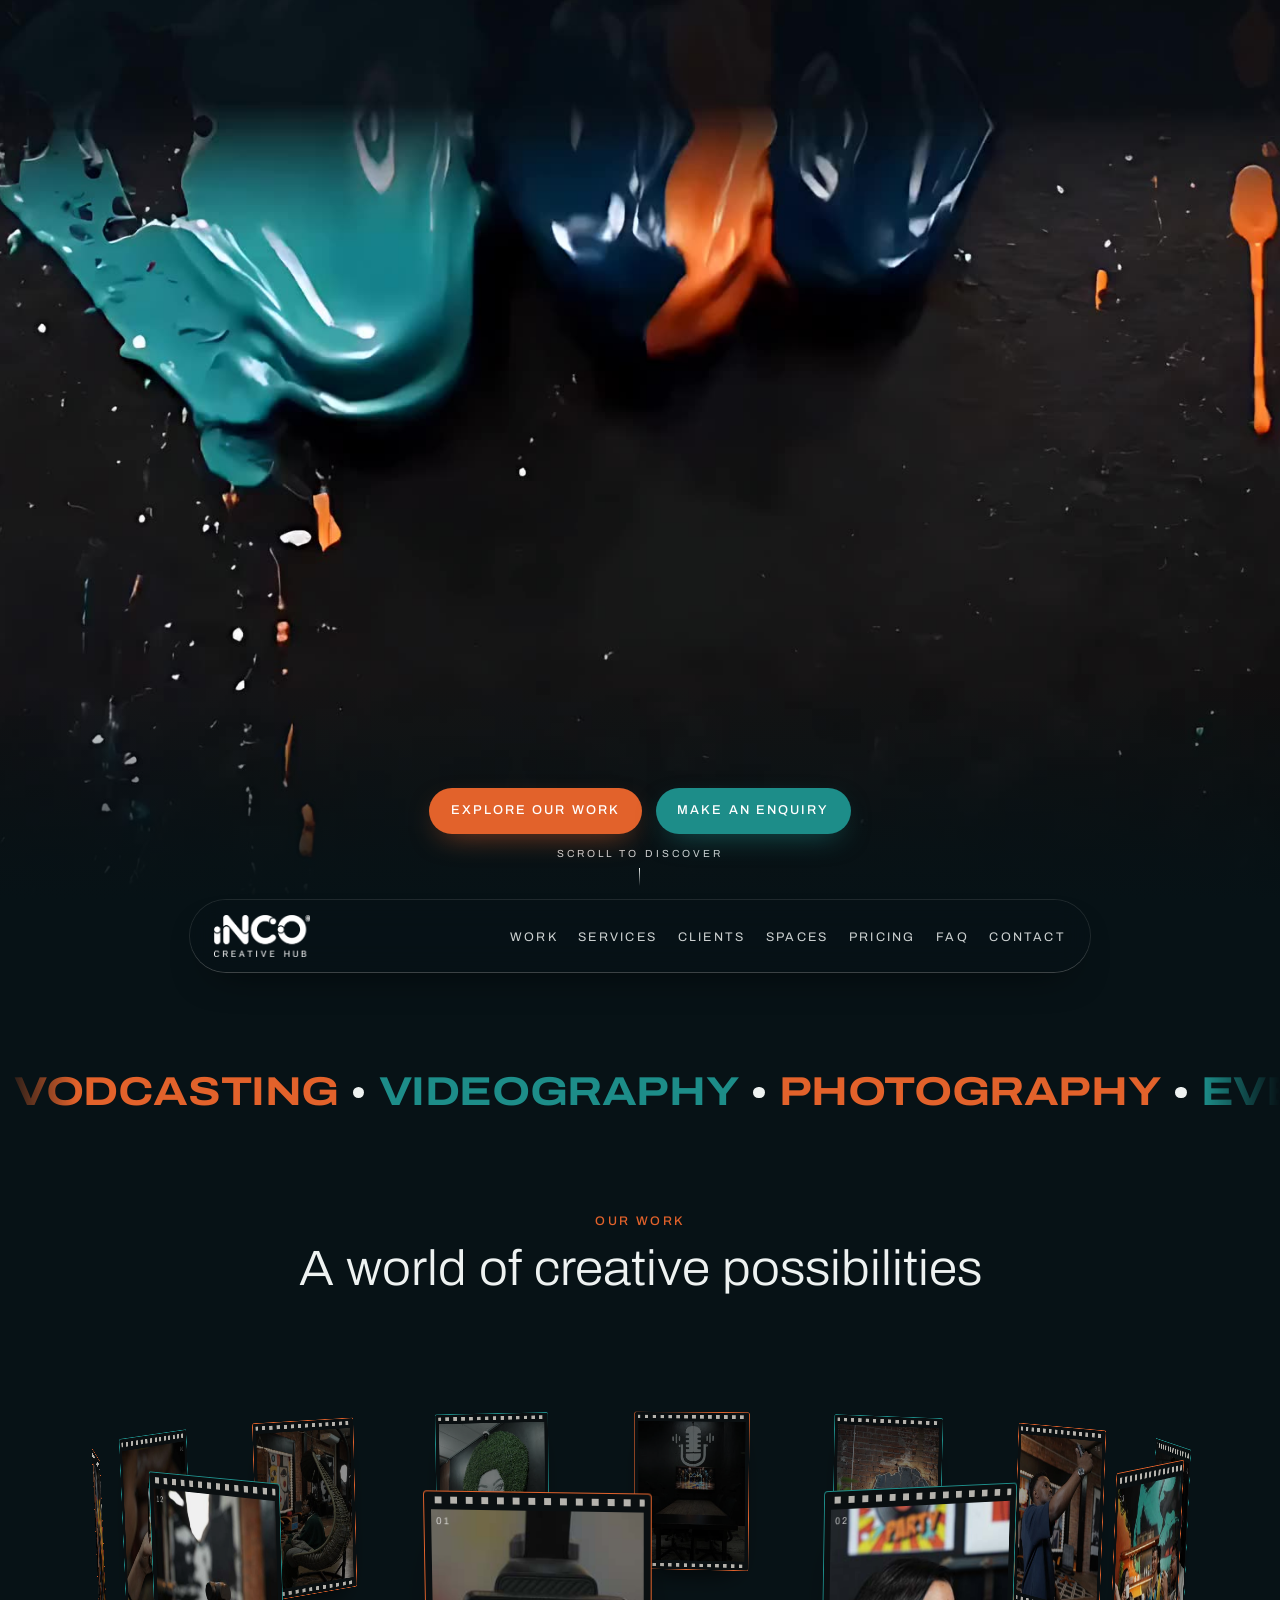
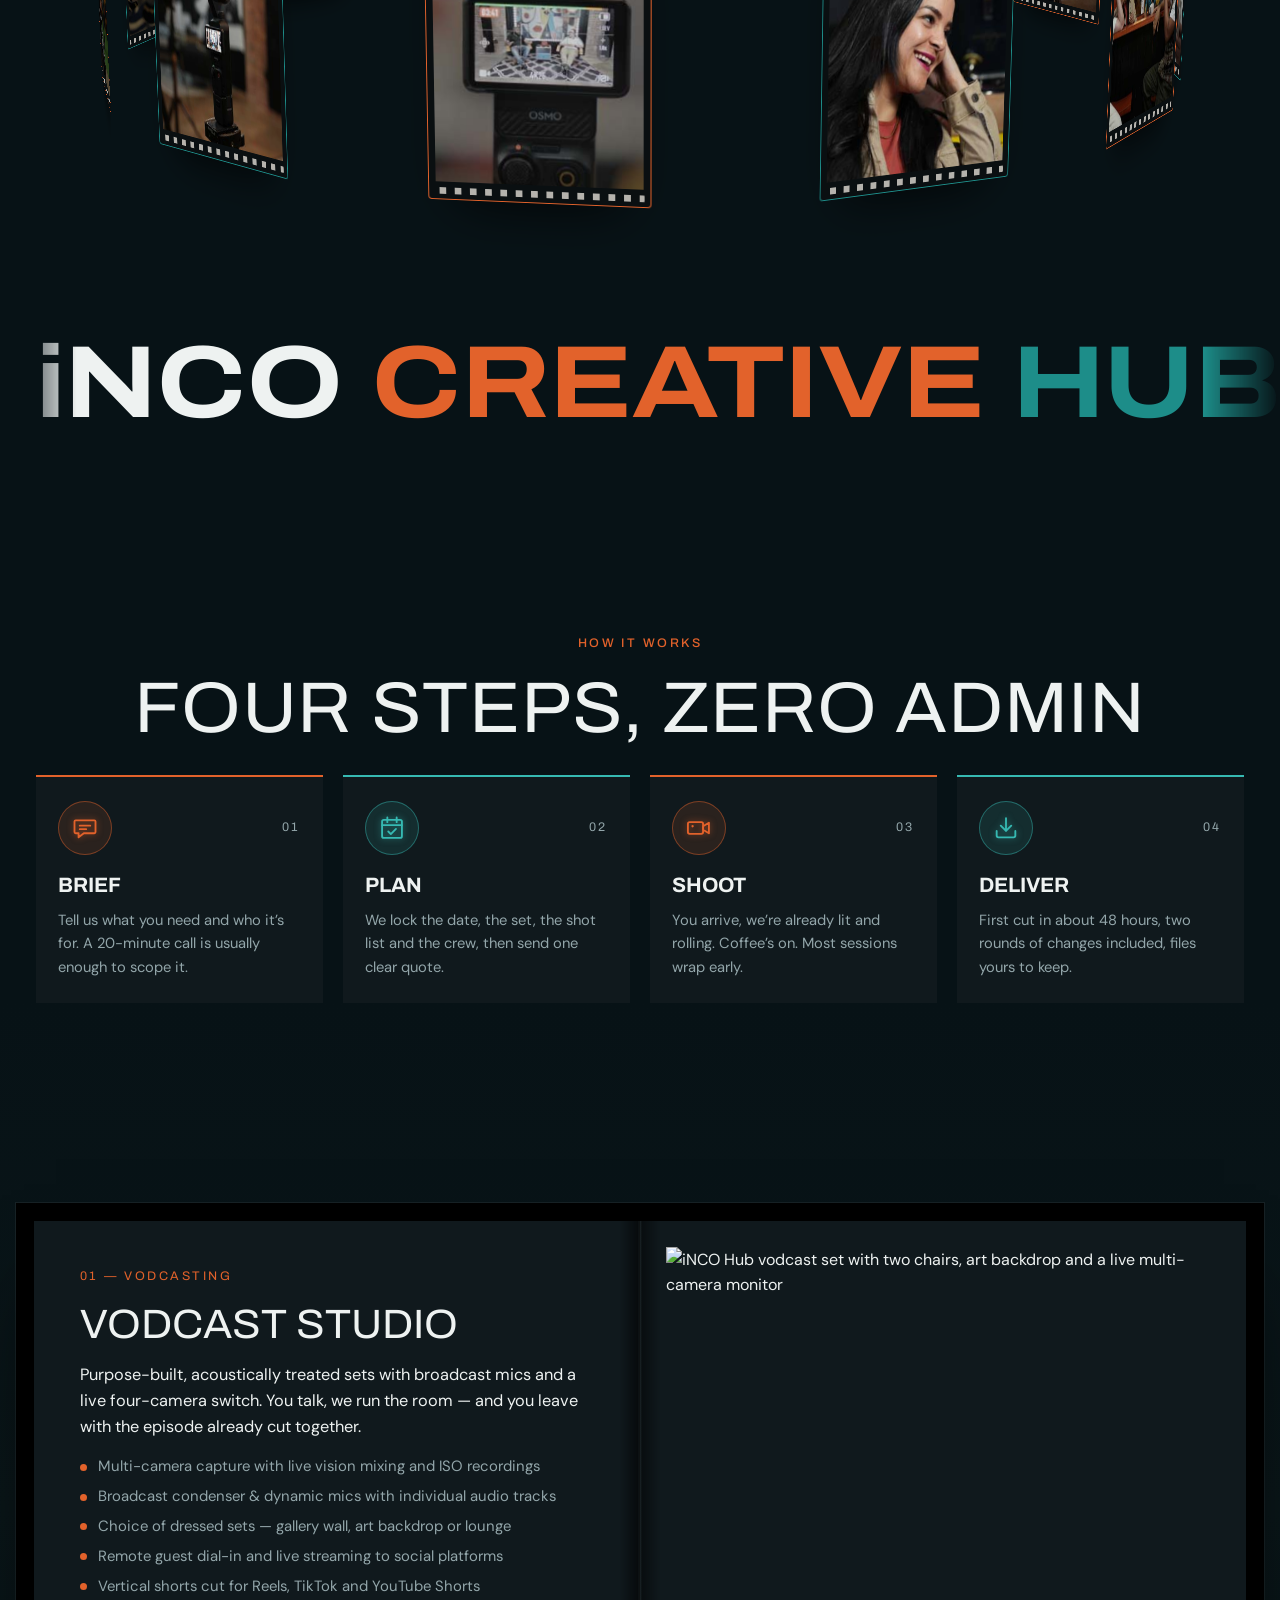
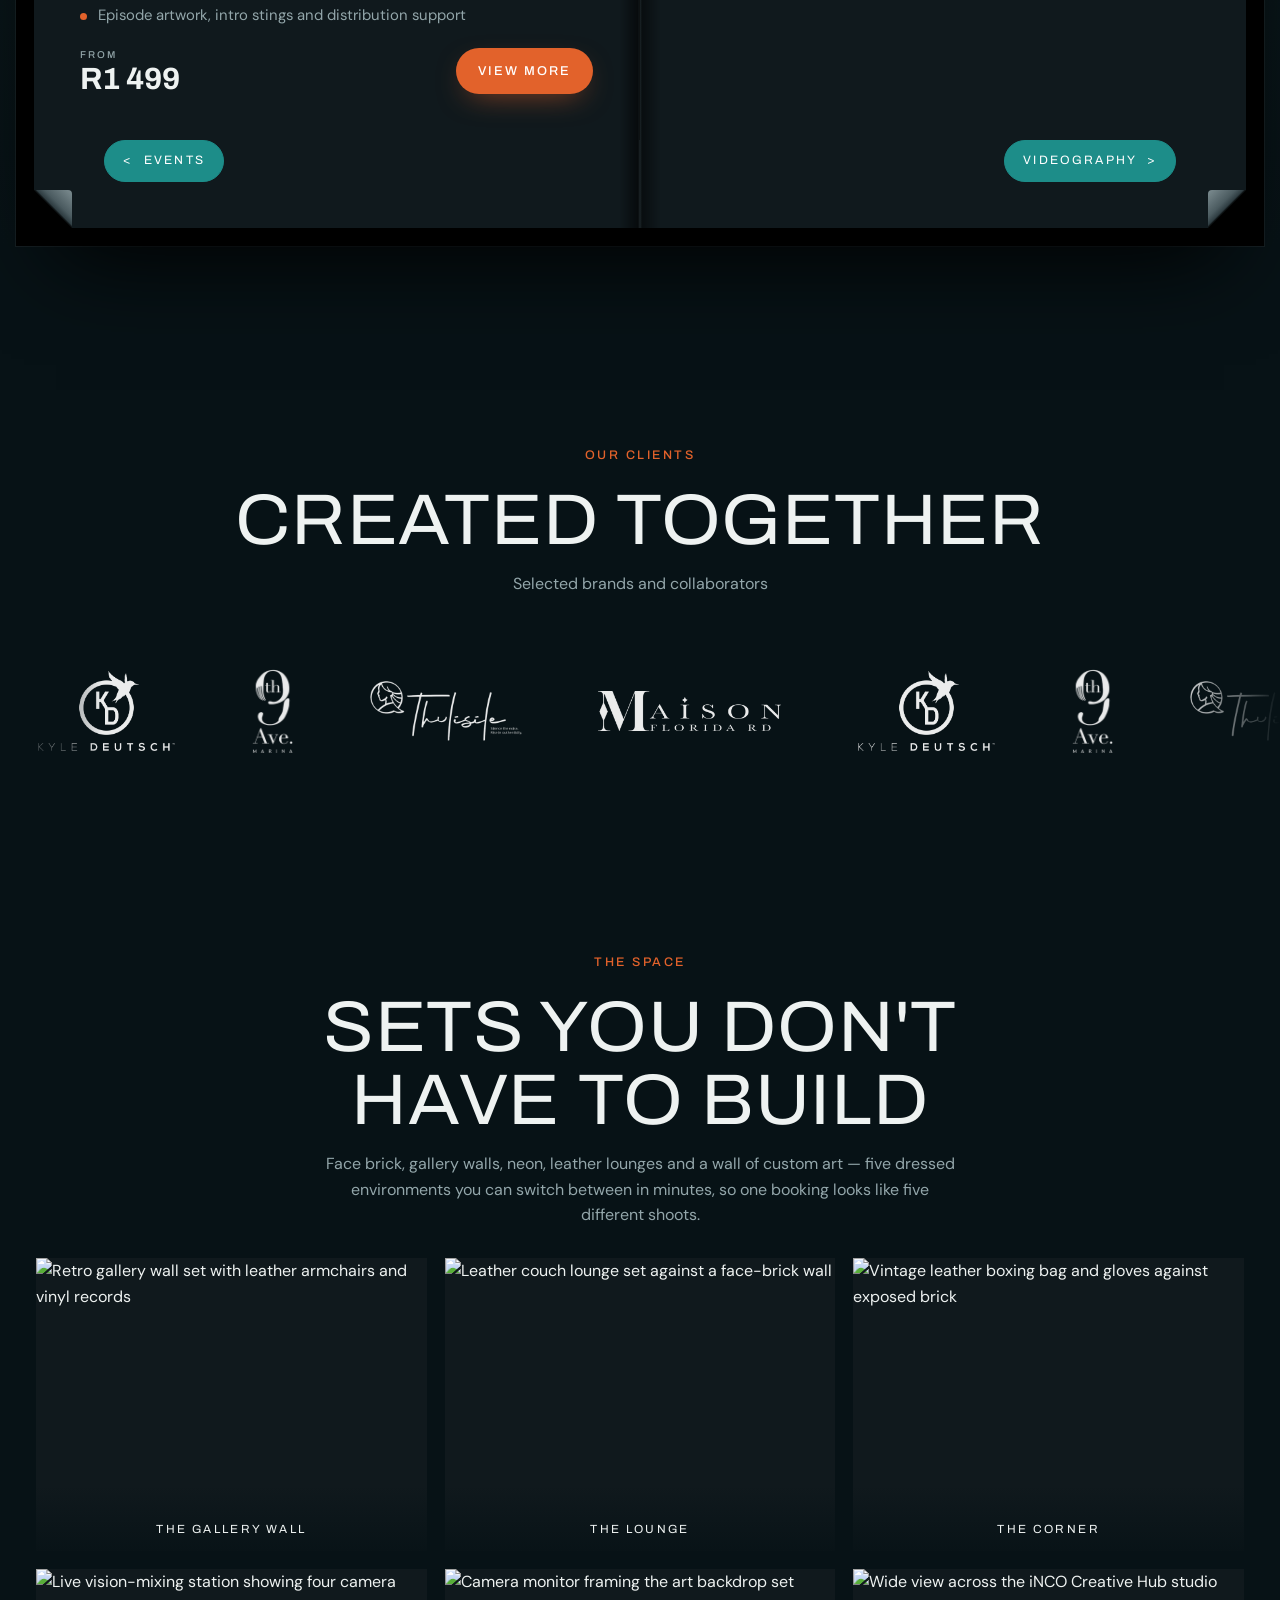
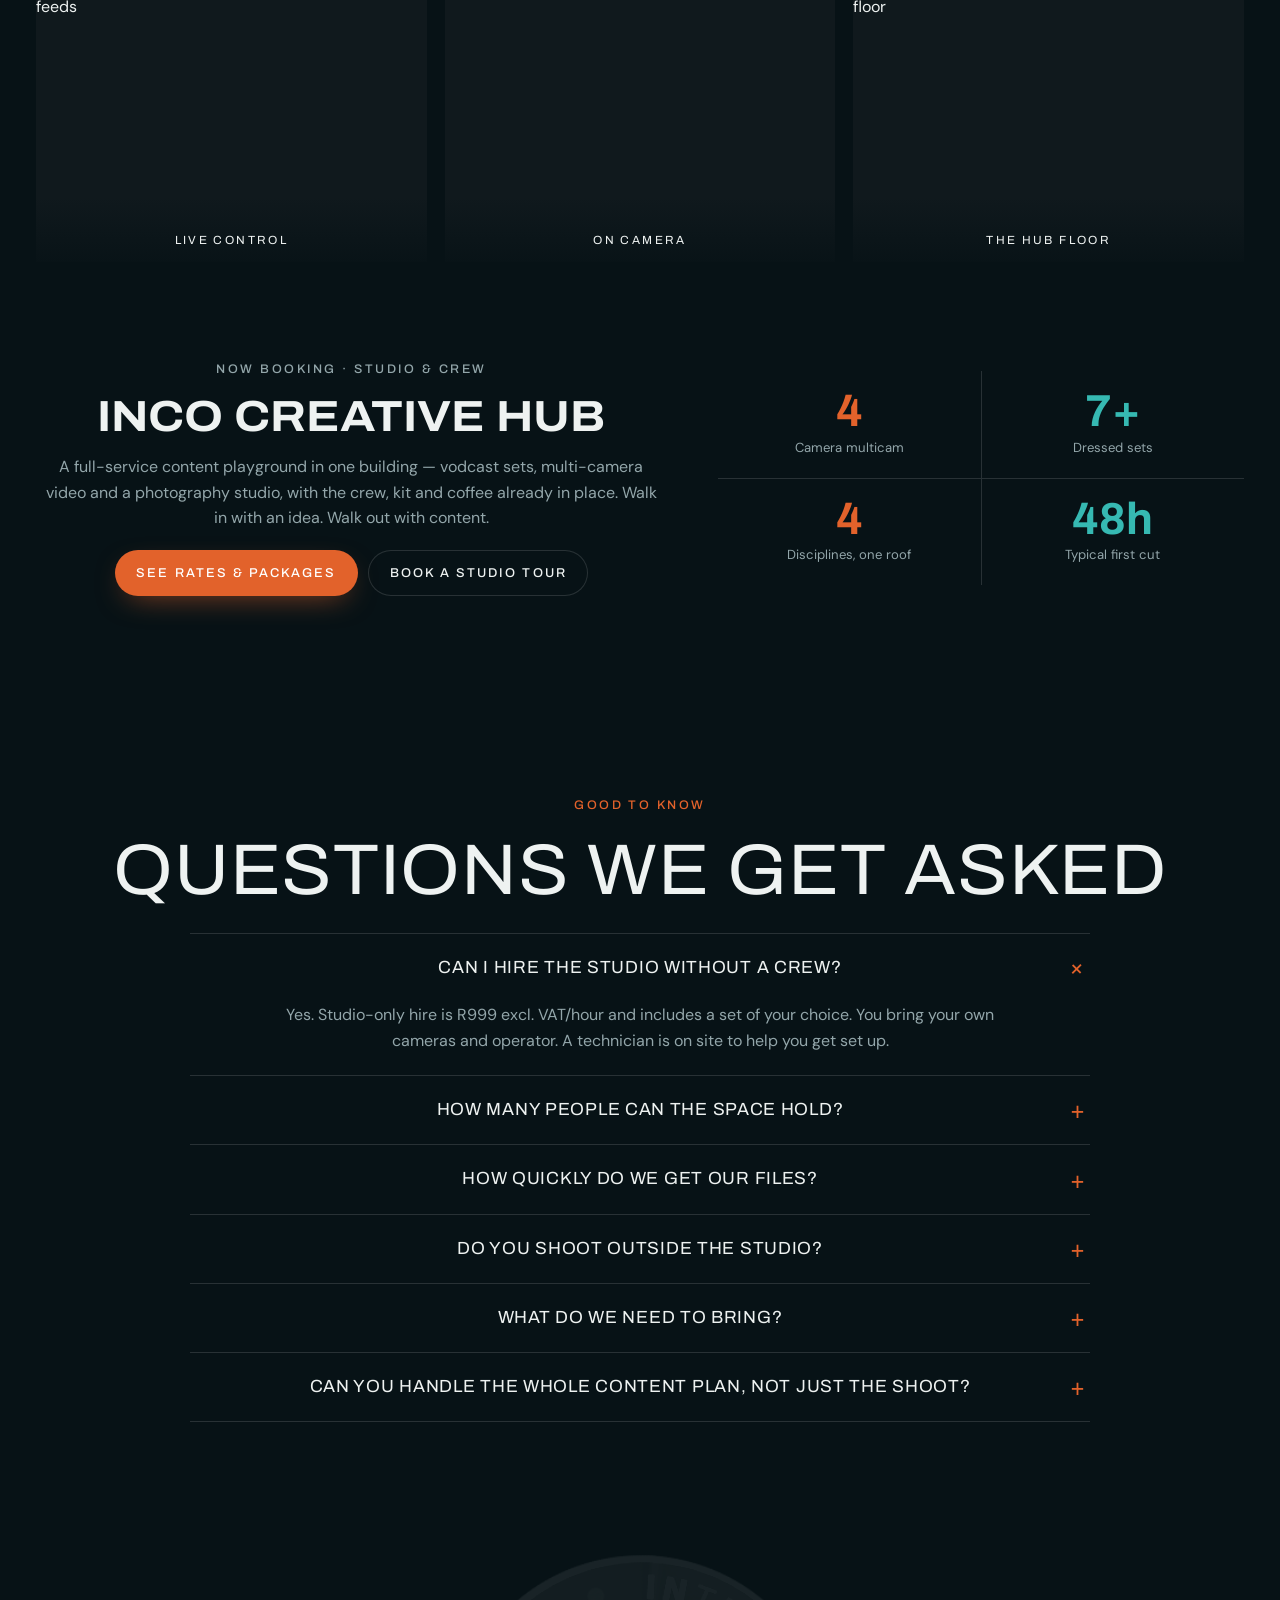
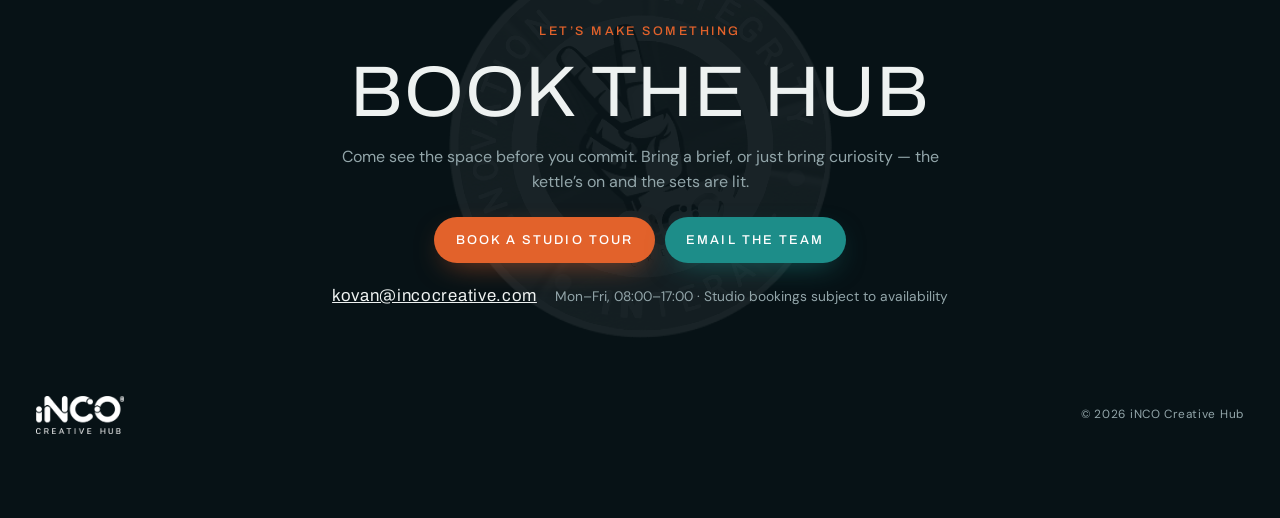
==== index.html @ 477db793 "Service pages: booklet View more opens #vodcasting/#videography/#photography/#events with packages i" ====
<!doctype html>
<html lang="en">
<head>
<meta charset="utf-8">
<meta name="viewport" content="width=device-width, initial-scale=1, viewport-fit=cover">
<title>iNCO Creative Hub</title>
<meta name="description" content="iNCO Creative Hub. Step into a creative studio.">
<link rel="preconnect" href="https://fonts.googleapis.com">
<link rel="preconnect" href="https://fonts.gstatic.com" crossorigin>
<link rel="stylesheet" href="https://fonts.googleapis.com/css2?family=Archivo:wdth,wght@62..125,300..700&family=DM+Sans:opsz,wght@9..40,300..600&display=swap">
<style>
/* Layout: one-page cinematic scroll in five sections (Home, Work ring, Services book, Spaces, Clients) on a dark studio ground. */
:root{--strip-pad:26px;--sec:100px; /* space between sections (200px on bigger screens, see below) *//* one gap between every section */
  --ink:#071216;          /* page ground (brief dark) */
  --panel:#10191d;        /* book pages, panels */
  --panel-2:#192428;      /* raised surface */
  --deep:#0b3b4f;         /* brand deep teal (cover) */
  --teal:#1d8d89;         /* teal action */
  --teal-hi:#36b9b2;      /* teal on dark, links */
  --orange:#e2622b;       /* brand orange */
  --orange-hi:#f07a45;
  --cream:#f3eee5;        /* logo strip */
  --fg:#eef2f1;
  --muted:#93a6aa;
  --line:rgba(238,242,241,.14);
  --display:"Archivo","Arial Narrow",Arial,sans-serif;
  --body:"DM Sans",system-ui,-apple-system,"Segoe UI",Roboto,sans-serif;
  --gutter:max(16px,env(safe-area-inset-left,0px));
  --gutter-r:max(16px,env(safe-area-inset-right,0px));
  --wrap:1240px;
  --ease:cubic-bezier(.22,.8,.24,1);
  color-scheme:dark;
}
@media (min-width:1024px){:root{--sec:200px}}
*{box-sizing:border-box}
[hidden]{display:none!important}
html{scroll-behavior:smooth;background:var(--ink)}
body{margin:0;background:var(--ink);color:var(--fg);font-family:var(--body);font-size:16px;line-height:1.6;-webkit-font-smoothing:antialiased;overflow-x:hidden}
body::before{content:"";position:fixed;inset:0 0 auto;height:env(safe-area-inset-top,0px);z-index:60;background:var(--ink)}
img,video{max-width:100%;display:block}
a{color:inherit}
button{font:inherit;color:inherit}
:focus-visible{outline:2px solid var(--orange);outline-offset:3px}
.sr{position:absolute!important;width:1px;height:1px;overflow:hidden;clip:rect(0 0 0 0);white-space:nowrap}
.wrap{max-width:var(--wrap);margin:0 auto;padding-left:var(--gutter);padding-right:var(--gutter-r)}
.eyebrow{font-family:var(--display);font-size:.78rem;letter-spacing:.2em;text-transform:uppercase;color:var(--orange);font-weight:500;margin:0}
.h-xl{font-family:var(--display);font-weight:400;font-stretch:105%;text-transform:uppercase;letter-spacing:.01em;line-height:1.02;font-size:clamp(2.3rem,5.6vw,4.6rem);margin:.25em 0 .2em;text-wrap:balance}
.h-lg{font-family:var(--display);font-weight:400;font-stretch:104%;line-height:1.08;font-size:clamp(1.9rem,4vw,3.1rem);margin:.2em 0;text-wrap:balance}
.lede{color:var(--muted);margin:0;max-width:58ch}
.btn{display:inline-flex;align-items:center;justify-content:center;gap:.6em;border:0;cursor:pointer;text-decoration:none;font-family:var(--display);font-weight:500;font-size:.8rem;letter-spacing:.16em;text-transform:uppercase;padding:1em 1.7em;border-radius:999px;transition:transform .35s var(--ease),background .25s,box-shadow .35s var(--ease)}
/* same shine as the step icons (7s cycle, same streak): a light streak sweeps across every call-to-action button */
.btn{position:relative;overflow:hidden;isolation:isolate}
.btn::after{content:"";position:absolute;inset:-20%;background:linear-gradient(115deg,transparent 38%,rgba(255,255,255,.55) 50%,transparent 62%);transform:translateX(-70%);animation:btnShine 7s ease-in-out infinite;animation-delay:var(--sd,0s);pointer-events:none}
.btn:nth-child(2){--sd:.9s}.btn:nth-child(3){--sd:1.8s}.btn:nth-child(4){--sd:2.7s}
@keyframes btnShine{0%,45%{transform:translateX(-70%)}85%,100%{transform:translateX(70%)}}  /* same timing as icoShine, shorter path for wide buttons */
.paused .btn::after{animation:none}
.btn:hover{transform:translateY(-2px)}
.btn--orange{background:var(--orange);color:#fff;box-shadow:0 10px 30px -12px rgba(226,98,43,.7)}
.btn--orange:hover{background:var(--orange-hi)}
.btn--teal{background:var(--teal);color:#fff;box-shadow:0 10px 30px -12px rgba(29,141,137,.7)}
.btn--teal:hover{background:#22a39e}
.btn--ghost{background:transparent;color:var(--fg);box-shadow:inset 0 0 0 1px var(--line)}
.btn--ghost:hover{box-shadow:inset 0 0 0 1px var(--fg)}
.note{font-size:.72rem;color:var(--muted);letter-spacing:.02em}

/* ---------- NAV ---------- */
/* The nav sits just below the hero video as a floating pill; as it scrolls up to the top it widens
   (driven by --nx, 0 → 1, set on scroll) into a full-width bar that then sticks above every section. */
html{scroll-padding-top:72px}
.nav{--nx:0;--pw:min(900px,calc(100% - 32px));position:sticky;top:0;z-index:50;height:72px}
.nav__in{display:flex;align-items:center;justify-content:space-between;gap:24px;height:72px;width:calc(var(--pw) + (100% - var(--pw)) * var(--nx));margin:0 auto;padding-inline:max(24px,calc(var(--nx) * (100vw - 1352px) / 2));border-radius:calc((1 - var(--nx)) * 36px);background:rgba(7,18,22,.82);backdrop-filter:blur(14px);-webkit-backdrop-filter:blur(14px);box-shadow:0 0 0 1px rgba(255,255,255,calc((1 - var(--nx)) * .1)),0 1px 0 var(--line),0 18px 40px -24px rgba(0,0,0,calc((1 - var(--nx)) * .9))}
.nav__logo{display:block;width:96px;transition:opacity .5s,transform .5s var(--ease)}
.nav__logo img{width:100%;height:auto}
.nav.is-solid .nav__logo{opacity:1;transform:none;pointer-events:auto}
.nav__links{display:flex;gap:calc(clamp(14px,1.6vw,22px) + var(--nx) * (clamp(18px,3.4vw,52px) - clamp(14px,1.6vw,22px)));list-style:none;margin:0;padding:0}
.nav__links a{font-family:var(--display);font-size:.78rem;letter-spacing:.18em;text-decoration:none;color:var(--fg);opacity:.86;position:relative;padding:6px 0;transition:color .25s,opacity .25s}
.nav__links a::after{content:"";position:absolute;left:0;right:0;bottom:0;height:1px;background:var(--orange);transform:scaleX(0);transform-origin:left;transition:transform .4s var(--ease)}
.nav__links a:hover,.nav__links a.is-active{color:var(--orange);opacity:1}
.nav__links a.is-active::after{transform:scaleX(1)}
.nav__menu{display:none;background:none;border:0;font-family:var(--display);letter-spacing:.2em;font-size:.78rem;padding:10px 0;cursor:pointer}

/* ---------- 01 HOME ---------- */
.home{position:relative;height:100svh;min-height:540px;overflow:hidden;background:#000}
.home__bg{position:absolute;inset:0;z-index:0;container-type:size;opacity:calc(1 - .45*var(--hx,0));transform:translateY(calc(var(--hx,0) * 8%));background:#000 url("assets/img/paint-film3-poster.jpg") 50% 75%/cover no-repeat}
/* the logo + CREATIVE HUB sit ~1.6% left of centre in paint-film3; nudge right and scale up a touch so no edge shows */
.home__film{--nudge:translateX(1.6%) scale(1.035);position:absolute;inset:0;width:100%;height:100%;object-fit:cover;object-position:50% 75%;transform:var(--nudge);pointer-events:none}
.home::after{content:"";position:absolute;inset:0;z-index:1;background:linear-gradient(180deg,rgba(7,18,22,0) 0,rgba(7,18,22,0) 76%,rgba(7,18,22,.45) 86%,rgba(7,18,22,.85) 95%,var(--ink) 100%);pointer-events:none}
.home__ctas{position:absolute;z-index:3;left:0;right:0;bottom:calc(env(safe-area-inset-bottom,0px) + 14px);display:flex;flex-direction:column;align-items:center;gap:12px;padding-left:var(--gutter);padding-right:var(--gutter-r)}
.home__btns{display:flex;flex-wrap:wrap;gap:14px;justify-content:center;transition:transform 1s var(--ease),opacity 1s}
.scrollcue{font-family:var(--display);font-size:.64rem;letter-spacing:.3em;color:rgba(255,255,255,.8);text-decoration:none;display:flex;flex-direction:column;align-items:center;gap:6px}
.scrollcue i{width:1px;height:18px;background:linear-gradient(var(--fg),transparent);animation:cue 2.2s var(--ease) infinite;transform-origin:top}
@keyframes cue{0%{transform:scaleY(0)}50%{transform:scaleY(1)}100%{transform:scaleY(1);opacity:0}}

/* ---------- 02 WORK ---------- */
.work{position:relative;min-height:100svh;overflow:hidden;display:flex;flex-direction:column;isolation:isolate;background:var(--ink)}
.work__bg{position:absolute;inset:0;z-index:-1;container-type:size;background:#05090b url("assets/img/walkthrough-poster.jpg") center/cover;-webkit-mask-image:linear-gradient(180deg,transparent 0,rgba(0,0,0,.35) 9%,#000 30%);mask-image:linear-gradient(180deg,transparent 0,rgba(0,0,0,.35) 9%,#000 30%)}
.work__bg video{position:absolute;inset:0;width:100%;height:100%;object-fit:cover}
.work__yt{position:absolute;top:50%;left:50%;width:calc((max(100cqh,56.25cqw) + 180px) * 1.7778);height:calc(max(100cqh,56.25cqw) + 180px);transform:translate(-50%,-50%);border:0;pointer-events:none;opacity:0;transition:opacity 1.6s}
.work__yt.is-live{opacity:1}
/* Portrait screens (phones, upright tablets): show each 16:9 video whole, as a full-width band,
   instead of cropping it to a thin middle strip. A blurred copy of the artwork fills the space around it. */
@media (max-aspect-ratio:4/3){
  .home__bg{background:#05090b}
  .home__bg::before{content:"";position:absolute;inset:-60px;background:url("assets/img/paint-film3-poster.jpg") center/cover no-repeat;filter:blur(40px) brightness(.45) saturate(1.2)}
  .home__bg::after{content:"";position:absolute;z-index:1;left:0;top:-6.75cqw;width:100%;height:56.25cqw;transform:none;background:url("assets/img/paint-film3-poster.jpg") center/cover no-repeat}
  .home__film{z-index:2;inset:auto;left:0;top:-6.75cqw;width:100%;height:56.25cqw;transform:var(--nudge);transform-origin:50% 0}
  .home__ctas{bottom:auto;top:calc(49.5vw - 48px);gap:10px}
  .home__btns{flex-wrap:nowrap!important;gap:8px!important;justify-content:center}
  .home__btns .btn{font-size:.6rem;letter-spacing:.1em;padding:.95em 1.15em;white-space:nowrap;box-shadow:0 6px 18px rgba(0,0,0,.35)}
  .home__ctas .scrollcue{display:none}
  .home{height:49.5vw;min-height:0} /* top ~12% of paint-film3 is a near-black band; crop it off on narrow screens */
  .home::after{background:none}
  .work__bg.yt-live video{filter:blur(30px) brightness(.5) saturate(1.2);transform:scale(1.15)}
  .work__yt{width:100cqw;height:56.25cqw;transform:translate(-50%,-50%)}
}
.work__bg::after{content:"";position:absolute;inset:0;background:radial-gradient(ellipse at 50% 58%,rgba(7,18,22,.35) 0,rgba(7,18,22,.78) 70%),linear-gradient(180deg,rgba(7,18,22,.75),rgba(7,18,22,.2) 30%,rgba(7,18,22,.35) 70%,var(--ink))}
.work__head{padding-top:40px;text-align:center}
.work__head .h-lg{font-weight:300}
.stage{position:relative;flex:1;display:flex;align-items:center;justify-content:center;min-height:clamp(380px,56vh,620px);perspective:1500px;perspective-origin:50% 42%;touch-action:pan-y;user-select:none;-webkit-user-select:none;cursor:grab}
.stage.is-drag{cursor:grabbing}
.ring{--cw:clamp(150px,min(18vw,30vh),330px);--r:460px;position:relative;width:var(--cw);height:calc(var(--cw)*1.38);transform-style:preserve-3d;will-change:transform}
.reel{--f:1;position:absolute;inset:0;padding:0;border:0;background:#0a0f11;cursor:pointer;transform-style:preserve-3d;transform:rotateY(var(--a)) translateZ(var(--r));transition:transform .6s var(--ease),box-shadow .4s;box-shadow:0 0 0 1px var(--edge,var(--teal)),0 30px 60px -30px rgba(0,0,0,.9);border-radius:3px;overflow:hidden}
.reel:nth-child(odd){--edge:var(--orange)}
.reel::before,.reel::after{content:"";position:absolute;left:6px;right:6px;height:7px;z-index:2;background:repeating-linear-gradient(90deg,transparent 0 5px,rgba(243,238,229,.82) 5px 12px,transparent 12px 16px);opacity:.9;border-radius:1px}
.reel::before{top:5px}.reel::after{bottom:5px}
.reel__img{position:absolute;inset:18px 7px;width:calc(100% - 14px);height:calc(100% - 36px);object-fit:cover;filter:brightness(calc(.45 + .55*var(--f))) saturate(calc(.7 + .3*var(--f)));transition:filter .4s;backface-visibility:hidden}
.reel__cap{position:absolute;left:7px;right:7px;bottom:18px;z-index:1;padding:28px 12px 10px;text-align:left;background:linear-gradient(transparent,rgba(7,18,22,.92));opacity:0;transform:translateY(8px);transition:opacity .4s,transform .5s var(--ease)}
.reel__cap b{display:block;font-family:var(--display);font-weight:500;font-size:.82rem;letter-spacing:.06em;text-transform:uppercase}
.reel__cap span{font-size:.7rem;color:var(--teal-hi)}
.reel__num{position:absolute;top:22px;left:12px;z-index:1;font-family:var(--display);font-size:.62rem;letter-spacing:.18em;color:rgba(255,255,255,.75);opacity:calc(var(--f))}
.reel.is-hot{transform:rotateY(var(--a)) translateZ(calc(var(--r) + 90px)) scale(1.16);box-shadow:0 0 0 2px var(--orange),0 50px 90px -30px rgba(0,0,0,.95);z-index:5}
.reel.is-hot .reel__img{filter:none}
.reel.is-hot .reel__cap{opacity:1;transform:none}
.ring.has-hot .reel:not(.is-hot) .reel__img{filter:brightness(calc(.35 + .45*var(--f))) saturate(.65)}
.work__foot{display:flex;justify-content:center;align-items:flex-end;gap:16px;flex-wrap:wrap;padding-bottom:8px}
.work__hint{font-family:var(--display);font-size:.72rem;letter-spacing:.24em;color:var(--fg);text-transform:uppercase;margin:0 auto;transition:color .3s}
.work__hint.is-sel{color:var(--orange)}
/* scrolling "iNCO CREATIVE HUB" band under the carousel */
.work__mq{overflow:hidden;margin-top:100px;padding:clamp(6px,1.2vw,14px) 0 clamp(18px,2.6vw,34px);-webkit-mask-image:linear-gradient(90deg,transparent,#000 6%,#000 94%,transparent);mask-image:linear-gradient(90deg,transparent,#000 6%,#000 94%,transparent)}
.work__mq-track{display:flex;width:max-content;animation:marquee 40s linear infinite}
.work__mq-set{display:flex;align-items:center;flex:none}
.work__mq-set>span{font-family:var(--display);font-weight:700;font-stretch:118%;text-transform:none;font-size:clamp(2.6rem,8vw,6.8rem);line-height:1;letter-spacing:-.01em;white-space:nowrap;color:var(--fg);padding:0 .35em}
.work__mq-set .mq-c{color:var(--orange)}
.work__mq-set .mq-h{color:var(--teal)}
.work__mq-set>span:nth-child(4n+3),.work__mq-set>span:nth-child(4n+3) span{color:transparent;-webkit-text-stroke:2px var(--fg)}
.work__mq-set i{flex:none;width:.5em;height:.5em;font-size:clamp(2.6rem,8vw,6.8rem);border-radius:50%;background:var(--orange)}
.work__mq-set i:nth-of-type(even){background:var(--teal)}
.paused .work__mq-track{animation-play-state:paused}
/* slow services band above "Our work": each service alternates orange / teal */
.work__mq--svc{margin-top:0;padding:100px 0}
.work__mq--svc + .work__head{padding-top:0}
.work__mq--svc .work__mq-track{animation-duration:28s}
.work__mq--svc .work__mq-set>span{font-size:clamp(1.2rem,3.15vw,2.7rem);text-transform:uppercase}
.work__mq--svc .work__mq-set>span:nth-child(4n+1){color:var(--orange)}
.work__mq--svc .work__mq-set>span:nth-child(4n+3){color:var(--teal);-webkit-text-stroke:0}
.work__mq--svc .work__mq-set i,.work__mq--svc .work__mq-set i:nth-of-type(even){font-size:clamp(1.2rem,3.15vw,2.7rem);width:.28em;height:.28em;background:var(--fg)}
.work__swipe{display:none;font-family:var(--display);font-size:.75rem;letter-spacing:.18em;color:var(--fg)}

/* ---------- MODAL (project) ---------- */
.modal{position:fixed;inset:0;z-index:80;display:grid;place-items:center;padding:calc(env(safe-area-inset-top,0px) + 20px) var(--gutter-r) calc(env(safe-area-inset-bottom,0px) + 20px) var(--gutter)}
.modal__scrim{position:absolute;inset:0;background:rgba(4,10,12,.86);backdrop-filter:blur(10px);-webkit-backdrop-filter:blur(10px);opacity:0;transition:opacity .45s}
.modal.is-open .modal__scrim{opacity:1}
.modal__box{position:relative;width:min(1080px,100%);max-height:100%;overflow:auto;background:var(--panel);display:grid;grid-template-columns:1.55fr 1fr;box-shadow:0 0 0 1px var(--teal),0 60px 120px -40px #000;border-radius:3px}
.modal__box.is-flip{overflow:visible}
.modal__media{position:relative;z-index:2;background:#000;min-height:300px;aspect-ratio:16/10}
.modal__media img,.modal__media video{position:absolute;inset:0;width:100%;height:100%;object-fit:cover}
.modal__media{overflow:hidden}.modal__media .m-bg{filter:blur(28px) brightness(.45) saturate(1.2);transform:scale(1.2)}.modal__media .m-fit{object-fit:contain}
.modal__body{padding:clamp(22px,3vw,40px);display:flex;flex-direction:column;gap:14px;min-width:0}
.modal__body h3{font-family:var(--display);font-weight:400;font-stretch:104%;text-transform:uppercase;font-size:clamp(1.5rem,2.6vw,2.2rem);line-height:1.05;margin:0}
.modal__body p{margin:0;color:var(--muted)}
.modal__meta{padding-right:44px;display:flex;justify-content:space-between;align-items:center;font-family:var(--display);font-size:.72rem;letter-spacing:.2em;color:var(--muted)}
.modal__nav{margin-top:auto;display:flex;gap:10px;flex-wrap:wrap}
@media (max-width:760px){.modal .modal__box{grid-template-columns:minmax(0,1fr)}.modal .modal__media{min-height:0}.modal__nav .btn{flex:1 1 auto}}
.modal__close{position:absolute;top:12px;right:12px;z-index:3;width:42px;height:42px;border-radius:50%;border:1px solid rgba(255,255,255,.4);background:rgba(7,18,22,.6);cursor:pointer;display:grid;place-items:center}
.modal__close:hover{background:var(--orange);border-color:var(--orange)}
.modal .anim-in{opacity:0;transform:translateY(10px);transition:opacity .5s .25s,transform .6s .25s var(--ease)}
.modal.is-open .anim-in{opacity:1;transform:none}

/* ---------- 03 SERVICES BOOK ---------- */
.services{padding-block:var(--sec) 0;background:linear-gradient(180deg,var(--ink),#0a1619 60%,var(--ink))}
.services__grid{display:block;max-width:1480px}
.services__grid>*{min-width:0}
.book{--pgpad:clamp(26px,3.6vw,58px);--s:clamp(30px,3vw,42px);--fp:clamp(10px,1.4vw,18px);position:relative;perspective:2400px;outline:none} /* --pgpad: page inner spacing; the buttons sit the same distance from the content above as from the page bottom */
.book__frame{position:relative;background:#000;padding:clamp(10px,1.4vw,18px);box-shadow:0 50px 90px -40px #000,0 0 0 1px rgba(255,255,255,.06)}
/* page curls: folded corners that say "this is a booklet"; they peel a little every few seconds, lift on hover and turn the page on click */
.curl{position:absolute;bottom:var(--fp);width:var(--s);height:var(--s);z-index:8;cursor:pointer;transition:transform .45s var(--ease);animation:curlHint 6s ease-in-out infinite}
.curl--r{right:var(--fp);transform-origin:100% 100%;background:linear-gradient(135deg,#7d8d91 0%,#4b5b60 36%,#2a383d 48%,#000 50.5%);border-top-left-radius:4px}
.curl--l{left:var(--fp);transform-origin:0 100%;background:linear-gradient(225deg,#7d8d91 0%,#4b5b60 36%,#2a383d 48%,#000 50.5%);border-top-right-radius:4px;animation-delay:3s}
.curl::after{content:"";position:absolute;inset:0;pointer-events:none;background:linear-gradient(135deg,transparent 46%,rgba(0,0,0,.55) 49.5%,transparent 50%)}
.curl--l::after{background:linear-gradient(225deg,transparent 46%,rgba(0,0,0,.55) 49.5%,transparent 50%)}
.curl:hover{animation:none;transform:scale(1.25)}
.book__ctrl button{position:relative;z-index:9} /* page buttons stay above the curls */
@keyframes curlHint{0%,78%,100%{transform:none}86%{transform:scale(1.22)}93%{transform:scale(1.08)}}
.paused .curl{animation:none}
@media (prefers-reduced-motion:reduce){.curl{animation:none}}
@media (max-width:900px){
  .curl--l{display:none}
  .curl--r{top:var(--fp);bottom:auto;transform-origin:100% 0;background:linear-gradient(45deg,#7d8d91 0%,#4b5b60 36%,#2a383d 48%,#000 50.5%);border-radius:0 0 0 4px}
  .curl--r::after{background:linear-gradient(45deg,transparent 46%,rgba(0,0,0,.55) 49.5%,transparent 50%)}
}
.book__spine{position:absolute;top:clamp(10px,1.4vw,18px);bottom:clamp(10px,1.4vw,18px);left:50%;width:40px;margin-left:-20px;z-index:6;pointer-events:none;background:linear-gradient(90deg,transparent,rgba(0,0,0,.55) 45%,rgba(255,255,255,.05) 50%,rgba(0,0,0,.45) 55%,transparent)}
.book__pages{position:relative;display:grid;grid-template-columns:1fr 1fr;min-height:clamp(460px,40vw,640px);transform-style:preserve-3d}
.half{position:relative;background:var(--panel);min-width:0;overflow:hidden}
.half--l{border-right:1px solid rgba(0,0,0,.6)}
.pg-text{height:100%;padding:var(--pgpad);display:flex;flex-direction:column;gap:16px}
.pg-text .num{font-family:var(--display);color:var(--orange);font-size:.78rem;letter-spacing:.2em}
.pg-text h3{font-family:var(--display);font-weight:400;font-stretch:104%;text-transform:uppercase;font-size:clamp(1.8rem,3.2vw,3rem);line-height:1.05;margin:0}
.pg-text p{margin:0;color:var(--fg)}
.pg-text>p{font-size:1.02rem;max-width:54ch}
.pg-text .small{color:var(--muted);font-size:.86rem}
.pg-text .btn{margin-top:auto;align-self:flex-start}
.pg-img{height:100%;padding:clamp(14px,2vw,26px) clamp(14px,2vw,26px) var(--pgpad);display:flex;flex-direction:column;gap:12px}
.pg-img figure{margin:0;flex:1;position:relative;overflow:hidden;min-height:200px}
.pg-img img{position:absolute;inset:0;width:100%;height:100%;object-fit:cover;transition:transform 1.4s var(--ease)}
.pg-img figure:hover img{transform:scale(1.05)}
.pg-img .lbl{font-family:var(--display);font-size:.7rem;letter-spacing:.2em;color:var(--orange);display:flex;align-items:center;gap:10px;background:none;border:0;padding:0;cursor:pointer;text-align:left}
.play{position:absolute;inset:0;margin:auto;width:66px;height:66px;border-radius:50%;background:rgba(226,98,43,.92);display:grid;place-items:center;border:0;cursor:pointer;transition:transform .35s var(--ease)}
.play:hover{transform:scale(1.08)}
.leaf{position:absolute;top:0;bottom:0;width:50%;z-index:5;transform-style:preserve-3d;pointer-events:none}
.leaf__face{position:absolute;inset:0;backface-visibility:hidden;-webkit-backface-visibility:hidden;background:var(--panel);overflow:hidden}
.leaf__face--back{transform:rotateY(180deg)}
.leaf__shade{position:absolute;inset:0;pointer-events:none;opacity:0}
/* page controls sit inside the booklet as its footer strip, so they read as part of the book */
.book__ctrl{display:flex;justify-content:space-between;align-items:center;gap:12px;background:var(--panel);padding:0 calc(var(--fp) + var(--s) + 14px) var(--pgpad);font-family:var(--display);font-size:.76rem;letter-spacing:.18em;text-transform:uppercase}
.book__ctrl{--btn:var(--teal);--btn-hover:var(--orange)}
.book[data-tone="b"] .book__ctrl{--btn:var(--orange);--btn-hover:var(--teal)} /* colours alternate page to page */
.book__ctrl button{display:inline-flex;white-space:nowrap;align-items:center;gap:6px;background:var(--btn);border:1px solid var(--btn);border-radius:999px;cursor:pointer;padding:10px 18px;letter-spacing:inherit;font-family:inherit;font-size:inherit;text-transform:inherit;color:#fff;transition:color .25s,background-color .25s,border-color .25s}
.book__ctrl button:hover,.book__ctrl button:focus-visible{border-color:var(--btn-hover);background:var(--btn-hover);color:#fff}
.book__ctrl button:disabled{opacity:.3;cursor:default}
.book__ctrl #bPrev{justify-self:start}
.book__ctrl .nx{justify-self:end}
.book__ctrl .pgno{color:var(--muted);font-variant-numeric:tabular-nums;position:relative;z-index:7}

/* ---------- 04 SPACES ---------- */
.spaces{padding-block:calc(var(--sec) - var(--strip-pad) - 6px) 0} /* logo strip already adds its own bottom padding (+ logo row inset) */
.spaces__grid{display:grid;grid-template-columns:1.45fr 1fr;gap:clamp(14px,2vw,22px);margin-top:28px}
.shot{position:relative;margin:0;overflow:hidden;background:var(--panel)}
.shot img{width:100%;height:100%;object-fit:cover;transform:scale(1.08);transition:transform 1.6s var(--ease)}
.shot:hover img{transform:scale(1.12)}
.shot--big{aspect-ratio:4/3}
.spaces__side{display:flex;flex-direction:column;gap:18px;min-width:0}
.spaces__side .shot{aspect-ratio:16/9}
.visit h3{font-family:var(--display);font-weight:400;letter-spacing:.06em;text-transform:uppercase;font-size:1.35rem;margin:0}
.visit p{margin:.2em 0 1.1em;color:var(--muted);font-size:.92rem}
.visit__btns{display:flex;gap:10px;flex-wrap:wrap}
.facilities{display:grid;grid-template-columns:auto 1fr;gap:18px 40px;align-items:center;margin-top:30px;padding-top:22px;border-top:1px solid var(--line)}
.facilities p{margin:0;color:var(--muted)}


/* ---------- services spreads: hub detail ---------- */
.pg-list{list-style:none;margin:0;padding:0;display:grid;gap:9px;font-size:.93rem;color:var(--muted)}
.pg-list li{position:relative;padding-left:18px;line-height:1.4}
.pg-list li::before{content:"";position:absolute;left:0;top:.5em;width:7px;height:7px;border-radius:50%;background:var(--orange)}
.pg-foot{margin-top:auto;display:flex;align-items:flex-end;justify-content:space-between;gap:14px;flex-wrap:wrap;padding-top:6px}
.pg-text .pg-foot .btn{margin-top:0}
.pg-from{margin:0;font-family:var(--display);font-weight:700;font-size:clamp(1.5rem,2.4vw,2rem);line-height:1}
.pg-from small{display:block;font-weight:500;font-size:.62rem;letter-spacing:.2em;color:var(--muted);margin-bottom:4px;text-transform:uppercase}

/* ---------- spaces: sets gallery + hub intro ---------- */
.spaces .lede{margin-top:6px}
.sets{display:grid;grid-template-columns:repeat(3,1fr);gap:clamp(10px,1.4vw,18px);margin-top:30px}
.set{position:relative;margin:0;overflow:hidden;background:var(--panel);aspect-ratio:4/3}
.set img{width:100%;height:100%;object-fit:cover;transition:transform 1.4s var(--ease)}
.set:hover img{transform:scale(1.06)}
/* photo shine: same sweep as the buttons, softer on images, staggered across the grid */
.set::after{content:"";position:absolute;inset:-20%;z-index:1;background:linear-gradient(115deg,transparent 40%,rgba(255,255,255,.22) 50%,transparent 60%);transform:translateX(-70%);animation:btnShine 7s ease-in-out infinite;animation-delay:var(--sd,0s);pointer-events:none}
.set:nth-child(2){--sd:.5s}.set:nth-child(3){--sd:1s}.set:nth-child(4){--sd:1.5s}.set:nth-child(5){--sd:2s}.set:nth-child(6){--sd:2.5s}
.set figcaption{z-index:2}
.paused .set::after{animation:none;opacity:0}
@media (prefers-reduced-motion:reduce){.set::after{animation:none;opacity:0}}
.set figcaption{position:absolute;left:0;right:0;bottom:0;padding:34px 16px 12px;font-family:var(--display);font-size:.74rem;letter-spacing:.2em;text-transform:uppercase;background:linear-gradient(transparent,rgba(7,18,22,.85))}
.hubintro{display:grid;grid-template-columns:1.2fr 1fr;gap:clamp(24px,4vw,60px);align-items:center;margin-top:clamp(36px,5vw,60px);padding-top:clamp(26px,3vw,40px)}
.hubintro h3{font-family:var(--display);font-weight:700;font-stretch:112%;text-transform:uppercase;font-size:clamp(1.8rem,3.4vw,2.8rem);line-height:1;margin:.25em 0 .35em}
.hubintro p{color:var(--muted);margin:0 0 1.2em;max-width:56ch}
.stats{list-style:none;margin:0;padding:0;display:grid;grid-template-columns:1fr 1fr;gap:1px;background:var(--line)}
.stats li{background:var(--ink);padding:18px 20px}
.stats b{display:block;font-family:var(--display);font-weight:700;font-size:clamp(2rem,3.6vw,2.8rem);line-height:1;color:var(--orange)}
.stats li:nth-child(even) b{color:var(--teal-hi)}
.stats span{font-size:.82rem;color:var(--muted)}
/* The Space: all text centred */
.spaces .wrap>.eyebrow,.spaces .wrap>.h-xl,.spaces .wrap>.lede,.hubintro,.stats li,.set figcaption{text-align:center}
.spaces .wrap>.lede,.hubintro p{margin-inline:auto}
.hubintro .visit__btns{justify-content:center}

/* ---------- service pages ---------- */
.on-svc main>section:not(.svcpage):not(.closing){display:none!important}
.svcpage{padding:clamp(36px,5vw,72px) 0 0}
.svcpage__back{display:inline-block;font-family:var(--display);font-size:.74rem;letter-spacing:.18em;text-transform:uppercase;color:var(--muted);text-decoration:none;padding:6px 0;transition:color .25s}
.svcpage__back:hover{color:var(--orange)}
.svcpage__hero{display:grid;grid-template-columns:minmax(0,1.05fr) minmax(0,1fr);gap:clamp(28px,4vw,64px);align-items:center;margin-top:clamp(18px,2.4vw,30px)}
.svcpage .pg-text{height:auto;padding:0;gap:18px}
.svcpage .pg-text h1{font-family:var(--display);font-weight:400;font-stretch:104%;text-transform:uppercase;font-size:clamp(2.4rem,5vw,4.4rem);line-height:1.02;margin:0}
.svcpage .pg-text>p{font-size:1.08rem}
.svcpage .pg-list{font-size:.98rem;gap:10px}
.svcpage .pg-foot{margin-top:10px;align-items:center;justify-content:flex-start;gap:22px 28px}
.svcpage__btns{display:flex;flex-wrap:wrap;gap:12px}
.svcpage__img{margin:0;position:relative;aspect-ratio:4/5;overflow:hidden;box-shadow:0 0 0 1px var(--line),0 40px 80px -40px rgba(0,0,0,.9)}
.svcpage__img img{position:absolute;inset:0;width:100%;height:100%;object-fit:cover}
.svcpage__pk{margin-top:var(--sec);scroll-margin-top:90px}
.svcpage__pk>.h-lg{margin:8px 0 clamp(22px,3vw,36px)}
.svcpage__pk .ppanel{display:block}
@media (max-width:860px){
  .svcpage__hero{grid-template-columns:1fr}
  .svcpage__img{aspect-ratio:16/10;order:-1}
}

/* ---------- 05 rates & packages ---------- */
/* ---------- RATES & PACKAGES pop-up ---------- */
.rates{padding:0;border:0;background:transparent;color:var(--fg);width:min(1180px,calc(100vw - 32px));max-width:none;max-height:calc(100dvh - 32px);overflow:visible}
.rates::backdrop{background:rgba(4,10,12,.86);backdrop-filter:blur(10px);-webkit-backdrop-filter:blur(10px)}
.rates[open]{animation:ratesIn .45s var(--ease)}
@keyframes ratesIn{from{opacity:0;transform:translateY(18px) scale(.985)}to{opacity:1;transform:none}}
.rates__frame{position:relative;display:flex;flex-direction:column;max-height:calc(100dvh - 32px);background:#000;padding:clamp(8px,1.2vw,14px);box-shadow:0 60px 120px -40px #000,0 0 0 1px rgba(255,255,255,.08)}
.rates__scroll{flex:1;min-height:0;overflow:auto;overscroll-behavior:contain;background:var(--ink);padding:0 clamp(18px,3vw,44px) clamp(22px,3vw,40px)}
.rates__head{padding:clamp(24px,3vw,40px) 52px 0 0}
.rates__title{font-family:var(--display);font-weight:400;font-stretch:105%;text-transform:uppercase;line-height:1.04;font-size:clamp(1.7rem,3.2vw,2.7rem);margin:.25em 0 .3em}
.rates .ptabs{position:sticky;top:0;z-index:2;margin:18px 0 20px;padding:12px 0;background:var(--ink);box-shadow:0 10px 16px -12px rgba(0,0,0,.8)}
.rates__close{top:clamp(16px,2vw,24px);right:clamp(16px,2vw,24px)}
.addons__intro{margin:-4px 0 8px;color:var(--muted);font-size:.86rem}
.ptabs{display:flex;flex-wrap:wrap;gap:8px;margin:30px 0 26px}
.ptabs button{font-family:var(--display);font-size:.78rem;letter-spacing:.18em;text-transform:uppercase;color:var(--fg);background:transparent;border:0;box-shadow:inset 0 0 0 1px var(--line);padding:.95em 1.5em;border-radius:999px;cursor:pointer;transition:background .25s,box-shadow .25s,color .25s}
.ptabs button:hover{box-shadow:inset 0 0 0 1px var(--fg)}
.ptabs button[aria-selected="true"]{background:var(--orange);box-shadow:none;color:#fff}
.tiers{display:grid;grid-template-columns:repeat(auto-fit,minmax(250px,1fr));gap:clamp(12px,1.6vw,20px);align-items:stretch}
.tier{position:relative;display:flex;flex-direction:column;background:var(--panel);padding:clamp(22px,2.4vw,32px);box-shadow:inset 0 0 0 1px var(--line);border-radius:3px}
.tier--best{box-shadow:inset 0 0 0 2px var(--orange)}
.tier__flag{position:absolute;top:-1px;right:20px;background:var(--orange);color:#fff;font-family:var(--display);font-size:.62rem;letter-spacing:.2em;text-transform:uppercase;padding:.5em .9em;border-radius:0 0 2px 2px}
.tier h3{font-family:var(--display);font-weight:700;font-stretch:108%;text-transform:uppercase;font-size:1.35rem;line-height:1.1;margin:0}
.tier__sub{color:var(--muted);font-size:.9rem;margin:.4em 0 0}
.tier__price{font-family:var(--display);font-weight:700;font-size:clamp(2rem,3.2vw,2.6rem);line-height:1;margin:18px 0 0}
.tier__price small{display:block;font-weight:500;font-size:.66rem;letter-spacing:.18em;text-transform:uppercase;color:var(--teal-hi);margin-top:8px}
/* small "From" label above every package price, matching the booklet (.pg-from small) */
.tier__price::before{content:"From";display:block;font-weight:500;font-size:.62rem;letter-spacing:.2em;color:var(--muted);margin-bottom:6px;text-transform:uppercase}
.tier ul{list-style:none;margin:20px 0 24px;padding:16px 0 0;border-top:1px solid var(--line);display:grid;gap:9px;font-size:.9rem}
.tier li{position:relative;padding-left:22px;line-height:1.4}
.tier li::before{content:"";position:absolute;left:2px;top:.3em;width:10px;height:6px;border-left:2px solid var(--teal-hi);border-bottom:2px solid var(--teal-hi);transform:rotate(-45deg)}
.tier .btn{margin-top:auto;align-self:flex-start}
.addons{margin-top:clamp(22px,3vw,34px);padding:clamp(20px,2.4vw,30px);background:var(--panel-2);border-radius:3px}
.addons h4{font-family:var(--display);font-weight:500;font-size:.78rem;letter-spacing:.2em;text-transform:uppercase;color:var(--orange);margin:0 0 12px}
.addons dl{margin:0;display:grid;grid-template-columns:repeat(auto-fit,minmax(min(100%,280px),1fr));column-gap:clamp(20px,3vw,48px)}
.addons dl div{display:flex;justify-content:space-between;gap:16px;padding:11px 0;border-bottom:1px solid var(--line);font-size:.9rem}
.addons dt{color:var(--fg)}
.addons dd{margin:0;color:var(--teal-hi);font-family:var(--display);white-space:nowrap;text-align:right}
/* event booking form (Events card): booking pickers + contact details; Book this checks the required fields and sends the booking */
.bk{margin-top:auto;padding-top:20px;border-top:1px solid var(--line)}
.tier__price--gap{margin-bottom:20px} /* space between the Event Package price and its booking form */
.bk__grid{display:grid;grid-template-columns:repeat(3,minmax(0,1fr));gap:18px 16px}
.bk__f{display:flex;flex-direction:column;gap:8px;min-width:0}
.bk__f--full{grid-column:1/-1}
.bk__lbl{font-family:var(--display);font-size:.7rem;letter-spacing:.18em;text-transform:uppercase;color:var(--muted)}
.bk__opt{text-transform:none;letter-spacing:.02em}
.bk__ctl{width:100%;min-height:48px;margin:0;font:inherit;font-size:.92rem;color:var(--fg);background-color:transparent;border:0;box-shadow:inset 0 0 0 1px var(--line);border-radius:999px;padding:0 44px 0 20px;text-align:left;cursor:pointer;transition:box-shadow .25s;-webkit-appearance:none;appearance:none}
.bk__ctl:hover{box-shadow:inset 0 0 0 1px rgba(238,242,241,.4)}
.bk__ctl:focus-visible,.bk__date[aria-expanded="true"]{outline:none;box-shadow:inset 0 0 0 1.5px var(--teal-hi)}
select.bk__ctl{background-image:url("data:image/svg+xml,%3Csvg xmlns='http://www.w3.org/2000/svg' width='12' height='8' viewBox='0 0 12 8'%3E%3Cpath d='M1 1.5l5 5 5-5' fill='none' stroke='%2336b9b2' stroke-width='1.6'/%3E%3C/svg%3E");background-repeat:no-repeat;background-position:right 20px center;background-size:12px 8px}
select.bk__ctl:invalid{color:var(--muted)}
.bk__ctl option{color:var(--fg);background:var(--panel)}
.bk__dwrap{position:relative}
.bk__date{display:flex;align-items:center;justify-content:space-between;gap:10px;padding-right:18px}
.bk__date svg{flex:none;color:var(--teal-hi)}
.bk__date:not(.has-val) span{color:var(--muted)}
input.bk__ctl{padding:0 20px;cursor:text}
input.bk__ctl::placeholder{color:var(--muted);opacity:.8}
textarea.bk__ctl{display:block;border-radius:22px;padding:14px 20px;min-height:96px;resize:vertical;cursor:text;line-height:1.5}
textarea.bk__ctl::placeholder{color:var(--muted);opacity:.8}
.bk__help{margin:0;font-size:.76rem;color:var(--teal-hi);letter-spacing:.02em}
.bk__count{margin:0;font-size:.72rem;color:var(--muted);text-align:right;font-variant-numeric:tabular-nums}
.bk__err{margin:0;font-size:.78rem;color:var(--orange-hi)}
.bk__f.is-err .bk__ctl{box-shadow:inset 0 0 0 1.5px var(--orange)}
.bk__foot{display:flex;flex-wrap:wrap;align-items:center;gap:12px 20px;margin-top:22px}
.bk__foot .note{margin:0}
.tier .bk__foot .btn{margin-top:0}
/* Book this buttons: brand turquoise, brand orange on hover */
.tier .btn,#bkSend{background:var(--teal);color:#fff;box-shadow:0 10px 30px -12px rgba(29,141,137,.7)}
.tier .btn:hover,.tier .btn:focus-visible,#bkSend:hover,#bkSend:focus-visible{background:var(--orange);color:#fff;box-shadow:0 10px 30px -12px rgba(226,98,43,.7)}
.bk__msg{margin:16px 0 0;background:rgba(29,141,137,.15);border-left:2px solid var(--teal);padding:12px 14px;font-size:.88rem}
.bk__msg.is-err{background:rgba(226,98,43,.14);border-left-color:var(--orange)}
.bk__msg a{color:var(--fg)}
.bk__done{margin-top:auto;padding:16px 18px;font-size:.95rem}
.bk__done:focus{outline:none}
.bk .btn:disabled{cursor:progress;opacity:.8;transform:none}
.bk__spin{width:12px;height:12px;flex:none;border-radius:50%;border:1.5px solid currentColor;border-right-color:transparent;animation:bkSpin .8s linear infinite}
@keyframes bkSpin{to{transform:rotate(360deg)}}
/* add-on toggles (Events): Required | Supplying myself, under each item name */
.addons.addons--pick dl div{flex-direction:column;align-items:stretch;gap:10px;padding:14px 0}
.addons.addons--pick dd{text-align:left;white-space:normal}
.bk__addons{margin-top:4px;gap:0}   /* add-ons inside the booking form, above Other info */
.bk__addons dl{grid-template-columns:repeat(auto-fit,minmax(min(100%,240px),1fr))}
.bk__addons .seg__btn{white-space:normal;line-height:1.25}
@media (max-width:520px){.bk__addons{padding:16px 14px}.bk__addons .seg__btn{letter-spacing:.1em;padding:.85em .4em}}
.seg{display:grid;grid-template-columns:1fr 1fr;gap:3px;padding:3px;border-radius:999px;box-shadow:inset 0 0 0 1px var(--line)}
.seg__btn{border:0;border-radius:999px;background:transparent;color:var(--muted);font-family:var(--display);font-size:.64rem;letter-spacing:.14em;text-transform:uppercase;padding:.9em .6em;cursor:pointer;white-space:nowrap;transition:background-color .2s,color .2s}
.seg__btn:hover{color:var(--fg)}
.seg__btn:focus-visible{outline:none;box-shadow:inset 0 0 0 1.5px var(--teal-hi)}
.seg__btn[aria-pressed="true"]{background:var(--teal);color:#fff}
/* Studio Hire tab: section heading, picked card, gear link, booking panel (the Events booking form moves in here) */
.phead{margin:0 0 clamp(18px,2.4vw,26px)}
.phead__title{font-family:var(--display);font-weight:700;font-stretch:108%;text-transform:uppercase;font-size:clamp(1.4rem,2.4vw,1.9rem);line-height:1.1;margin:0}
.phead__sub{color:var(--muted);margin:.45em 0 0;font-size:.95rem;max-width:62ch}
.tier.is-picked{box-shadow:inset 0 0 0 2px var(--teal)}
.gear{display:flex;flex-wrap:wrap;align-items:center;gap:12px 20px;margin-top:clamp(18px,2.4vw,26px)}
.gear__help{margin:0;color:var(--muted);font-size:.88rem}
/* Need any gear? button: brand turquoise, brand orange on hover */
.gear .btn{background:var(--teal);color:#fff;box-shadow:0 10px 30px -12px rgba(29,141,137,.7)}
.gear .btn:hover,.gear .btn:focus-visible{background:var(--orange);color:#fff;box-shadow:0 10px 30px -12px rgba(226,98,43,.7)}
.sbook{display:flex;flex-direction:column;margin-top:clamp(18px,2.4vw,26px);background:var(--panel);box-shadow:inset 0 0 0 1px var(--line);border-radius:3px;padding:clamp(22px,2.4vw,32px);scroll-margin-top:96px}
.sbook__title{font-family:var(--display);font-weight:700;font-stretch:108%;text-transform:uppercase;font-size:1.25rem;line-height:1.15;margin:.4em 0 18px}
@media (max-width:520px){
  .rates .ptabs[role=tablist]{margin-right:0;padding-right:52px}   /* five tabs wrap to three rows: keep the sticky bar solid edge to edge */
  .sbook{scroll-margin-top:170px}
}
.bk__cal{position:absolute;top:calc(100% + 8px);left:0;z-index:5;width:300px;max-width:calc(100vw - 64px);background:var(--panel-2);box-shadow:0 0 0 1px var(--line),0 24px 48px -16px rgba(0,0,0,.85);border-radius:18px;padding:14px}
.bk__calhead{display:flex;align-items:center;justify-content:space-between;gap:8px;margin-bottom:8px}
.bk__month{margin:0;font-family:var(--display);font-size:.78rem;letter-spacing:.18em;text-transform:uppercase}
.bk__nav{width:34px;height:34px;border:0;border-radius:50%;background:transparent;box-shadow:inset 0 0 0 1px var(--line);color:var(--fg);cursor:pointer;display:grid;place-items:center;transition:box-shadow .25s,color .25s}
.bk__nav:hover:not(:disabled),.bk__nav:focus-visible{outline:none;box-shadow:inset 0 0 0 1px var(--teal-hi);color:var(--teal-hi)}
.bk__nav:disabled{opacity:.3;cursor:default}
.bk__wd,.bk__days{display:grid;grid-template-columns:repeat(7,1fr);gap:2px;text-align:center}
.bk__wd span{font-family:var(--display);font-size:.62rem;letter-spacing:.12em;text-transform:uppercase;color:var(--muted);padding:4px 0}
.bk__day{aspect-ratio:1;width:100%;border:0;border-radius:50%;background:transparent;color:var(--fg);font:inherit;font-size:.84rem;cursor:pointer;font-variant-numeric:tabular-nums;transition:background-color .2s}
.bk__day:hover:not(:disabled){background:rgba(54,185,178,.16)}
.bk__day:focus-visible{outline:none;box-shadow:inset 0 0 0 1.5px var(--teal-hi)}
.bk__day.is-today{box-shadow:inset 0 0 0 1px var(--line)}
.bk__day[aria-pressed="true"]{background:var(--teal);color:#fff}
.bk__day:disabled{color:rgba(238,242,241,.22);cursor:not-allowed}
.bk__day.is-closed{text-decoration:line-through}
.bk__calnote{margin:10px 0 0;padding-top:10px;border-top:1px solid var(--line);font-size:.72rem;color:var(--muted)}
@media (max-width:600px){
  .bk__grid{grid-template-columns:1fr}
  .bk__cal{width:100%;max-width:none}
}
.pricing__note{margin-top:22px;max-width:90ch;font-size:.78rem}

/* ---------- 06 process ---------- */
.process .eyebrow,.process .h-xl{text-align:center}
.process{padding-block:calc(var(--sec) - clamp(18px,2.6vw,34px)) 0} /* equal space above (after marquee) and below (services top padding) */
.steps{list-style:none;margin:30px 0 0;padding:0;display:grid;grid-template-columns:repeat(4,1fr);gap:clamp(12px,1.6vw,20px)}
.steps li{--c:var(--orange);padding:24px 22px;background:var(--panel);border-top:2px solid var(--c);transition:transform .4s var(--ease),box-shadow .4s}
.steps li:nth-child(even){--c:var(--teal-hi)}
.steps li:hover{transform:translateY(-4px);box-shadow:0 24px 40px -28px rgba(0,0,0,.9)}
.step__top{display:flex;align-items:center;justify-content:space-between;margin-bottom:14px}
.step__ico{width:54px;height:54px;border-radius:50%;display:grid;place-items:center;color:var(--c);background:color-mix(in srgb,var(--c) 12%,transparent);box-shadow:inset 0 0 0 1px color-mix(in srgb,var(--c) 45%,transparent);transition:transform .45s var(--ease),background .3s}
.step__ico svg{width:28px;height:28px;position:relative;z-index:1;filter:drop-shadow(0 0 3px color-mix(in srgb,var(--c) 55%,transparent))}
/* glow + shine: a soft pulse of colour around the badge and a light sweep across it, staggered per step */
.step__ico{position:relative;overflow:hidden;animation:icoGlow 7s ease-in-out infinite;animation-delay:var(--d,0s)}
.step__ico::after{content:"";position:absolute;inset:-20%;background:linear-gradient(115deg,transparent 38%,rgba(255,255,255,.55) 50%,transparent 62%);transform:translateX(-120%);animation:icoShine 7s ease-in-out infinite;animation-delay:var(--d,0s);pointer-events:none}
.steps li:nth-child(2){--d:.9s}.steps li:nth-child(3){--d:1.8s}.steps li:nth-child(4){--d:2.7s}
@keyframes icoShine{0%,45%{transform:translateX(-120%)}85%,100%{transform:translateX(120%)}}
@keyframes icoGlow{0%,45%,100%{box-shadow:inset 0 0 0 1px color-mix(in srgb,var(--c) 45%,transparent),0 0 0 0 transparent}65%{box-shadow:inset 0 0 0 1px color-mix(in srgb,var(--c) 80%,transparent),0 0 22px 2px color-mix(in srgb,var(--c) 45%,transparent)}}
.paused .step__ico,.paused .step__ico::after{animation:none}
.steps li:hover .step__ico{transform:rotate(-6deg) scale(1.06);background:color-mix(in srgb,var(--c) 20%,transparent)}
.step__num{font-family:var(--display);font-size:.78rem;letter-spacing:.2em;color:var(--muted)}
.steps h3{font-family:var(--display);font-weight:700;text-transform:uppercase;font-size:1.3rem;margin:.4em 0 .3em}
.steps p{margin:0;color:var(--muted);font-size:.92rem}

/* ---------- 07 faq ---------- */
.faq{padding-block:var(--sec) 0}
.faq__list{margin-top:26px;border-top:1px solid var(--line);max-width:900px}
.faq details{border-bottom:1px solid var(--line)}
.faq summary{list-style:none;cursor:pointer;display:flex;justify-content:space-between;align-items:center;gap:20px;padding:20px 0;font-family:var(--display);font-size:clamp(.95rem,1.4vw,1.1rem);letter-spacing:.04em;text-transform:uppercase}
.faq summary::-webkit-details-marker{display:none}
.faq summary::after{content:"+";flex:none;font-size:1.5rem;line-height:1;color:var(--orange);transition:transform .3s var(--ease)}
.faq details[open] summary::after{transform:rotate(45deg)}
.faq summary:hover{color:var(--orange)}
.faq details p{margin:0 0 22px;color:var(--muted);max-width:70ch}
/* FAQ centred: heading, list block, questions and answers */
.faq .wrap>.eyebrow,.faq .wrap>.h-xl{text-align:center}
.faq__list{margin-inline:auto}
.faq summary{position:relative;justify-content:center;text-align:center;padding-inline:40px}
.faq summary::after{position:absolute;right:4px;top:50%;margin-top:-.5em}
.faq details p{margin-inline:auto;text-align:center}

/* ---------- contact: book the hub ---------- */
.talk .h-xl{margin-top:.2em}
.talk .lede{margin-bottom:22px}
.talk__mail{margin:20px 0 0;display:flex;flex-wrap:wrap;gap:6px 18px;align-items:baseline;color:var(--muted);font-size:.86rem}
.talk__mail a{font-family:var(--display);font-size:1.05rem;letter-spacing:.04em;color:var(--fg)}
.talk__mail a:hover{color:var(--orange)}

@media (max-width:860px){
  .sets{grid-template-columns:1fr 1fr}
  .hubintro{grid-template-columns:1fr}
  .steps{grid-template-columns:1fr 1fr}
}
@media (max-width:520px){
  .steps{grid-template-columns:1fr}
  .ptabs button{flex:1 1 40%;padding:.9em .6em}
  .rates{width:100vw;max-height:100dvh;height:100dvh;margin:0}
  .rates__frame{height:100%;max-height:100dvh;padding:0}
  .rates__scroll{padding:0 16px 24px}
  .rates__close{top:12px;right:12px}
  .rates .ptabs{margin-right:52px}
  .addons dl div{flex-direction:column;gap:2px}
  .addons dd{text-align:left}
}

/* ---------- 05 CLIENTS ---------- */
.clients{padding-block:var(--sec) 0;position:relative;overflow:hidden}
.clients__sticker{position:relative;display:block;margin:clamp(64px,8vw,110px) auto clamp(72px,9vw,120px);width:clamp(200px,26vw,340px);height:auto;transform:rotate(calc(-12deg + var(--spin,0deg)));z-index:3;cursor:grab;will-change:transform;filter:drop-shadow(0 18px 30px rgba(0,0,0,.5))}
.clients__head{text-align:center}
.clients__head .lede{margin-inline:auto}
.strip{margin-top:40px;overflow:hidden;padding-block:var(--strip-pad);mask-image:linear-gradient(90deg,transparent,#000 8%,#000 92%,transparent);-webkit-mask-image:linear-gradient(90deg,transparent,#000 8%,#000 92%,transparent)}
.strip__track{display:flex;width:max-content;animation:marquee 70s linear infinite}
.strip:focus-within .strip__track,.paused .strip__track{animation-play-state:paused}
.strip__set{display:flex;list-style:none;margin:0;padding:0}
.strip__set li{flex:none;display:flex;align-items:center;justify-content:center;height:96px;padding:0 clamp(24px,3vw,46px)}
.strip__set img{display:block;width:auto;height:calc(var(--h) * var(--ls,1));max-width:none;opacity:.92;filter:brightness(0) invert(1);transition:opacity .3s,transform .4s var(--ease)}
.strip__set li:hover img{opacity:1;transform:scale(1.06)}
@keyframes marquee{to{transform:translateX(-50%)}}
.talk{padding-block:calc(var(--sec) / 2) 60px;margin-top:calc(var(--sec) / 2)}
.talk__links{display:flex;gap:14px;align-items:center;font-family:var(--display);letter-spacing:.12em;font-size:.82rem;color:var(--muted)}
.talk__links span[aria-hidden]{opacity:.5}
.foot{padding-block:26px calc(env(safe-area-inset-bottom,0px) + 84px);display:flex;justify-content:space-between;align-items:center;gap:16px;flex-wrap:wrap}
.foot img{width:88px;height:auto}
.foot small{color:var(--muted);font-size:.74rem;letter-spacing:.06em}
/* Contact + footer centred */
.talk{text-align:center;position:relative;isolation:isolate}
/* watermark: the round iNCO values sticker, faded and slowly turning behind "Book the Hub" */
.talk::before{content:"";position:absolute;left:50%;top:50%;width:clamp(280px,30vw,420px);aspect-ratio:1;margin:calc(clamp(280px,30vw,420px) / -2) 0 0 calc(clamp(280px,30vw,420px) / -2);background:url(assets/img/sticker-integrity.png) center/contain no-repeat;opacity:.07;filter:grayscale(1) brightness(1.6);z-index:-1;pointer-events:none;animation:wmSpin 45s linear infinite}
@keyframes wmSpin{to{transform:rotate(360deg)}}
.paused .talk::before{animation-play-state:paused}
@media (prefers-reduced-motion:reduce){.talk::before{animation:none}}
.talk .lede{margin-inline:auto}
.talk .visit__btns,.talk__mail,.talk__links{justify-content:center}

/* ---------- ENQUIRY DRAWER ---------- */
.drawer{position:fixed;inset:0;z-index:90}
.drawer__scrim{position:absolute;inset:0;background:rgba(4,10,12,.7);opacity:0;transition:opacity .4s}
.drawer__panel{position:absolute;top:0;right:0;bottom:0;width:min(480px,100%);background:var(--panel);box-shadow:-30px 0 80px rgba(0,0,0,.5);transform:translateX(100%);transition:transform .55s var(--ease);overflow:auto;padding:calc(env(safe-area-inset-top,0px) + 28px) var(--gutter-r) calc(env(safe-area-inset-bottom,0px) + 28px) 28px;display:flex;flex-direction:column;gap:16px}
.drawer.is-open .drawer__scrim{opacity:1}
.drawer.is-open .drawer__panel{transform:none}
.drawer h2{font-family:var(--display);font-weight:400;text-transform:uppercase;font-size:2rem;margin:0;line-height:1.05}
.field{display:flex;flex-direction:column;gap:6px}
.field label{font-family:var(--display);font-size:.7rem;letter-spacing:.18em;text-transform:uppercase;color:var(--muted)}
.field input,.field select,.field textarea{background:var(--ink);border:1px solid var(--line);color:var(--fg);font:inherit;padding:12px 14px;border-radius:2px}
.field input:focus,.field select:focus,.field textarea:focus{outline:none;border-color:var(--teal-hi)}
.drawer__msg{background:rgba(29,141,137,.15);border-left:2px solid var(--teal);padding:12px 14px;font-size:.88rem}
.drawer__msg.is-err{background:rgba(226,98,43,.14);border-left-color:var(--orange)}
.drawer__msg a{color:var(--fg)}
.field__opt{text-transform:none;letter-spacing:.02em}
.hp{position:absolute!important;left:-9999px;width:1px;height:1px;overflow:hidden}
.consent{display:flex;gap:10px;align-items:flex-start;font-size:.84rem;color:var(--muted);line-height:1.45;cursor:pointer}
.consent input{margin:.2em 0 0;accent-color:var(--orange);width:16px;height:16px;flex:none}
#fSend[disabled]{opacity:.6;cursor:progress;transform:none}
.drawer__x{align-self:flex-end;background:none;border:1px solid var(--line);width:40px;height:40px;border-radius:50%;cursor:pointer;display:grid;place-items:center}

/* ---------- MOTION TOGGLE ---------- */
.totop{position:fixed;z-index:55;right:max(18px,env(safe-area-inset-right,0px));bottom:calc(env(safe-area-inset-bottom,0px) + 18px);width:48px;height:48px;border-radius:50%;display:grid;place-items:center;color:var(--fg);background:rgba(7,18,22,.72);backdrop-filter:blur(8px);-webkit-backdrop-filter:blur(8px);border:1px solid var(--line);cursor:pointer;opacity:0;visibility:hidden;transform:translateY(12px);transition:opacity .35s,transform .45s var(--ease),visibility .35s,background .25s,border-color .25s}
.totop.is-on{opacity:1;visibility:visible;transform:none}
.totop:hover{background:var(--orange);border-color:var(--orange)}
.totop svg{width:20px;height:20px}

/* ---------- reveal ---------- */
.js .rv{transition:opacity 1s var(--ease),transform 1.1s var(--ease)}
.js .rv.pre{opacity:0;transform:translateY(34px)}

/* ---------- RESPONSIVE ---------- */
/* short landscape screens (small laptops, split windows): tighter spread so a whole page fits on screen */
@media (min-width:901px) and (max-height:760px){
  .book__pages{min-height:clamp(400px,74vh,520px)}
  .pg-text{padding:clamp(20px,2.4vw,34px) clamp(24px,3vw,44px);gap:11px}
  .pg-text h3{font-size:clamp(1.6rem,2.6vw,2.3rem)}
  .pg-text>p{font-size:.95rem}
  .pg-list{gap:6px;font-size:.88rem}
  .book{--pgpad:clamp(20px,2.4vw,34px)}
}
@media (max-width:900px){
  .book__ctrl{padding-left:clamp(16px,2.6vw,40px);padding-right:clamp(16px,2.6vw,40px)} /* no bottom curls here, so the buttons can sit wider */
  .book__pages{grid-template-columns:1fr;min-height:0}
  .book__spine{display:none}
  .half--l{border-right:0}
  .half--r{order:-1}
  .pg-img{height:auto;padding:clamp(12px,3vw,22px) clamp(12px,3vw,22px) 0}
  .pg-img figure{flex:none;min-height:0;aspect-ratio:16/10;max-height:420px}
  .pg-text{padding:clamp(20px,5vw,34px)}
  .pg-text h3{font-size:clamp(1.6rem,6vw,2.3rem)}
  .pg-text>p{font-size:1rem}
  .book{--pgpad:clamp(20px,5vw,34px)}
  .book__ctrl{font-size:.7rem;letter-spacing:.1em;gap:8px;padding:0 12px var(--pgpad)}
  .book__ctrl button{padding:9px 12px}
  .book__ctrl .pgno{font-size:.66rem}
}
@media (max-width:860px){
  .nav__links{display:none}
  .nav__menu{display:block}
  .nav.menu-open .nav__links{display:flex;position:fixed;inset:72px 0 auto;flex-direction:column;gap:0;background:rgba(7,18,22,.96);padding:10px var(--gutter-r) 24px var(--gutter)}
  .nav.menu-open .nav__links a{display:block;padding:14px 0;border-bottom:1px solid var(--line);font-size:.9rem}
  .nav__logo{opacity:1;transform:none;pointer-events:auto;width:80px}
  .spaces__grid{grid-template-columns:1fr}
}
@media (max-width:760px){
  .stage{perspective:none;min-height:auto;display:block;cursor:auto;padding-block:20px 10px}
  .ring{--cw:62vw;width:auto;height:auto;transform:none!important;display:flex;gap:14px;overflow-x:auto;scroll-snap-type:x mandatory;padding:10px var(--gutter-r) 24px var(--gutter);scrollbar-width:none}
  .ring::-webkit-scrollbar{display:none}
  .reel{position:relative;inset:auto;flex:none;width:var(--cw);height:calc(var(--cw)*1.3);transform:none!important;scroll-snap-align:center}
  .reel .reel__img{filter:none!important}
  .reel .reel__cap{opacity:1;transform:none}
  .work__swipe{display:block}
  .work__hint{display:none}
  .facilities{grid-template-columns:1fr}
  .modal__box{grid-template-columns:1fr}
  .strip{--ls:.72}
  :root{--strip-pad:18px}
  .strip__set li{height:72px;padding:0 20px}
  .work{min-height:0}
  .work__mq{margin-top:0}
  .totop{width:44px;height:44px}
}
@media (prefers-reduced-motion:reduce){
  html{scroll-behavior:auto}
  .strip__track{animation:none;width:auto;flex-wrap:wrap;justify-content:center}
  .strip__set{flex-wrap:wrap;justify-content:center}
  .strip__set[aria-hidden]{display:none}
  .work__mq-track{animation:none}
  .scrollcue i{animation:none}
  .js .rv.pre{opacity:1;transform:none}
  *,*::before,*::after{transition-duration:.01ms!important}
}
</style>
</head>
<body>



<main>
  <!-- 01 HOME LANDING -->
  <section class="home" id="home" aria-label="iNCO Creative Hub">
    <div class="home__bg" id="homeBg" aria-hidden="true">
      <video class="home__film" id="film" muted loop playsinline preload="auto" poster="assets/img/paint-film3-start.jpg">
        <source src="assets/video/paint-film3-hd.mp4" type="video/mp4">
      </video>
    </div>
    <h1 class="sr">iNCO Creative Hub</h1>
    <div class="home__ctas">
      <div class="home__btns">
        <a class="btn btn--orange" href="#work">Explore our work</a>
        <button class="btn btn--teal" type="button" data-enquire="General enquiry">Make an enquiry</button>
      </div>
      <a class="scrollcue" href="#work">SCROLL TO DISCOVER<i></i></a>
    </div>
  </section>

  <!-- NAV (sits below the hero, sticks to the top once reached) -->
  <header class="nav" id="nav">
  <div class="nav__in">
    <a class="nav__logo" href="#home" aria-label="iNCO Creative Hub, back to top"><img src="assets/img/inco-creative-hub-logo.png" alt="iNCO Creative Hub" width="840" height="362"></a>
    <button class="nav__menu" id="menuBtn" aria-expanded="false" aria-controls="navLinks">MENU</button>
    <ul class="nav__links" id="navLinks">
      <li><a href="#work" data-spy="work">WORK</a></li>
      <li><a href="#services" data-spy="services">SERVICES</a></li>
      <li><a href="#clients" data-spy="clients">CLIENTS</a></li>
      <li><a href="#spaces" data-spy="spaces">SPACES</a></li>
      <li><a href="#pricing" data-spy="pricing">PRICING</a></li>
      <li><a href="#faq" data-spy="faq">FAQ</a></li>
      <li><a href="#contact" data-spy="contact">CONTACT</a></li>
    </ul>
  </div>
</header>

  <!-- SERVICE PAGES (#vodcasting, #videography, #photography, #events): the booklet's text and image for that
       service, with its packages panel shown on the page (borrowed from the rates pop-up while the page is open) -->
  <section class="svcpage" id="svcpage" aria-labelledby="svcTitle" hidden>
    <div class="wrap">
      <a class="svcpage__back" href="#services">&lt;&nbsp; All services</a>
      <div class="svcpage__hero">
        <div class="pg-text svcpage__text" id="svcText"></div>
        <figure class="svcpage__img" id="svcImg"></figure>
      </div>
      <div class="svcpage__pk" id="svcPk">
        <p class="eyebrow">Packages</p>
        <h2 class="h-lg" id="svcPkTitle">Packages</h2>
        <div id="svcPanel"></div>
        <p class="note pricing__note">All prices are in South African Rand and exclude VAT. Rates are indicative — send us the brief and we’ll price it properly.</p>
      </div>
    </div>
  </section>

  <!-- 02 OUR WORK -->
  <section class="work" id="work" aria-labelledby="workTitle">
    <div class="work__bg" aria-hidden="true">
      <video id="walk" muted loop playsinline preload="none" poster="assets/img/walkthrough-poster.jpg">
        <source src="assets/video/walkthrough.mp4" type="video/mp4">
        <source src="assets/video/walkthrough.webm" type="video/webm">
      </video>
      <!-- YouTube background is injected here when the section comes into view -->
    </div>
    <div class="work__mq work__mq--svc" aria-label="Our services: Vodcasting, Videography, Photography, Events, Studio Hire, Editing"><div class="work__mq-track" aria-hidden="true"><div class="work__mq-set"><span>Vodcasting</span><i></i><span>Videography</span><i></i><span>Photography</span><i></i><span>Events</span><i></i><span>Studio Hire</span><i></i><span>Editing</span><i></i></div><div class="work__mq-set"><span>Vodcasting</span><i></i><span>Videography</span><i></i><span>Photography</span><i></i><span>Events</span><i></i><span>Studio Hire</span><i></i><span>Editing</span><i></i></div></div></div>
    <div class="wrap work__head">
      <p class="eyebrow">Our work</p>
      <h2 class="h-lg" id="workTitle">A world of creative possibilities</h2>
    </div>
    <div class="stage" id="stage" tabindex="0" aria-roledescription="carousel" aria-label="Project ring. Use left and right arrow keys to rotate, Enter to open the front project.">
      <div class="ring" id="ring"></div>
    </div>
    <div class="wrap work__foot">
      <p class="work__swipe">Swipe to explore &gt;</p>
    </div>
    <div class="work__mq" aria-label="iNCO Creative Hub"><div class="work__mq-track" aria-hidden="true"><div class="work__mq-set"><span>iNCO <span class="mq-c">CREATIVE</span> <span class="mq-h">HUB</span></span><i></i><span>iNCO <span class="mq-c">CREATIVE</span> <span class="mq-h">HUB</span></span><i></i><span>iNCO <span class="mq-c">CREATIVE</span> <span class="mq-h">HUB</span></span><i></i><span>iNCO <span class="mq-c">CREATIVE</span> <span class="mq-h">HUB</span></span><i></i></div><div class="work__mq-set"><span>iNCO <span class="mq-c">CREATIVE</span> <span class="mq-h">HUB</span></span><i></i><span>iNCO <span class="mq-c">CREATIVE</span> <span class="mq-h">HUB</span></span><i></i><span>iNCO <span class="mq-c">CREATIVE</span> <span class="mq-h">HUB</span></span><i></i><span>iNCO <span class="mq-c">CREATIVE</span> <span class="mq-h">HUB</span></span><i></i></div></div></div>
  </section>

  <!-- 02b PROCESS (How it works) -->
  <section class="process" id="process" aria-labelledby="procTitle">
    <div class="wrap">
      <p class="eyebrow rv">How it works</p>
      <h2 class="h-xl rv" id="procTitle">Four steps, zero admin</h2>
      <ol class="steps"><li class="rv"><div class="step__top"><span class="step__ico" aria-hidden="true"><svg viewBox="0 0 24 24" fill="none" stroke="currentColor" stroke-width="1.6" stroke-linecap="round" stroke-linejoin="round"><path d="M4 5.5h16a1 1 0 0 1 1 1v9a1 1 0 0 1-1 1h-9l-4.5 3.5V16.5H4a1 1 0 0 1-1-1v-9a1 1 0 0 1 1-1z"/><path d="M7.5 10h9M7.5 13h5.5"/></svg></span><span class="step__num">01</span></div><h3>Brief</h3><p>Tell us what you need and who it’s for. A 20-minute call is usually enough to scope it.</p></li><li class="rv"><div class="step__top"><span class="step__ico" aria-hidden="true"><svg viewBox="0 0 24 24" fill="none" stroke="currentColor" stroke-width="1.6" stroke-linecap="round" stroke-linejoin="round"><rect x="3.5" y="5" width="17" height="15.5" rx="1.5"/><path d="M3.5 9.5h17M8 3v4M16 3v4"/><path d="M8.8 15l2.2 2.2 4.4-4.4"/></svg></span><span class="step__num">02</span></div><h3>Plan</h3><p>We lock the date, the set, the shot list and the crew, then send one clear quote.</p></li><li class="rv"><div class="step__top"><span class="step__ico" aria-hidden="true"><svg viewBox="0 0 24 24" fill="none" stroke="currentColor" stroke-width="1.6" stroke-linecap="round" stroke-linejoin="round"><rect x="2.5" y="7" width="13" height="10" rx="1.5"/><path d="M15.5 10.5l5-3v9l-5-3z"/><circle cx="6.5" cy="10.5" r="1" fill="var(--orange)" stroke="none"/></svg></span><span class="step__num">03</span></div><h3>Shoot</h3><p>You arrive, we’re already lit and rolling. Coffee’s on. Most sessions wrap early.</p></li><li class="rv"><div class="step__top"><span class="step__ico" aria-hidden="true"><svg viewBox="0 0 24 24" fill="none" stroke="currentColor" stroke-width="1.6" stroke-linecap="round" stroke-linejoin="round"><path d="M12 3.5v11M7.5 10l4.5 4.5 4.5-4.5"/><path d="M4 14.5v4a1.5 1.5 0 0 0 1.5 1.5h13a1.5 1.5 0 0 0 1.5-1.5v-4"/></svg></span><span class="step__num">04</span></div><h3>Deliver</h3><p>First cut in about 48 hours, two rounds of changes included, files yours to keep.</p></li></ol>
    </div>
  </section>

  <!-- 03 SERVICES BOOK -->
  <section class="services" id="services" aria-labelledby="servTitle">
    <h2 class="sr" id="servTitle">Our services</h2>
    <div class="wrap services__grid">
      <div class="book rv" id="book" tabindex="0" aria-roledescription="booklet" aria-label="Services booklet. Use left and right arrow keys to turn pages.">
        <div class="book__frame">
          <div class="book__pages" id="pages">
            <div class="half half--l" id="halfL"></div>
            <div class="half half--r" id="halfR"></div>
          </div>
          <div class="book__ctrl">
            <button type="button" id="bPrev">&lt;&nbsp; Previous</button>
            <span class="pgno sr" id="pgno" aria-live="polite">01 / 04</span>
            <button type="button" class="nx" id="bNext">Next &nbsp;&gt;</button>
          </div>
          <div class="book__spine"></div>
          <span class="curl curl--l" data-turn="-1" aria-hidden="true" title="Previous page"></span>
          <span class="curl curl--r" data-turn="1" aria-hidden="true" title="Next page"></span>
        </div>
      </div>
    </div>
    <!-- Spread content (kept in the page so text stays selectable and indexable) -->
        <template id="spreads">
      <div data-spread data-name="Vodcasting">
        <div class="pg-text">
          <span class="num">01 — VODCASTING</span>
          <h3>Vodcast Studio</h3>
          <p>Purpose-built, acoustically treated sets with broadcast mics and a live four-camera switch. You talk, we run the room — and you leave with the episode already cut together.</p>
          <ul class="pg-list"><li>Multi-camera capture with live vision mixing and ISO recordings</li><li>Broadcast condenser &amp; dynamic mics with individual audio tracks</li><li>Choice of dressed sets — gallery wall, art backdrop or lounge</li><li>Remote guest dial-in and live streaming to social platforms</li><li>Vertical shorts cut for Reels, TikTok and YouTube Shorts</li><li>Episode artwork, intro stings and distribution support</li></ul>
          <div class="pg-foot"><p class="pg-from"><small>From</small>R1 499</p><a class="btn btn--orange" href="#vodcasting">View more</a></div>
        </div>
        <div class="pg-img">
          <figure><img src="https://incocreative.com/wp-content/uploads/2026/09/inco-hub-podcasting-1024x1016.jpg" alt="iNCO Hub vodcast set with two chairs, art backdrop and a live multi-camera monitor" loading="lazy"></figure>
        </div>
      </div>
      <div data-spread data-name="Videography">
        <div class="pg-text">
          <span class="num">02 — VIDEOGRAPHY</span>
          <h3>Video Production</h3>
          <p>From a single founder interview to a full campaign shoot. Concept, crew, cameras, lighting and edit under one roof — so the brief never gets lost between three suppliers.</p>
          <ul class="pg-list"><li>Brand films, founder stories and customer testimonials</li><li>Product and promo shoots with cinema-grade lighting</li><li>Training, internal comms and explainer video</li><li>Event and live-stream capture, on site or in studio</li><li>Scripting, storyboards, teleprompter and direction</li><li>Full post: edit, grade, sound mix, motion graphics, subtitles</li></ul>
          <div class="pg-foot"><p class="pg-from"><small>From</small>R6 999</p><a class="btn btn--teal" href="#videography">View more</a></div>
        </div>
        <div class="pg-img">
          <figure><img src="https://incocreative.com/wp-content/uploads/2026/09/inco-hub-videography-1341x1536.jpg" alt="Wide view of the iNCO Hub video floor with lighting, tripods and a dressed backdrop" loading="lazy"></figure>
        </div>
      </div>
      <div data-spread data-name="Photography">
        <div class="pg-text">
          <span class="num">03 — PHOTOGRAPHY</span>
          <h3>Photo Studio</h3>
          <p>Controlled light, real backdrops and no rushing. Shoot a full brand library in a day and stop borrowing stock photos that look like everyone else’s.</p>
          <ul class="pg-list"><li>Team headshots and executive portraits</li><li>Product, packaging and flat-lay photography</li><li>Brand lifestyle libraries shot against dressed sets</li><li>Fashion, lookbook and editorial work</li><li>Event coverage and behind-the-scenes stills</li><li>Professional retouching, colour grading and web-ready exports</li></ul>
          <div class="pg-foot"><p class="pg-from"><small>From</small>R2 200</p><a class="btn btn--orange" href="#photography">View more</a></div>
        </div>
        <div class="pg-img">
          <figure><img src="https://incocreative.com/wp-content/uploads/2026/09/inco-hub-control.jpg" alt="Live vision-mixing station showing four camera feeds" loading="lazy"></figure>
        </div>
      </div>
      <div data-spread data-name="Events">
        <div class="pg-text">
          <span class="num">04 — EVENTS</span>
          <h3>Events at the Hub</h3>
          <p>Bring your people into the space. Launches, talks, screenings and brand gatherings for 80–100 guests, with the extras arranged by the same team that runs the studio.</p>
          <ul class="pg-list"><li>Hosts 80–100 guests across the Hub floor and dressed sets</li><li>6–8 hour event bookings</li><li>Catering, seating and tables arranged for you</li><li>Sound, lighting and entertainment</li><li>Decor and on-site security</li><li>Videography and photography coverage of the day</li></ul>
          <div class="pg-foot"><p class="pg-from"><small>From</small>R6 000</p><a class="btn btn--teal" href="#events">View more</a></div>
        </div>
        <div class="pg-img">
          <figure><img src="https://incocreative.com/wp-content/uploads/2026/09/inco-hub-space.jpg" alt="Wide view across the iNCO Creative Hub studio floor" loading="lazy"></figure>
        </div>
      </div>
    </template>
  </section>

  <!-- 04 CLIENTS -->
  <section class="clients" id="clients" aria-labelledby="clientTitle">
    <div class="wrap clients__head">
      <p class="eyebrow rv">Our clients</p>
      <h2 class="h-xl rv" id="clientTitle">Created together</h2>
      <p class="lede rv">Selected brands and collaborators</p>
    </div>
    <div class="strip" aria-label="Client logos">
      <div class="strip__track">
        <ul class="strip__set">
          <li><img src="assets/img/clients/kyle-deutsch.png" alt="Kyle Deutsch" width="445" height="260" style="--h:80px" loading="lazy" decoding="async"></li><li><img src="assets/img/clients/9th-ave-marina.png" alt="9th Ave Marina" width="88" height="180" style="--h:84px" loading="lazy" decoding="async"></li><li><img src="assets/img/clients/thulisile.png" alt="Thulisile" width="450" height="178" style="--h:60px" loading="lazy" decoding="async"></li><li><img src="assets/img/clients/maison-florida.png" alt="Maison Florida Rd" width="640" height="140" style="--h:40px" loading="lazy" decoding="async"></li><li><img src="assets/img/clients/kyle-deutsch.png" alt="" width="445" height="260" style="--h:80px" loading="lazy" decoding="async"></li><li><img src="assets/img/clients/9th-ave-marina.png" alt="" width="88" height="180" style="--h:84px" loading="lazy" decoding="async"></li><li><img src="assets/img/clients/thulisile.png" alt="" width="450" height="178" style="--h:60px" loading="lazy" decoding="async"></li><li><img src="assets/img/clients/maison-florida.png" alt="" width="640" height="140" style="--h:40px" loading="lazy" decoding="async"></li><li><img src="assets/img/clients/kyle-deutsch.png" alt="" width="445" height="260" style="--h:80px" loading="lazy" decoding="async"></li><li><img src="assets/img/clients/9th-ave-marina.png" alt="" width="88" height="180" style="--h:84px" loading="lazy" decoding="async"></li><li><img src="assets/img/clients/thulisile.png" alt="" width="450" height="178" style="--h:60px" loading="lazy" decoding="async"></li><li><img src="assets/img/clients/maison-florida.png" alt="" width="640" height="140" style="--h:40px" loading="lazy" decoding="async"></li><li><img src="assets/img/clients/kyle-deutsch.png" alt="" width="445" height="260" style="--h:80px" loading="lazy" decoding="async"></li><li><img src="assets/img/clients/9th-ave-marina.png" alt="" width="88" height="180" style="--h:84px" loading="lazy" decoding="async"></li><li><img src="assets/img/clients/thulisile.png" alt="" width="450" height="178" style="--h:60px" loading="lazy" decoding="async"></li><li><img src="assets/img/clients/maison-florida.png" alt="" width="640" height="140" style="--h:40px" loading="lazy" decoding="async"></li>
        </ul>
        <ul class="strip__set" aria-hidden="true">
          <li><img src="assets/img/clients/kyle-deutsch.png" alt="" width="445" height="260" style="--h:80px" loading="lazy" decoding="async"></li><li><img src="assets/img/clients/9th-ave-marina.png" alt="" width="88" height="180" style="--h:84px" loading="lazy" decoding="async"></li><li><img src="assets/img/clients/thulisile.png" alt="" width="450" height="178" style="--h:60px" loading="lazy" decoding="async"></li><li><img src="assets/img/clients/maison-florida.png" alt="" width="640" height="140" style="--h:40px" loading="lazy" decoding="async"></li><li><img src="assets/img/clients/kyle-deutsch.png" alt="" width="445" height="260" style="--h:80px" loading="lazy" decoding="async"></li><li><img src="assets/img/clients/9th-ave-marina.png" alt="" width="88" height="180" style="--h:84px" loading="lazy" decoding="async"></li><li><img src="assets/img/clients/thulisile.png" alt="" width="450" height="178" style="--h:60px" loading="lazy" decoding="async"></li><li><img src="assets/img/clients/maison-florida.png" alt="" width="640" height="140" style="--h:40px" loading="lazy" decoding="async"></li><li><img src="assets/img/clients/kyle-deutsch.png" alt="" width="445" height="260" style="--h:80px" loading="lazy" decoding="async"></li><li><img src="assets/img/clients/9th-ave-marina.png" alt="" width="88" height="180" style="--h:84px" loading="lazy" decoding="async"></li><li><img src="assets/img/clients/thulisile.png" alt="" width="450" height="178" style="--h:60px" loading="lazy" decoding="async"></li><li><img src="assets/img/clients/maison-florida.png" alt="" width="640" height="140" style="--h:40px" loading="lazy" decoding="async"></li><li><img src="assets/img/clients/kyle-deutsch.png" alt="" width="445" height="260" style="--h:80px" loading="lazy" decoding="async"></li><li><img src="assets/img/clients/9th-ave-marina.png" alt="" width="88" height="180" style="--h:84px" loading="lazy" decoding="async"></li><li><img src="assets/img/clients/thulisile.png" alt="" width="450" height="178" style="--h:60px" loading="lazy" decoding="async"></li><li><img src="assets/img/clients/maison-florida.png" alt="" width="640" height="140" style="--h:40px" loading="lazy" decoding="async"></li>
        </ul>
      </div>
    </div>
  </section>

  <!-- RATES & PACKAGES (pop-up, opened from the booklet's package buttons) -->
  <dialog class="rates" id="rates" aria-labelledby="priceTitle">
    <div class="rates__frame">
      <button class="modal__close rates__close" type="button" data-rates-close aria-label="Close rates and packages"><svg width="16" height="16" viewBox="0 0 24 24" stroke="currentColor" stroke-width="1.8" fill="none"><path d="M5 5l14 14M19 5L5 19"/></svg></button>
      <div class="rates__scroll" id="ratesScroll">
        <header class="rates__head">
      <p class="eyebrow">Rates &amp; packages</p>
      <h2 class="rates__title" id="priceTitle">Straight pricing, no surprises</h2>
      <p class="lede">Pick a discipline below. Every package includes the space; our production packages add the crew to run it and your finished files. Nothing hidden in the small print.</p>
        </header>
      <div class="ptabs" role="tablist" aria-label="Disciplines"><button type="button" role="tab" id="tab-pod" aria-controls="panel-pod" aria-selected="true">Vodcasting</button><button type="button" role="tab" id="tab-vid" aria-controls="panel-vid" aria-selected="false" tabindex="-1">Videography</button><button type="button" role="tab" id="tab-pho" aria-controls="panel-pho" aria-selected="false" tabindex="-1">Photography</button><button type="button" role="tab" id="tab-evt" aria-controls="panel-evt" aria-selected="false" tabindex="-1">Events</button><button type="button" role="tab" id="tab-std" aria-controls="panel-std" aria-selected="false" tabindex="-1">Studio Hire</button></div>
      <div class="ppanel" id="panel-pod" role="tabpanel" aria-labelledby="tab-pod">
        <div class="tiers">
          <article class="tier">
            <h3>The Mic Check</h3>
            <p class="tier__sub">A single episode, solo or with one guest.</p>
            <p class="tier__price">R1 499<small>per 1-hour session</small></p>
            <ul><li>1-hour studio booking</li><li>3 cameras &amp; 2 broadcast mics</li><li>Studio engineer on the desk</li><li>Raw files handed over</li></ul>
            <a class="btn btn--ghost" href="mailto:kovan@incocreative.com?subject=Booking%20enquiry">Book this</a>
          </article>
          <article class="tier tier--best"><span class="tier__flag">Most booked</span>
            <h3>The Full Show</h3>
            <p class="tier__sub">A proper multicam episode with a panel.</p>
            <p class="tier__price">R6 999<small>per 4-hour session</small></p>
            <ul><li>4-hour studio booking</li><li>4 cameras, live switch + ISO records</li><li>Up to 4 broadcast mics</li><li>Fully edited episode</li><li>3 vertical shorts for social</li><li>Episode cover artwork</li><li>Multiple Episodes subject to add-on costs below</li></ul>
            <a class="btn btn--orange" href="mailto:kovan@incocreative.com?subject=Booking%20enquiry">Book this</a>
          </article>
          <article class="tier">
            <h3>The Series Deal</h3>
            <p class="tier__sub">The Full Show Package x4</p>
            <p class="tier__price">R20 999<small>per month</small></p>
            <ul><li>4 episodes per month</li><li>Full multicam production &amp; edit</li><li>12 vertical shorts</li><li>Priority studio scheduling</li></ul>
            <a class="btn btn--ghost" href="mailto:kovan@incocreative.com?subject=Booking%20enquiry">Book this</a>
          </article></div>
        <div class="addons"><h4>Add-ons</h4><dl><div><dt>Styling, makeup &amp; set design</dt><dd>Production Dependant</dd></div><div><dt>Extra camera + operator</dt><dd>R1 450 / session</dd></div><div><dt>Live stream to socials</dt><dd>R2 400 / hour</dd></div><div><dt>Extra vertical short</dt><dd>R 450 each</dd></div><div><dt>Intro/outro</dt><dd>R1 999 each</dd></div><div><dt>Live Editing</dt><dd>R 999 per Vodcast</dd></div></dl></div>
      </div>
      <div class="ppanel" id="panel-vid" role="tabpanel" aria-labelledby="tab-vid" hidden>
        <div class="tiers">
          <article class="tier">
            <h3>Half Day</h3>
            <p class="tier__sub">One location, one message, quick turnaround.</p>
            <p class="tier__price">R6 999<small>up to 4 hours</small></p>
            <ul><li>Director + camera operator</li><li>2-camera interview setup &amp; lighting</li><li>1 finished film up to 2 minutes</li><li>Licensed music &amp; subtitles</li></ul>
            <a class="btn btn--ghost" href="mailto:kovan@incocreative.com?subject=Booking%20enquiry">Book this</a>
          </article>
          <article class="tier tier--best"><span class="tier__flag">Best value</span>
            <h3>Full Day</h3>
            <p class="tier__sub">Enough runway for a real production.</p>
            <p class="tier__price">R14 999<small>up to 8 hours</small></p>
            <ul><li>Full crew: Director, DOP &amp; Sound</li><li>Multi-camera, cinema lighting</li><li>1 hero film up to 3 minutes</li><li>2 social cutdowns (16:9 + 9:16)</li><li>Colour grade, sound mix, motion titles</li><li>Stills pulled from the shoot</li></ul>
            <a class="btn btn--orange" href="mailto:kovan@incocreative.com?subject=Booking%20enquiry">Book this</a>
          </article>
          <article class="tier">
            <h3>Campaign</h3>
            <p class="tier__sub">Multi-day, multi-deliverable, fully scoped.</p>
            <p class="tier__price">R28 000<small>Brief Dependant</small></p>
            <ul><li>Full crew: Director, DOP &amp; Sound</li><li>Multi-camera, cinema lighting</li><li>Concept, script &amp; storyboard</li><li>Multi-day and multi-location shooting</li><li>Art direction</li><li>Dedicated producer end to end</li><li>Preproduction/ Storyboarding</li><li>Strategy</li></ul>
            <a class="btn btn--ghost" href="mailto:kovan@incocreative.com?subject=Booking%20enquiry">Book this</a>
          </article></div>
        <div class="addons"><h4>Add-ons</h4><dl><div><dt>Styling, makeup &amp; set design</dt><dd>Production Dependant</dd></div><div><dt>Pre-Production/ storyboarding</dt><dd>Production Dependant</dd></div><div><dt>Extra camera + operator</dt><dd>R1 450 / session</dd></div><div><dt>Live stream to socials</dt><dd>R2 400 / hour</dd></div><div><dt>Extra vertical short</dt><dd>R 450 each</dd></div></dl></div>
      </div>
      <div class="ppanel" id="panel-pho" role="tabpanel" aria-labelledby="tab-pho" hidden>
        <div class="tiers">
          <article class="tier">
            <h3>The Quick Shoot</h3>
            <p class="tier__sub">Headshots and small product runs.</p>
            <p class="tier__price">R2 200<small>1-hour session</small></p>
            <ul><li>1 hour in studio, 1 backdrop</li><li>Photographer &amp; lighting included</li><li>15 retouched images</li><li>Digital exports</li><li>Files in 3 working days</li></ul>
            <a class="btn btn--ghost" href="mailto:kovan@incocreative.com?subject=Booking%20enquiry">Book this</a>
          </article>
          <article class="tier tier--best"><span class="tier__flag">Most booked</span>
            <h3>The Standard</h3>
            <p class="tier__sub">Teams, products and a change of set.</p>
            <p class="tier__price">R4 999<small>3-hour session</small></p>
            <ul><li>3 hours in studio, up to 3 sets</li><li>Photographer + assistant</li><li>Art direction on the day</li><li>Online gallery for selects</li><li>40 retouched images</li></ul>
            <a class="btn btn--orange" href="mailto:kovan@incocreative.com?subject=Booking%20enquiry">Book this</a>
          </article>
          <article class="tier">
            <h3>Brand Library</h3>
            <p class="tier__sub">A full year of imagery in one day.</p>
            <p class="tier__price">R12 999<small>full day</small></p>
            <ul><li>Full studio day, all sets available</li><li>Shot list built to your content calendar</li><li>100 retouched images</li><li>Mixed portrait, product &amp; lifestyle</li><li>Behind-the-scenes clips included</li><li>Organised, tagged asset delivery</li></ul>
            <a class="btn btn--ghost" href="mailto:kovan@incocreative.com?subject=Booking%20enquiry">Book this</a>
          </article></div>
        <div class="addons"><h4>Add-ons</h4><dl><div><dt>Styling, makeup &amp; set design</dt><dd>Production Dependant</dd></div><div><dt>Pre-Production/ storyboarding</dt><dd>Production Dependant</dd></div><div><dt>Extra camera + operator</dt><dd>R1 450 / session</dd></div><div><dt>Live stream to socials</dt><dd>R2 400 / hour</dd></div><div><dt>Extra vertical short</dt><dd>R 450 each</dd></div></dl></div>
      </div>
      <div class="ppanel" id="panel-evt" role="tabpanel" aria-labelledby="tab-evt" hidden>
        <div class="tiers">
          <article class="tier">
            <h3>Event Package</h3>
            <p class="tier__sub">For events of 80–100 pax.</p>
            <p class="tier__price tier__price--gap">R6 000<small>6–8 hour event</small></p>
            <form class="bk" id="bkForm" novalidate aria-label="Book the event space" data-package="Event Package" data-price-zar="6000" data-duration="6–8 hours">
              <div class="bk__grid">
                <div class="bk__f" id="bkDateF">
                  <span class="bk__lbl" id="bkDateLbl">Date</span>
                  <div class="bk__dwrap">
                    <button class="bk__ctl bk__date" id="bkDate" type="button" aria-haspopup="dialog" aria-expanded="false" aria-controls="bkCal" aria-labelledby="bkDateLbl bkDateTxt" aria-describedby="bkDateErr"><span id="bkDateTxt">Choose a date</span><svg width="16" height="16" viewBox="0 0 24 24" fill="none" stroke="currentColor" stroke-width="1.6" aria-hidden="true"><rect x="3.5" y="5" width="17" height="15.5" rx="2"/><path d="M3.5 10h17M8 3v4M16 3v4"/></svg></button>
                    <div class="bk__cal" id="bkCal" role="dialog" aria-label="Choose an event date" hidden></div>
                  </div>
                  <p class="bk__err" id="bkDateErr" hidden>Choose a date for your event.</p>
                </div>
                <div class="bk__f" id="bkTypeF">
                  <label class="bk__lbl" for="bkType">Event type</label>
                  <select class="bk__ctl" id="bkType" required aria-describedby="bkTypeErr">
                    <option value="" disabled selected>Select event type</option><option>Corporate function</option><option>Product launch</option><option>Conference / seminar</option><option>Workshop / training</option><option>Networking event</option><option>Brand activation</option><option>Private celebration</option><option>Other</option>
                  </select>
                  <p class="bk__err" id="bkTypeErr" hidden>Choose the type of event.</p>
                </div>
                <div class="bk__f" id="bkPaxF">
                  <label class="bk__lbl" for="bkPax">Expected pax</label>
                  <select class="bk__ctl" id="bkPax" required aria-describedby="bkPaxHelp bkPaxErr">
                    <option value="" disabled selected>Select guest count</option><option>10–20</option><option>21–30</option><option>31–40</option><option>41–50</option><option>51–60</option><option>61–70</option><option>71–80</option><option>81–90</option><option>91–100</option>
                  </select>
                  <p class="bk__help" id="bkPaxHelp">Maximum 100 guests</p>
                  <p class="bk__err" id="bkPaxErr" hidden>Choose how many guests you expect.</p>
                </div>
                <div class="bk__f" id="bkNameF">
                  <label class="bk__lbl" for="bkName">Name</label>
                  <input class="bk__ctl" id="bkName" autocomplete="name" maxlength="80" required aria-describedby="bkNameErr" placeholder="Your full name">
                  <p class="bk__err" id="bkNameErr" hidden>Add your name so we know who&rsquo;s booking.</p>
                </div>
                <div class="bk__f" id="bkEmailF">
                  <label class="bk__lbl" for="bkEmail">Email</label>
                  <input class="bk__ctl" id="bkEmail" type="email" autocomplete="email" maxlength="120" required aria-describedby="bkEmailErr" placeholder="name@example.com">
                  <p class="bk__err" id="bkEmailErr" hidden>Enter an email address like name@example.com.</p>
                </div>
                <div class="bk__f" id="bkPhoneF">
                  <label class="bk__lbl" for="bkPhone">Phone <span class="bk__opt">(optional)</span></label>
                  <input class="bk__ctl" id="bkPhone" type="tel" inputmode="tel" autocomplete="tel" maxlength="30" aria-describedby="bkPhoneErr" placeholder="e.g. 082 123 4567">
                  <p class="bk__err" id="bkPhoneErr" hidden>Check the number (digits, spaces, + and - only).</p>
                </div>
                <!-- spam trap: hidden from people, bots fill it in -->
                <div class="hp" aria-hidden="true"><label for="bkWeb">Leave this empty</label><input id="bkWeb" type="text" tabindex="-1" autocomplete="off"></div>
                <!-- add-ons (Events only): Required | Supplying myself, sent with the booking -->
                <div class="bk__f bk__f--full addons addons--pick bk__addons" id="bkAddons"><h4>Add-ons</h4><p class="addons__intro">Tell us what you need from us and what you&rsquo;re bringing yourself.</p><dl><div><dt id="ao-catering">Catering</dt><dd><span class="seg" role="group" aria-labelledby="ao-catering" data-addon="catering"><button class="seg__btn" type="button" data-val="required" aria-pressed="false">Required</button><button class="seg__btn" type="button" data-val="self_supplied" aria-pressed="false">Supplying myself</button></span></dd></div><div><dt id="ao-seating_tables">Seating / tables</dt><dd><span class="seg" role="group" aria-labelledby="ao-seating_tables" data-addon="seating_tables"><button class="seg__btn" type="button" data-val="required" aria-pressed="false">Required</button><button class="seg__btn" type="button" data-val="self_supplied" aria-pressed="false">Supplying myself</button></span></dd></div><div><dt id="ao-entertainment">Entertainment</dt><dd><span class="seg" role="group" aria-labelledby="ao-entertainment" data-addon="entertainment"><button class="seg__btn" type="button" data-val="required" aria-pressed="false">Required</button><button class="seg__btn" type="button" data-val="self_supplied" aria-pressed="false">Supplying myself</button></span></dd></div><div><dt id="ao-sound">Sound</dt><dd><span class="seg" role="group" aria-labelledby="ao-sound" data-addon="sound"><button class="seg__btn" type="button" data-val="required" aria-pressed="false">Required</button><button class="seg__btn" type="button" data-val="self_supplied" aria-pressed="false">Supplying myself</button></span></dd></div><div><dt id="ao-videography_photography">Videography / photography</dt><dd><span class="seg" role="group" aria-labelledby="ao-videography_photography" data-addon="videography_photography"><button class="seg__btn" type="button" data-val="required" aria-pressed="false">Required</button><button class="seg__btn" type="button" data-val="self_supplied" aria-pressed="false">Supplying myself</button></span></dd></div><div><dt id="ao-lighting">Lighting</dt><dd><span class="seg" role="group" aria-labelledby="ao-lighting" data-addon="lighting"><button class="seg__btn" type="button" data-val="required" aria-pressed="false">Required</button><button class="seg__btn" type="button" data-val="self_supplied" aria-pressed="false">Supplying myself</button></span></dd></div><div><dt id="ao-decor">Decor</dt><dd><span class="seg" role="group" aria-labelledby="ao-decor" data-addon="decor"><button class="seg__btn" type="button" data-val="required" aria-pressed="false">Required</button><button class="seg__btn" type="button" data-val="self_supplied" aria-pressed="false">Supplying myself</button></span></dd></div><div><dt id="ao-security">Security</dt><dd><span class="seg" role="group" aria-labelledby="ao-security" data-addon="security"><button class="seg__btn" type="button" data-val="required" aria-pressed="false">Required</button><button class="seg__btn" type="button" data-val="self_supplied" aria-pressed="false">Supplying myself</button></span></dd></div></dl></div>
                <div class="bk__f bk__f--full">
                  <label class="bk__lbl" for="bkInfo">Other info <span class="bk__opt">(optional)</span></label>
                  <textarea class="bk__ctl" id="bkInfo" rows="3" maxlength="500" aria-describedby="bkCount" placeholder="Anything else we should know – setup time, access, special requirements"></textarea>
                  <p class="bk__count" id="bkCount">0 / 500</p>
                </div>
              </div>
              <div class="bk__foot">
                <button class="btn btn--ghost" type="submit" id="bkSend">Book this</button>
                <p class="note">Sent straight to the Hub team. We&rsquo;ll confirm availability, and your details are only used to reply.</p>
              </div>
              <p class="bk__msg" id="bkMsg" role="status" aria-live="polite" hidden></p>
            </form>
          </article></div>
      </div>
      <div class="ppanel" id="panel-std" role="tabpanel" aria-labelledby="tab-std" hidden>
        <header class="phead"><h3 class="phead__title">Studio Hire</h3><p class="phead__sub">For photographers and videographers with their own gear – all you need is the space.</p></header>
        <div class="tiers">
          <article class="tier">
            <h3>Plug &amp; Play</h3>
            <p class="tier__price">R999<small>per hour</small></p>
            <ul><li>1 hour in studio</li><li>1 set-up</li></ul>
            <button class="btn btn--ghost" type="button" data-book="Plug &amp; Play" data-price="999" data-duration="Per hour" aria-controls="stdBook" aria-expanded="false">Book this</button>
          </article>
          <article class="tier">
            <h3>Lil&rsquo; Extra</h3>
            <p class="tier__price">R2 499<small>3 hour session</small></p>
            <ul><li>3 hours in studio</li><li>3 set-ups</li></ul>
            <button class="btn btn--ghost" type="button" data-book="Lil' Extra" data-price="2499" data-duration="3 hour session" aria-controls="stdBook" aria-expanded="false">Book this</button>
          </article>
          <article class="tier">
            <h3>The Keys</h3>
            <p class="tier__price">R4 999<small>6 hour shoot</small></p>
            <ul><li>6-hour shoot</li><li>Unlimited set-ups</li></ul>
            <button class="btn btn--ghost" type="button" data-book="The Keys" data-price="4999" data-duration="6 hour shoot" aria-controls="stdBook" aria-expanded="false">Book this</button>
          </article></div>
        <!-- gear rental: replace #gear-app with the Camera Equipment app URL (until then the button opens the enquiry form) -->
        <div class="gear"><a class="btn btn--ghost" id="gearBtn" href="#gear-app" target="_blank" rel="noopener">Need any gear?<svg width="12" height="12" viewBox="0 0 24 24" fill="none" stroke="currentColor" stroke-width="2" aria-hidden="true"><path d="M7 17L17 7M9 7h8v8"/></svg></a><p class="gear__help">Don&rsquo;t have everything? Rent it for your session.</p></div>
        <section class="sbook" id="stdBook" aria-labelledby="stdBookTitle" hidden><p class="eyebrow">Your booking</p><h3 class="sbook__title" id="stdBookTitle"></h3><div id="stdSlot"></div></section>
      </div>
      <p class="note pricing__note">All prices are in South African Rand and exclude VAT. Rates are indicative — send us the brief and we’ll price it properly.</p>
      </div>
    </div>
  </dialog>

  <!-- 04 SPACES -->
  <section class="spaces" id="spaces" aria-labelledby="spaceTitle">
    <div class="wrap">
      <p class="eyebrow rv">The space</p>
      <h2 class="h-xl rv" id="spaceTitle">Sets you don't have to build</h2>
      <p class="lede rv">Face brick, gallery walls, neon, leather lounges and a wall of custom art — five dressed environments you can switch between in minutes, so one booking looks like five different shoots.</p>
      <div class="sets">
        <figure class="set rv"><img src="https://incocreative.com/wp-content/uploads/2026/09/inco-hub-retro-set.jpg" alt="Retro gallery wall set with leather armchairs and vinyl records" loading="lazy"><figcaption>The Gallery Wall</figcaption></figure>
        <figure class="set rv"><img src="https://incocreative.com/wp-content/uploads/2026/09/inco-hub-lounge.jpg" alt="Leather couch lounge set against a face-brick wall" loading="lazy"><figcaption>The Lounge</figcaption></figure>
        <figure class="set rv"><img src="https://incocreative.com/wp-content/uploads/2026/09/inco-hub-detail-bag.jpg" alt="Vintage leather boxing bag and gloves against exposed brick" loading="lazy"><figcaption>The Corner</figcaption></figure>
        <figure class="set rv"><img src="https://incocreative.com/wp-content/uploads/2026/09/inco-hub-control.jpg" alt="Live vision-mixing station showing four camera feeds" loading="lazy"><figcaption>Live Control</figcaption></figure>
        <figure class="set rv"><img src="https://incocreative.com/wp-content/uploads/2026/09/inco-hub-monitorcam.jpg" alt="Camera monitor framing the art backdrop set" loading="lazy"><figcaption>On Camera</figcaption></figure>
        <figure class="set rv"><img src="https://incocreative.com/wp-content/uploads/2026/09/inco-hub-space.jpg" alt="Wide view across the iNCO Creative Hub studio floor" loading="lazy"><figcaption>The Hub floor</figcaption></figure>
      </div>
      <div class="hubintro rv">
        <div>
          <p class="eyebrow">Now booking · Studio &amp; crew</p>
          <h3>iNCO Creative Hub</h3>
          <p>A full-service content playground in one building — vodcast sets, multi-camera video and a photography studio, with the crew, kit and coffee already in place. Walk in with an idea. Walk out with content.</p>
          <div class="visit__btns"><a class="btn btn--orange" href="#pricing">See rates &amp; packages</a><button class="btn btn--ghost" type="button" data-enquire="Studio tour" aria-haspopup="dialog">Book a studio tour</button></div>
        </div>
        <ul class="stats"><li><b>4</b><span>Camera multicam</span></li><li><b>7+</b><span>Dressed sets</span></li><li><b>4</b><span>Disciplines, one roof</span></li><li><b>48h</b><span>Typical first cut</span></li></ul>
      </div>
    </div>
  </section>

  <!-- 07 FAQ -->
  <section class="faq" id="faq" aria-labelledby="faqTitle">
    <div class="wrap">
      <p class="eyebrow rv">Good to know</p>
      <h2 class="h-xl rv" id="faqTitle">Questions we get asked</h2>
      <div class="faq__list rv"><details open><summary>Can I hire the studio without a crew?</summary><p>Yes. Studio-only hire is R999 excl. VAT/hour and includes a set of your choice. You bring your own cameras and operator. A technician is on site to help you get set up.</p></details><details><summary>How many people can the space hold?</summary><p>The vodcast sets are built for up to four people on camera. For larger shoots, the open floor comfortably takes a crew of twelve plus talent. For events the space comfortably holds up to 100 pax.</p></details><details><summary>How quickly do we get our files?</summary><p>Photography selects land in an online gallery the same day, with retouched files in three working days. Video and vodcast first cuts are typically ready within 48 hours. Campaign work is scheduled against an agreed timeline.</p></details><details><summary>Do you shoot outside the studio?</summary><p>We shoot on location across Durban with no extra travel charge within a 20km radius.</p></details><details><summary>What do we need to bring?</summary><p>Yourself, your talking points and anything you want on camera — product, wardrobe, branding. Everything else is here: mics, cameras, lights, backdrops, teleprompter, steamer and wifi.</p></details><details><summary>Can you handle the whole content plan, not just the shoot?</summary><p>We can, using our sister company iNCO Creative, which is a full design and media agency, so strategy, scripting, branding, editing and distribution can all sit with one team.</p></details></div>
    </div>
  </section>

  <!-- 08 CONTACT -->
  <section class="closing" aria-label="Contact">
    <div class="wrap">
      <div class="talk" id="contact">
        <p class="eyebrow">Let’s make something</p>
        <h2 class="h-xl">Book the Hub</h2>
        <p class="lede">Come see the space before you commit. Bring a brief, or just bring curiosity — the kettle’s on and the sets are lit.</p>
        <div class="visit__btns"><button class="btn btn--orange" type="button" data-enquire="Studio tour" aria-haspopup="dialog">Book a studio tour</button><button class="btn btn--teal" type="button" data-enquire="General enquiry" aria-haspopup="dialog">Email the team</button></div>
        <p class="talk__mail"><a href="mailto:kovan@incocreative.com">kovan@incocreative.com</a><span>Mon–Fri, 08:00–17:00 · Studio bookings subject to availability</span></p>
      </div>
      <footer class="foot">
        <img src="assets/img/inco-creative-hub-logo.png" alt="iNCO Creative Hub" width="840" height="362" loading="lazy">
        <small>&copy; <span id="yr">2026</span> iNCO Creative Hub</small>
      </footer>
    </div>
  </section>
</main>

<!-- Project modal -->
<div class="modal" id="modal" role="dialog" aria-modal="true" aria-labelledby="mTitle" hidden>
  <div class="modal__scrim" data-close></div>
  <div class="modal__box" id="mBox">
    <button class="modal__close" type="button" data-close aria-label="Close project"><svg width="16" height="16" viewBox="0 0 24 24" stroke="currentColor" stroke-width="1.8" fill="none"><path d="M5 5l14 14M19 5L5 19"/></svg></button>
    <div class="modal__media" id="mMedia"></div>
    <div class="modal__body">
      <div class="modal__meta anim-in"><span id="mNum">PROJECT 01 / 12</span><span id="mKind">STILL</span></div>
      <h3 class="anim-in" id="mTitle">Studio Stories</h3>
      <p class="anim-in" id="mDesc"></p>
      <div class="modal__nav anim-in">
        <button class="btn btn--ghost" type="button" id="mPrev">&lt; Prev</button>
        <button class="btn btn--ghost" type="button" id="mNext">Next &gt;</button>
        <button class="btn btn--orange" type="button" data-enquire="Project enquiry">Make an enquiry</button>
      </div>
    </div>
  </div>
</div>

<!-- Enquiry drawer -->
<div class="drawer" id="drawer" role="dialog" aria-modal="true" aria-labelledby="dTitle" hidden>
  <div class="drawer__scrim" data-dclose></div>
  <div class="drawer__panel">
    <button class="drawer__x" type="button" data-dclose aria-label="Close enquiry"><svg width="14" height="14" viewBox="0 0 24 24" stroke="currentColor" stroke-width="1.8" fill="none"><path d="M5 5l14 14M19 5L5 19"/></svg></button>
    <p class="eyebrow">Make an enquiry</p>
    <h2 id="dTitle">Let&rsquo;s talk</h2>
    <form id="enqForm" novalidate>
      <div style="display:flex;flex-direction:column;gap:14px">
        <div class="field"><label for="fName">Name</label><input id="fName" name="name" autocomplete="name" maxlength="80" required></div>
        <div class="field"><label for="fEmail">Email</label><input id="fEmail" name="email" type="email" autocomplete="email" maxlength="120" required></div>
        <div class="field"><label for="fPhone">Phone <span class="field__opt">(optional)</span></label><input id="fPhone" name="phone" type="tel" autocomplete="tel" inputmode="tel" maxlength="30"></div>
        <div class="field"><label for="fTopic">I&rsquo;m interested in</label>
          <select id="fTopic" name="topic">
            <option>General enquiry</option><option>Studio tour</option><option>Vodcasting</option><option>Photography</option><option>Videography</option><option>Events</option><option>Full offering</option><option>The space</option><option>Project enquiry</option>
          </select></div>
        <div class="field"><label for="fMsg">Message</label><textarea id="fMsg" name="message" rows="5" maxlength="2000" required></textarea></div>
        <!-- spam trap: hidden from people, bots fill it in -->
        <div class="hp" aria-hidden="true"><label for="fWeb">Leave this empty</label><input id="fWeb" name="_honey" type="text" tabindex="-1" autocomplete="off"></div>
        <label class="consent"><input id="fConsent" type="checkbox" required> <span>I agree that iNCO Creative may use these details to respond to my enquiry.</span></label>
        <button class="btn btn--orange" type="submit" id="fSend">Send enquiry</button>
        <p class="drawer__msg" id="dMsg" role="status" aria-live="polite" hidden></p>
        <p class="note" style="margin:0">Sent securely (HTTPS) straight to the iNCO team at kovan@incocreative.com. Your details are only used to reply to you.</p>
      </div>
    </form>
  </div>
</div>

<button class="totop" id="toTop" type="button" aria-label="Back to top" title="Back to top" tabindex="-1">
  <svg viewBox="0 0 24 24" fill="none" stroke="currentColor" stroke-width="1.8" stroke-linecap="round" stroke-linejoin="round" aria-hidden="true"><path d="M12 19V5M5.5 11.5L12 5l6.5 6.5"/></svg>
</button>

<script>
(function(){
"use strict";
/* ===== CONFIG ===== Swap the YouTube background here (11-character video id). */
var YT_ID = "TSe4M-KJiYQ";
var YT_START = 0;
/* Header (Home) background: paint-film3 (assets/video/paint-film3-hd.mp4 = paint-film3.MP4 trimmed to 7.96s before its dark end frame, AI-upscaled to 1920x1080). */

var doc = document.documentElement;
doc.classList.add("js");
var $ = function(s,c){return (c||document).querySelector(s)};
var $$ = function(s,c){return Array.prototype.slice.call((c||document).querySelectorAll(s))};
var reduce = window.matchMedia("(prefers-reduced-motion: reduce)");
var mobileMQ = window.matchMedia("(max-width: 760px)");
var store = {get:function(k){try{return sessionStorage.getItem(k)}catch(e){return null}},set:function(k,v){try{sessionStorage.setItem(k,v)}catch(e){}}};
var motionPaused = reduce.matches;
$("#yr").textContent = new Date().getFullYear();

/* ---------- PROJECTS (illustrative, from supplied footage) ---------- */
var P = [
 {img:"hub-01.jpg",title:"Vodcast Set",kind:"Still",pos:"54% 50%",desc:"The mural set framed up on the Osmo, ready to roll."},
 {img:"hub-02.jpg",title:"Guest Portrait",kind:"Still",pos:"58% 50%",desc:"A candid moment between takes in the lounge."},
 {img:"hub-03.jpg",title:"Coffee Bar",kind:"Still",pos:"65% 50%",desc:"The crew catching up at the Hub coffee bar."},
 {img:"hub-04.jpg",title:"Between Takes",kind:"Still",tall:1,desc:"Off-camera laughs over coffee."},
 {img:"hub-05.jpg",title:"Content Creator",kind:"Still",tall:1,desc:"Shooting social content on the studio floor."},
 {img:"hub-06.jpg",title:"The Africa Wall",kind:"Still",tall:1,desc:"The lit Africa map on our brick feature wall."},
 {img:"hub-07.jpg",title:"Boardroom",kind:"Still",tall:1,desc:"The meeting room, set for planning sessions."},
 {img:"hub-08.jpg",title:"Mural Wall",kind:"Still",tall:1,desc:"One of the Hub’s signature murals."},
 {img:"hub-09.jpg",title:"Lounge Corner",kind:"Still",tall:1,desc:"The hanging chair in the studio lounge."},
 {img:"hub-10.jpg",title:"Mobile Capture",kind:"Still",tall:1,desc:"Recording on phone with wireless mics."},
 {img:"hub-11.jpg",title:"The Paint Wall",kind:"Still",tall:1,desc:"A photographer at work in front of the paint wall."},
 {img:"hub-12.jpg",title:"Behind the Scenes",kind:"Still",tall:1,desc:"Gimbal set up and rolling on the studio floor."}
];
var N = P.length, STEP = 360/N;
var ring = $("#ring"), stage = $("#stage"), hint = $("#hint");
P.forEach(function(p,i){
  var b = document.createElement("button");
  b.type = "button"; b.className = "reel"; b.style.setProperty("--a",(i*STEP)+"deg");
  b.setAttribute("aria-label","Project "+(i+1)+" of "+N+": "+p.title+". Open project.");
  b.dataset.i = i;
  b.innerHTML = '<img class="reel__img" src="assets/img/'+p.img+'"'+(p.pos?' style="object-position:'+p.pos+'"':'')+' alt="" loading="'+(i<5||i>N-3?"eager":"lazy")+'" draggable="false">'+
    '<span class="reel__num">'+String(i+1).padStart(2,"0")+'</span>'+
    '<span class="reel__cap"><b>'+p.title+'</b><span>View this project</span></span>';
  ring.appendChild(b);
});
var reels = $$(".reel", ring);

/* ---------- RING ENGINE ---------- */
var ang = 0, speed = 0, BASE = 7; // deg per second
var target = null, hot = null, dragging = false, inView = false, modalOpen = false;
function sizeRing(){
  if (mobileMQ.matches) return;
  var cw = reels[0].offsetWidth || 180;                       // layout width (getBoundingClientRect is skewed by the 3D rotation)
  var base = (cw/2)/Math.tan(Math.PI/N) * 1.32;              // spacing that keeps neighbouring cards close
  var P = parseFloat(getComputedStyle(stage).perspective) || 1500;
  var X = Math.max(0, stage.clientWidth*0.46 - cw*0.35);     // spread the ring out to ~92% of the stage width
  var fill = X < P*0.9 ? X*P/(P - X) : base*1.5;
  var r = Math.round(Math.max(base, Math.min(fill, base*1.5)));
  ring.style.setProperty("--r", r+"px");
}
function frontIndex(){ var k = Math.round(ang/STEP) % N; return (k+N)%N; }
function setHot(el){
  if (hot === el) return;
  if (hot) hot.classList.remove("is-hot");
  hot = el;
  if (el){ el.classList.add("is-hot"); ring.classList.add("has-hot"); if(hint){ hint.textContent="SELECTED PROJECT / CLICK TO OPEN"; hint.classList.add("is-sel"); } }
  else { ring.classList.remove("has-hot"); if(hint){ hint.textContent="HOVER TO ROTATE / SELECT A PROJECT"; hint.classList.remove("is-sel"); } }
}
var last = performance.now();
function tick(now){
  var dt = Math.min(.05,(now-last)/1000); last = now;
  if (!mobileMQ.matches && inView){
    var want = (hot || dragging || modalOpen || motionPaused) ? 0 : BASE;
    speed += (want - speed) * Math.min(1, dt*3.2);          // ease to stop / start
    if (target !== null && !dragging){
      var d = target - ang; ang += d * Math.min(1, dt*6);
      if (Math.abs(d) < .05){ ang = target; target = null; }
    } else if (!dragging) ang += speed*dt;
    ring.style.transform = "translateZ(calc(var(--r) * -1)) rotateX(-7deg) rotateY("+(-ang)+"deg)";
    for (var i=0;i<N;i++){
      var rel = (i*STEP - ang) * Math.PI/180;
      var f = (Math.cos(rel)+1)/2;
      reels[i].style.setProperty("--f", f.toFixed(3));
    }
  }
  requestAnimationFrame(tick);
}
requestAnimationFrame(tick);
function goStep(dir){ var base = target!==null?target:Math.round(ang/STEP)*STEP; target = base + dir*STEP; setHot(null); }
reels.forEach(function(el){
  el.addEventListener("pointerenter",function(e){ if(e.pointerType==="mouse" && !dragging && !mobileMQ.matches) setHot(el); });
  el.addEventListener("pointerleave",function(e){ if(e.pointerType==="mouse") setHot(null); });
  el.addEventListener("focus",function(){
    if (mobileMQ.matches) return;
    var i = +el.dataset.i; var k = Math.round((ang - i*STEP)/360);
    target = i*STEP + k*360; setHot(el);
  });
  el.addEventListener("blur",function(){ if(hot===el) setHot(null); });
  el.addEventListener("click",function(e){ if (moved > 6){ e.preventDefault(); return; } openProject(+el.dataset.i, el); });
});
stage.addEventListener("keydown",function(e){
  if (mobileMQ.matches) return;
  if (e.key==="ArrowLeft"){ e.preventDefault(); goStep(-1); }
  else if (e.key==="ArrowRight"){ e.preventDefault(); goStep(1); }
  else if ((e.key==="Enter"||e.key===" ") && e.target===stage){ e.preventDefault(); var i=frontIndex(); openProject(i, reels[i]); }
});
/* drag / swipe to spin */
var px=0, moved=0, startAng=0, vel=0, lastX=0, lastT=0;
stage.addEventListener("pointerdown",function(e){
  if (mobileMQ.matches || e.button>0) return;
  dragging = true; moved = 0; px = lastX = e.clientX; lastT = performance.now(); startAng = ang; target = null; vel=0;
  stage.classList.add("is-drag");
});
window.addEventListener("pointermove",function(e){
  if (!dragging) return;
  var dx = e.clientX - px; moved = Math.max(moved, Math.abs(dx));
  if (moved > 6) setHot(null);
  ang = startAng - dx*0.22;
  var t = performance.now(); vel = (e.clientX-lastX)/Math.max(1,t-lastT); lastX=e.clientX; lastT=t;
});
window.addEventListener("pointerup",function(){
  if (!dragging) return; dragging=false; stage.classList.remove("is-drag");
  if (moved > 6){ var fling = -vel*120; target = Math.round((ang+fling)/STEP)*STEP; }
});
window.addEventListener("resize",sizeRing);
mobileMQ.addEventListener && mobileMQ.addEventListener("change",function(){ sizeRing(); ring.style.transform=""; });
sizeRing();

/* ---------- PROJECT MODAL (FLIP open from the card) ---------- */
var modal=$("#modal"), mBox=$("#mBox"), mMedia=$("#mMedia"), cur=0, opener=null;
function fill(i){
  cur = (i+N)%N; var p = P[cur];
  $("#mNum").textContent = "PROJECT "+String(cur+1).padStart(2,"0")+" / "+N;
  $("#mKind").textContent = p.kind.toUpperCase();
  $("#mTitle").textContent = p.title;
  $("#mDesc").textContent = p.desc;
  mMedia.innerHTML = p.video
    ? '<video poster="assets/img/'+p.img+'" muted playsinline controls autoplay loop><source src="assets/video/'+p.video+'" type="video/mp4"><source src="assets/video/'+p.video.replace('.mp4','.webm')+'" type="video/webm"></video>'
    : p.tall
      ? '<img class="m-bg" src="assets/img/'+p.img+'" alt="" aria-hidden="true"><img class="m-fit" src="assets/img/'+p.img+'" alt="'+p.title+'">'
      : '<img src="assets/img/'+p.img+'" alt="'+p.title+'"'+(p.pos?' style="object-position:'+p.pos+'"':'')+'>';
}
function openProject(i, fromEl){
  opener = fromEl || document.activeElement;
  fill(i); modal.hidden = false; modalOpen = true; setHot(null);
  document.body.style.overflow="hidden";
  requestAnimationFrame(function(){
    modal.classList.add("is-open");
    if (fromEl && !reduce.matches && mMedia.animate){
      // the card grows into the post: uniform scale + horizontal clip, so the image never distorts
      var a = fromEl.getBoundingClientRect(), b = mMedia.getBoundingClientRect();
      var s = a.height/b.height, inset = Math.max(0,(b.width - a.width/s)/2);
      var tx = (a.left+a.width/2)-(b.left+b.width/2), ty = (a.top+a.height/2)-(b.top+b.height/2);
      var ease = "cubic-bezier(.22,.8,.24,1)";
      mBox.classList.add("is-flip");
      var an = mMedia.animate([
        {transform:"translate("+tx+"px,"+ty+"px) scale("+s+")",clipPath:"inset(0 "+inset+"px 0 "+inset+"px round 3px)"},
        {transform:"none",clipPath:"inset(0 0 0 0 round 0px)"}
      ],{duration:760,easing:ease});
      mBox.animate([{backgroundColor:"rgba(16,25,29,0)",boxShadow:"0 0 0 0 rgba(29,141,137,0)"},{backgroundColor:"rgba(16,25,29,0)",offset:.35},{backgroundColor:"rgb(16,25,29)",boxShadow:"0 0 0 1px rgb(29,141,137)"}],{duration:760,easing:ease});
      an.onfinish = function(){ mBox.classList.remove("is-flip"); };
    }
    $(".modal__close").focus({preventScroll:true});
  });
}
function closeProject(){
  if (modal.hidden) return;
  modal.classList.remove("is-open");
  var anim = mBox.animate && !reduce.matches ? mBox.animate([{opacity:1,transform:"none"},{opacity:0,transform:"scale(.94)"}],{duration:280,easing:"ease-in"}) : null;
  var done = function(){ modal.hidden = true; mMedia.innerHTML=""; modalOpen=false; document.body.style.overflow=""; if(opener&&opener.focus) opener.focus({preventScroll:true}); };
  if (anim) anim.onfinish = done; else done();
}
$$("[data-close]",modal).forEach(function(b){b.addEventListener("click",closeProject)});
$("#mPrev").addEventListener("click",function(){fill(cur-1)});
$("#mNext").addEventListener("click",function(){fill(cur+1)});
document.addEventListener("click",function(e){ var o=e.target.closest("[data-open]"); if(o){ openProject(+o.dataset.open, o.closest("figure")||o); } });

/* ---------- ENQUIRY DRAWER ---------- */
var drawer=$("#drawer"), dOpener=null, formOpenedAt=0;
function openDrawer(topic){
  dOpener=document.activeElement;
  if (!modal.hidden){ modal.hidden=true; modal.classList.remove("is-open"); mMedia.innerHTML=""; modalOpen=false; }
  var sel=$("#fTopic"); if(topic){ for(var i=0;i<sel.options.length;i++) if(sel.options[i].text===topic) sel.selectedIndex=i; }
  $("#dMsg").hidden=true; drawer.hidden=false; document.body.style.overflow="hidden"; formOpenedAt=Date.now();
  requestAnimationFrame(function(){ requestAnimationFrame(function(){ drawer.classList.add("is-open"); $("#fName").focus({preventScroll:true}); }); });
}
function closeDrawer(){
  if (drawer.hidden) return;
  drawer.classList.remove("is-open");
  setTimeout(function(){ drawer.hidden=true; document.body.style.overflow=""; if(dOpener&&dOpener.focus) dOpener.focus({preventScroll:true}); }, reduce.matches?0:500);
}
document.addEventListener("click",function(e){ var b=e.target.closest("[data-enquire]"); if(b){ e.preventDefault(); openDrawer(b.dataset.enquire); } });
$$("[data-dclose]",drawer).forEach(function(b){b.addEventListener("click",closeDrawer)});
/* Enquiry delivery: FormSubmit (formsubmit.co) e-mails each enquiry to kovan@incocreative.com over HTTPS.
   Protection: hidden honeypot field, minimum fill time, length limits, consent tick, one send per minute,
   and a pre-filled e-mail fallback if the service can't be reached. */
var ENQ_TO="kovan@incocreative.com", ENQ_URL="https://formsubmit.co/ajax/"+ENQ_TO, sending=false;
function enqMsg(html, err){ var m=$("#dMsg"); m.hidden=false; m.classList.toggle("is-err",!!err); m.innerHTML=html; }
function esc(t){ return String(t).replace(/[&<>"']/g,function(c){return {"&":"&amp;","<":"&lt;",">":"&gt;","\"":"&quot;","'":"&#39;"}[c];}); }
function mailtoFallback(d){
  var body="Name: "+d.name+"\nEmail: "+d.email+(d.phone?"\nPhone: "+d.phone:"")+"\nInterested in: "+d.topic+"\n\n"+d.message;
  return "mailto:"+ENQ_TO+"?subject="+encodeURIComponent("Website enquiry: "+d.topic)+"&body="+encodeURIComponent(body);
}
$("#enqForm").addEventListener("submit",function(e){
  e.preventDefault();
  if (sending) return;
  var n=$("#fName"), em=$("#fEmail"), ph=$("#fPhone"), msg=$("#fMsg"), ok=$("#fConsent"), hp=$("#fWeb");
  var d={ name:n.value.trim().slice(0,80), email:em.value.trim().slice(0,120), phone:ph.value.trim().slice(0,30),
          topic:$("#fTopic").value, message:msg.value.trim().slice(0,2000) };
  if (hp.value){ enqMsg("Thanks, your enquiry has been sent."); return; }            // bot: pretend success, send nothing
  if (!d.name){ enqMsg("Add your name so iNCO knows who to reply to.",1); n.focus(); return; }
  if (!/^[^\s@]+@[^\s@]+\.[^\s@]{2,}$/.test(d.email)){ enqMsg("Enter an email address like name@example.com.",1); em.focus(); return; }
  if (d.phone && !/^[+()\d\s-]{7,30}$/.test(d.phone)){ enqMsg("Check the phone number (digits, spaces, + and - only).",1); ph.focus(); return; }
  if (d.message.length<10){ enqMsg("Tell us a little about what you need (at least a sentence).",1); msg.focus(); return; }
  if (!ok.checked){ enqMsg("Please tick the box so iNCO may use your details to reply.",1); ok.focus(); return; }
  if (Date.now()-formOpenedAt < 3000){ enqMsg("That was quick! Please check your details and press send again.",1); return; }
  var last=0; try{ last=+sessionStorage.getItem("incoEnqSent")||0; }catch(x){}
  if (Date.now()-last < 60000){ enqMsg("Your enquiry is already on its way. Please wait a minute before sending another.",1); return; }
  sending=true; var btn=$("#fSend"); btn.disabled=true; btn.textContent="Sending…";
  var payload={ name:d.name, email:d.email, phone:d.phone||"Not given", interested_in:d.topic, message:d.message,
    _subject:"New website enquiry: "+d.topic+" ("+d.name+")", _template:"table", _captcha:"false", _honey:"" };
  var done=function(){ sending=false; btn.disabled=false; btn.textContent="Send enquiry"; };
  fetch(ENQ_URL,{ method:"POST", headers:{"Content-Type":"application/json","Accept":"application/json"}, body:JSON.stringify(payload) })
    .then(function(r){ return r.json().catch(function(){ return {success:r.ok?"true":"false"}; }); })
    .then(function(res){
      done();
      if (String(res.success)==="true"){
        try{ sessionStorage.setItem("incoEnqSent", String(Date.now())); }catch(x){}
        $("#enqForm").reset();
        enqMsg("Thanks, "+esc(d.name.split(" ")[0])+". Your enquiry has been sent to the iNCO team. We&rsquo;ll reply to "+esc(d.email)+" soon.");
      } else {
        enqMsg("Sorry, the enquiry couldn&rsquo;t be sent just now. <a href=\""+mailtoFallback(d)+"\">Email it to "+ENQ_TO+" instead</a> (your message is already filled in).",1);
      }
    })
    .catch(function(){ done(); enqMsg("Sorry, we couldn&rsquo;t reach the server. <a href=\""+mailtoFallback(d)+"\">Email it to "+ENQ_TO+" instead</a> (your message is already filled in).",1); });
});
document.addEventListener("keydown",function(e){ if(e.key==="Escape"){ closeProject(); closeDrawer(); setMenu(false); } });

/* ---------- YouTube background guard (header + Our Work) ----------
   Keeps YouTube's own UI out of sight: the video only shows once its start-up title/controls have faded,
   fades out whenever it pauses or ends (when YouTube shows related videos), and loops by seeking back
   just before the end so the end screen never appears. (YouTube still flashes its play button briefly on each loop.) */
function ytGuard(getFrame, cmd, startAt, onShow){
  var dur=0, ct=0, state=-1, looping=false, firstCt=null, ready=false;
  function vis(){ var f=getFrame(); if(!f) return; var show = state===1 && ready; f.classList.toggle("is-live",show); if(show && onShow) onShow(); }
  window.addEventListener("message",function(e){
    var f=getFrame(); if (!f || e.source!==f.contentWindow) return;
    var d; try{ d = typeof e.data==="string" ? JSON.parse(e.data) : e.data; }catch(x){ return; }
    if (!d || d.info===undefined || d.info===null) return;
    var info=d.info;
    if (typeof info==="object"){
      if (info.duration) dur=info.duration;
      if (typeof info.currentTime==="number"){
        ct=info.currentTime;
        if (state===1 && firstCt===null) firstCt=ct;
        if (!ready && firstCt!==null && ct-firstCt>=3.2) ready=true;     // start-up title/controls have faded
        if (dur && ct>dur-0.35 && !looping){ looping=true; cmd("seekTo",[startAt,true]); cmd("playVideo"); }
        else if (ct<dur-2) looping=false;
      }
    }
    var st = d.event==="onStateChange" ? info : (typeof info==="object" ? info.playerState : undefined);
    if (typeof st==="number"){
      state=st;
      if (st===0){ cmd("seekTo",[startAt,true]); cmd("playVideo"); }
    }
    vis();
  });
}
/* ---------- 01 HOME: muted looping paint film (assets/video) ---------- */
var home=$("#home"), film=$("#film"), heroInView=true;
function heroPlay(){ if (reduce.matches || motionPaused || !heroInView) return; var pp=film.play(); if(pp&&pp.catch) pp.catch(function(){}); }
new IntersectionObserver(function(es){
  es.forEach(function(en){ heroInView = en.isIntersecting; if (heroInView) heroPlay(); else film.pause(); });
}).observe(home);
heroPlay();

/* ---------- NAV: solid after hero, scroll-spy, mobile menu ---------- */
var nav=$("#nav"), menuBtn=$("#menuBtn");
function setMenu(open){ nav.classList.toggle("menu-open",open); menuBtn.setAttribute("aria-expanded",open?"true":"false"); menuBtn.textContent=open?"CLOSE":"MENU"; }
menuBtn.addEventListener("click",function(){ setMenu(!nav.classList.contains("menu-open")); });
$$(".nav__links a").forEach(function(a){ a.addEventListener("click",function(){ setMenu(false); }); });
function onScroll(){
  var y = window.scrollY, h = home.offsetHeight;
  if (!reduce.matches) home.style.setProperty("--hx", Math.min(1, Math.max(0, y/h)).toFixed(3));
  nav.classList.toggle("is-solid", y > h*0.6);
  // nav grows from a pill into a full-width bar over the last half-screen before it reaches the top
  var nt=nav.getBoundingClientRect().top;
  nav.style.setProperty("--nx", (1 - Math.min(1, Math.max(0, nt/(window.innerHeight*0.5)))).toFixed(3));
  var ids=["work","process","services","clients","spaces","faq","contact"], act=null, mid=y+window.innerHeight*0.45;
  ids.forEach(function(id){ var el=document.getElementById(id); if(el && el.offsetParent && el.getBoundingClientRect().top+y<=mid) act=id; });
  if (window.innerHeight + y >= document.documentElement.scrollHeight - 4) act="contact";
  $$(".nav__links a").forEach(function(a){ a.classList.toggle("is-active", a.dataset.spy===act); });
}
window.addEventListener("scroll",onScroll,{passive:true}); onScroll();

/* ---------- sticker: stays still; spins only while the mouse is over it, faster the closer the pointer is to its centre ---------- */
(function(){
  var st=$("#sticker"); if(!st) return;
  var angle=0, speed=0, target=0, last=0, raf=0;
  var MIN=40, MAX=900; // degrees per second at the rim / at the dead centre
  function frame(t){
    var dt=Math.min(0.05,(t-(last||t))/1000); last=t;
    speed += (target-speed)*Math.min(1,dt*(target>speed?6:3.5)); // quick to speed up, gentle to slow down
    angle=(angle+speed*dt)%360;
    st.style.setProperty("--spin",angle.toFixed(2)+"deg");
    if (target===0 && speed<1){ speed=0; raf=0; last=0; return; }
    raf=requestAnimationFrame(frame);
  }
  function kick(){ if(!raf){ last=0; raf=requestAnimationFrame(frame); } }
  st.addEventListener("pointermove",function(e){
    if (reduce.matches || motionPaused || e.pointerType==="touch") return;
    var r=st.getBoundingClientRect(), rad=st.offsetWidth/2;
    var d=Math.min(1,Math.hypot(e.clientX-(r.left+r.width/2),e.clientY-(r.top+r.height/2))/rad); // 0 centre → 1 rim
    var k=1-d; target=MIN+(MAX-MIN)*k*k;
    kick();
  });
  st.addEventListener("pointerleave",function(){ target=autoSpin(); kick(); });
  /* phones/tablets (no hover): turn slowly on its own while it's on screen */
  var noHover=window.matchMedia("(hover: none), (max-width: 760px)"), stIn=false, AUTO=50;
  function autoSpin(){ return (noHover.matches && stIn && !reduce.matches && !motionPaused) ? AUTO : 0; }
  function syncAuto(){ target=autoSpin(); if(target) kick(); }
  if ("IntersectionObserver" in window) new IntersectionObserver(function(es){ stIn=es[0].isIntersecting; syncAuto(); }).observe(st);
  window.__stickerSync=syncAuto;
})();

/* ---------- 02 background: walkthrough video + YouTube (loads when near) ---------- */
var walk=$("#walk"), bg=$(".work__bg"), yt=null, ytLive=false;
function ytCmd(func,args){ if(yt&&yt.contentWindow){ try{ yt.contentWindow.postMessage(JSON.stringify({event:"command",func:func,args:args||[]}),"*"); }catch(e){} } }
ytGuard(function(){ return yt; }, ytCmd, YT_START, function(){ if(!bg.classList.contains("yt-live")){ bg.classList.add("yt-live"); walk.pause(); } });
function startYT(){
  if (yt || !YT_ID || reduce.matches) return;
  var origin = /^https?:/.test(location.protocol) ? "&origin="+encodeURIComponent(location.origin) : "";
  yt = document.createElement("iframe");
  yt.className="work__yt"; yt.title="Background film"; yt.tabIndex=-1;
  yt.allow="autoplay; encrypted-media; picture-in-picture"; yt.setAttribute("referrerpolicy","strict-origin-when-cross-origin");
  yt.src="https://www.youtube-nocookie.com/embed/"+YT_ID+"?autoplay=1&mute=1&controls=0&disablekb=1&playsinline=1&rel=0&modestbranding=1&iv_load_policy=3&fs=0&start="+YT_START+"&enablejsapi=1"+origin;
  yt.addEventListener("load",function(){ try{ yt.contentWindow.postMessage(JSON.stringify({event:"listening",id:"incobg",channel:"widget"}),"*"); }catch(e){} });
  bg.appendChild(yt);
}
window.addEventListener("message",function(e){
  if (!yt || e.source!==yt.contentWindow) return;
  var d; try{ d = typeof e.data==="string" ? JSON.parse(e.data) : e.data; }catch(x){ return; }
  if (!d) return;
  var state = d.event==="onStateChange" ? d.info : (d.info && d.info.playerState);
  if (state===1 && !ytLive){ ytLive=true; ytCmd("mute"); if (motionPaused || !inView) ytCmd("pauseVideo"); }
});
var io = new IntersectionObserver(function(es){
  es.forEach(function(en){
    if (en.target.id==="work"){
      inView = en.isIntersecting;
      if (inView){
        if (!ytLive && !motionPaused && !reduce.matches){ walk.preload="auto"; var pp=walk.play(); if(pp&&pp.catch) pp.catch(function(){}); }
        startYT();
        if (ytLive && !motionPaused) ytCmd("playVideo");
      } else { walk.pause(); if (ytLive) ytCmd("pauseVideo"); }
    }
  });
},{rootMargin:"200px 0px"});
io.observe($("#work"));

/* ---------- 03 SERVICES BOOK (page turn) ---------- */
var spreads = $$("[data-spread]", $("#spreads").content).map(function(s){ return {name:s.dataset.name, l:s.children[0].outerHTML, r:s.children[1].outerHTML}; });
var halfL=$("#halfL"), halfR=$("#halfR"), pages=$("#pages"), pg=0, turning=false;
var bookMQ = window.matchMedia("(max-width: 900px)"); // single-page booklet below this width
var bPrev=$("#bPrev"), bNext=$("#bNext");
function pad(n){return String(n).padStart(2,"0")}
function paint(i){
  halfL.innerHTML=spreads[i].l; halfR.innerHTML=spreads[i].r;
  $("#pgno").textContent=pad(i+1)+" / "+pad(spreads.length);
  $("#book").dataset.tone = i%2 ? "b" : "a";
  // the booklet loops: Next on the last page goes back to the first, Previous on the first goes to the last
  var n=spreads.length;
  bPrev.innerHTML = "&lt;&nbsp; "+spreads[(i-1+n)%n].name;
  bNext.innerHTML = spreads[(i+1)%n].name+" &nbsp;&gt;";
}
function turn(to, dir){
  var n=spreads.length;
  if (dir) to=(to%n+n)%n;
  if (turning || to===pg || to<0 || to>=n) return;
  var fwd = dir ? dir>0 : to>pg, from=pg; pg=to;
  if (reduce.matches || bookMQ.matches || !pages.animate){
    paint(to);
    if (pages.animate && !reduce.matches) pages.animate([{opacity:0,transform:"translateX("+(fwd?24:-24)+"px)"},{opacity:1,transform:"none"}],{duration:450,easing:"cubic-bezier(.22,.8,.24,1)"});
    return;
  }
  turning=true;
  var leaf=document.createElement("div"); leaf.className="leaf";
  leaf.style[fwd?"left":"right"]="50%"; leaf.style.transformOrigin=fwd?"left center":"right center";
  leaf.innerHTML='<div class="leaf__face">'+(fwd?spreads[from].r:spreads[from].l)+'<div class="leaf__shade"></div></div>'+
                 '<div class="leaf__face leaf__face--back">'+(fwd?spreads[to].l:spreads[to].r)+'<div class="leaf__shade"></div></div>';
  // under the leaf: the side being uncovered shows the new page, the other keeps the old one until covered
  if (fwd){ halfR.innerHTML=spreads[to].r; } else { halfL.innerHTML=spreads[to].l; }
  pages.appendChild(leaf);
  var shades=$$(".leaf__shade",leaf);
  shades[0].style.background="linear-gradient("+(fwd?"90deg":"270deg")+",rgba(0,0,0,.0),rgba(0,0,0,.55))";
  shades[1].style.background="linear-gradient("+(fwd?"270deg":"90deg")+",rgba(0,0,0,.0),rgba(0,0,0,.45))";
  var dur=950, ease="cubic-bezier(.45,.05,.25,1)";
  leaf.animate([{transform:"rotateY(0deg)"},{transform:"rotateY("+(fwd?-180:180)+"deg)"}],{duration:dur,easing:ease,fill:"forwards"});
  shades.forEach(function(s,k){ s.animate([{opacity:k?0.9:0},{opacity:.6},{opacity:k?0:0.9}],{duration:dur,easing:ease}); });
  setTimeout(function(){ paint(to); leaf.remove(); turning=false; }, dur);
  $("#pgno").textContent=pad(to+1)+" / "+pad(spreads.length);
  $("#book").dataset.tone = to%2 ? "b" : "a";
}
paint(0);
bPrev.addEventListener("click",function(){turn(pg-1,-1)});
bNext.addEventListener("click",function(){turn(pg+1,1)});
$$(".curl").forEach(function(c){ c.addEventListener("click",function(){ var d=+c.dataset.turn; turn(pg+d,d); }); });
var book=$("#book");
book.addEventListener("keydown",function(e){ if(e.key==="ArrowRight"){e.preventDefault();turn(pg+1,1)} else if(e.key==="ArrowLeft"){e.preventDefault();turn(pg-1,-1)} });
var sx0=null, sy0=null;
pages.addEventListener("touchstart",function(e){ sx0=e.touches[0].clientX; sy0=e.touches[0].clientY; },{passive:true});
pages.addEventListener("touchend",function(e){ if(sx0===null) return; var dx=e.changedTouches[0].clientX-sx0, dy=e.changedTouches[0].clientY-sy0; if(Math.abs(dx)>50 && Math.abs(dx)>Math.abs(dy)*1.3) turn(pg+(dx<0?1:-1),dx<0?1:-1); sx0=null; });

/* ---------- 04 directions note ---------- */


/* ---------- reveal on scroll (content stays visible without JS) ---------- */
if (!reduce.matches && "IntersectionObserver" in window){
  var rv = $$(".rv").filter(function(el){ return el.getBoundingClientRect().top > window.innerHeight; });
  rv.forEach(function(el){ el.classList.add("pre"); });
  var rio = new IntersectionObserver(function(es){ es.forEach(function(en){ if(en.isIntersecting){ en.target.classList.remove("pre"); rio.unobserve(en.target); } }); },{rootMargin:"0px 0px -8% 0px"});
  rv.forEach(function(el){ rio.observe(el); });
}


/* ---------- RATES & PACKAGES tabs ---------- */
var ptabs=$$(".ptabs [role=tab]");
function selectTab(key, focus){
  ptabs.forEach(function(t){
    var on = t.id==="tab-"+key;
    t.setAttribute("aria-selected", on?"true":"false"); t.tabIndex = on?0:-1;
    var panel=document.getElementById(t.getAttribute("aria-controls")); if(panel) panel.hidden=!on;
    if(on && focus) t.focus();
  });
}
ptabs.forEach(function(t,i){
  t.addEventListener("click",function(){ selectTab(t.id.slice(4)); });
  t.addEventListener("keydown",function(e){
    var d = e.key==="ArrowRight"?1:e.key==="ArrowLeft"?-1:0; if(!d) return;
    e.preventDefault(); selectTab(ptabs[(i+d+ptabs.length)%ptabs.length].id.slice(4), true);
  });
});
/* pop-up: opens on the category of the button that was clicked (booklet "… packages" buttons);
   nav "Pricing" and "See rates & packages" open it on the service showing in the booklet */
var rates=$("#rates"), ratesScroll=$("#ratesScroll"), ratesOpener=null, BOOK_KEYS=["pod","vid","pho","evt"];
function openRates(key, opener){
  selectTab(key);
  ratesOpener = opener || null;
  if (!rates.open){ if (rates.showModal) rates.showModal(); else rates.setAttribute("open",""); }
  document.documentElement.style.overflow="hidden";
  ratesScroll.scrollTop = 0;
  var t=document.getElementById("tab-"+key); if (t) t.focus({preventScroll:true});
}
function closeRates(){ if (rates.close) rates.close(); else { rates.removeAttribute("open"); onRatesClosed(); } }
function onRatesClosed(){ document.documentElement.style.overflow=""; if (ratesOpener && ratesOpener.isConnected && ratesOpener.focus) ratesOpener.focus({preventScroll:true}); }
rates.addEventListener("close", onRatesClosed);
rates.addEventListener("click",function(e){ if (e.target===rates) closeRates(); });   // click on the dimmed backdrop
$("[data-rates-close]").addEventListener("click", closeRates);
document.addEventListener("click",function(e){
  if (!e.target.closest) return;
  var a = e.target.closest("[data-tab]");
  if (a){ e.preventDefault(); openRates(a.dataset.tab, a); return; }
  var l = e.target.closest('a[href="#pricing"]');
  if (l){ e.preventDefault(); if (svcOn){ $("#svcPk").scrollIntoView({behavior:reduce.matches?"auto":"smooth"}); return; } openRates(BOOK_KEYS[pg] || "pod", l); }
});

/* ---------- EVENT BOOKING form (Events card) ----------
   Date / event type / pax are pickers; name, email and phone are typed; add-ons are Required | Supplying myself toggles.
   Book this checks the required fields (inline errors), POSTs one JSON booking to HUBS, then e-mails a copy to the
   bookings address (FormSubmit). Until HUBS_URL is filled in, the e-mail is the only delivery.
   Spam guards as on the enquiry form: honeypot, minimum fill time, one send per minute. */
(function(){
var bk=$("#bkForm"); if(!bk) return;
var MONTHS=["January","February","March","April","May","June","July","August","September","October","November","December"],
    DAYS=["Sunday","Monday","Tuesday","Wednesday","Thursday","Friday","Saturday"];
var dBtn=$("#bkDate"), dTxt=$("#bkDateTxt"), cal=$("#bkCal"), info=$("#bkInfo"), count=$("#bkCount");
function day0(d){ return new Date(d.getFullYear(),d.getMonth(),d.getDate()); }
var today=day0(new Date()), maxD=new Date(today.getFullYear(),today.getMonth()+19,0);   // bookable up to ~18 months ahead
function closed(d){ var m=d.getMonth(), x=d.getDate(); return (m===11&&x>=18)||(m===0&&x<=6); }   // studio closed 18 Dec – 6 Jan
function blocked(d){ return d<today || d>maxD || closed(d); }
function same(a,b){ return !!a && !!b && a.getTime()===b.getTime(); }
function longDate(d){ return DAYS[d.getDay()]+", "+d.getDate()+" "+MONTHS[d.getMonth()]+" "+d.getFullYear(); }
function shortDate(d){ return DAYS[d.getDay()].slice(0,3)+", "+d.getDate()+" "+MONTHS[d.getMonth()].slice(0,3)+" "+d.getFullYear(); }
var sel=null, view=new Date(today.getFullYear(),today.getMonth(),1), focusD=null;
var arrow=function(p){ return '<svg width="14" height="14" viewBox="0 0 24 24" fill="none" stroke="currentColor" stroke-width="1.8" aria-hidden="true"><path d="'+p+'"/></svg>'; };
function render(){
  var y=view.getFullYear(), m=view.getMonth(), first=new Date(y,m,1), n=new Date(y,m+1,0).getDate(), lead=(first.getDay()+6)%7;
  var h='<div class="bk__calhead"><button class="bk__nav" type="button" data-nav="-1" aria-label="Previous month"'+(y===today.getFullYear()&&m===today.getMonth()?" disabled":"")+'>'+arrow("M15 5l-7 7 7 7")+'</button>'
       +'<p class="bk__month" aria-live="polite">'+MONTHS[m]+' '+y+'</p>'
       +'<button class="bk__nav" type="button" data-nav="1" aria-label="Next month"'+(new Date(y,m+1,1)>maxD?" disabled":"")+'>'+arrow("M9 5l7 7-7 7")+'</button></div>'
       +'<div class="bk__wd" aria-hidden="true"><span>Mo</span><span>Tu</span><span>We</span><span>Th</span><span>Fr</span><span>Sa</span><span>Su</span></div><div class="bk__days">';
  for (var i=0;i<lead;i++) h+='<span></span>';
  var tab=null;
  if (focusD && focusD.getMonth()===m && focusD.getFullYear()===y && !blocked(focusD)) tab=focusD;
  else if (sel && sel.getMonth()===m && sel.getFullYear()===y) tab=sel;
  for (var x=1;x<=n;x++){ var d=new Date(y,m,x); if(!tab && !blocked(d)) tab=d; }
  for (x=1;x<=n;x++){
    d=new Date(y,m,x); var off=blocked(d);
    h+='<button class="bk__day'+(same(d,today)?" is-today":"")+(closed(d)?" is-closed":"")+'" type="button" data-d="'+x+'"'
      +' aria-label="'+longDate(d)+(closed(d)?" (studio closed)":"")+'" aria-pressed="'+(same(d,sel)?"true":"false")+'"'
      +' tabindex="'+(same(d,tab)?0:-1)+'"'+(off?" disabled":"")+'>'+x+'</button>';
  }
  h+='</div><p class="bk__calnote">Studio closed 18 Dec – 6 Jan.</p>';
  cal.innerHTML=h;
}
function focusDay(){ var b=cal.querySelector('.bk__day[tabindex="0"]'); if(b) b.focus(); }
function openCal(){ if(sel) view=new Date(sel.getFullYear(),sel.getMonth(),1); focusD=null; render(); cal.hidden=false; dBtn.setAttribute("aria-expanded","true"); focusDay(); }
function closeCal(back){ if(cal.hidden) return; cal.hidden=true; dBtn.setAttribute("aria-expanded","false"); if(back) dBtn.focus(); }
function setErr(id,on){
  var f=$("#"+id+"F"), e=$("#"+id+"Err"), c=$("#"+id);
  f.classList.toggle("is-err",on); e.hidden=!on;
  if(on) c.setAttribute("aria-invalid","true"); else c.removeAttribute("aria-invalid");
}
function pick(d){ sel=d; dTxt.textContent=shortDate(d); dBtn.classList.add("has-val"); setErr("bkDate",false); closeCal(true); }
dBtn.addEventListener("click",function(){ if(cal.hidden) openCal(); else closeCal(true); });
cal.addEventListener("click",function(e){
  var nb=e.target.closest(".bk__nav"); if(nb){ view=new Date(view.getFullYear(),view.getMonth()+(+nb.dataset.nav),1); focusD=null; render(); var again=cal.querySelector('[data-nav="'+nb.dataset.nav+'"]'); (again&&!again.disabled?again:cal.querySelector('.bk__day[tabindex="0"]')||dBtn).focus(); return; }
  var b=e.target.closest(".bk__day"); if(b && !b.disabled) pick(new Date(view.getFullYear(),view.getMonth(),+b.dataset.d));
});
cal.addEventListener("keydown",function(e){
  if (e.key==="Escape"){ e.preventDefault(); e.stopPropagation(); closeCal(true); return; }
  var b=e.target.closest(".bk__day"); if(!b) return;
  var step={ArrowLeft:-1,ArrowRight:1,ArrowUp:-7,ArrowDown:7}[e.key]; if(!step) return;
  e.preventDefault();
  var d=new Date(view.getFullYear(),view.getMonth(),+b.dataset.d), s=step>0?1:-1;
  d.setDate(d.getDate()+step);
  for (var i=0;i<60 && d>=today && d<=maxD && blocked(d);i++) d.setDate(d.getDate()+s);   // skip the closed period
  if (blocked(d)) return;
  focusD=d; view=new Date(d.getFullYear(),d.getMonth(),1); render(); focusDay();
});
document.addEventListener("click",function(e){ if(!cal.hidden && e.target.isConnected && !e.target.closest(".bk__dwrap")) closeCal(false); });
rates.addEventListener("cancel",function(e){ if(!cal.hidden){ e.preventDefault(); closeCal(true); } });   // Esc closes the calendar first, not the pop-up
["bkType","bkPax"].forEach(function(id){ $("#"+id).addEventListener("change",function(){ setErr(id,false); }); });
["bkName","bkEmail","bkPhone"].forEach(function(id){ $("#"+id).addEventListener("input",function(){ setErr(id,false); }); });
info.addEventListener("input",function(){ count.textContent=info.value.length+" / 500"; });
var HUBS_URL="";                          // HUBS booking endpoint: paste the URL here (it must accept cross-origin JSON POSTs)
var BOOKINGS_TO=ENQ_TO, BK_MAIL_URL="https://formsubmit.co/ajax/"+BOOKINGS_TO;   // bookings address for the e-mailed copy
var SITE=location.origin+location.pathname.replace(/(index\.html)?$/,"").replace(/\/?$/,"/");   // + "events" / "studio-hire" as the booking source
var ADDON_KEYS=["catering","seating_tables","videography_photography","security","sound","decor","entertainment","lighting"],
    ADDON_LABELS={required:"Required",self_supplied:"Supplying myself",not_needed:"Not needed"};
/* add-on toggles: tap to highlight, tap again to clear, one option per item; nothing selected = not needed */
$$(".seg").forEach(function(g){
  g.addEventListener("click",function(e){
    var b=e.target.closest(".seg__btn"); if(!b) return;
    var on=b.getAttribute("aria-pressed")!=="true";
    $$(".seg__btn",g).forEach(function(x){ x.setAttribute("aria-pressed", x===b&&on?"true":"false"); });
  });
});
function addOns(){
  var o={}; ADDON_KEYS.forEach(function(k){ var g=mode==="evt"&&$('.seg[data-addon="'+k+'"]'), a=g&&g.querySelector('[aria-pressed="true"]'); o[k]=a?a.dataset.val:"not_needed"; });
  return o;
}
/* one booking form, many homes: inline on the Event Package card, or in a "Your booking" panel under the cards
   of whichever tab's Book this was pressed (Vodcasting, Videography, Photography, Studio Hire). Each tab has its own wording. */
var MODES={
  evt:{ label:"Book the event space", dateErr:"Choose a date for your event.", typeLbl:"Event type", typePh:"Select event type", typeErr:"Choose the type of event.",
        types:["Corporate function","Product launch","Conference / seminar","Workshop / training","Networking event","Brand activation","Private celebration","Other"],
        paxLbl:"Expected pax", paxPh:"Select guest count", paxErr:"Choose how many guests you expect.", help:"Maximum 100 guests",
        pax:["10–20","21–30","31–40","41–50","51–60","61–70","71–80","81–90","91–100"], source:"events" },
  std:{ label:"Book the studio", dateErr:"Choose a date for your shoot.", typeLbl:"Shoot type", typePh:"Select shoot type", typeErr:"Choose the type of shoot.",
        types:["Photography","Videography","Photo + video","Content creation","Other"],
        paxLbl:"People on set", paxPh:"Select number of people", paxErr:"Choose how many people will be on set.", help:"",
        pax:["1–5","6–10","11–15","16–20"], source:"studio-hire" },
  pod:{ label:"Book a vodcast session", dateErr:"Choose a date for your recording.", typeLbl:"Vodcast format", typePh:"Select vodcast format", typeErr:"Choose the vodcast format.",
        types:["Solo","Interview (1 guest)","Panel discussion","Live stream","Other"],
        paxLbl:"People on mic", paxPh:"Select number of people", paxErr:"Choose how many people will be on mic.", help:"",
        pax:["1","2","3","4"], source:"podcasting" },
  vid:{ label:"Book a video shoot", dateErr:"Choose a date for your shoot.", typeLbl:"Video type", typePh:"Select video type", typeErr:"Choose the type of video.",
        types:["Brand / corporate film","Interview","Social content","Event coverage","Music video","Other"],
        paxLbl:"People on camera", paxPh:"Select number of people", paxErr:"Choose how many people will be on camera.", help:"",
        pax:["1–2","3–5","6–10","11–20","20+"], source:"videography" },
  pho:{ label:"Book a photo shoot", dateErr:"Choose a date for your shoot.", typeLbl:"Shoot type", typePh:"Select shoot type", typeErr:"Choose the type of shoot.",
        types:["Headshots / portraits","Product","Team / corporate","Fashion / lifestyle","Content library","Other"],
        paxLbl:"People in the shoot", paxPh:"Select number of people", paxErr:"Choose how many people will be photographed.", help:"",
        pax:["None (product only)","1","2–5","6–10","11–20","20+"], source:"photography" } };
var BOOK_TRIGGER='.tier [data-book], .tier a[href^="mailto:"]';   // the card buttons (mailto links stay as the no-script fallback)
var mode="evt", doneMsg=null, evtHome=bk.parentNode,
    EVT={ name:bk.dataset.package, price:bk.dataset.priceZar, duration:bk.dataset.duration };
function fillSel(el,ph,list){ el.innerHTML='<option value="" disabled selected>'+ph+'</option>'+list.map(function(t){ return "<option>"+t+"</option>"; }).join(""); }
function setMode(m,pkg){
  var M=MODES[m];
  if (mode!==m){
    mode=m; fillSel($("#bkType"),M.typePh,M.types); fillSel($("#bkPax"),M.paxPh,M.pax);
    $('label[for="bkType"]').textContent=M.typeLbl; $('label[for="bkPax"]').textContent=M.paxLbl;
    var h=$("#bkPaxHelp"); h.textContent=M.help; h.hidden=!M.help;
    $("#bkDateErr").textContent=M.dateErr; $("#bkTypeErr").textContent=M.typeErr; $("#bkPaxErr").textContent=M.paxErr;
    setErr("bkType",false); setErr("bkPax",false);
    bk.setAttribute("aria-label",M.label);
    $("#bkAddons").hidden = m!=="evt";   // add-ons only apply to event bookings
  }
  bk.dataset.package=pkg.name; bk.dataset.priceZar=pkg.price; bk.dataset.duration=pkg.duration;
  $("#bkMsg").hidden=true;
}
function freshForm(){   // after a sent booking, moving the form brings back a clean copy
  if (!doneMsg) return;
  doneMsg.remove(); doneMsg=null; bk.reset(); bk.hidden=false;
  sel=null; dTxt.textContent="Choose a date"; dBtn.classList.remove("has-val"); count.textContent="0 / 500"; started=0;
}
function clearPicks(panel){   // a tab the form has left: no picked card, booking panel closed
  if (!panel) return;
  var sb=panel.querySelector(".sbook"); if (sb && !sb.contains(bk)) sb.hidden=true;
  $$(".tier",panel).forEach(function(t){ t.classList.remove("is-picked"); });
  $$(BOOK_TRIGGER,panel).forEach(function(x){ x.setAttribute("aria-expanded","false"); });
}
function goHome(){
  if (bk.parentNode===evtHome && mode==="evt") return;
  var from=bk.closest(".ppanel");
  closeCal(false); freshForm(); evtHome.appendChild(bk); setMode("evt",EVT); clearPicks(from);
}
function slotFor(panel,key){
  var sb=panel.querySelector(".sbook");
  if (!sb){
    sb=document.createElement("section"); sb.className="sbook"; sb.id="book-"+key; sb.hidden=true; sb.setAttribute("aria-labelledby","book-"+key+"-title");
    sb.innerHTML='<p class="eyebrow">Your booking</p><h3 class="sbook__title" id="book-'+key+'-title"></h3><div></div>';
    var t=panel.querySelector(".tiers"); t.parentNode.insertBefore(sb,t.nextSibling);
  }
  return sb;
}
document.addEventListener("click",function(e){
  if (!e.target.closest) return;
  var b=e.target.closest(BOOK_TRIGGER), panel=b&&b.closest(".ppanel"), key=panel&&panel.id.replace("panel-","");
  if (!b || !MODES[key] || key==="evt") return;
  e.preventDefault();
  var card=b.closest(".tier"), pr=card.querySelector(".tier__price"), sm=pr.querySelector("small"), priceTxt=pr.firstChild.textContent.trim(),
      dur=b.dataset.duration || (sm?sm.textContent.trim():"");
  dur=dur.charAt(0).toUpperCase()+dur.slice(1);
  var pkg={ name:b.dataset.book || card.querySelector("h3").textContent.trim().replace(/’/g,"'"),
            price:b.dataset.price || priceTxt.replace(/\D/g,""), duration:dur };
  var from=bk.closest(".ppanel");
  closeCal(false); freshForm();
  $$(".tier",panel).forEach(function(t){ t.classList.toggle("is-picked",t===card); });
  $$(BOOK_TRIGGER,panel).forEach(function(x){ x.setAttribute("aria-expanded",x===b?"true":"false"); });
  setMode(key,pkg);
  var sb=slotFor(panel,key), slot=sb.querySelector("div");
  sb.querySelector(".sbook__title").textContent=pkg.name+" – "+priceTxt+" · "+dur.toLowerCase();
  if (bk.parentNode!==slot) slot.appendChild(bk);
  if (from && from!==panel) clearPicks(from);
  sb.hidden=false;
  sb.scrollIntoView({ behavior:reduce.matches?"auto":"smooth", block:"start" });
  dBtn.focus({preventScroll:true});
});
var tabSelect=selectTab;
selectTab=function(k,f){ tabSelect(k,f); if(k==="evt") goHome(); else { var p=$("#panel-"+k); if(p && !p.contains(bk)) clearPicks(p); } };   // Events tab always shows its own form
var gear=$("#gearBtn");
if (gear) gear.addEventListener("click",function(e){   // until the gear app URL is in, ask through the enquiry form instead
  if (gear.getAttribute("href")!=="#gear-app") return;
  e.preventDefault(); ratesOpener=null; closeRates(); openDrawer("General enquiry");
  $("#fMsg").value="I'd like to rent some gear for my studio session.";
});
var started=0, sendingBk=false, sendBtn=$("#bkSend"), bkMsgEl=$("#bkMsg");
bk.addEventListener("focusin",function(){ if(!started) started=Date.now(); });
function bkMsg(html,err){ bkMsgEl.hidden=false; bkMsgEl.classList.toggle("is-err",!!err); bkMsgEl.innerHTML=html; }
function isoDate(d){ return d.getFullYear()+"-"+String(d.getMonth()+1).padStart(2,"0")+"-"+String(d.getDate()).padStart(2,"0"); }
function postJSON(url,body){
  var ctl=window.AbortController?new AbortController():null, t=ctl?setTimeout(function(){ ctl.abort(); },20000):0;
  return fetch(url,{ method:"POST", headers:{"Content-Type":"application/json","Accept":"application/json"}, body:JSON.stringify(body), signal:ctl?ctl.signal:undefined })
    .then(function(r){ clearTimeout(t); return r; },function(err){ clearTimeout(t); throw err; });
}
function emailCopy(p){
  var f={ _subject:"New booking: "+p.package+" on "+p.event_date+" ("+p.contact.name+")", _template:"table", _captcha:"false", _honey:"", _replyto:p.contact.email,
    package:p.package+" (R"+p.price_zar+", "+p.duration+")", event_date:p.event_date, event_type:p.event_type, expected_pax:p.expected_pax,
    name:p.contact.name, email:p.contact.email, phone:p.contact.phone||"Not given", other_info:p.other_info||"None" };
  ADDON_KEYS.forEach(function(k){ f["add_on_"+k]=ADDON_LABELS[p.add_ons[k]]; });
  f.source=p.source; f.submitted_at=p.submitted_at; f.payload_json=JSON.stringify(p);
  return postJSON(BK_MAIL_URL,f)
    .then(function(r){ return r.json().catch(function(){ return {success:r.ok?"true":"false"}; }); })
    .then(function(res){ if(String(res.success)!=="true") throw new Error("e-mail copy not sent"); });
}
bk.addEventListener("submit",function(e){
  e.preventDefault(); closeCal(false);
  if (sendingBk) return;
  var d={ type:$("#bkType").value, pax:$("#bkPax").value,
          name:$("#bkName").value.trim().slice(0,80), email:$("#bkEmail").value.trim().slice(0,120),
          phone:$("#bkPhone").value.trim().slice(0,30), other:info.value.trim().slice(0,500) };
  var checks=[["bkDate",!sel,dBtn],["bkType",!d.type],["bkPax",!d.pax],["bkName",!d.name],
              ["bkEmail",!/^[^\s@]+@[^\s@]+\.[^\s@]{2,}$/.test(d.email)],["bkPhone",!!d.phone && !/^[+()\d\s-]{7,30}$/.test(d.phone)]], first=null;
  checks.forEach(function(c){ setErr(c[0],c[1]); if(c[1] && !first) first=c[2]||$("#"+c[0]); });
  bkMsgEl.hidden=true;
  if (first){ first.focus(); return; }
  if ($("#bkWeb").value){ bkMsg("Thanks, your booking request has been sent."); return; }   // bot: pretend success, send nothing
  if (Date.now()-started < 3000){ bkMsg("That was quick! Please check your details and press Book this again.",1); return; }
  var last=0; try{ last=+sessionStorage.getItem("incoBkSent")||0; }catch(x){}
  if (Date.now()-last < 60000){ bkMsg("Your booking request is already on its way. Please wait a minute before sending another.",1); return; }
  var payload={ package:bk.dataset.package, price_zar:+bk.dataset.priceZar, duration:bk.dataset.duration,
    event_date:isoDate(sel), event_type:d.type, expected_pax:d.pax, other_info:d.other,
    contact:{ name:d.name, email:d.email, phone:d.phone },
    add_ons:addOns(), source:SITE+MODES[mode].source, submitted_at:new Date().toISOString() };
  sendingBk=true; bk.setAttribute("aria-busy","true"); sendBtn.disabled=true;
  sendBtn.innerHTML='<span class="bk__spin" aria-hidden="true"></span>Sending…';
  var done=function(){ sendingBk=false; bk.removeAttribute("aria-busy"); sendBtn.disabled=false; sendBtn.textContent="Book this"; };
  var send = HUBS_URL
    ? postJSON(HUBS_URL,payload).then(function(r){ if(!r.ok) throw new Error("HUBS "+r.status); emailCopy(payload).catch(function(){}); })
    : emailCopy(payload);
  send.then(function(){
      done();
      try{ sessionStorage.setItem("incoBkSent", String(Date.now())); }catch(x){}
      var ok=document.createElement("p"); ok.className="bk__msg bk__done"; ok.setAttribute("role","status"); ok.tabIndex=-1;
      ok.textContent="Booking request sent. The Hub team will be in touch to confirm availability.";
      bk.hidden=true; bk.parentNode.insertBefore(ok,bk.nextSibling); doneMsg=ok; ok.focus({preventScroll:true}); ok.scrollIntoView({block:"nearest"});
      $$(".seg__btn").forEach(function(x){ x.setAttribute("aria-pressed","false"); });
    })
    .catch(function(){
      done();
      bkMsg("Something went wrong &ndash; please try again or email <a href=\"mailto:"+BOOKINGS_TO+"?subject="+encodeURIComponent("Event booking: "+payload.event_date)+"\">"+BOOKINGS_TO+"</a>.",1);
    });
});
})();

/* ---------- motion: paused automatically when the visitor's device asks for reduced motion ---------- */
function applyMotion(){
  doc.classList.toggle("paused",motionPaused);
  if (window.__stickerSync) window.__stickerSync();
  if (!motionPaused) heroPlay();
  if (motionPaused){ walk.pause(); ytCmd("pauseVideo"); film.pause(); }
  else if (inView){ if (ytLive) ytCmd("playVideo"); else { var pp=walk.play(); if(pp&&pp.catch) pp.catch(function(){}); } startYT(); }
}
applyMotion();

/* ---------- back to top: shows once you've scrolled past the header ---------- */
var toTop=$("#toTop");
function toTopState(){ var on = window.scrollY > Math.max(400, home.offsetHeight*0.8); toTop.classList.toggle("is-on",on); toTop.tabIndex = on ? 0 : -1; }
window.addEventListener("scroll",toTopState,{passive:true}); toTopState();
toTop.addEventListener("click",function(){
  window.scrollTo({top:0, behavior: reduce.matches ? "auto" : "smooth"});
  var skip=$(".nav__logo")||$("#home"); if (skip && skip.focus) setTimeout(function(){ skip.focus({preventScroll:true}); }, reduce.matches?0:700);
});

/* ---------- SERVICE PAGES: #vodcasting, #videography, #photography, #events ----------
   "View more" in the booklet opens the service's own page: its booklet text and image, then its packages
   panel (moved in from the rates pop-up, so Book this and the booking forms work as before). Any other
   link (nav, logo, "All services") or the browser's Back button returns to the main page. */
var SVC={ vodcasting:{key:"pod",i:0,pk:"Vodcast packages"}, videography:{key:"vid",i:1,pk:"Video packages"},
          photography:{key:"pho",i:2,pk:"Photo packages"}, events:{key:"evt",i:3,pk:"Event packages"} };
var svcPage=$("#svcpage"), svcText=$("#svcText"), svcImg=$("#svcImg"), svcSlot=$("#svcPanel"),
    lent=null, lentMark=null, svcOn=null, svcFromY=0, TITLE=document.title;
function giveBack(){ if (!lent) return; lentMark.parentNode.replaceChild(lent,lentMark); lent=null; lentMark=null; }
function showSvc(name){
  var s=SVC[name], sp=spreads[s.i];
  if (rates.open) closeRates();
  if (!svcOn) svcFromY=window.scrollY;
  var w=document.createElement("div"); w.innerHTML=sp.l;
  var src=w.firstElementChild, h=src.querySelector("h3"), h1=document.createElement("h1");
  h1.id="svcTitle"; h1.innerHTML=h.innerHTML; h.parentNode.replaceChild(h1,h);
  var foot=src.querySelector(".pg-foot"), old=foot.querySelector("a,button"); if (old) old.remove();
  foot.insertAdjacentHTML("beforeend",'<div class="svcpage__btns"><button class="btn btn--orange" type="button" data-svc-pk>See packages</button>'+
    '<button class="btn btn--ghost" type="button" data-enquire="'+sp.name+'" aria-haspopup="dialog">Make an enquiry</button></div>');
  svcText.innerHTML=src.innerHTML;
  w.innerHTML=sp.r; var img=w.querySelector("img"); svcImg.innerHTML=""; if (img){ img.loading="eager"; svcImg.appendChild(img); }
  $("#svcPkTitle").textContent=s.pk;
  giveBack();
  var p=$("#panel-"+s.key); lentMark=document.createComment("panel-"+s.key); p.parentNode.insertBefore(lentMark,p); svcSlot.appendChild(p); lent=p;
  selectTab(s.key); p.hidden=false;
  pg=s.i; paint(pg);   // the booklet waits on this service for when they come back
  document.title=sp.name+" | "+TITLE;
  doc.classList.add("on-svc"); svcPage.hidden=false; svcOn=name;
  window.scrollTo(0,0); onScroll(); toTopState();
}
function hideSvc(){
  giveBack(); svcPage.hidden=true; doc.classList.remove("on-svc"); svcOn=null; document.title=TITLE;
  window.dispatchEvent(new Event("resize"));   // the work carousel re-measures now it's visible again
}
function route(){
  var h=decodeURIComponent(location.hash.slice(1));
  if (SVC[h]){ showSvc(h); return; }
  if (!svcOn) return;
  hideSvc();
  var el=h && document.getElementById(h);
  if (el) el.scrollIntoView(); else window.scrollTo(0,svcFromY);
  onScroll(); toTopState();
}
window.addEventListener("hashchange",route);
document.addEventListener("click",function(e){
  var b=e.target.closest && e.target.closest("[data-svc-pk]");
  if (b) $("#svcPk").scrollIntoView({behavior:reduce.matches?"auto":"smooth"});
});
route();
})();
</script>

</body>
</html>
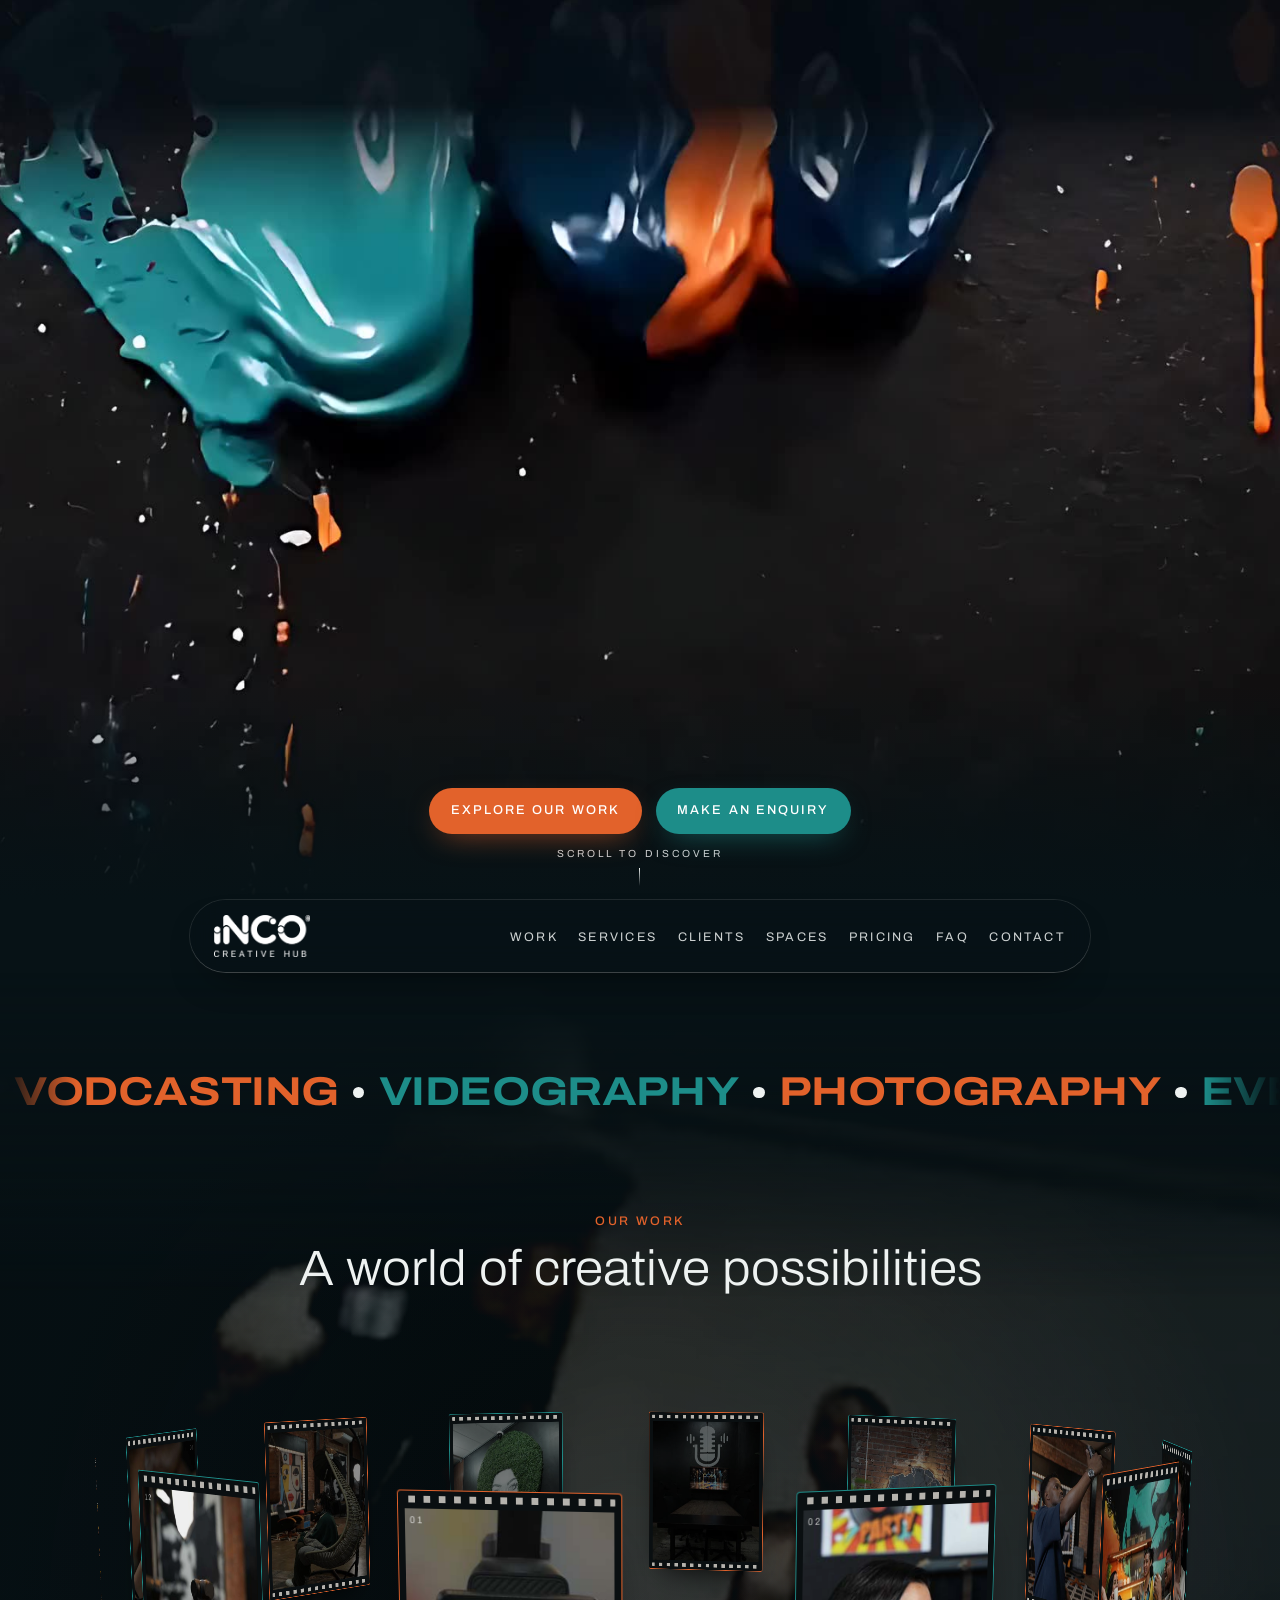
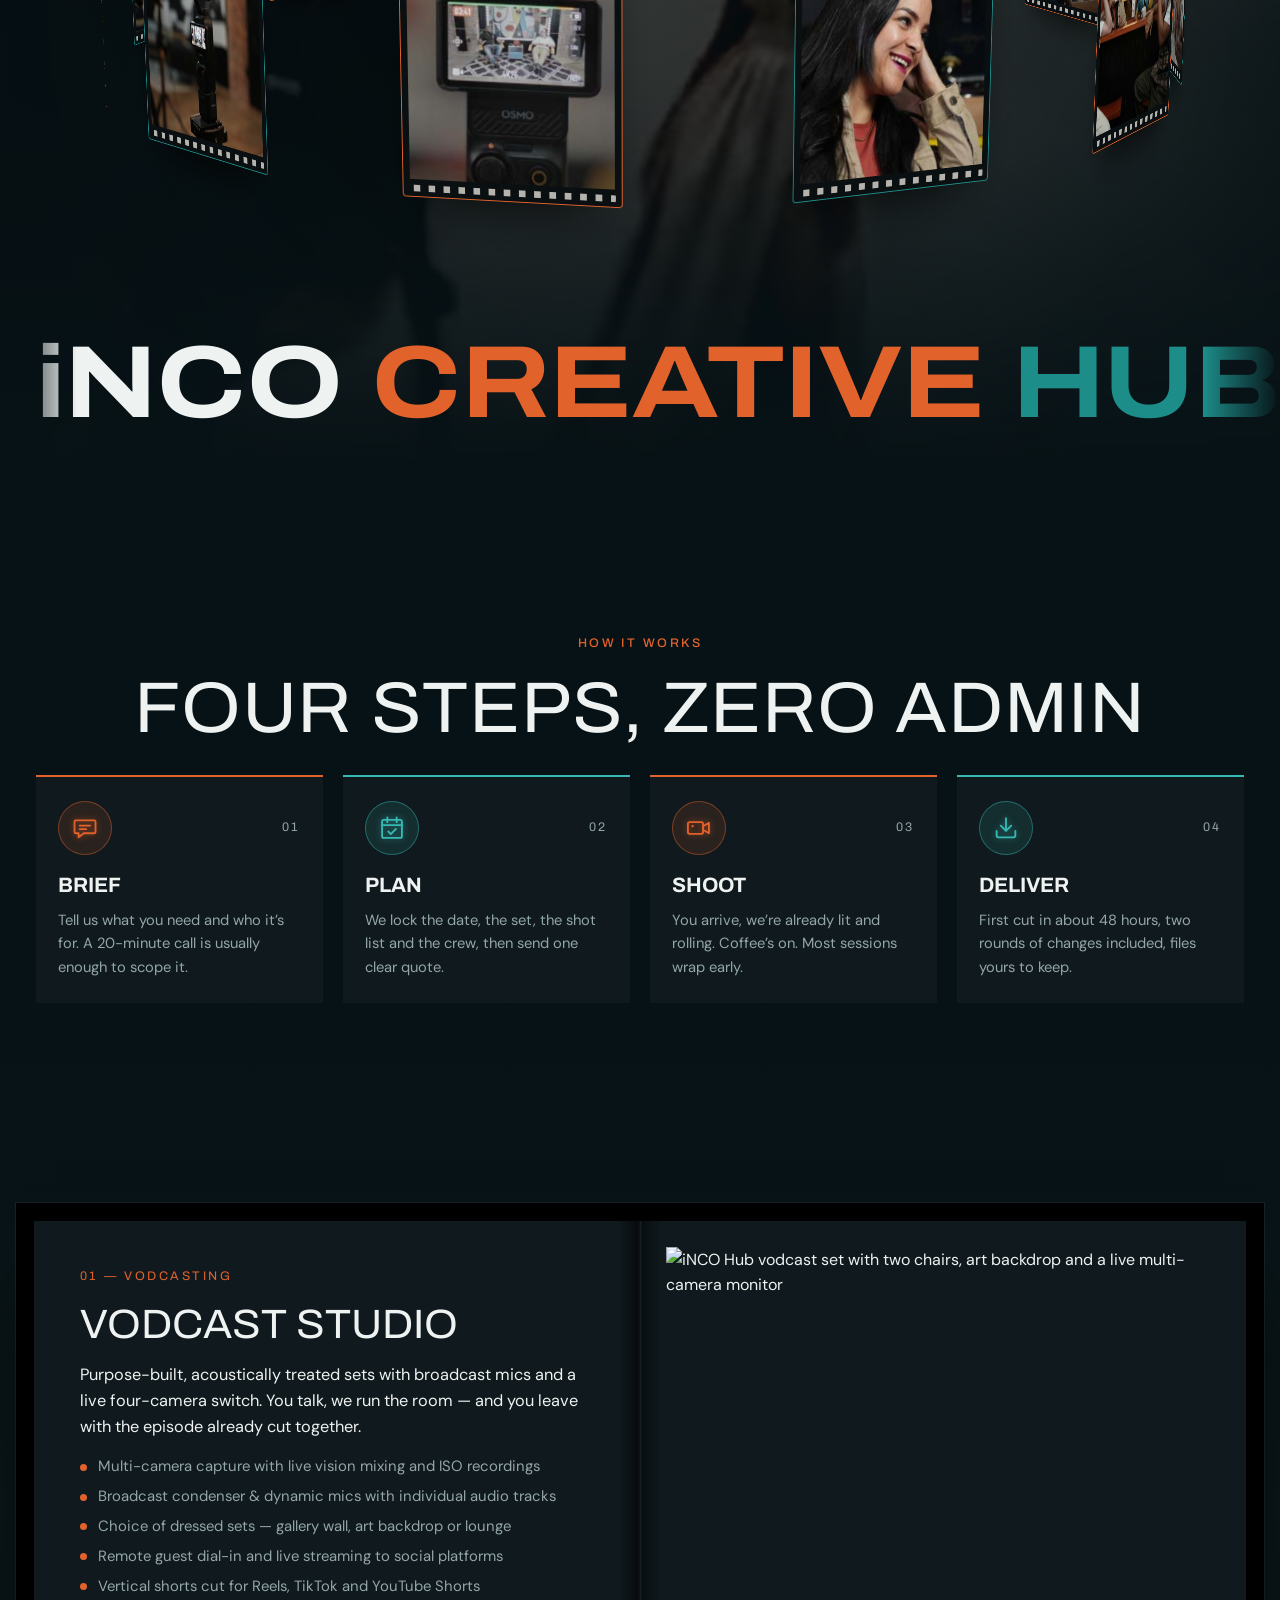
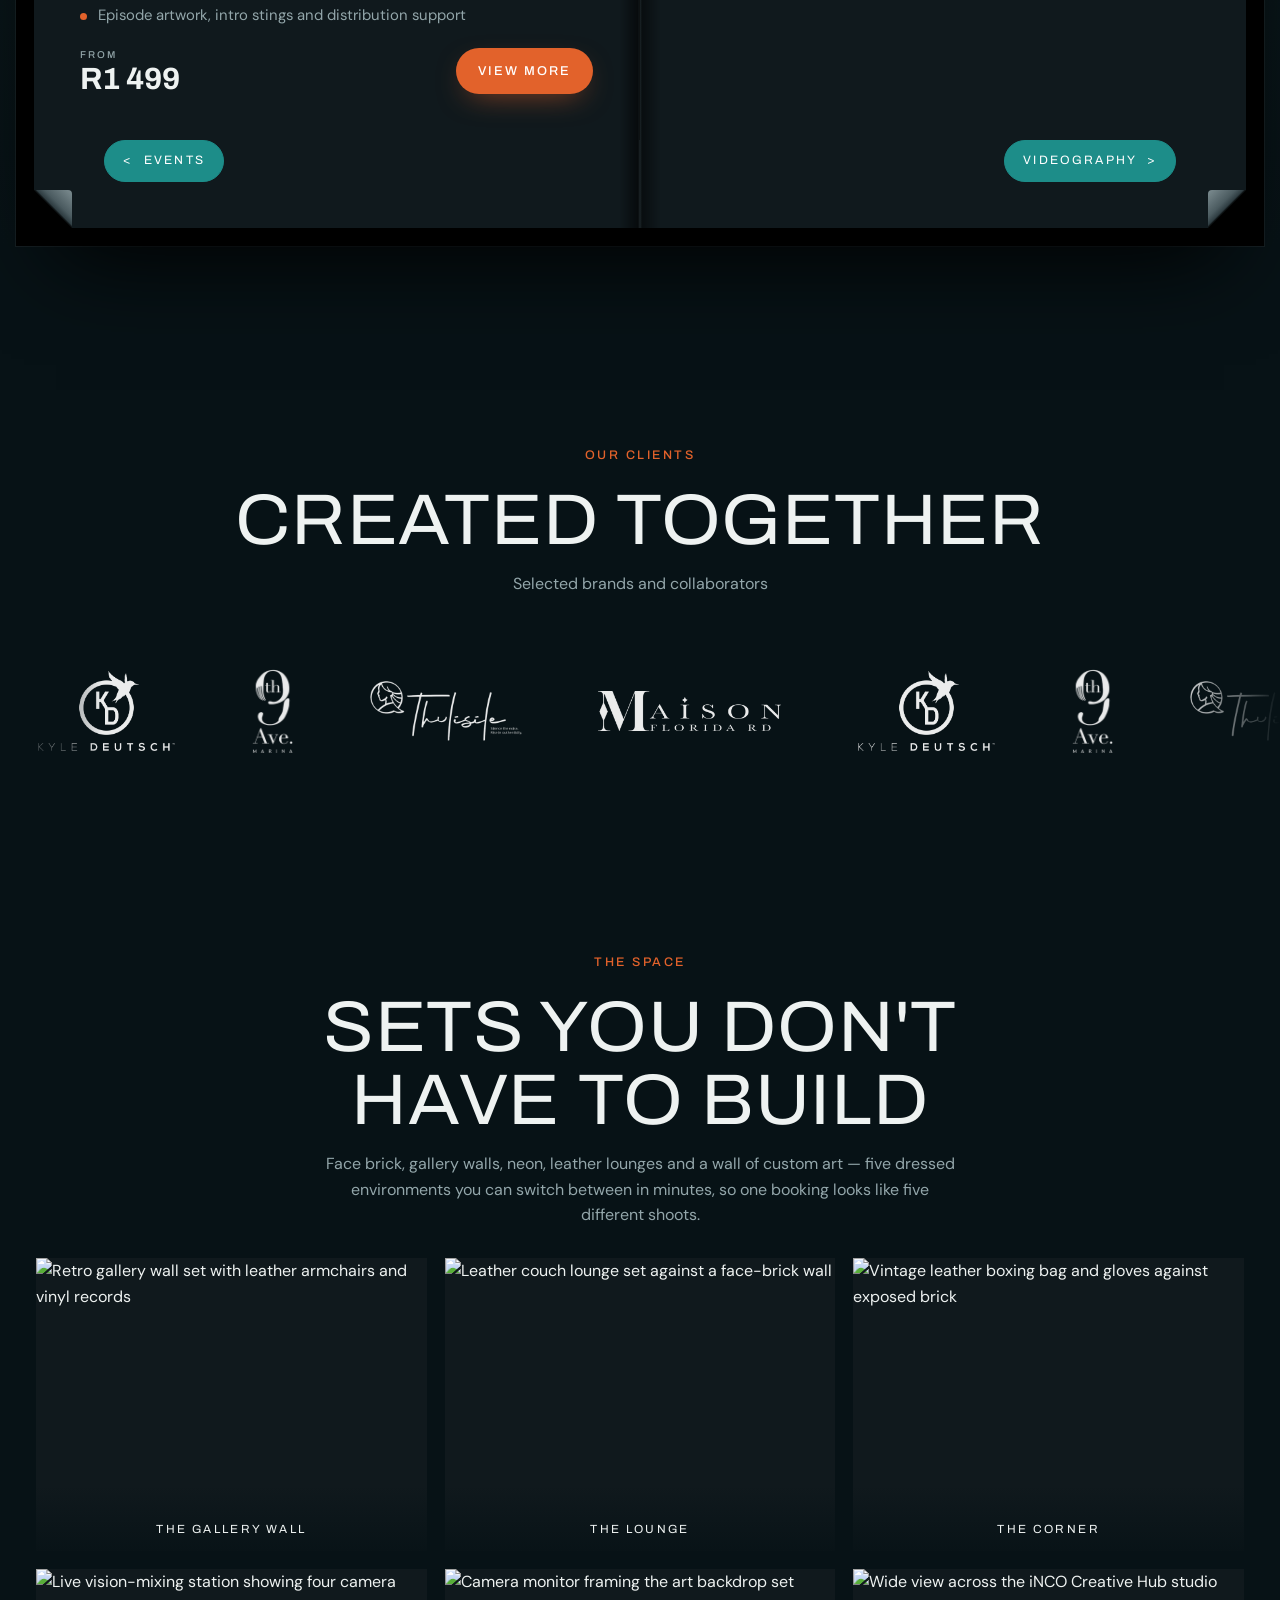
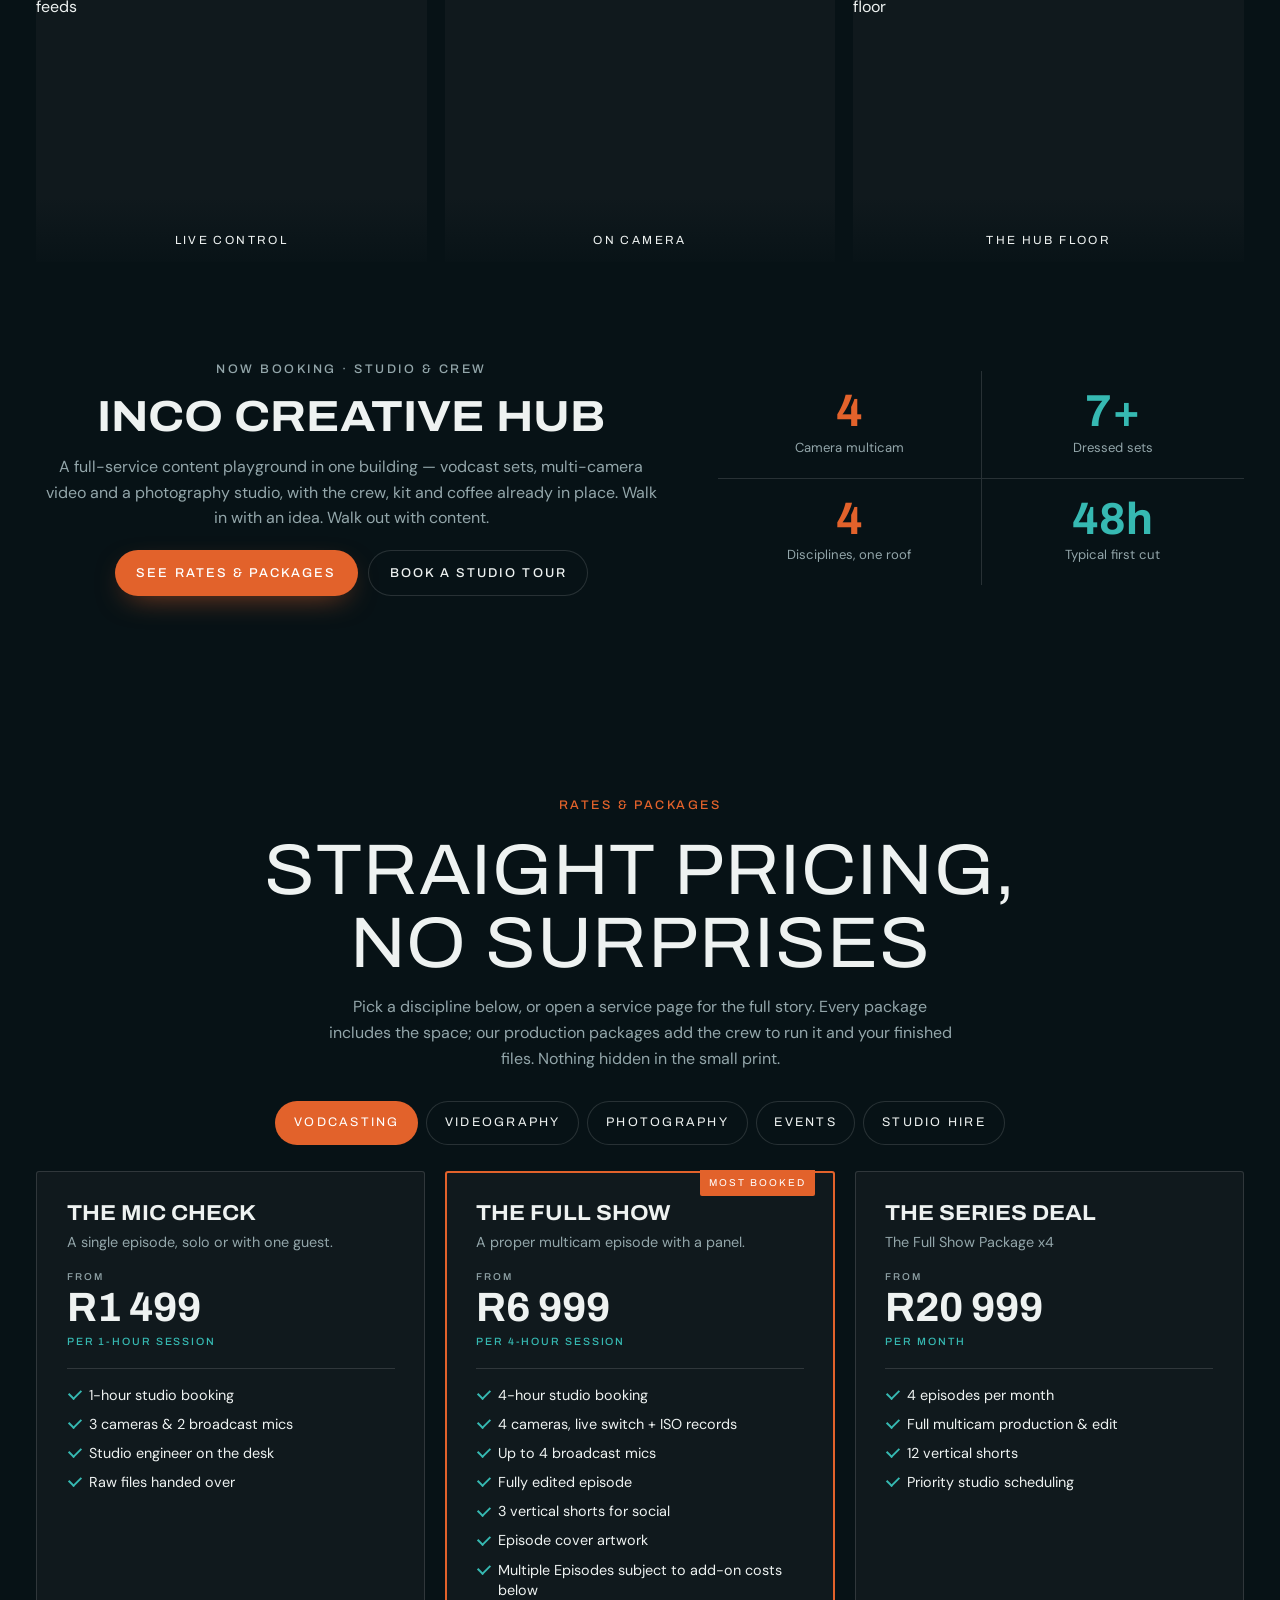
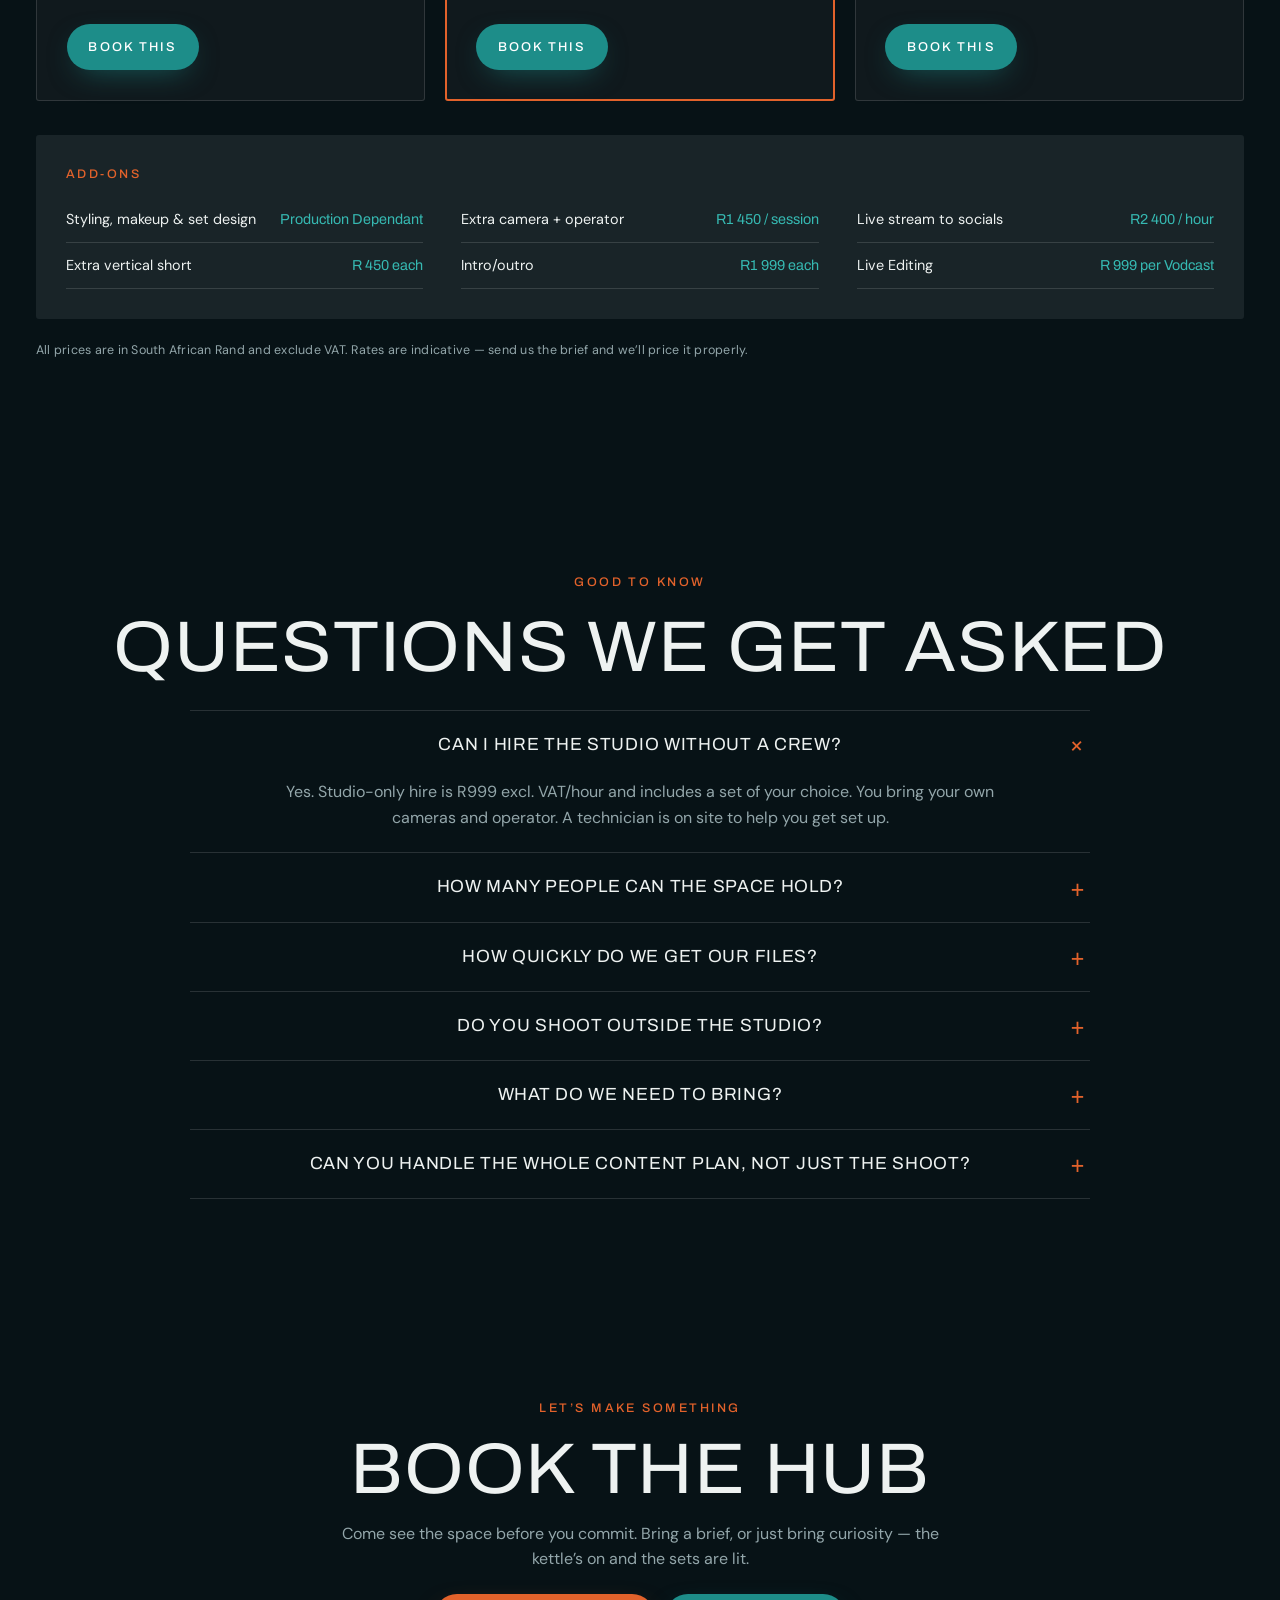
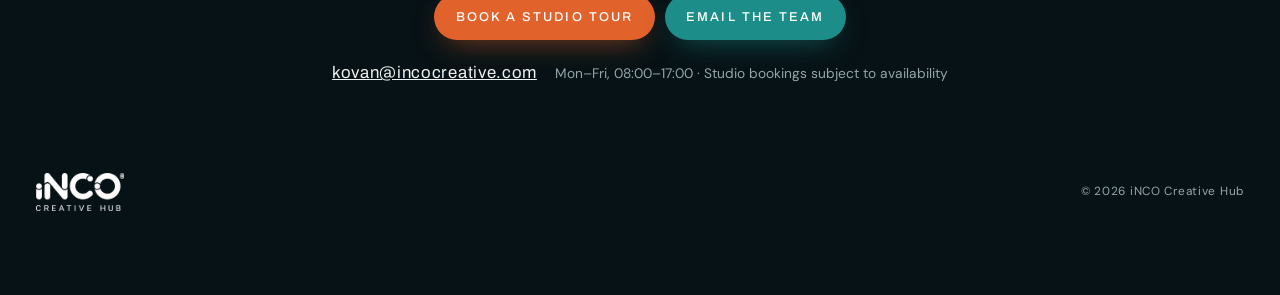
==== commit 69b6cc2a: "Real service pages + Services sub-menu; pricing on the page (no pop-up); sitemap and robots" ====
--- a/index.html
+++ b/index.html
@@ -8,615 +8,8 @@
 <link rel="preconnect" href="https://fonts.googleapis.com">
 <link rel="preconnect" href="https://fonts.gstatic.com" crossorigin>
 <link rel="stylesheet" href="https://fonts.googleapis.com/css2?family=Archivo:wdth,wght@62..125,300..700&family=DM+Sans:opsz,wght@9..40,300..600&display=swap">
-<style>
-/* Layout: one-page cinematic scroll in five sections (Home, Work ring, Services book, Spaces, Clients) on a dark studio ground. */
-:root{--strip-pad:26px;--sec:100px; /* space between sections (200px on bigger screens, see below) *//* one gap between every section */
-  --ink:#071216;          /* page ground (brief dark) */
-  --panel:#10191d;        /* book pages, panels */
-  --panel-2:#192428;      /* raised surface */
-  --deep:#0b3b4f;         /* brand deep teal (cover) */
-  --teal:#1d8d89;         /* teal action */
-  --teal-hi:#36b9b2;      /* teal on dark, links */
-  --orange:#e2622b;       /* brand orange */
-  --orange-hi:#f07a45;
-  --cream:#f3eee5;        /* logo strip */
-  --fg:#eef2f1;
-  --muted:#93a6aa;
-  --line:rgba(238,242,241,.14);
-  --display:"Archivo","Arial Narrow",Arial,sans-serif;
-  --body:"DM Sans",system-ui,-apple-system,"Segoe UI",Roboto,sans-serif;
-  --gutter:max(16px,env(safe-area-inset-left,0px));
-  --gutter-r:max(16px,env(safe-area-inset-right,0px));
-  --wrap:1240px;
-  --ease:cubic-bezier(.22,.8,.24,1);
-  color-scheme:dark;
-}
-@media (min-width:1024px){:root{--sec:200px}}
-*{box-sizing:border-box}
-[hidden]{display:none!important}
-html{scroll-behavior:smooth;background:var(--ink)}
-body{margin:0;background:var(--ink);color:var(--fg);font-family:var(--body);font-size:16px;line-height:1.6;-webkit-font-smoothing:antialiased;overflow-x:hidden}
-body::before{content:"";position:fixed;inset:0 0 auto;height:env(safe-area-inset-top,0px);z-index:60;background:var(--ink)}
-img,video{max-width:100%;display:block}
-a{color:inherit}
-button{font:inherit;color:inherit}
-:focus-visible{outline:2px solid var(--orange);outline-offset:3px}
-.sr{position:absolute!important;width:1px;height:1px;overflow:hidden;clip:rect(0 0 0 0);white-space:nowrap}
-.wrap{max-width:var(--wrap);margin:0 auto;padding-left:var(--gutter);padding-right:var(--gutter-r)}
-.eyebrow{font-family:var(--display);font-size:.78rem;letter-spacing:.2em;text-transform:uppercase;color:var(--orange);font-weight:500;margin:0}
-.h-xl{font-family:var(--display);font-weight:400;font-stretch:105%;text-transform:uppercase;letter-spacing:.01em;line-height:1.02;font-size:clamp(2.3rem,5.6vw,4.6rem);margin:.25em 0 .2em;text-wrap:balance}
-.h-lg{font-family:var(--display);font-weight:400;font-stretch:104%;line-height:1.08;font-size:clamp(1.9rem,4vw,3.1rem);margin:.2em 0;text-wrap:balance}
-.lede{color:var(--muted);margin:0;max-width:58ch}
-.btn{display:inline-flex;align-items:center;justify-content:center;gap:.6em;border:0;cursor:pointer;text-decoration:none;font-family:var(--display);font-weight:500;font-size:.8rem;letter-spacing:.16em;text-transform:uppercase;padding:1em 1.7em;border-radius:999px;transition:transform .35s var(--ease),background .25s,box-shadow .35s var(--ease)}
-/* same shine as the step icons (7s cycle, same streak): a light streak sweeps across every call-to-action button */
-.btn{position:relative;overflow:hidden;isolation:isolate}
-.btn::after{content:"";position:absolute;inset:-20%;background:linear-gradient(115deg,transparent 38%,rgba(255,255,255,.55) 50%,transparent 62%);transform:translateX(-70%);animation:btnShine 7s ease-in-out infinite;animation-delay:var(--sd,0s);pointer-events:none}
-.btn:nth-child(2){--sd:.9s}.btn:nth-child(3){--sd:1.8s}.btn:nth-child(4){--sd:2.7s}
-@keyframes btnShine{0%,45%{transform:translateX(-70%)}85%,100%{transform:translateX(70%)}}  /* same timing as icoShine, shorter path for wide buttons */
-.paused .btn::after{animation:none}
-.btn:hover{transform:translateY(-2px)}
-.btn--orange{background:var(--orange);color:#fff;box-shadow:0 10px 30px -12px rgba(226,98,43,.7)}
-.btn--orange:hover{background:var(--orange-hi)}
-.btn--teal{background:var(--teal);color:#fff;box-shadow:0 10px 30px -12px rgba(29,141,137,.7)}
-.btn--teal:hover{background:#22a39e}
-.btn--ghost{background:transparent;color:var(--fg);box-shadow:inset 0 0 0 1px var(--line)}
-.btn--ghost:hover{box-shadow:inset 0 0 0 1px var(--fg)}
-.note{font-size:.72rem;color:var(--muted);letter-spacing:.02em}
-
-/* ---------- NAV ---------- */
-/* The nav sits just below the hero video as a floating pill; as it scrolls up to the top it widens
-   (driven by --nx, 0 → 1, set on scroll) into a full-width bar that then sticks above every section. */
-html{scroll-padding-top:72px}
-.nav{--nx:0;--pw:min(900px,calc(100% - 32px));position:sticky;top:0;z-index:50;height:72px}
-.nav__in{display:flex;align-items:center;justify-content:space-between;gap:24px;height:72px;width:calc(var(--pw) + (100% - var(--pw)) * var(--nx));margin:0 auto;padding-inline:max(24px,calc(var(--nx) * (100vw - 1352px) / 2));border-radius:calc((1 - var(--nx)) * 36px);background:rgba(7,18,22,.82);backdrop-filter:blur(14px);-webkit-backdrop-filter:blur(14px);box-shadow:0 0 0 1px rgba(255,255,255,calc((1 - var(--nx)) * .1)),0 1px 0 var(--line),0 18px 40px -24px rgba(0,0,0,calc((1 - var(--nx)) * .9))}
-.nav__logo{display:block;width:96px;transition:opacity .5s,transform .5s var(--ease)}
-.nav__logo img{width:100%;height:auto}
-.nav.is-solid .nav__logo{opacity:1;transform:none;pointer-events:auto}
-.nav__links{display:flex;gap:calc(clamp(14px,1.6vw,22px) + var(--nx) * (clamp(18px,3.4vw,52px) - clamp(14px,1.6vw,22px)));list-style:none;margin:0;padding:0}
-.nav__links a{font-family:var(--display);font-size:.78rem;letter-spacing:.18em;text-decoration:none;color:var(--fg);opacity:.86;position:relative;padding:6px 0;transition:color .25s,opacity .25s}
-.nav__links a::after{content:"";position:absolute;left:0;right:0;bottom:0;height:1px;background:var(--orange);transform:scaleX(0);transform-origin:left;transition:transform .4s var(--ease)}
-.nav__links a:hover,.nav__links a.is-active{color:var(--orange);opacity:1}
-.nav__links a.is-active::after{transform:scaleX(1)}
-.nav__menu{display:none;background:none;border:0;font-family:var(--display);letter-spacing:.2em;font-size:.78rem;padding:10px 0;cursor:pointer}
-
-/* ---------- 01 HOME ---------- */
-.home{position:relative;height:100svh;min-height:540px;overflow:hidden;background:#000}
-.home__bg{position:absolute;inset:0;z-index:0;container-type:size;opacity:calc(1 - .45*var(--hx,0));transform:translateY(calc(var(--hx,0) * 8%));background:#000 url("assets/img/paint-film3-poster.jpg") 50% 75%/cover no-repeat}
-/* the logo + CREATIVE HUB sit ~1.6% left of centre in paint-film3; nudge right and scale up a touch so no edge shows */
-.home__film{--nudge:translateX(1.6%) scale(1.035);position:absolute;inset:0;width:100%;height:100%;object-fit:cover;object-position:50% 75%;transform:var(--nudge);pointer-events:none}
-.home::after{content:"";position:absolute;inset:0;z-index:1;background:linear-gradient(180deg,rgba(7,18,22,0) 0,rgba(7,18,22,0) 76%,rgba(7,18,22,.45) 86%,rgba(7,18,22,.85) 95%,var(--ink) 100%);pointer-events:none}
-.home__ctas{position:absolute;z-index:3;left:0;right:0;bottom:calc(env(safe-area-inset-bottom,0px) + 14px);display:flex;flex-direction:column;align-items:center;gap:12px;padding-left:var(--gutter);padding-right:var(--gutter-r)}
-.home__btns{display:flex;flex-wrap:wrap;gap:14px;justify-content:center;transition:transform 1s var(--ease),opacity 1s}
-.scrollcue{font-family:var(--display);font-size:.64rem;letter-spacing:.3em;color:rgba(255,255,255,.8);text-decoration:none;display:flex;flex-direction:column;align-items:center;gap:6px}
-.scrollcue i{width:1px;height:18px;background:linear-gradient(var(--fg),transparent);animation:cue 2.2s var(--ease) infinite;transform-origin:top}
-@keyframes cue{0%{transform:scaleY(0)}50%{transform:scaleY(1)}100%{transform:scaleY(1);opacity:0}}
-
-/* ---------- 02 WORK ---------- */
-.work{position:relative;min-height:100svh;overflow:hidden;display:flex;flex-direction:column;isolation:isolate;background:var(--ink)}
-.work__bg{position:absolute;inset:0;z-index:-1;container-type:size;background:#05090b url("assets/img/walkthrough-poster.jpg") center/cover;-webkit-mask-image:linear-gradient(180deg,transparent 0,rgba(0,0,0,.35) 9%,#000 30%);mask-image:linear-gradient(180deg,transparent 0,rgba(0,0,0,.35) 9%,#000 30%)}
-.work__bg video{position:absolute;inset:0;width:100%;height:100%;object-fit:cover}
-.work__yt{position:absolute;top:50%;left:50%;width:calc((max(100cqh,56.25cqw) + 180px) * 1.7778);height:calc(max(100cqh,56.25cqw) + 180px);transform:translate(-50%,-50%);border:0;pointer-events:none;opacity:0;transition:opacity 1.6s}
-.work__yt.is-live{opacity:1}
-/* Portrait screens (phones, upright tablets): show each 16:9 video whole, as a full-width band,
-   instead of cropping it to a thin middle strip. A blurred copy of the artwork fills the space around it. */
-@media (max-aspect-ratio:4/3){
-  .home__bg{background:#05090b}
-  .home__bg::before{content:"";position:absolute;inset:-60px;background:url("assets/img/paint-film3-poster.jpg") center/cover no-repeat;filter:blur(40px) brightness(.45) saturate(1.2)}
-  .home__bg::after{content:"";position:absolute;z-index:1;left:0;top:-6.75cqw;width:100%;height:56.25cqw;transform:none;background:url("assets/img/paint-film3-poster.jpg") center/cover no-repeat}
-  .home__film{z-index:2;inset:auto;left:0;top:-6.75cqw;width:100%;height:56.25cqw;transform:var(--nudge);transform-origin:50% 0}
-  .home__ctas{bottom:auto;top:calc(49.5vw - 48px);gap:10px}
-  .home__btns{flex-wrap:nowrap!important;gap:8px!important;justify-content:center}
-  .home__btns .btn{font-size:.6rem;letter-spacing:.1em;padding:.95em 1.15em;white-space:nowrap;box-shadow:0 6px 18px rgba(0,0,0,.35)}
-  .home__ctas .scrollcue{display:none}
-  .home{height:49.5vw;min-height:0} /* top ~12% of paint-film3 is a near-black band; crop it off on narrow screens */
-  .home::after{background:none}
-  .work__bg.yt-live video{filter:blur(30px) brightness(.5) saturate(1.2);transform:scale(1.15)}
-  .work__yt{width:100cqw;height:56.25cqw;transform:translate(-50%,-50%)}
-}
-.work__bg::after{content:"";position:absolute;inset:0;background:radial-gradient(ellipse at 50% 58%,rgba(7,18,22,.35) 0,rgba(7,18,22,.78) 70%),linear-gradient(180deg,rgba(7,18,22,.75),rgba(7,18,22,.2) 30%,rgba(7,18,22,.35) 70%,var(--ink))}
-.work__head{padding-top:40px;text-align:center}
-.work__head .h-lg{font-weight:300}
-.stage{position:relative;flex:1;display:flex;align-items:center;justify-content:center;min-height:clamp(380px,56vh,620px);perspective:1500px;perspective-origin:50% 42%;touch-action:pan-y;user-select:none;-webkit-user-select:none;cursor:grab}
-.stage.is-drag{cursor:grabbing}
-.ring{--cw:clamp(150px,min(18vw,30vh),330px);--r:460px;position:relative;width:var(--cw);height:calc(var(--cw)*1.38);transform-style:preserve-3d;will-change:transform}
-.reel{--f:1;position:absolute;inset:0;padding:0;border:0;background:#0a0f11;cursor:pointer;transform-style:preserve-3d;transform:rotateY(var(--a)) translateZ(var(--r));transition:transform .6s var(--ease),box-shadow .4s;box-shadow:0 0 0 1px var(--edge,var(--teal)),0 30px 60px -30px rgba(0,0,0,.9);border-radius:3px;overflow:hidden}
-.reel:nth-child(odd){--edge:var(--orange)}
-.reel::before,.reel::after{content:"";position:absolute;left:6px;right:6px;height:7px;z-index:2;background:repeating-linear-gradient(90deg,transparent 0 5px,rgba(243,238,229,.82) 5px 12px,transparent 12px 16px);opacity:.9;border-radius:1px}
-.reel::before{top:5px}.reel::after{bottom:5px}
-.reel__img{position:absolute;inset:18px 7px;width:calc(100% - 14px);height:calc(100% - 36px);object-fit:cover;filter:brightness(calc(.45 + .55*var(--f))) saturate(calc(.7 + .3*var(--f)));transition:filter .4s;backface-visibility:hidden}
-.reel__cap{position:absolute;left:7px;right:7px;bottom:18px;z-index:1;padding:28px 12px 10px;text-align:left;background:linear-gradient(transparent,rgba(7,18,22,.92));opacity:0;transform:translateY(8px);transition:opacity .4s,transform .5s var(--ease)}
-.reel__cap b{display:block;font-family:var(--display);font-weight:500;font-size:.82rem;letter-spacing:.06em;text-transform:uppercase}
-.reel__cap span{font-size:.7rem;color:var(--teal-hi)}
-.reel__num{position:absolute;top:22px;left:12px;z-index:1;font-family:var(--display);font-size:.62rem;letter-spacing:.18em;color:rgba(255,255,255,.75);opacity:calc(var(--f))}
-.reel.is-hot{transform:rotateY(var(--a)) translateZ(calc(var(--r) + 90px)) scale(1.16);box-shadow:0 0 0 2px var(--orange),0 50px 90px -30px rgba(0,0,0,.95);z-index:5}
-.reel.is-hot .reel__img{filter:none}
-.reel.is-hot .reel__cap{opacity:1;transform:none}
-.ring.has-hot .reel:not(.is-hot) .reel__img{filter:brightness(calc(.35 + .45*var(--f))) saturate(.65)}
-.work__foot{display:flex;justify-content:center;align-items:flex-end;gap:16px;flex-wrap:wrap;padding-bottom:8px}
-.work__hint{font-family:var(--display);font-size:.72rem;letter-spacing:.24em;color:var(--fg);text-transform:uppercase;margin:0 auto;transition:color .3s}
-.work__hint.is-sel{color:var(--orange)}
-/* scrolling "iNCO CREATIVE HUB" band under the carousel */
-.work__mq{overflow:hidden;margin-top:100px;padding:clamp(6px,1.2vw,14px) 0 clamp(18px,2.6vw,34px);-webkit-mask-image:linear-gradient(90deg,transparent,#000 6%,#000 94%,transparent);mask-image:linear-gradient(90deg,transparent,#000 6%,#000 94%,transparent)}
-.work__mq-track{display:flex;width:max-content;animation:marquee 40s linear infinite}
-.work__mq-set{display:flex;align-items:center;flex:none}
-.work__mq-set>span{font-family:var(--display);font-weight:700;font-stretch:118%;text-transform:none;font-size:clamp(2.6rem,8vw,6.8rem);line-height:1;letter-spacing:-.01em;white-space:nowrap;color:var(--fg);padding:0 .35em}
-.work__mq-set .mq-c{color:var(--orange)}
-.work__mq-set .mq-h{color:var(--teal)}
-.work__mq-set>span:nth-child(4n+3),.work__mq-set>span:nth-child(4n+3) span{color:transparent;-webkit-text-stroke:2px var(--fg)}
-.work__mq-set i{flex:none;width:.5em;height:.5em;font-size:clamp(2.6rem,8vw,6.8rem);border-radius:50%;background:var(--orange)}
-.work__mq-set i:nth-of-type(even){background:var(--teal)}
-.paused .work__mq-track{animation-play-state:paused}
-/* slow services band above "Our work": each service alternates orange / teal */
-.work__mq--svc{margin-top:0;padding:100px 0}
-.work__mq--svc + .work__head{padding-top:0}
-.work__mq--svc .work__mq-track{animation-duration:28s}
-.work__mq--svc .work__mq-set>span{font-size:clamp(1.2rem,3.15vw,2.7rem);text-transform:uppercase}
-.work__mq--svc .work__mq-set>span:nth-child(4n+1){color:var(--orange)}
-.work__mq--svc .work__mq-set>span:nth-child(4n+3){color:var(--teal);-webkit-text-stroke:0}
-.work__mq--svc .work__mq-set i,.work__mq--svc .work__mq-set i:nth-of-type(even){font-size:clamp(1.2rem,3.15vw,2.7rem);width:.28em;height:.28em;background:var(--fg)}
-.work__swipe{display:none;font-family:var(--display);font-size:.75rem;letter-spacing:.18em;color:var(--fg)}
-
-/* ---------- MODAL (project) ---------- */
-.modal{position:fixed;inset:0;z-index:80;display:grid;place-items:center;padding:calc(env(safe-area-inset-top,0px) + 20px) var(--gutter-r) calc(env(safe-area-inset-bottom,0px) + 20px) var(--gutter)}
-.modal__scrim{position:absolute;inset:0;background:rgba(4,10,12,.86);backdrop-filter:blur(10px);-webkit-backdrop-filter:blur(10px);opacity:0;transition:opacity .45s}
-.modal.is-open .modal__scrim{opacity:1}
-.modal__box{position:relative;width:min(1080px,100%);max-height:100%;overflow:auto;background:var(--panel);display:grid;grid-template-columns:1.55fr 1fr;box-shadow:0 0 0 1px var(--teal),0 60px 120px -40px #000;border-radius:3px}
-.modal__box.is-flip{overflow:visible}
-.modal__media{position:relative;z-index:2;background:#000;min-height:300px;aspect-ratio:16/10}
-.modal__media img,.modal__media video{position:absolute;inset:0;width:100%;height:100%;object-fit:cover}
-.modal__media{overflow:hidden}.modal__media .m-bg{filter:blur(28px) brightness(.45) saturate(1.2);transform:scale(1.2)}.modal__media .m-fit{object-fit:contain}
-.modal__body{padding:clamp(22px,3vw,40px);display:flex;flex-direction:column;gap:14px;min-width:0}
-.modal__body h3{font-family:var(--display);font-weight:400;font-stretch:104%;text-transform:uppercase;font-size:clamp(1.5rem,2.6vw,2.2rem);line-height:1.05;margin:0}
-.modal__body p{margin:0;color:var(--muted)}
-.modal__meta{padding-right:44px;display:flex;justify-content:space-between;align-items:center;font-family:var(--display);font-size:.72rem;letter-spacing:.2em;color:var(--muted)}
-.modal__nav{margin-top:auto;display:flex;gap:10px;flex-wrap:wrap}
-@media (max-width:760px){.modal .modal__box{grid-template-columns:minmax(0,1fr)}.modal .modal__media{min-height:0}.modal__nav .btn{flex:1 1 auto}}
-.modal__close{position:absolute;top:12px;right:12px;z-index:3;width:42px;height:42px;border-radius:50%;border:1px solid rgba(255,255,255,.4);background:rgba(7,18,22,.6);cursor:pointer;display:grid;place-items:center}
-.modal__close:hover{background:var(--orange);border-color:var(--orange)}
-.modal .anim-in{opacity:0;transform:translateY(10px);transition:opacity .5s .25s,transform .6s .25s var(--ease)}
-.modal.is-open .anim-in{opacity:1;transform:none}
-
-/* ---------- 03 SERVICES BOOK ---------- */
-.services{padding-block:var(--sec) 0;background:linear-gradient(180deg,var(--ink),#0a1619 60%,var(--ink))}
-.services__grid{display:block;max-width:1480px}
-.services__grid>*{min-width:0}
-.book{--pgpad:clamp(26px,3.6vw,58px);--s:clamp(30px,3vw,42px);--fp:clamp(10px,1.4vw,18px);position:relative;perspective:2400px;outline:none} /* --pgpad: page inner spacing; the buttons sit the same distance from the content above as from the page bottom */
-.book__frame{position:relative;background:#000;padding:clamp(10px,1.4vw,18px);box-shadow:0 50px 90px -40px #000,0 0 0 1px rgba(255,255,255,.06)}
-/* page curls: folded corners that say "this is a booklet"; they peel a little every few seconds, lift on hover and turn the page on click */
-.curl{position:absolute;bottom:var(--fp);width:var(--s);height:var(--s);z-index:8;cursor:pointer;transition:transform .45s var(--ease);animation:curlHint 6s ease-in-out infinite}
-.curl--r{right:var(--fp);transform-origin:100% 100%;background:linear-gradient(135deg,#7d8d91 0%,#4b5b60 36%,#2a383d 48%,#000 50.5%);border-top-left-radius:4px}
-.curl--l{left:var(--fp);transform-origin:0 100%;background:linear-gradient(225deg,#7d8d91 0%,#4b5b60 36%,#2a383d 48%,#000 50.5%);border-top-right-radius:4px;animation-delay:3s}
-.curl::after{content:"";position:absolute;inset:0;pointer-events:none;background:linear-gradient(135deg,transparent 46%,rgba(0,0,0,.55) 49.5%,transparent 50%)}
-.curl--l::after{background:linear-gradient(225deg,transparent 46%,rgba(0,0,0,.55) 49.5%,transparent 50%)}
-.curl:hover{animation:none;transform:scale(1.25)}
-.book__ctrl button{position:relative;z-index:9} /* page buttons stay above the curls */
-@keyframes curlHint{0%,78%,100%{transform:none}86%{transform:scale(1.22)}93%{transform:scale(1.08)}}
-.paused .curl{animation:none}
-@media (prefers-reduced-motion:reduce){.curl{animation:none}}
-@media (max-width:900px){
-  .curl--l{display:none}
-  .curl--r{top:var(--fp);bottom:auto;transform-origin:100% 0;background:linear-gradient(45deg,#7d8d91 0%,#4b5b60 36%,#2a383d 48%,#000 50.5%);border-radius:0 0 0 4px}
-  .curl--r::after{background:linear-gradient(45deg,transparent 46%,rgba(0,0,0,.55) 49.5%,transparent 50%)}
-}
-.book__spine{position:absolute;top:clamp(10px,1.4vw,18px);bottom:clamp(10px,1.4vw,18px);left:50%;width:40px;margin-left:-20px;z-index:6;pointer-events:none;background:linear-gradient(90deg,transparent,rgba(0,0,0,.55) 45%,rgba(255,255,255,.05) 50%,rgba(0,0,0,.45) 55%,transparent)}
-.book__pages{position:relative;display:grid;grid-template-columns:1fr 1fr;min-height:clamp(460px,40vw,640px);transform-style:preserve-3d}
-.half{position:relative;background:var(--panel);min-width:0;overflow:hidden}
-.half--l{border-right:1px solid rgba(0,0,0,.6)}
-.pg-text{height:100%;padding:var(--pgpad);display:flex;flex-direction:column;gap:16px}
-.pg-text .num{font-family:var(--display);color:var(--orange);font-size:.78rem;letter-spacing:.2em}
-.pg-text h3{font-family:var(--display);font-weight:400;font-stretch:104%;text-transform:uppercase;font-size:clamp(1.8rem,3.2vw,3rem);line-height:1.05;margin:0}
-.pg-text p{margin:0;color:var(--fg)}
-.pg-text>p{font-size:1.02rem;max-width:54ch}
-.pg-text .small{color:var(--muted);font-size:.86rem}
-.pg-text .btn{margin-top:auto;align-self:flex-start}
-.pg-img{height:100%;padding:clamp(14px,2vw,26px) clamp(14px,2vw,26px) var(--pgpad);display:flex;flex-direction:column;gap:12px}
-.pg-img figure{margin:0;flex:1;position:relative;overflow:hidden;min-height:200px}
-.pg-img img{position:absolute;inset:0;width:100%;height:100%;object-fit:cover;transition:transform 1.4s var(--ease)}
-.pg-img figure:hover img{transform:scale(1.05)}
-.pg-img .lbl{font-family:var(--display);font-size:.7rem;letter-spacing:.2em;color:var(--orange);display:flex;align-items:center;gap:10px;background:none;border:0;padding:0;cursor:pointer;text-align:left}
-.play{position:absolute;inset:0;margin:auto;width:66px;height:66px;border-radius:50%;background:rgba(226,98,43,.92);display:grid;place-items:center;border:0;cursor:pointer;transition:transform .35s var(--ease)}
-.play:hover{transform:scale(1.08)}
-.leaf{position:absolute;top:0;bottom:0;width:50%;z-index:5;transform-style:preserve-3d;pointer-events:none}
-.leaf__face{position:absolute;inset:0;backface-visibility:hidden;-webkit-backface-visibility:hidden;background:var(--panel);overflow:hidden}
-.leaf__face--back{transform:rotateY(180deg)}
-.leaf__shade{position:absolute;inset:0;pointer-events:none;opacity:0}
-/* page controls sit inside the booklet as its footer strip, so they read as part of the book */
-.book__ctrl{display:flex;justify-content:space-between;align-items:center;gap:12px;background:var(--panel);padding:0 calc(var(--fp) + var(--s) + 14px) var(--pgpad);font-family:var(--display);font-size:.76rem;letter-spacing:.18em;text-transform:uppercase}
-.book__ctrl{--btn:var(--teal);--btn-hover:var(--orange)}
-.book[data-tone="b"] .book__ctrl{--btn:var(--orange);--btn-hover:var(--teal)} /* colours alternate page to page */
-.book__ctrl button{display:inline-flex;white-space:nowrap;align-items:center;gap:6px;background:var(--btn);border:1px solid var(--btn);border-radius:999px;cursor:pointer;padding:10px 18px;letter-spacing:inherit;font-family:inherit;font-size:inherit;text-transform:inherit;color:#fff;transition:color .25s,background-color .25s,border-color .25s}
-.book__ctrl button:hover,.book__ctrl button:focus-visible{border-color:var(--btn-hover);background:var(--btn-hover);color:#fff}
-.book__ctrl button:disabled{opacity:.3;cursor:default}
-.book__ctrl #bPrev{justify-self:start}
-.book__ctrl .nx{justify-self:end}
-.book__ctrl .pgno{color:var(--muted);font-variant-numeric:tabular-nums;position:relative;z-index:7}
-
-/* ---------- 04 SPACES ---------- */
-.spaces{padding-block:calc(var(--sec) - var(--strip-pad) - 6px) 0} /* logo strip already adds its own bottom padding (+ logo row inset) */
-.spaces__grid{display:grid;grid-template-columns:1.45fr 1fr;gap:clamp(14px,2vw,22px);margin-top:28px}
-.shot{position:relative;margin:0;overflow:hidden;background:var(--panel)}
-.shot img{width:100%;height:100%;object-fit:cover;transform:scale(1.08);transition:transform 1.6s var(--ease)}
-.shot:hover img{transform:scale(1.12)}
-.shot--big{aspect-ratio:4/3}
-.spaces__side{display:flex;flex-direction:column;gap:18px;min-width:0}
-.spaces__side .shot{aspect-ratio:16/9}
-.visit h3{font-family:var(--display);font-weight:400;letter-spacing:.06em;text-transform:uppercase;font-size:1.35rem;margin:0}
-.visit p{margin:.2em 0 1.1em;color:var(--muted);font-size:.92rem}
-.visit__btns{display:flex;gap:10px;flex-wrap:wrap}
-.facilities{display:grid;grid-template-columns:auto 1fr;gap:18px 40px;align-items:center;margin-top:30px;padding-top:22px;border-top:1px solid var(--line)}
-.facilities p{margin:0;color:var(--muted)}
-
-
-/* ---------- services spreads: hub detail ---------- */
-.pg-list{list-style:none;margin:0;padding:0;display:grid;gap:9px;font-size:.93rem;color:var(--muted)}
-.pg-list li{position:relative;padding-left:18px;line-height:1.4}
-.pg-list li::before{content:"";position:absolute;left:0;top:.5em;width:7px;height:7px;border-radius:50%;background:var(--orange)}
-.pg-foot{margin-top:auto;display:flex;align-items:flex-end;justify-content:space-between;gap:14px;flex-wrap:wrap;padding-top:6px}
-.pg-text .pg-foot .btn{margin-top:0}
-.pg-from{margin:0;font-family:var(--display);font-weight:700;font-size:clamp(1.5rem,2.4vw,2rem);line-height:1}
-.pg-from small{display:block;font-weight:500;font-size:.62rem;letter-spacing:.2em;color:var(--muted);margin-bottom:4px;text-transform:uppercase}
-
-/* ---------- spaces: sets gallery + hub intro ---------- */
-.spaces .lede{margin-top:6px}
-.sets{display:grid;grid-template-columns:repeat(3,1fr);gap:clamp(10px,1.4vw,18px);margin-top:30px}
-.set{position:relative;margin:0;overflow:hidden;background:var(--panel);aspect-ratio:4/3}
-.set img{width:100%;height:100%;object-fit:cover;transition:transform 1.4s var(--ease)}
-.set:hover img{transform:scale(1.06)}
-/* photo shine: same sweep as the buttons, softer on images, staggered across the grid */
-.set::after{content:"";position:absolute;inset:-20%;z-index:1;background:linear-gradient(115deg,transparent 40%,rgba(255,255,255,.22) 50%,transparent 60%);transform:translateX(-70%);animation:btnShine 7s ease-in-out infinite;animation-delay:var(--sd,0s);pointer-events:none}
-.set:nth-child(2){--sd:.5s}.set:nth-child(3){--sd:1s}.set:nth-child(4){--sd:1.5s}.set:nth-child(5){--sd:2s}.set:nth-child(6){--sd:2.5s}
-.set figcaption{z-index:2}
-.paused .set::after{animation:none;opacity:0}
-@media (prefers-reduced-motion:reduce){.set::after{animation:none;opacity:0}}
-.set figcaption{position:absolute;left:0;right:0;bottom:0;padding:34px 16px 12px;font-family:var(--display);font-size:.74rem;letter-spacing:.2em;text-transform:uppercase;background:linear-gradient(transparent,rgba(7,18,22,.85))}
-.hubintro{display:grid;grid-template-columns:1.2fr 1fr;gap:clamp(24px,4vw,60px);align-items:center;margin-top:clamp(36px,5vw,60px);padding-top:clamp(26px,3vw,40px)}
-.hubintro h3{font-family:var(--display);font-weight:700;font-stretch:112%;text-transform:uppercase;font-size:clamp(1.8rem,3.4vw,2.8rem);line-height:1;margin:.25em 0 .35em}
-.hubintro p{color:var(--muted);margin:0 0 1.2em;max-width:56ch}
-.stats{list-style:none;margin:0;padding:0;display:grid;grid-template-columns:1fr 1fr;gap:1px;background:var(--line)}
-.stats li{background:var(--ink);padding:18px 20px}
-.stats b{display:block;font-family:var(--display);font-weight:700;font-size:clamp(2rem,3.6vw,2.8rem);line-height:1;color:var(--orange)}
-.stats li:nth-child(even) b{color:var(--teal-hi)}
-.stats span{font-size:.82rem;color:var(--muted)}
-/* The Space: all text centred */
-.spaces .wrap>.eyebrow,.spaces .wrap>.h-xl,.spaces .wrap>.lede,.hubintro,.stats li,.set figcaption{text-align:center}
-.spaces .wrap>.lede,.hubintro p{margin-inline:auto}
-.hubintro .visit__btns{justify-content:center}
-
-/* ---------- service pages ---------- */
-.on-svc main>section:not(.svcpage):not(.closing){display:none!important}
-.svcpage{padding:clamp(36px,5vw,72px) 0 0}
-.svcpage__back{display:inline-block;font-family:var(--display);font-size:.74rem;letter-spacing:.18em;text-transform:uppercase;color:var(--muted);text-decoration:none;padding:6px 0;transition:color .25s}
-.svcpage__back:hover{color:var(--orange)}
-.svcpage__hero{display:grid;grid-template-columns:minmax(0,1.05fr) minmax(0,1fr);gap:clamp(28px,4vw,64px);align-items:center;margin-top:clamp(18px,2.4vw,30px)}
-.svcpage .pg-text{height:auto;padding:0;gap:18px}
-.svcpage .pg-text h1{font-family:var(--display);font-weight:400;font-stretch:104%;text-transform:uppercase;font-size:clamp(2.4rem,5vw,4.4rem);line-height:1.02;margin:0}
-.svcpage .pg-text>p{font-size:1.08rem}
-.svcpage .pg-list{font-size:.98rem;gap:10px}
-.svcpage .pg-foot{margin-top:10px;align-items:center;justify-content:flex-start;gap:22px 28px}
-.svcpage__btns{display:flex;flex-wrap:wrap;gap:12px}
-.svcpage__img{margin:0;position:relative;aspect-ratio:4/5;overflow:hidden;box-shadow:0 0 0 1px var(--line),0 40px 80px -40px rgba(0,0,0,.9)}
-.svcpage__img img{position:absolute;inset:0;width:100%;height:100%;object-fit:cover}
-.svcpage__pk{margin-top:var(--sec);scroll-margin-top:90px}
-.svcpage__pk>.h-lg{margin:8px 0 clamp(22px,3vw,36px)}
-.svcpage__pk .ppanel{display:block}
-@media (max-width:860px){
-  .svcpage__hero{grid-template-columns:1fr}
-  .svcpage__img{aspect-ratio:16/10;order:-1}
-}
-
-/* ---------- 05 rates & packages ---------- */
-/* ---------- RATES & PACKAGES pop-up ---------- */
-.rates{padding:0;border:0;background:transparent;color:var(--fg);width:min(1180px,calc(100vw - 32px));max-width:none;max-height:calc(100dvh - 32px);overflow:visible}
-.rates::backdrop{background:rgba(4,10,12,.86);backdrop-filter:blur(10px);-webkit-backdrop-filter:blur(10px)}
-.rates[open]{animation:ratesIn .45s var(--ease)}
-@keyframes ratesIn{from{opacity:0;transform:translateY(18px) scale(.985)}to{opacity:1;transform:none}}
-.rates__frame{position:relative;display:flex;flex-direction:column;max-height:calc(100dvh - 32px);background:#000;padding:clamp(8px,1.2vw,14px);box-shadow:0 60px 120px -40px #000,0 0 0 1px rgba(255,255,255,.08)}
-.rates__scroll{flex:1;min-height:0;overflow:auto;overscroll-behavior:contain;background:var(--ink);padding:0 clamp(18px,3vw,44px) clamp(22px,3vw,40px)}
-.rates__head{padding:clamp(24px,3vw,40px) 52px 0 0}
-.rates__title{font-family:var(--display);font-weight:400;font-stretch:105%;text-transform:uppercase;line-height:1.04;font-size:clamp(1.7rem,3.2vw,2.7rem);margin:.25em 0 .3em}
-.rates .ptabs{position:sticky;top:0;z-index:2;margin:18px 0 20px;padding:12px 0;background:var(--ink);box-shadow:0 10px 16px -12px rgba(0,0,0,.8)}
-.rates__close{top:clamp(16px,2vw,24px);right:clamp(16px,2vw,24px)}
-.addons__intro{margin:-4px 0 8px;color:var(--muted);font-size:.86rem}
-.ptabs{display:flex;flex-wrap:wrap;gap:8px;margin:30px 0 26px}
-.ptabs button{font-family:var(--display);font-size:.78rem;letter-spacing:.18em;text-transform:uppercase;color:var(--fg);background:transparent;border:0;box-shadow:inset 0 0 0 1px var(--line);padding:.95em 1.5em;border-radius:999px;cursor:pointer;transition:background .25s,box-shadow .25s,color .25s}
-.ptabs button:hover{box-shadow:inset 0 0 0 1px var(--fg)}
-.ptabs button[aria-selected="true"]{background:var(--orange);box-shadow:none;color:#fff}
-.tiers{display:grid;grid-template-columns:repeat(auto-fit,minmax(250px,1fr));gap:clamp(12px,1.6vw,20px);align-items:stretch}
-.tier{position:relative;display:flex;flex-direction:column;background:var(--panel);padding:clamp(22px,2.4vw,32px);box-shadow:inset 0 0 0 1px var(--line);border-radius:3px}
-.tier--best{box-shadow:inset 0 0 0 2px var(--orange)}
-.tier__flag{position:absolute;top:-1px;right:20px;background:var(--orange);color:#fff;font-family:var(--display);font-size:.62rem;letter-spacing:.2em;text-transform:uppercase;padding:.5em .9em;border-radius:0 0 2px 2px}
-.tier h3{font-family:var(--display);font-weight:700;font-stretch:108%;text-transform:uppercase;font-size:1.35rem;line-height:1.1;margin:0}
-.tier__sub{color:var(--muted);font-size:.9rem;margin:.4em 0 0}
-.tier__price{font-family:var(--display);font-weight:700;font-size:clamp(2rem,3.2vw,2.6rem);line-height:1;margin:18px 0 0}
-.tier__price small{display:block;font-weight:500;font-size:.66rem;letter-spacing:.18em;text-transform:uppercase;color:var(--teal-hi);margin-top:8px}
-/* small "From" label above every package price, matching the booklet (.pg-from small) */
-.tier__price::before{content:"From";display:block;font-weight:500;font-size:.62rem;letter-spacing:.2em;color:var(--muted);margin-bottom:6px;text-transform:uppercase}
-.tier ul{list-style:none;margin:20px 0 24px;padding:16px 0 0;border-top:1px solid var(--line);display:grid;gap:9px;font-size:.9rem}
-.tier li{position:relative;padding-left:22px;line-height:1.4}
-.tier li::before{content:"";position:absolute;left:2px;top:.3em;width:10px;height:6px;border-left:2px solid var(--teal-hi);border-bottom:2px solid var(--teal-hi);transform:rotate(-45deg)}
-.tier .btn{margin-top:auto;align-self:flex-start}
-.addons{margin-top:clamp(22px,3vw,34px);padding:clamp(20px,2.4vw,30px);background:var(--panel-2);border-radius:3px}
-.addons h4{font-family:var(--display);font-weight:500;font-size:.78rem;letter-spacing:.2em;text-transform:uppercase;color:var(--orange);margin:0 0 12px}
-.addons dl{margin:0;display:grid;grid-template-columns:repeat(auto-fit,minmax(min(100%,280px),1fr));column-gap:clamp(20px,3vw,48px)}
-.addons dl div{display:flex;justify-content:space-between;gap:16px;padding:11px 0;border-bottom:1px solid var(--line);font-size:.9rem}
-.addons dt{color:var(--fg)}
-.addons dd{margin:0;color:var(--teal-hi);font-family:var(--display);white-space:nowrap;text-align:right}
-/* event booking form (Events card): booking pickers + contact details; Book this checks the required fields and sends the booking */
-.bk{margin-top:auto;padding-top:20px;border-top:1px solid var(--line)}
-.tier__price--gap{margin-bottom:20px} /* space between the Event Package price and its booking form */
-.bk__grid{display:grid;grid-template-columns:repeat(3,minmax(0,1fr));gap:18px 16px}
-.bk__f{display:flex;flex-direction:column;gap:8px;min-width:0}
-.bk__f--full{grid-column:1/-1}
-.bk__lbl{font-family:var(--display);font-size:.7rem;letter-spacing:.18em;text-transform:uppercase;color:var(--muted)}
-.bk__opt{text-transform:none;letter-spacing:.02em}
-.bk__ctl{width:100%;min-height:48px;margin:0;font:inherit;font-size:.92rem;color:var(--fg);background-color:transparent;border:0;box-shadow:inset 0 0 0 1px var(--line);border-radius:999px;padding:0 44px 0 20px;text-align:left;cursor:pointer;transition:box-shadow .25s;-webkit-appearance:none;appearance:none}
-.bk__ctl:hover{box-shadow:inset 0 0 0 1px rgba(238,242,241,.4)}
-.bk__ctl:focus-visible,.bk__date[aria-expanded="true"]{outline:none;box-shadow:inset 0 0 0 1.5px var(--teal-hi)}
-select.bk__ctl{background-image:url("data:image/svg+xml,%3Csvg xmlns='http://www.w3.org/2000/svg' width='12' height='8' viewBox='0 0 12 8'%3E%3Cpath d='M1 1.5l5 5 5-5' fill='none' stroke='%2336b9b2' stroke-width='1.6'/%3E%3C/svg%3E");background-repeat:no-repeat;background-position:right 20px center;background-size:12px 8px}
-select.bk__ctl:invalid{color:var(--muted)}
-.bk__ctl option{color:var(--fg);background:var(--panel)}
-.bk__dwrap{position:relative}
-.bk__date{display:flex;align-items:center;justify-content:space-between;gap:10px;padding-right:18px}
-.bk__date svg{flex:none;color:var(--teal-hi)}
-.bk__date:not(.has-val) span{color:var(--muted)}
-input.bk__ctl{padding:0 20px;cursor:text}
-input.bk__ctl::placeholder{color:var(--muted);opacity:.8}
-textarea.bk__ctl{display:block;border-radius:22px;padding:14px 20px;min-height:96px;resize:vertical;cursor:text;line-height:1.5}
-textarea.bk__ctl::placeholder{color:var(--muted);opacity:.8}
-.bk__help{margin:0;font-size:.76rem;color:var(--teal-hi);letter-spacing:.02em}
-.bk__count{margin:0;font-size:.72rem;color:var(--muted);text-align:right;font-variant-numeric:tabular-nums}
-.bk__err{margin:0;font-size:.78rem;color:var(--orange-hi)}
-.bk__f.is-err .bk__ctl{box-shadow:inset 0 0 0 1.5px var(--orange)}
-.bk__foot{display:flex;flex-wrap:wrap;align-items:center;gap:12px 20px;margin-top:22px}
-.bk__foot .note{margin:0}
-.tier .bk__foot .btn{margin-top:0}
-/* Book this buttons: brand turquoise, brand orange on hover */
-.tier .btn,#bkSend{background:var(--teal);color:#fff;box-shadow:0 10px 30px -12px rgba(29,141,137,.7)}
-.tier .btn:hover,.tier .btn:focus-visible,#bkSend:hover,#bkSend:focus-visible{background:var(--orange);color:#fff;box-shadow:0 10px 30px -12px rgba(226,98,43,.7)}
-.bk__msg{margin:16px 0 0;background:rgba(29,141,137,.15);border-left:2px solid var(--teal);padding:12px 14px;font-size:.88rem}
-.bk__msg.is-err{background:rgba(226,98,43,.14);border-left-color:var(--orange)}
-.bk__msg a{color:var(--fg)}
-.bk__done{margin-top:auto;padding:16px 18px;font-size:.95rem}
-.bk__done:focus{outline:none}
-.bk .btn:disabled{cursor:progress;opacity:.8;transform:none}
-.bk__spin{width:12px;height:12px;flex:none;border-radius:50%;border:1.5px solid currentColor;border-right-color:transparent;animation:bkSpin .8s linear infinite}
-@keyframes bkSpin{to{transform:rotate(360deg)}}
-/* add-on toggles (Events): Required | Supplying myself, under each item name */
-.addons.addons--pick dl div{flex-direction:column;align-items:stretch;gap:10px;padding:14px 0}
-.addons.addons--pick dd{text-align:left;white-space:normal}
-.bk__addons{margin-top:4px;gap:0}   /* add-ons inside the booking form, above Other info */
-.bk__addons dl{grid-template-columns:repeat(auto-fit,minmax(min(100%,240px),1fr))}
-.bk__addons .seg__btn{white-space:normal;line-height:1.25}
-@media (max-width:520px){.bk__addons{padding:16px 14px}.bk__addons .seg__btn{letter-spacing:.1em;padding:.85em .4em}}
-.seg{display:grid;grid-template-columns:1fr 1fr;gap:3px;padding:3px;border-radius:999px;box-shadow:inset 0 0 0 1px var(--line)}
-.seg__btn{border:0;border-radius:999px;background:transparent;color:var(--muted);font-family:var(--display);font-size:.64rem;letter-spacing:.14em;text-transform:uppercase;padding:.9em .6em;cursor:pointer;white-space:nowrap;transition:background-color .2s,color .2s}
-.seg__btn:hover{color:var(--fg)}
-.seg__btn:focus-visible{outline:none;box-shadow:inset 0 0 0 1.5px var(--teal-hi)}
-.seg__btn[aria-pressed="true"]{background:var(--teal);color:#fff}
-/* Studio Hire tab: section heading, picked card, gear link, booking panel (the Events booking form moves in here) */
-.phead{margin:0 0 clamp(18px,2.4vw,26px)}
-.phead__title{font-family:var(--display);font-weight:700;font-stretch:108%;text-transform:uppercase;font-size:clamp(1.4rem,2.4vw,1.9rem);line-height:1.1;margin:0}
-.phead__sub{color:var(--muted);margin:.45em 0 0;font-size:.95rem;max-width:62ch}
-.tier.is-picked{box-shadow:inset 0 0 0 2px var(--teal)}
-.gear{display:flex;flex-wrap:wrap;align-items:center;gap:12px 20px;margin-top:clamp(18px,2.4vw,26px)}
-.gear__help{margin:0;color:var(--muted);font-size:.88rem}
-/* Need any gear? button: brand turquoise, brand orange on hover */
-.gear .btn{background:var(--teal);color:#fff;box-shadow:0 10px 30px -12px rgba(29,141,137,.7)}
-.gear .btn:hover,.gear .btn:focus-visible{background:var(--orange);color:#fff;box-shadow:0 10px 30px -12px rgba(226,98,43,.7)}
-.sbook{display:flex;flex-direction:column;margin-top:clamp(18px,2.4vw,26px);background:var(--panel);box-shadow:inset 0 0 0 1px var(--line);border-radius:3px;padding:clamp(22px,2.4vw,32px);scroll-margin-top:96px}
-.sbook__title{font-family:var(--display);font-weight:700;font-stretch:108%;text-transform:uppercase;font-size:1.25rem;line-height:1.15;margin:.4em 0 18px}
-@media (max-width:520px){
-  .rates .ptabs[role=tablist]{margin-right:0;padding-right:52px}   /* five tabs wrap to three rows: keep the sticky bar solid edge to edge */
-  .sbook{scroll-margin-top:170px}
-}
-.bk__cal{position:absolute;top:calc(100% + 8px);left:0;z-index:5;width:300px;max-width:calc(100vw - 64px);background:var(--panel-2);box-shadow:0 0 0 1px var(--line),0 24px 48px -16px rgba(0,0,0,.85);border-radius:18px;padding:14px}
-.bk__calhead{display:flex;align-items:center;justify-content:space-between;gap:8px;margin-bottom:8px}
-.bk__month{margin:0;font-family:var(--display);font-size:.78rem;letter-spacing:.18em;text-transform:uppercase}
-.bk__nav{width:34px;height:34px;border:0;border-radius:50%;background:transparent;box-shadow:inset 0 0 0 1px var(--line);color:var(--fg);cursor:pointer;display:grid;place-items:center;transition:box-shadow .25s,color .25s}
-.bk__nav:hover:not(:disabled),.bk__nav:focus-visible{outline:none;box-shadow:inset 0 0 0 1px var(--teal-hi);color:var(--teal-hi)}
-.bk__nav:disabled{opacity:.3;cursor:default}
-.bk__wd,.bk__days{display:grid;grid-template-columns:repeat(7,1fr);gap:2px;text-align:center}
-.bk__wd span{font-family:var(--display);font-size:.62rem;letter-spacing:.12em;text-transform:uppercase;color:var(--muted);padding:4px 0}
-.bk__day{aspect-ratio:1;width:100%;border:0;border-radius:50%;background:transparent;color:var(--fg);font:inherit;font-size:.84rem;cursor:pointer;font-variant-numeric:tabular-nums;transition:background-color .2s}
-.bk__day:hover:not(:disabled){background:rgba(54,185,178,.16)}
-.bk__day:focus-visible{outline:none;box-shadow:inset 0 0 0 1.5px var(--teal-hi)}
-.bk__day.is-today{box-shadow:inset 0 0 0 1px var(--line)}
-.bk__day[aria-pressed="true"]{background:var(--teal);color:#fff}
-.bk__day:disabled{color:rgba(238,242,241,.22);cursor:not-allowed}
-.bk__day.is-closed{text-decoration:line-through}
-.bk__calnote{margin:10px 0 0;padding-top:10px;border-top:1px solid var(--line);font-size:.72rem;color:var(--muted)}
-@media (max-width:600px){
-  .bk__grid{grid-template-columns:1fr}
-  .bk__cal{width:100%;max-width:none}
-}
-.pricing__note{margin-top:22px;max-width:90ch;font-size:.78rem}
-
-/* ---------- 06 process ---------- */
-.process .eyebrow,.process .h-xl{text-align:center}
-.process{padding-block:calc(var(--sec) - clamp(18px,2.6vw,34px)) 0} /* equal space above (after marquee) and below (services top padding) */
-.steps{list-style:none;margin:30px 0 0;padding:0;display:grid;grid-template-columns:repeat(4,1fr);gap:clamp(12px,1.6vw,20px)}
-.steps li{--c:var(--orange);padding:24px 22px;background:var(--panel);border-top:2px solid var(--c);transition:transform .4s var(--ease),box-shadow .4s}
-.steps li:nth-child(even){--c:var(--teal-hi)}
-.steps li:hover{transform:translateY(-4px);box-shadow:0 24px 40px -28px rgba(0,0,0,.9)}
-.step__top{display:flex;align-items:center;justify-content:space-between;margin-bottom:14px}
-.step__ico{width:54px;height:54px;border-radius:50%;display:grid;place-items:center;color:var(--c);background:color-mix(in srgb,var(--c) 12%,transparent);box-shadow:inset 0 0 0 1px color-mix(in srgb,var(--c) 45%,transparent);transition:transform .45s var(--ease),background .3s}
-.step__ico svg{width:28px;height:28px;position:relative;z-index:1;filter:drop-shadow(0 0 3px color-mix(in srgb,var(--c) 55%,transparent))}
-/* glow + shine: a soft pulse of colour around the badge and a light sweep across it, staggered per step */
-.step__ico{position:relative;overflow:hidden;animation:icoGlow 7s ease-in-out infinite;animation-delay:var(--d,0s)}
-.step__ico::after{content:"";position:absolute;inset:-20%;background:linear-gradient(115deg,transparent 38%,rgba(255,255,255,.55) 50%,transparent 62%);transform:translateX(-120%);animation:icoShine 7s ease-in-out infinite;animation-delay:var(--d,0s);pointer-events:none}
-.steps li:nth-child(2){--d:.9s}.steps li:nth-child(3){--d:1.8s}.steps li:nth-child(4){--d:2.7s}
-@keyframes icoShine{0%,45%{transform:translateX(-120%)}85%,100%{transform:translateX(120%)}}
-@keyframes icoGlow{0%,45%,100%{box-shadow:inset 0 0 0 1px color-mix(in srgb,var(--c) 45%,transparent),0 0 0 0 transparent}65%{box-shadow:inset 0 0 0 1px color-mix(in srgb,var(--c) 80%,transparent),0 0 22px 2px color-mix(in srgb,var(--c) 45%,transparent)}}
-.paused .step__ico,.paused .step__ico::after{animation:none}
-.steps li:hover .step__ico{transform:rotate(-6deg) scale(1.06);background:color-mix(in srgb,var(--c) 20%,transparent)}
-.step__num{font-family:var(--display);font-size:.78rem;letter-spacing:.2em;color:var(--muted)}
-.steps h3{font-family:var(--display);font-weight:700;text-transform:uppercase;font-size:1.3rem;margin:.4em 0 .3em}
-.steps p{margin:0;color:var(--muted);font-size:.92rem}
-
-/* ---------- 07 faq ---------- */
-.faq{padding-block:var(--sec) 0}
-.faq__list{margin-top:26px;border-top:1px solid var(--line);max-width:900px}
-.faq details{border-bottom:1px solid var(--line)}
-.faq summary{list-style:none;cursor:pointer;display:flex;justify-content:space-between;align-items:center;gap:20px;padding:20px 0;font-family:var(--display);font-size:clamp(.95rem,1.4vw,1.1rem);letter-spacing:.04em;text-transform:uppercase}
-.faq summary::-webkit-details-marker{display:none}
-.faq summary::after{content:"+";flex:none;font-size:1.5rem;line-height:1;color:var(--orange);transition:transform .3s var(--ease)}
-.faq details[open] summary::after{transform:rotate(45deg)}
-.faq summary:hover{color:var(--orange)}
-.faq details p{margin:0 0 22px;color:var(--muted);max-width:70ch}
-/* FAQ centred: heading, list block, questions and answers */
-.faq .wrap>.eyebrow,.faq .wrap>.h-xl{text-align:center}
-.faq__list{margin-inline:auto}
-.faq summary{position:relative;justify-content:center;text-align:center;padding-inline:40px}
-.faq summary::after{position:absolute;right:4px;top:50%;margin-top:-.5em}
-.faq details p{margin-inline:auto;text-align:center}
-
-/* ---------- contact: book the hub ---------- */
-.talk .h-xl{margin-top:.2em}
-.talk .lede{margin-bottom:22px}
-.talk__mail{margin:20px 0 0;display:flex;flex-wrap:wrap;gap:6px 18px;align-items:baseline;color:var(--muted);font-size:.86rem}
-.talk__mail a{font-family:var(--display);font-size:1.05rem;letter-spacing:.04em;color:var(--fg)}
-.talk__mail a:hover{color:var(--orange)}
-
-@media (max-width:860px){
-  .sets{grid-template-columns:1fr 1fr}
-  .hubintro{grid-template-columns:1fr}
-  .steps{grid-template-columns:1fr 1fr}
-}
-@media (max-width:520px){
-  .steps{grid-template-columns:1fr}
-  .ptabs button{flex:1 1 40%;padding:.9em .6em}
-  .rates{width:100vw;max-height:100dvh;height:100dvh;margin:0}
-  .rates__frame{height:100%;max-height:100dvh;padding:0}
-  .rates__scroll{padding:0 16px 24px}
-  .rates__close{top:12px;right:12px}
-  .rates .ptabs{margin-right:52px}
-  .addons dl div{flex-direction:column;gap:2px}
-  .addons dd{text-align:left}
-}
-
-/* ---------- 05 CLIENTS ---------- */
-.clients{padding-block:var(--sec) 0;position:relative;overflow:hidden}
-.clients__sticker{position:relative;display:block;margin:clamp(64px,8vw,110px) auto clamp(72px,9vw,120px);width:clamp(200px,26vw,340px);height:auto;transform:rotate(calc(-12deg + var(--spin,0deg)));z-index:3;cursor:grab;will-change:transform;filter:drop-shadow(0 18px 30px rgba(0,0,0,.5))}
-.clients__head{text-align:center}
-.clients__head .lede{margin-inline:auto}
-.strip{margin-top:40px;overflow:hidden;padding-block:var(--strip-pad);mask-image:linear-gradient(90deg,transparent,#000 8%,#000 92%,transparent);-webkit-mask-image:linear-gradient(90deg,transparent,#000 8%,#000 92%,transparent)}
-.strip__track{display:flex;width:max-content;animation:marquee 70s linear infinite}
-.strip:focus-within .strip__track,.paused .strip__track{animation-play-state:paused}
-.strip__set{display:flex;list-style:none;margin:0;padding:0}
-.strip__set li{flex:none;display:flex;align-items:center;justify-content:center;height:96px;padding:0 clamp(24px,3vw,46px)}
-.strip__set img{display:block;width:auto;height:calc(var(--h) * var(--ls,1));max-width:none;opacity:.92;filter:brightness(0) invert(1);transition:opacity .3s,transform .4s var(--ease)}
-.strip__set li:hover img{opacity:1;transform:scale(1.06)}
-@keyframes marquee{to{transform:translateX(-50%)}}
-.talk{padding-block:calc(var(--sec) / 2) 60px;margin-top:calc(var(--sec) / 2)}
-.talk__links{display:flex;gap:14px;align-items:center;font-family:var(--display);letter-spacing:.12em;font-size:.82rem;color:var(--muted)}
-.talk__links span[aria-hidden]{opacity:.5}
-.foot{padding-block:26px calc(env(safe-area-inset-bottom,0px) + 84px);display:flex;justify-content:space-between;align-items:center;gap:16px;flex-wrap:wrap}
-.foot img{width:88px;height:auto}
-.foot small{color:var(--muted);font-size:.74rem;letter-spacing:.06em}
-/* Contact + footer centred */
-.talk{text-align:center;position:relative;isolation:isolate}
-/* watermark: the round iNCO values sticker, faded and slowly turning behind "Book the Hub" */
-.talk::before{content:"";position:absolute;left:50%;top:50%;width:clamp(280px,30vw,420px);aspect-ratio:1;margin:calc(clamp(280px,30vw,420px) / -2) 0 0 calc(clamp(280px,30vw,420px) / -2);background:url(assets/img/sticker-integrity.png) center/contain no-repeat;opacity:.07;filter:grayscale(1) brightness(1.6);z-index:-1;pointer-events:none;animation:wmSpin 45s linear infinite}
-@keyframes wmSpin{to{transform:rotate(360deg)}}
-.paused .talk::before{animation-play-state:paused}
-@media (prefers-reduced-motion:reduce){.talk::before{animation:none}}
-.talk .lede{margin-inline:auto}
-.talk .visit__btns,.talk__mail,.talk__links{justify-content:center}
-
-/* ---------- ENQUIRY DRAWER ---------- */
-.drawer{position:fixed;inset:0;z-index:90}
-.drawer__scrim{position:absolute;inset:0;background:rgba(4,10,12,.7);opacity:0;transition:opacity .4s}
-.drawer__panel{position:absolute;top:0;right:0;bottom:0;width:min(480px,100%);background:var(--panel);box-shadow:-30px 0 80px rgba(0,0,0,.5);transform:translateX(100%);transition:transform .55s var(--ease);overflow:auto;padding:calc(env(safe-area-inset-top,0px) + 28px) var(--gutter-r) calc(env(safe-area-inset-bottom,0px) + 28px) 28px;display:flex;flex-direction:column;gap:16px}
-.drawer.is-open .drawer__scrim{opacity:1}
-.drawer.is-open .drawer__panel{transform:none}
-.drawer h2{font-family:var(--display);font-weight:400;text-transform:uppercase;font-size:2rem;margin:0;line-height:1.05}
-.field{display:flex;flex-direction:column;gap:6px}
-.field label{font-family:var(--display);font-size:.7rem;letter-spacing:.18em;text-transform:uppercase;color:var(--muted)}
-.field input,.field select,.field textarea{background:var(--ink);border:1px solid var(--line);color:var(--fg);font:inherit;padding:12px 14px;border-radius:2px}
-.field input:focus,.field select:focus,.field textarea:focus{outline:none;border-color:var(--teal-hi)}
-.drawer__msg{background:rgba(29,141,137,.15);border-left:2px solid var(--teal);padding:12px 14px;font-size:.88rem}
-.drawer__msg.is-err{background:rgba(226,98,43,.14);border-left-color:var(--orange)}
-.drawer__msg a{color:var(--fg)}
-.field__opt{text-transform:none;letter-spacing:.02em}
-.hp{position:absolute!important;left:-9999px;width:1px;height:1px;overflow:hidden}
-.consent{display:flex;gap:10px;align-items:flex-start;font-size:.84rem;color:var(--muted);line-height:1.45;cursor:pointer}
-.consent input{margin:.2em 0 0;accent-color:var(--orange);width:16px;height:16px;flex:none}
-#fSend[disabled]{opacity:.6;cursor:progress;transform:none}
-.drawer__x{align-self:flex-end;background:none;border:1px solid var(--line);width:40px;height:40px;border-radius:50%;cursor:pointer;display:grid;place-items:center}
-
-/* ---------- MOTION TOGGLE ---------- */
-.totop{position:fixed;z-index:55;right:max(18px,env(safe-area-inset-right,0px));bottom:calc(env(safe-area-inset-bottom,0px) + 18px);width:48px;height:48px;border-radius:50%;display:grid;place-items:center;color:var(--fg);background:rgba(7,18,22,.72);backdrop-filter:blur(8px);-webkit-backdrop-filter:blur(8px);border:1px solid var(--line);cursor:pointer;opacity:0;visibility:hidden;transform:translateY(12px);transition:opacity .35s,transform .45s var(--ease),visibility .35s,background .25s,border-color .25s}
-.totop.is-on{opacity:1;visibility:visible;transform:none}
-.totop:hover{background:var(--orange);border-color:var(--orange)}
-.totop svg{width:20px;height:20px}
-
-/* ---------- reveal ---------- */
-.js .rv{transition:opacity 1s var(--ease),transform 1.1s var(--ease)}
-.js .rv.pre{opacity:0;transform:translateY(34px)}
-
-/* ---------- RESPONSIVE ---------- */
-/* short landscape screens (small laptops, split windows): tighter spread so a whole page fits on screen */
-@media (min-width:901px) and (max-height:760px){
-  .book__pages{min-height:clamp(400px,74vh,520px)}
-  .pg-text{padding:clamp(20px,2.4vw,34px) clamp(24px,3vw,44px);gap:11px}
-  .pg-text h3{font-size:clamp(1.6rem,2.6vw,2.3rem)}
-  .pg-text>p{font-size:.95rem}
-  .pg-list{gap:6px;font-size:.88rem}
-  .book{--pgpad:clamp(20px,2.4vw,34px)}
-}
-@media (max-width:900px){
-  .book__ctrl{padding-left:clamp(16px,2.6vw,40px);padding-right:clamp(16px,2.6vw,40px)} /* no bottom curls here, so the buttons can sit wider */
-  .book__pages{grid-template-columns:1fr;min-height:0}
-  .book__spine{display:none}
-  .half--l{border-right:0}
-  .half--r{order:-1}
-  .pg-img{height:auto;padding:clamp(12px,3vw,22px) clamp(12px,3vw,22px) 0}
-  .pg-img figure{flex:none;min-height:0;aspect-ratio:16/10;max-height:420px}
-  .pg-text{padding:clamp(20px,5vw,34px)}
-  .pg-text h3{font-size:clamp(1.6rem,6vw,2.3rem)}
-  .pg-text>p{font-size:1rem}
-  .book{--pgpad:clamp(20px,5vw,34px)}
-  .book__ctrl{font-size:.7rem;letter-spacing:.1em;gap:8px;padding:0 12px var(--pgpad)}
-  .book__ctrl button{padding:9px 12px}
-  .book__ctrl .pgno{font-size:.66rem}
-}
-@media (max-width:860px){
-  .nav__links{display:none}
-  .nav__menu{display:block}
-  .nav.menu-open .nav__links{display:flex;position:fixed;inset:72px 0 auto;flex-direction:column;gap:0;background:rgba(7,18,22,.96);padding:10px var(--gutter-r) 24px var(--gutter)}
-  .nav.menu-open .nav__links a{display:block;padding:14px 0;border-bottom:1px solid var(--line);font-size:.9rem}
-  .nav__logo{opacity:1;transform:none;pointer-events:auto;width:80px}
-  .spaces__grid{grid-template-columns:1fr}
-}
-@media (max-width:760px){
-  .stage{perspective:none;min-height:auto;display:block;cursor:auto;padding-block:20px 10px}
-  .ring{--cw:62vw;width:auto;height:auto;transform:none!important;display:flex;gap:14px;overflow-x:auto;scroll-snap-type:x mandatory;padding:10px var(--gutter-r) 24px var(--gutter);scrollbar-width:none}
-  .ring::-webkit-scrollbar{display:none}
-  .reel{position:relative;inset:auto;flex:none;width:var(--cw);height:calc(var(--cw)*1.3);transform:none!important;scroll-snap-align:center}
-  .reel .reel__img{filter:none!important}
-  .reel .reel__cap{opacity:1;transform:none}
-  .work__swipe{display:block}
-  .work__hint{display:none}
-  .facilities{grid-template-columns:1fr}
-  .modal__box{grid-template-columns:1fr}
-  .strip{--ls:.72}
-  :root{--strip-pad:18px}
-  .strip__set li{height:72px;padding:0 20px}
-  .work{min-height:0}
-  .work__mq{margin-top:0}
-  .totop{width:44px;height:44px}
-}
-@media (prefers-reduced-motion:reduce){
-  html{scroll-behavior:auto}
-  .strip__track{animation:none;width:auto;flex-wrap:wrap;justify-content:center}
-  .strip__set{flex-wrap:wrap;justify-content:center}
-  .strip__set[aria-hidden]{display:none}
-  .work__mq-track{animation:none}
-  .scrollcue i{animation:none}
-  .js .rv.pre{opacity:1;transform:none}
-  *,*::before,*::after{transition-duration:.01ms!important}
-}
-</style>
+<link rel="canonical" href="https://sumo69moodley.github.io/inco-creative-hub/">
+<link rel="stylesheet" href="assets/css/site.css">
 </head>
 <body>
 
@@ -647,7 +40,14 @@
     <button class="nav__menu" id="menuBtn" aria-expanded="false" aria-controls="navLinks">MENU</button>
     <ul class="nav__links" id="navLinks">
       <li><a href="#work" data-spy="work">WORK</a></li>
-      <li><a href="#services" data-spy="services">SERVICES</a></li>
+      <li class="has-sub"><a href="#services" data-spy="services">SERVICES</a>
+        <ul class="nav__sub" aria-label="Services">
+          <li><a href="vodcasting.html">Vodcasting</a></li>
+          <li><a href="videography.html">Videography</a></li>
+          <li><a href="photography.html">Photography</a></li>
+          <li><a href="events.html">Events</a></li>
+        </ul>
+      </li>
       <li><a href="#clients" data-spy="clients">CLIENTS</a></li>
       <li><a href="#spaces" data-spy="spaces">SPACES</a></li>
       <li><a href="#pricing" data-spy="pricing">PRICING</a></li>
@@ -656,24 +56,6 @@
     </ul>
   </div>
 </header>
-
-  <!-- SERVICE PAGES (#vodcasting, #videography, #photography, #events): the booklet's text and image for that
-       service, with its packages panel shown on the page (borrowed from the rates pop-up while the page is open) -->
-  <section class="svcpage" id="svcpage" aria-labelledby="svcTitle" hidden>
-    <div class="wrap">
-      <a class="svcpage__back" href="#services">&lt;&nbsp; All services</a>
-      <div class="svcpage__hero">
-        <div class="pg-text svcpage__text" id="svcText"></div>
-        <figure class="svcpage__img" id="svcImg"></figure>
-      </div>
-      <div class="svcpage__pk" id="svcPk">
-        <p class="eyebrow">Packages</p>
-        <h2 class="h-lg" id="svcPkTitle">Packages</h2>
-        <div id="svcPanel"></div>
-        <p class="note pricing__note">All prices are in South African Rand and exclude VAT. Rates are indicative — send us the brief and we’ll price it properly.</p>
-      </div>
-    </div>
-  </section>
 
   <!-- 02 OUR WORK -->
   <section class="work" id="work" aria-labelledby="workTitle">
@@ -736,7 +118,7 @@
           <h3>Vodcast Studio</h3>
           <p>Purpose-built, acoustically treated sets with broadcast mics and a live four-camera switch. You talk, we run the room — and you leave with the episode already cut together.</p>
           <ul class="pg-list"><li>Multi-camera capture with live vision mixing and ISO recordings</li><li>Broadcast condenser &amp; dynamic mics with individual audio tracks</li><li>Choice of dressed sets — gallery wall, art backdrop or lounge</li><li>Remote guest dial-in and live streaming to social platforms</li><li>Vertical shorts cut for Reels, TikTok and YouTube Shorts</li><li>Episode artwork, intro stings and distribution support</li></ul>
-          <div class="pg-foot"><p class="pg-from"><small>From</small>R1 499</p><a class="btn btn--orange" href="#vodcasting">View more</a></div>
+          <div class="pg-foot"><p class="pg-from"><small>From</small>R1 499</p><a class="btn btn--orange" href="vodcasting.html">View more</a></div>
         </div>
         <div class="pg-img">
           <figure><img src="https://incocreative.com/wp-content/uploads/2026/09/inco-hub-podcasting-1024x1016.jpg" alt="iNCO Hub vodcast set with two chairs, art backdrop and a live multi-camera monitor" loading="lazy"></figure>
@@ -748,7 +130,7 @@
           <h3>Video Production</h3>
           <p>From a single founder interview to a full campaign shoot. Concept, crew, cameras, lighting and edit under one roof — so the brief never gets lost between three suppliers.</p>
           <ul class="pg-list"><li>Brand films, founder stories and customer testimonials</li><li>Product and promo shoots with cinema-grade lighting</li><li>Training, internal comms and explainer video</li><li>Event and live-stream capture, on site or in studio</li><li>Scripting, storyboards, teleprompter and direction</li><li>Full post: edit, grade, sound mix, motion graphics, subtitles</li></ul>
-          <div class="pg-foot"><p class="pg-from"><small>From</small>R6 999</p><a class="btn btn--teal" href="#videography">View more</a></div>
+          <div class="pg-foot"><p class="pg-from"><small>From</small>R6 999</p><a class="btn btn--teal" href="videography.html">View more</a></div>
         </div>
         <div class="pg-img">
           <figure><img src="https://incocreative.com/wp-content/uploads/2026/09/inco-hub-videography-1341x1536.jpg" alt="Wide view of the iNCO Hub video floor with lighting, tripods and a dressed backdrop" loading="lazy"></figure>
@@ -760,7 +142,7 @@
           <h3>Photo Studio</h3>
           <p>Controlled light, real backdrops and no rushing. Shoot a full brand library in a day and stop borrowing stock photos that look like everyone else’s.</p>
           <ul class="pg-list"><li>Team headshots and executive portraits</li><li>Product, packaging and flat-lay photography</li><li>Brand lifestyle libraries shot against dressed sets</li><li>Fashion, lookbook and editorial work</li><li>Event coverage and behind-the-scenes stills</li><li>Professional retouching, colour grading and web-ready exports</li></ul>
-          <div class="pg-foot"><p class="pg-from"><small>From</small>R2 200</p><a class="btn btn--orange" href="#photography">View more</a></div>
+          <div class="pg-foot"><p class="pg-from"><small>From</small>R2 200</p><a class="btn btn--orange" href="photography.html">View more</a></div>
         </div>
         <div class="pg-img">
           <figure><img src="https://incocreative.com/wp-content/uploads/2026/09/inco-hub-control.jpg" alt="Live vision-mixing station showing four camera feeds" loading="lazy"></figure>
@@ -772,7 +154,7 @@
           <h3>Events at the Hub</h3>
           <p>Bring your people into the space. Launches, talks, screenings and brand gatherings for 80–100 guests, with the extras arranged by the same team that runs the studio.</p>
           <ul class="pg-list"><li>Hosts 80–100 guests across the Hub floor and dressed sets</li><li>6–8 hour event bookings</li><li>Catering, seating and tables arranged for you</li><li>Sound, lighting and entertainment</li><li>Decor and on-site security</li><li>Videography and photography coverage of the day</li></ul>
-          <div class="pg-foot"><p class="pg-from"><small>From</small>R6 000</p><a class="btn btn--teal" href="#events">View more</a></div>
+          <div class="pg-foot"><p class="pg-from"><small>From</small>R6 000</p><a class="btn btn--teal" href="events.html">View more</a></div>
         </div>
         <div class="pg-img">
           <figure><img src="https://incocreative.com/wp-content/uploads/2026/09/inco-hub-space.jpg" alt="Wide view across the iNCO Creative Hub studio floor" loading="lazy"></figure>
@@ -800,185 +182,6 @@
     </div>
   </section>
 
-  <!-- RATES & PACKAGES (pop-up, opened from the booklet's package buttons) -->
-  <dialog class="rates" id="rates" aria-labelledby="priceTitle">
-    <div class="rates__frame">
-      <button class="modal__close rates__close" type="button" data-rates-close aria-label="Close rates and packages"><svg width="16" height="16" viewBox="0 0 24 24" stroke="currentColor" stroke-width="1.8" fill="none"><path d="M5 5l14 14M19 5L5 19"/></svg></button>
-      <div class="rates__scroll" id="ratesScroll">
-        <header class="rates__head">
-      <p class="eyebrow">Rates &amp; packages</p>
-      <h2 class="rates__title" id="priceTitle">Straight pricing, no surprises</h2>
-      <p class="lede">Pick a discipline below. Every package includes the space; our production packages add the crew to run it and your finished files. Nothing hidden in the small print.</p>
-        </header>
-      <div class="ptabs" role="tablist" aria-label="Disciplines"><button type="button" role="tab" id="tab-pod" aria-controls="panel-pod" aria-selected="true">Vodcasting</button><button type="button" role="tab" id="tab-vid" aria-controls="panel-vid" aria-selected="false" tabindex="-1">Videography</button><button type="button" role="tab" id="tab-pho" aria-controls="panel-pho" aria-selected="false" tabindex="-1">Photography</button><button type="button" role="tab" id="tab-evt" aria-controls="panel-evt" aria-selected="false" tabindex="-1">Events</button><button type="button" role="tab" id="tab-std" aria-controls="panel-std" aria-selected="false" tabindex="-1">Studio Hire</button></div>
-      <div class="ppanel" id="panel-pod" role="tabpanel" aria-labelledby="tab-pod">
-        <div class="tiers">
-          <article class="tier">
-            <h3>The Mic Check</h3>
-            <p class="tier__sub">A single episode, solo or with one guest.</p>
-            <p class="tier__price">R1 499<small>per 1-hour session</small></p>
-            <ul><li>1-hour studio booking</li><li>3 cameras &amp; 2 broadcast mics</li><li>Studio engineer on the desk</li><li>Raw files handed over</li></ul>
-            <a class="btn btn--ghost" href="mailto:kovan@incocreative.com?subject=Booking%20enquiry">Book this</a>
-          </article>
-          <article class="tier tier--best"><span class="tier__flag">Most booked</span>
-            <h3>The Full Show</h3>
-            <p class="tier__sub">A proper multicam episode with a panel.</p>
-            <p class="tier__price">R6 999<small>per 4-hour session</small></p>
-            <ul><li>4-hour studio booking</li><li>4 cameras, live switch + ISO records</li><li>Up to 4 broadcast mics</li><li>Fully edited episode</li><li>3 vertical shorts for social</li><li>Episode cover artwork</li><li>Multiple Episodes subject to add-on costs below</li></ul>
-            <a class="btn btn--orange" href="mailto:kovan@incocreative.com?subject=Booking%20enquiry">Book this</a>
-          </article>
-          <article class="tier">
-            <h3>The Series Deal</h3>
-            <p class="tier__sub">The Full Show Package x4</p>
-            <p class="tier__price">R20 999<small>per month</small></p>
-            <ul><li>4 episodes per month</li><li>Full multicam production &amp; edit</li><li>12 vertical shorts</li><li>Priority studio scheduling</li></ul>
-            <a class="btn btn--ghost" href="mailto:kovan@incocreative.com?subject=Booking%20enquiry">Book this</a>
-          </article></div>
-        <div class="addons"><h4>Add-ons</h4><dl><div><dt>Styling, makeup &amp; set design</dt><dd>Production Dependant</dd></div><div><dt>Extra camera + operator</dt><dd>R1 450 / session</dd></div><div><dt>Live stream to socials</dt><dd>R2 400 / hour</dd></div><div><dt>Extra vertical short</dt><dd>R 450 each</dd></div><div><dt>Intro/outro</dt><dd>R1 999 each</dd></div><div><dt>Live Editing</dt><dd>R 999 per Vodcast</dd></div></dl></div>
-      </div>
-      <div class="ppanel" id="panel-vid" role="tabpanel" aria-labelledby="tab-vid" hidden>
-        <div class="tiers">
-          <article class="tier">
-            <h3>Half Day</h3>
-            <p class="tier__sub">One location, one message, quick turnaround.</p>
-            <p class="tier__price">R6 999<small>up to 4 hours</small></p>
-            <ul><li>Director + camera operator</li><li>2-camera interview setup &amp; lighting</li><li>1 finished film up to 2 minutes</li><li>Licensed music &amp; subtitles</li></ul>
-            <a class="btn btn--ghost" href="mailto:kovan@incocreative.com?subject=Booking%20enquiry">Book this</a>
-          </article>
-          <article class="tier tier--best"><span class="tier__flag">Best value</span>
-            <h3>Full Day</h3>
-            <p class="tier__sub">Enough runway for a real production.</p>
-            <p class="tier__price">R14 999<small>up to 8 hours</small></p>
-            <ul><li>Full crew: Director, DOP &amp; Sound</li><li>Multi-camera, cinema lighting</li><li>1 hero film up to 3 minutes</li><li>2 social cutdowns (16:9 + 9:16)</li><li>Colour grade, sound mix, motion titles</li><li>Stills pulled from the shoot</li></ul>
-            <a class="btn btn--orange" href="mailto:kovan@incocreative.com?subject=Booking%20enquiry">Book this</a>
-          </article>
-          <article class="tier">
-            <h3>Campaign</h3>
-            <p class="tier__sub">Multi-day, multi-deliverable, fully scoped.</p>
-            <p class="tier__price">R28 000<small>Brief Dependant</small></p>
-            <ul><li>Full crew: Director, DOP &amp; Sound</li><li>Multi-camera, cinema lighting</li><li>Concept, script &amp; storyboard</li><li>Multi-day and multi-location shooting</li><li>Art direction</li><li>Dedicated producer end to end</li><li>Preproduction/ Storyboarding</li><li>Strategy</li></ul>
-            <a class="btn btn--ghost" href="mailto:kovan@incocreative.com?subject=Booking%20enquiry">Book this</a>
-          </article></div>
-        <div class="addons"><h4>Add-ons</h4><dl><div><dt>Styling, makeup &amp; set design</dt><dd>Production Dependant</dd></div><div><dt>Pre-Production/ storyboarding</dt><dd>Production Dependant</dd></div><div><dt>Extra camera + operator</dt><dd>R1 450 / session</dd></div><div><dt>Live stream to socials</dt><dd>R2 400 / hour</dd></div><div><dt>Extra vertical short</dt><dd>R 450 each</dd></div></dl></div>
-      </div>
-      <div class="ppanel" id="panel-pho" role="tabpanel" aria-labelledby="tab-pho" hidden>
-        <div class="tiers">
-          <article class="tier">
-            <h3>The Quick Shoot</h3>
-            <p class="tier__sub">Headshots and small product runs.</p>
-            <p class="tier__price">R2 200<small>1-hour session</small></p>
-            <ul><li>1 hour in studio, 1 backdrop</li><li>Photographer &amp; lighting included</li><li>15 retouched images</li><li>Digital exports</li><li>Files in 3 working days</li></ul>
-            <a class="btn btn--ghost" href="mailto:kovan@incocreative.com?subject=Booking%20enquiry">Book this</a>
-          </article>
-          <article class="tier tier--best"><span class="tier__flag">Most booked</span>
-            <h3>The Standard</h3>
-            <p class="tier__sub">Teams, products and a change of set.</p>
-            <p class="tier__price">R4 999<small>3-hour session</small></p>
-            <ul><li>3 hours in studio, up to 3 sets</li><li>Photographer + assistant</li><li>Art direction on the day</li><li>Online gallery for selects</li><li>40 retouched images</li></ul>
-            <a class="btn btn--orange" href="mailto:kovan@incocreative.com?subject=Booking%20enquiry">Book this</a>
-          </article>
-          <article class="tier">
-            <h3>Brand Library</h3>
-            <p class="tier__sub">A full year of imagery in one day.</p>
-            <p class="tier__price">R12 999<small>full day</small></p>
-            <ul><li>Full studio day, all sets available</li><li>Shot list built to your content calendar</li><li>100 retouched images</li><li>Mixed portrait, product &amp; lifestyle</li><li>Behind-the-scenes clips included</li><li>Organised, tagged asset delivery</li></ul>
-            <a class="btn btn--ghost" href="mailto:kovan@incocreative.com?subject=Booking%20enquiry">Book this</a>
-          </article></div>
-        <div class="addons"><h4>Add-ons</h4><dl><div><dt>Styling, makeup &amp; set design</dt><dd>Production Dependant</dd></div><div><dt>Pre-Production/ storyboarding</dt><dd>Production Dependant</dd></div><div><dt>Extra camera + operator</dt><dd>R1 450 / session</dd></div><div><dt>Live stream to socials</dt><dd>R2 400 / hour</dd></div><div><dt>Extra vertical short</dt><dd>R 450 each</dd></div></dl></div>
-      </div>
-      <div class="ppanel" id="panel-evt" role="tabpanel" aria-labelledby="tab-evt" hidden>
-        <div class="tiers">
-          <article class="tier">
-            <h3>Event Package</h3>
-            <p class="tier__sub">For events of 80–100 pax.</p>
-            <p class="tier__price tier__price--gap">R6 000<small>6–8 hour event</small></p>
-            <form class="bk" id="bkForm" novalidate aria-label="Book the event space" data-package="Event Package" data-price-zar="6000" data-duration="6–8 hours">
-              <div class="bk__grid">
-                <div class="bk__f" id="bkDateF">
-                  <span class="bk__lbl" id="bkDateLbl">Date</span>
-                  <div class="bk__dwrap">
-                    <button class="bk__ctl bk__date" id="bkDate" type="button" aria-haspopup="dialog" aria-expanded="false" aria-controls="bkCal" aria-labelledby="bkDateLbl bkDateTxt" aria-describedby="bkDateErr"><span id="bkDateTxt">Choose a date</span><svg width="16" height="16" viewBox="0 0 24 24" fill="none" stroke="currentColor" stroke-width="1.6" aria-hidden="true"><rect x="3.5" y="5" width="17" height="15.5" rx="2"/><path d="M3.5 10h17M8 3v4M16 3v4"/></svg></button>
-                    <div class="bk__cal" id="bkCal" role="dialog" aria-label="Choose an event date" hidden></div>
-                  </div>
-                  <p class="bk__err" id="bkDateErr" hidden>Choose a date for your event.</p>
-                </div>
-                <div class="bk__f" id="bkTypeF">
-                  <label class="bk__lbl" for="bkType">Event type</label>
-                  <select class="bk__ctl" id="bkType" required aria-describedby="bkTypeErr">
-                    <option value="" disabled selected>Select event type</option><option>Corporate function</option><option>Product launch</option><option>Conference / seminar</option><option>Workshop / training</option><option>Networking event</option><option>Brand activation</option><option>Private celebration</option><option>Other</option>
-                  </select>
-                  <p class="bk__err" id="bkTypeErr" hidden>Choose the type of event.</p>
-                </div>
-                <div class="bk__f" id="bkPaxF">
-                  <label class="bk__lbl" for="bkPax">Expected pax</label>
-                  <select class="bk__ctl" id="bkPax" required aria-describedby="bkPaxHelp bkPaxErr">
-                    <option value="" disabled selected>Select guest count</option><option>10–20</option><option>21–30</option><option>31–40</option><option>41–50</option><option>51–60</option><option>61–70</option><option>71–80</option><option>81–90</option><option>91–100</option>
-                  </select>
-                  <p class="bk__help" id="bkPaxHelp">Maximum 100 guests</p>
-                  <p class="bk__err" id="bkPaxErr" hidden>Choose how many guests you expect.</p>
-                </div>
-                <div class="bk__f" id="bkNameF">
-                  <label class="bk__lbl" for="bkName">Name</label>
-                  <input class="bk__ctl" id="bkName" autocomplete="name" maxlength="80" required aria-describedby="bkNameErr" placeholder="Your full name">
-                  <p class="bk__err" id="bkNameErr" hidden>Add your name so we know who&rsquo;s booking.</p>
-                </div>
-                <div class="bk__f" id="bkEmailF">
-                  <label class="bk__lbl" for="bkEmail">Email</label>
-                  <input class="bk__ctl" id="bkEmail" type="email" autocomplete="email" maxlength="120" required aria-describedby="bkEmailErr" placeholder="name@example.com">
-                  <p class="bk__err" id="bkEmailErr" hidden>Enter an email address like name@example.com.</p>
-                </div>
-                <div class="bk__f" id="bkPhoneF">
-                  <label class="bk__lbl" for="bkPhone">Phone <span class="bk__opt">(optional)</span></label>
-                  <input class="bk__ctl" id="bkPhone" type="tel" inputmode="tel" autocomplete="tel" maxlength="30" aria-describedby="bkPhoneErr" placeholder="e.g. 082 123 4567">
-                  <p class="bk__err" id="bkPhoneErr" hidden>Check the number (digits, spaces, + and - only).</p>
-                </div>
-                <!-- spam trap: hidden from people, bots fill it in -->
-                <div class="hp" aria-hidden="true"><label for="bkWeb">Leave this empty</label><input id="bkWeb" type="text" tabindex="-1" autocomplete="off"></div>
-                <!-- add-ons (Events only): Required | Supplying myself, sent with the booking -->
-                <div class="bk__f bk__f--full addons addons--pick bk__addons" id="bkAddons"><h4>Add-ons</h4><p class="addons__intro">Tell us what you need from us and what you&rsquo;re bringing yourself.</p><dl><div><dt id="ao-catering">Catering</dt><dd><span class="seg" role="group" aria-labelledby="ao-catering" data-addon="catering"><button class="seg__btn" type="button" data-val="required" aria-pressed="false">Required</button><button class="seg__btn" type="button" data-val="self_supplied" aria-pressed="false">Supplying myself</button></span></dd></div><div><dt id="ao-seating_tables">Seating / tables</dt><dd><span class="seg" role="group" aria-labelledby="ao-seating_tables" data-addon="seating_tables"><button class="seg__btn" type="button" data-val="required" aria-pressed="false">Required</button><button class="seg__btn" type="button" data-val="self_supplied" aria-pressed="false">Supplying myself</button></span></dd></div><div><dt id="ao-entertainment">Entertainment</dt><dd><span class="seg" role="group" aria-labelledby="ao-entertainment" data-addon="entertainment"><button class="seg__btn" type="button" data-val="required" aria-pressed="false">Required</button><button class="seg__btn" type="button" data-val="self_supplied" aria-pressed="false">Supplying myself</button></span></dd></div><div><dt id="ao-sound">Sound</dt><dd><span class="seg" role="group" aria-labelledby="ao-sound" data-addon="sound"><button class="seg__btn" type="button" data-val="required" aria-pressed="false">Required</button><button class="seg__btn" type="button" data-val="self_supplied" aria-pressed="false">Supplying myself</button></span></dd></div><div><dt id="ao-videography_photography">Videography / photography</dt><dd><span class="seg" role="group" aria-labelledby="ao-videography_photography" data-addon="videography_photography"><button class="seg__btn" type="button" data-val="required" aria-pressed="false">Required</button><button class="seg__btn" type="button" data-val="self_supplied" aria-pressed="false">Supplying myself</button></span></dd></div><div><dt id="ao-lighting">Lighting</dt><dd><span class="seg" role="group" aria-labelledby="ao-lighting" data-addon="lighting"><button class="seg__btn" type="button" data-val="required" aria-pressed="false">Required</button><button class="seg__btn" type="button" data-val="self_supplied" aria-pressed="false">Supplying myself</button></span></dd></div><div><dt id="ao-decor">Decor</dt><dd><span class="seg" role="group" aria-labelledby="ao-decor" data-addon="decor"><button class="seg__btn" type="button" data-val="required" aria-pressed="false">Required</button><button class="seg__btn" type="button" data-val="self_supplied" aria-pressed="false">Supplying myself</button></span></dd></div><div><dt id="ao-security">Security</dt><dd><span class="seg" role="group" aria-labelledby="ao-security" data-addon="security"><button class="seg__btn" type="button" data-val="required" aria-pressed="false">Required</button><button class="seg__btn" type="button" data-val="self_supplied" aria-pressed="false">Supplying myself</button></span></dd></div></dl></div>
-                <div class="bk__f bk__f--full">
-                  <label class="bk__lbl" for="bkInfo">Other info <span class="bk__opt">(optional)</span></label>
-                  <textarea class="bk__ctl" id="bkInfo" rows="3" maxlength="500" aria-describedby="bkCount" placeholder="Anything else we should know – setup time, access, special requirements"></textarea>
-                  <p class="bk__count" id="bkCount">0 / 500</p>
-                </div>
-              </div>
-              <div class="bk__foot">
-                <button class="btn btn--ghost" type="submit" id="bkSend">Book this</button>
-                <p class="note">Sent straight to the Hub team. We&rsquo;ll confirm availability, and your details are only used to reply.</p>
-              </div>
-              <p class="bk__msg" id="bkMsg" role="status" aria-live="polite" hidden></p>
-            </form>
-          </article></div>
-      </div>
-      <div class="ppanel" id="panel-std" role="tabpanel" aria-labelledby="tab-std" hidden>
-        <header class="phead"><h3 class="phead__title">Studio Hire</h3><p class="phead__sub">For photographers and videographers with their own gear – all you need is the space.</p></header>
-        <div class="tiers">
-          <article class="tier">
-            <h3>Plug &amp; Play</h3>
-            <p class="tier__price">R999<small>per hour</small></p>
-            <ul><li>1 hour in studio</li><li>1 set-up</li></ul>
-            <button class="btn btn--ghost" type="button" data-book="Plug &amp; Play" data-price="999" data-duration="Per hour" aria-controls="stdBook" aria-expanded="false">Book this</button>
-          </article>
-          <article class="tier">
-            <h3>Lil&rsquo; Extra</h3>
-            <p class="tier__price">R2 499<small>3 hour session</small></p>
-            <ul><li>3 hours in studio</li><li>3 set-ups</li></ul>
-            <button class="btn btn--ghost" type="button" data-book="Lil' Extra" data-price="2499" data-duration="3 hour session" aria-controls="stdBook" aria-expanded="false">Book this</button>
-          </article>
-          <article class="tier">
-            <h3>The Keys</h3>
-            <p class="tier__price">R4 999<small>6 hour shoot</small></p>
-            <ul><li>6-hour shoot</li><li>Unlimited set-ups</li></ul>
-            <button class="btn btn--ghost" type="button" data-book="The Keys" data-price="4999" data-duration="6 hour shoot" aria-controls="stdBook" aria-expanded="false">Book this</button>
-          </article></div>
-        <!-- gear rental: replace #gear-app with the Camera Equipment app URL (until then the button opens the enquiry form) -->
-        <div class="gear"><a class="btn btn--ghost" id="gearBtn" href="#gear-app" target="_blank" rel="noopener">Need any gear?<svg width="12" height="12" viewBox="0 0 24 24" fill="none" stroke="currentColor" stroke-width="2" aria-hidden="true"><path d="M7 17L17 7M9 7h8v8"/></svg></a><p class="gear__help">Don&rsquo;t have everything? Rent it for your session.</p></div>
-        <section class="sbook" id="stdBook" aria-labelledby="stdBookTitle" hidden><p class="eyebrow">Your booking</p><h3 class="sbook__title" id="stdBookTitle"></h3><div id="stdSlot"></div></section>
-      </div>
-      <p class="note pricing__note">All prices are in South African Rand and exclude VAT. Rates are indicative — send us the brief and we’ll price it properly.</p>
-      </div>
-    </div>
-  </dialog>
 
   <!-- 04 SPACES -->
   <section class="spaces" id="spaces" aria-labelledby="spaceTitle">
@@ -1003,6 +206,184 @@
         </div>
         <ul class="stats"><li><b>4</b><span>Camera multicam</span></li><li><b>7+</b><span>Dressed sets</span></li><li><b>4</b><span>Disciplines, one roof</span></li><li><b>48h</b><span>Typical first cut</span></li></ul>
       </div>
+    </div>
+  </section>
+
+  <!-- 06 RATES & PACKAGES (on the page; each service page shows its own panel) -->
+  <section class="pricing" id="pricing" aria-labelledby="priceTitle">
+    <div class="wrap">
+      <header class="pricing__head">
+      <p class="eyebrow">Rates &amp; packages</p>
+      <h2 class="h-xl" id="priceTitle">Straight pricing, no surprises</h2>
+      <p class="lede">Pick a discipline below, or open a service page for the full story. Every package includes the space; our production packages add the crew to run it and your finished files. Nothing hidden in the small print.</p>
+        </header>
+
+      <div class="ptabs" role="tablist" aria-label="Disciplines"><button type="button" role="tab" id="tab-pod" aria-controls="panel-pod" aria-selected="true">Vodcasting</button><button type="button" role="tab" id="tab-vid" aria-controls="panel-vid" aria-selected="false" tabindex="-1">Videography</button><button type="button" role="tab" id="tab-pho" aria-controls="panel-pho" aria-selected="false" tabindex="-1">Photography</button><button type="button" role="tab" id="tab-evt" aria-controls="panel-evt" aria-selected="false" tabindex="-1">Events</button><button type="button" role="tab" id="tab-std" aria-controls="panel-std" aria-selected="false" tabindex="-1">Studio Hire</button></div>
+      <div class="ppanel" id="panel-pod" role="tabpanel" aria-labelledby="tab-pod">
+        <div class="tiers">
+          <article class="tier">
+            <h3>The Mic Check</h3>
+            <p class="tier__sub">A single episode, solo or with one guest.</p>
+            <p class="tier__price">R1 499<small>per 1-hour session</small></p>
+            <ul><li>1-hour studio booking</li><li>3 cameras &amp; 2 broadcast mics</li><li>Studio engineer on the desk</li><li>Raw files handed over</li></ul>
+            <a class="btn btn--ghost" href="mailto:kovan@incocreative.com?subject=Booking%20enquiry">Book this</a>
+          </article>
+          <article class="tier tier--best"><span class="tier__flag">Most booked</span>
+            <h3>The Full Show</h3>
+            <p class="tier__sub">A proper multicam episode with a panel.</p>
+            <p class="tier__price">R6 999<small>per 4-hour session</small></p>
+            <ul><li>4-hour studio booking</li><li>4 cameras, live switch + ISO records</li><li>Up to 4 broadcast mics</li><li>Fully edited episode</li><li>3 vertical shorts for social</li><li>Episode cover artwork</li><li>Multiple Episodes subject to add-on costs below</li></ul>
+            <a class="btn btn--orange" href="mailto:kovan@incocreative.com?subject=Booking%20enquiry">Book this</a>
+          </article>
+          <article class="tier">
+            <h3>The Series Deal</h3>
+            <p class="tier__sub">The Full Show Package x4</p>
+            <p class="tier__price">R20 999<small>per month</small></p>
+            <ul><li>4 episodes per month</li><li>Full multicam production &amp; edit</li><li>12 vertical shorts</li><li>Priority studio scheduling</li></ul>
+            <a class="btn btn--ghost" href="mailto:kovan@incocreative.com?subject=Booking%20enquiry">Book this</a>
+          </article></div>
+        <div class="addons"><h4>Add-ons</h4><dl><div><dt>Styling, makeup &amp; set design</dt><dd>Production Dependant</dd></div><div><dt>Extra camera + operator</dt><dd>R1 450 / session</dd></div><div><dt>Live stream to socials</dt><dd>R2 400 / hour</dd></div><div><dt>Extra vertical short</dt><dd>R 450 each</dd></div><div><dt>Intro/outro</dt><dd>R1 999 each</dd></div><div><dt>Live Editing</dt><dd>R 999 per Vodcast</dd></div></dl></div>
+      </div>
+      <div class="ppanel" id="panel-vid" role="tabpanel" aria-labelledby="tab-vid" hidden>
+        <div class="tiers">
+          <article class="tier">
+            <h3>Half Day</h3>
+            <p class="tier__sub">One location, one message, quick turnaround.</p>
+            <p class="tier__price">R6 999<small>up to 4 hours</small></p>
+            <ul><li>Director + camera operator</li><li>2-camera interview setup &amp; lighting</li><li>1 finished film up to 2 minutes</li><li>Licensed music &amp; subtitles</li></ul>
+            <a class="btn btn--ghost" href="mailto:kovan@incocreative.com?subject=Booking%20enquiry">Book this</a>
+          </article>
+          <article class="tier tier--best"><span class="tier__flag">Best value</span>
+            <h3>Full Day</h3>
+            <p class="tier__sub">Enough runway for a real production.</p>
+            <p class="tier__price">R14 999<small>up to 8 hours</small></p>
+            <ul><li>Full crew: Director, DOP &amp; Sound</li><li>Multi-camera, cinema lighting</li><li>1 hero film up to 3 minutes</li><li>2 social cutdowns (16:9 + 9:16)</li><li>Colour grade, sound mix, motion titles</li><li>Stills pulled from the shoot</li></ul>
+            <a class="btn btn--orange" href="mailto:kovan@incocreative.com?subject=Booking%20enquiry">Book this</a>
+          </article>
+          <article class="tier">
+            <h3>Campaign</h3>
+            <p class="tier__sub">Multi-day, multi-deliverable, fully scoped.</p>
+            <p class="tier__price">R28 000<small>Brief Dependant</small></p>
+            <ul><li>Full crew: Director, DOP &amp; Sound</li><li>Multi-camera, cinema lighting</li><li>Concept, script &amp; storyboard</li><li>Multi-day and multi-location shooting</li><li>Art direction</li><li>Dedicated producer end to end</li><li>Preproduction/ Storyboarding</li><li>Strategy</li></ul>
+            <a class="btn btn--ghost" href="mailto:kovan@incocreative.com?subject=Booking%20enquiry">Book this</a>
+          </article></div>
+        <div class="addons"><h4>Add-ons</h4><dl><div><dt>Styling, makeup &amp; set design</dt><dd>Production Dependant</dd></div><div><dt>Pre-Production/ storyboarding</dt><dd>Production Dependant</dd></div><div><dt>Extra camera + operator</dt><dd>R1 450 / session</dd></div><div><dt>Live stream to socials</dt><dd>R2 400 / hour</dd></div><div><dt>Extra vertical short</dt><dd>R 450 each</dd></div></dl></div>
+      </div>
+      <div class="ppanel" id="panel-pho" role="tabpanel" aria-labelledby="tab-pho" hidden>
+        <div class="tiers">
+          <article class="tier">
+            <h3>The Quick Shoot</h3>
+            <p class="tier__sub">Headshots and small product runs.</p>
+            <p class="tier__price">R2 200<small>1-hour session</small></p>
+            <ul><li>1 hour in studio, 1 backdrop</li><li>Photographer &amp; lighting included</li><li>15 retouched images</li><li>Digital exports</li><li>Files in 3 working days</li></ul>
+            <a class="btn btn--ghost" href="mailto:kovan@incocreative.com?subject=Booking%20enquiry">Book this</a>
+          </article>
+          <article class="tier tier--best"><span class="tier__flag">Most booked</span>
+            <h3>The Standard</h3>
+            <p class="tier__sub">Teams, products and a change of set.</p>
+            <p class="tier__price">R4 999<small>3-hour session</small></p>
+            <ul><li>3 hours in studio, up to 3 sets</li><li>Photographer + assistant</li><li>Art direction on the day</li><li>Online gallery for selects</li><li>40 retouched images</li></ul>
+            <a class="btn btn--orange" href="mailto:kovan@incocreative.com?subject=Booking%20enquiry">Book this</a>
+          </article>
+          <article class="tier">
+            <h3>Brand Library</h3>
+            <p class="tier__sub">A full year of imagery in one day.</p>
+            <p class="tier__price">R12 999<small>full day</small></p>
+            <ul><li>Full studio day, all sets available</li><li>Shot list built to your content calendar</li><li>100 retouched images</li><li>Mixed portrait, product &amp; lifestyle</li><li>Behind-the-scenes clips included</li><li>Organised, tagged asset delivery</li></ul>
+            <a class="btn btn--ghost" href="mailto:kovan@incocreative.com?subject=Booking%20enquiry">Book this</a>
+          </article></div>
+        <div class="addons"><h4>Add-ons</h4><dl><div><dt>Styling, makeup &amp; set design</dt><dd>Production Dependant</dd></div><div><dt>Pre-Production/ storyboarding</dt><dd>Production Dependant</dd></div><div><dt>Extra camera + operator</dt><dd>R1 450 / session</dd></div><div><dt>Live stream to socials</dt><dd>R2 400 / hour</dd></div><div><dt>Extra vertical short</dt><dd>R 450 each</dd></div></dl></div>
+      </div>
+      <div class="ppanel" id="panel-evt" role="tabpanel" aria-labelledby="tab-evt" hidden>
+        <div class="tiers">
+          <article class="tier">
+            <h3>Event Package</h3>
+            <p class="tier__sub">For events of 80–100 pax.</p>
+            <p class="tier__price tier__price--gap">R6 000<small>6–8 hour event</small></p>
+            <form class="bk" id="bkForm" novalidate aria-label="Book the event space" data-package="Event Package" data-price-zar="6000" data-duration="6–8 hours">
+              <div class="bk__grid">
+                <div class="bk__f" id="bkDateF">
+                  <span class="bk__lbl" id="bkDateLbl">Date</span>
+                  <div class="bk__dwrap">
+                    <button class="bk__ctl bk__date" id="bkDate" type="button" aria-haspopup="dialog" aria-expanded="false" aria-controls="bkCal" aria-labelledby="bkDateLbl bkDateTxt" aria-describedby="bkDateErr"><span id="bkDateTxt">Choose a date</span><svg width="16" height="16" viewBox="0 0 24 24" fill="none" stroke="currentColor" stroke-width="1.6" aria-hidden="true"><rect x="3.5" y="5" width="17" height="15.5" rx="2"/><path d="M3.5 10h17M8 3v4M16 3v4"/></svg></button>
+                    <div class="bk__cal" id="bkCal" role="dialog" aria-label="Choose an event date" hidden></div>
+                  </div>
+                  <p class="bk__err" id="bkDateErr" hidden>Choose a date for your event.</p>
+                </div>
+                <div class="bk__f" id="bkTypeF">
+                  <label class="bk__lbl" for="bkType">Event type</label>
+                  <select class="bk__ctl" id="bkType" required aria-describedby="bkTypeErr">
+                    <option value="" disabled selected>Select event type</option><option>Corporate function</option><option>Product launch</option><option>Conference / seminar</option><option>Workshop / training</option><option>Networking event</option><option>Brand activation</option><option>Private celebration</option><option>Other</option>
+                  </select>
+                  <p class="bk__err" id="bkTypeErr" hidden>Choose the type of event.</p>
+                </div>
+                <div class="bk__f" id="bkPaxF">
+                  <label class="bk__lbl" for="bkPax">Expected pax</label>
+                  <select class="bk__ctl" id="bkPax" required aria-describedby="bkPaxHelp bkPaxErr">
+                    <option value="" disabled selected>Select guest count</option><option>10–20</option><option>21–30</option><option>31–40</option><option>41–50</option><option>51–60</option><option>61–70</option><option>71–80</option><option>81–90</option><option>91–100</option>
+                  </select>
+                  <p class="bk__help" id="bkPaxHelp">Maximum 100 guests</p>
+                  <p class="bk__err" id="bkPaxErr" hidden>Choose how many guests you expect.</p>
+                </div>
+                <div class="bk__f" id="bkNameF">
+                  <label class="bk__lbl" for="bkName">Name</label>
+                  <input class="bk__ctl" id="bkName" autocomplete="name" maxlength="80" required aria-describedby="bkNameErr" placeholder="Your full name">
+                  <p class="bk__err" id="bkNameErr" hidden>Add your name so we know who&rsquo;s booking.</p>
+                </div>
+                <div class="bk__f" id="bkEmailF">
+                  <label class="bk__lbl" for="bkEmail">Email</label>
+                  <input class="bk__ctl" id="bkEmail" type="email" autocomplete="email" maxlength="120" required aria-describedby="bkEmailErr" placeholder="name@example.com">
+                  <p class="bk__err" id="bkEmailErr" hidden>Enter an email address like name@example.com.</p>
+                </div>
+                <div class="bk__f" id="bkPhoneF">
+                  <label class="bk__lbl" for="bkPhone">Phone <span class="bk__opt">(optional)</span></label>
+                  <input class="bk__ctl" id="bkPhone" type="tel" inputmode="tel" autocomplete="tel" maxlength="30" aria-describedby="bkPhoneErr" placeholder="e.g. 082 123 4567">
+                  <p class="bk__err" id="bkPhoneErr" hidden>Check the number (digits, spaces, + and - only).</p>
+                </div>
+                <!-- spam trap: hidden from people, bots fill it in -->
+                <div class="hp" aria-hidden="true"><label for="bkWeb">Leave this empty</label><input id="bkWeb" type="text" tabindex="-1" autocomplete="off"></div>
+                <!-- add-ons (Events only): Required | Supplying myself, sent with the booking -->
+                <div class="bk__f bk__f--full addons addons--pick bk__addons" id="bkAddons"><h4>Add-ons</h4><p class="addons__intro">Tell us what you need from us and what you&rsquo;re bringing yourself.</p><dl><div><dt id="ao-catering">Catering</dt><dd><span class="seg" role="group" aria-labelledby="ao-catering" data-addon="catering"><button class="seg__btn" type="button" data-val="required" aria-pressed="false">Required</button><button class="seg__btn" type="button" data-val="self_supplied" aria-pressed="false">Supplying myself</button></span></dd></div><div><dt id="ao-seating_tables">Seating / tables</dt><dd><span class="seg" role="group" aria-labelledby="ao-seating_tables" data-addon="seating_tables"><button class="seg__btn" type="button" data-val="required" aria-pressed="false">Required</button><button class="seg__btn" type="button" data-val="self_supplied" aria-pressed="false">Supplying myself</button></span></dd></div><div><dt id="ao-entertainment">Entertainment</dt><dd><span class="seg" role="group" aria-labelledby="ao-entertainment" data-addon="entertainment"><button class="seg__btn" type="button" data-val="required" aria-pressed="false">Required</button><button class="seg__btn" type="button" data-val="self_supplied" aria-pressed="false">Supplying myself</button></span></dd></div><div><dt id="ao-sound">Sound</dt><dd><span class="seg" role="group" aria-labelledby="ao-sound" data-addon="sound"><button class="seg__btn" type="button" data-val="required" aria-pressed="false">Required</button><button class="seg__btn" type="button" data-val="self_supplied" aria-pressed="false">Supplying myself</button></span></dd></div><div><dt id="ao-videography_photography">Videography / photography</dt><dd><span class="seg" role="group" aria-labelledby="ao-videography_photography" data-addon="videography_photography"><button class="seg__btn" type="button" data-val="required" aria-pressed="false">Required</button><button class="seg__btn" type="button" data-val="self_supplied" aria-pressed="false">Supplying myself</button></span></dd></div><div><dt id="ao-lighting">Lighting</dt><dd><span class="seg" role="group" aria-labelledby="ao-lighting" data-addon="lighting"><button class="seg__btn" type="button" data-val="required" aria-pressed="false">Required</button><button class="seg__btn" type="button" data-val="self_supplied" aria-pressed="false">Supplying myself</button></span></dd></div><div><dt id="ao-decor">Decor</dt><dd><span class="seg" role="group" aria-labelledby="ao-decor" data-addon="decor"><button class="seg__btn" type="button" data-val="required" aria-pressed="false">Required</button><button class="seg__btn" type="button" data-val="self_supplied" aria-pressed="false">Supplying myself</button></span></dd></div><div><dt id="ao-security">Security</dt><dd><span class="seg" role="group" aria-labelledby="ao-security" data-addon="security"><button class="seg__btn" type="button" data-val="required" aria-pressed="false">Required</button><button class="seg__btn" type="button" data-val="self_supplied" aria-pressed="false">Supplying myself</button></span></dd></div></dl></div>
+                <div class="bk__f bk__f--full">
+                  <label class="bk__lbl" for="bkInfo">Other info <span class="bk__opt">(optional)</span></label>
+                  <textarea class="bk__ctl" id="bkInfo" rows="3" maxlength="500" aria-describedby="bkCount" placeholder="Anything else we should know – setup time, access, special requirements"></textarea>
+                  <p class="bk__count" id="bkCount">0 / 500</p>
+                </div>
+              </div>
+              <div class="bk__foot">
+                <button class="btn btn--ghost" type="submit" id="bkSend">Book this</button>
+                <p class="note">Sent straight to the Hub team. We&rsquo;ll confirm availability, and your details are only used to reply.</p>
+              </div>
+              <p class="bk__msg" id="bkMsg" role="status" aria-live="polite" hidden></p>
+            </form>
+          </article></div>
+      </div>
+      <div class="ppanel" id="panel-std" role="tabpanel" aria-labelledby="tab-std" hidden>
+        <header class="phead"><h3 class="phead__title">Studio Hire</h3><p class="phead__sub">For photographers and videographers with their own gear – all you need is the space.</p></header>
+        <div class="tiers">
+          <article class="tier">
+            <h3>Plug &amp; Play</h3>
+            <p class="tier__price">R999<small>per hour</small></p>
+            <ul><li>1 hour in studio</li><li>1 set-up</li></ul>
+            <button class="btn btn--ghost" type="button" data-book="Plug &amp; Play" data-price="999" data-duration="Per hour" aria-controls="stdBook" aria-expanded="false">Book this</button>
+          </article>
+          <article class="tier">
+            <h3>Lil&rsquo; Extra</h3>
+            <p class="tier__price">R2 499<small>3 hour session</small></p>
+            <ul><li>3 hours in studio</li><li>3 set-ups</li></ul>
+            <button class="btn btn--ghost" type="button" data-book="Lil' Extra" data-price="2499" data-duration="3 hour session" aria-controls="stdBook" aria-expanded="false">Book this</button>
+          </article>
+          <article class="tier">
+            <h3>The Keys</h3>
+            <p class="tier__price">R4 999<small>6 hour shoot</small></p>
+            <ul><li>6-hour shoot</li><li>Unlimited set-ups</li></ul>
+            <button class="btn btn--ghost" type="button" data-book="The Keys" data-price="4999" data-duration="6 hour shoot" aria-controls="stdBook" aria-expanded="false">Book this</button>
+          </article></div>
+        <!-- gear rental: replace #gear-app with the Camera Equipment app URL (until then the button opens the enquiry form) -->
+        <div class="gear"><a class="btn btn--ghost" id="gearBtn" href="#gear-app" target="_blank" rel="noopener">Need any gear?<svg width="12" height="12" viewBox="0 0 24 24" fill="none" stroke="currentColor" stroke-width="2" aria-hidden="true"><path d="M7 17L17 7M9 7h8v8"/></svg></a><p class="gear__help">Don&rsquo;t have everything? Rent it for your session.</p></div>
+        <section class="sbook" id="stdBook" aria-labelledby="stdBookTitle" hidden><p class="eyebrow">Your booking</p><h3 class="sbook__title" id="stdBookTitle"></h3><div id="stdSlot"></div></section>
+      </div>
+      <p class="note pricing__note">All prices are in South African Rand and exclude VAT. Rates are indicative — send us the brief and we’ll price it properly.</p>
     </div>
   </section>
 
@@ -1084,784 +465,7 @@
   <svg viewBox="0 0 24 24" fill="none" stroke="currentColor" stroke-width="1.8" stroke-linecap="round" stroke-linejoin="round" aria-hidden="true"><path d="M12 19V5M5.5 11.5L12 5l6.5 6.5"/></svg>
 </button>
 
-<script>
-(function(){
-"use strict";
-/* ===== CONFIG ===== Swap the YouTube background here (11-character video id). */
-var YT_ID = "TSe4M-KJiYQ";
-var YT_START = 0;
-/* Header (Home) background: paint-film3 (assets/video/paint-film3-hd.mp4 = paint-film3.MP4 trimmed to 7.96s before its dark end frame, AI-upscaled to 1920x1080). */
-
-var doc = document.documentElement;
-doc.classList.add("js");
-var $ = function(s,c){return (c||document).querySelector(s)};
-var $$ = function(s,c){return Array.prototype.slice.call((c||document).querySelectorAll(s))};
-var reduce = window.matchMedia("(prefers-reduced-motion: reduce)");
-var mobileMQ = window.matchMedia("(max-width: 760px)");
-var store = {get:function(k){try{return sessionStorage.getItem(k)}catch(e){return null}},set:function(k,v){try{sessionStorage.setItem(k,v)}catch(e){}}};
-var motionPaused = reduce.matches;
-$("#yr").textContent = new Date().getFullYear();
-
-/* ---------- PROJECTS (illustrative, from supplied footage) ---------- */
-var P = [
- {img:"hub-01.jpg",title:"Vodcast Set",kind:"Still",pos:"54% 50%",desc:"The mural set framed up on the Osmo, ready to roll."},
- {img:"hub-02.jpg",title:"Guest Portrait",kind:"Still",pos:"58% 50%",desc:"A candid moment between takes in the lounge."},
- {img:"hub-03.jpg",title:"Coffee Bar",kind:"Still",pos:"65% 50%",desc:"The crew catching up at the Hub coffee bar."},
- {img:"hub-04.jpg",title:"Between Takes",kind:"Still",tall:1,desc:"Off-camera laughs over coffee."},
- {img:"hub-05.jpg",title:"Content Creator",kind:"Still",tall:1,desc:"Shooting social content on the studio floor."},
- {img:"hub-06.jpg",title:"The Africa Wall",kind:"Still",tall:1,desc:"The lit Africa map on our brick feature wall."},
- {img:"hub-07.jpg",title:"Boardroom",kind:"Still",tall:1,desc:"The meeting room, set for planning sessions."},
- {img:"hub-08.jpg",title:"Mural Wall",kind:"Still",tall:1,desc:"One of the Hub’s signature murals."},
- {img:"hub-09.jpg",title:"Lounge Corner",kind:"Still",tall:1,desc:"The hanging chair in the studio lounge."},
- {img:"hub-10.jpg",title:"Mobile Capture",kind:"Still",tall:1,desc:"Recording on phone with wireless mics."},
- {img:"hub-11.jpg",title:"The Paint Wall",kind:"Still",tall:1,desc:"A photographer at work in front of the paint wall."},
- {img:"hub-12.jpg",title:"Behind the Scenes",kind:"Still",tall:1,desc:"Gimbal set up and rolling on the studio floor."}
-];
-var N = P.length, STEP = 360/N;
-var ring = $("#ring"), stage = $("#stage"), hint = $("#hint");
-P.forEach(function(p,i){
-  var b = document.createElement("button");
-  b.type = "button"; b.className = "reel"; b.style.setProperty("--a",(i*STEP)+"deg");
-  b.setAttribute("aria-label","Project "+(i+1)+" of "+N+": "+p.title+". Open project.");
-  b.dataset.i = i;
-  b.innerHTML = '<img class="reel__img" src="assets/img/'+p.img+'"'+(p.pos?' style="object-position:'+p.pos+'"':'')+' alt="" loading="'+(i<5||i>N-3?"eager":"lazy")+'" draggable="false">'+
-    '<span class="reel__num">'+String(i+1).padStart(2,"0")+'</span>'+
-    '<span class="reel__cap"><b>'+p.title+'</b><span>View this project</span></span>';
-  ring.appendChild(b);
-});
-var reels = $$(".reel", ring);
-
-/* ---------- RING ENGINE ---------- */
-var ang = 0, speed = 0, BASE = 7; // deg per second
-var target = null, hot = null, dragging = false, inView = false, modalOpen = false;
-function sizeRing(){
-  if (mobileMQ.matches) return;
-  var cw = reels[0].offsetWidth || 180;                       // layout width (getBoundingClientRect is skewed by the 3D rotation)
-  var base = (cw/2)/Math.tan(Math.PI/N) * 1.32;              // spacing that keeps neighbouring cards close
-  var P = parseFloat(getComputedStyle(stage).perspective) || 1500;
-  var X = Math.max(0, stage.clientWidth*0.46 - cw*0.35);     // spread the ring out to ~92% of the stage width
-  var fill = X < P*0.9 ? X*P/(P - X) : base*1.5;
-  var r = Math.round(Math.max(base, Math.min(fill, base*1.5)));
-  ring.style.setProperty("--r", r+"px");
-}
-function frontIndex(){ var k = Math.round(ang/STEP) % N; return (k+N)%N; }
-function setHot(el){
-  if (hot === el) return;
-  if (hot) hot.classList.remove("is-hot");
-  hot = el;
-  if (el){ el.classList.add("is-hot"); ring.classList.add("has-hot"); if(hint){ hint.textContent="SELECTED PROJECT / CLICK TO OPEN"; hint.classList.add("is-sel"); } }
-  else { ring.classList.remove("has-hot"); if(hint){ hint.textContent="HOVER TO ROTATE / SELECT A PROJECT"; hint.classList.remove("is-sel"); } }
-}
-var last = performance.now();
-function tick(now){
-  var dt = Math.min(.05,(now-last)/1000); last = now;
-  if (!mobileMQ.matches && inView){
-    var want = (hot || dragging || modalOpen || motionPaused) ? 0 : BASE;
-    speed += (want - speed) * Math.min(1, dt*3.2);          // ease to stop / start
-    if (target !== null && !dragging){
-      var d = target - ang; ang += d * Math.min(1, dt*6);
-      if (Math.abs(d) < .05){ ang = target; target = null; }
-    } else if (!dragging) ang += speed*dt;
-    ring.style.transform = "translateZ(calc(var(--r) * -1)) rotateX(-7deg) rotateY("+(-ang)+"deg)";
-    for (var i=0;i<N;i++){
-      var rel = (i*STEP - ang) * Math.PI/180;
-      var f = (Math.cos(rel)+1)/2;
-      reels[i].style.setProperty("--f", f.toFixed(3));
-    }
-  }
-  requestAnimationFrame(tick);
-}
-requestAnimationFrame(tick);
-function goStep(dir){ var base = target!==null?target:Math.round(ang/STEP)*STEP; target = base + dir*STEP; setHot(null); }
-reels.forEach(function(el){
-  el.addEventListener("pointerenter",function(e){ if(e.pointerType==="mouse" && !dragging && !mobileMQ.matches) setHot(el); });
-  el.addEventListener("pointerleave",function(e){ if(e.pointerType==="mouse") setHot(null); });
-  el.addEventListener("focus",function(){
-    if (mobileMQ.matches) return;
-    var i = +el.dataset.i; var k = Math.round((ang - i*STEP)/360);
-    target = i*STEP + k*360; setHot(el);
-  });
-  el.addEventListener("blur",function(){ if(hot===el) setHot(null); });
-  el.addEventListener("click",function(e){ if (moved > 6){ e.preventDefault(); return; } openProject(+el.dataset.i, el); });
-});
-stage.addEventListener("keydown",function(e){
-  if (mobileMQ.matches) return;
-  if (e.key==="ArrowLeft"){ e.preventDefault(); goStep(-1); }
-  else if (e.key==="ArrowRight"){ e.preventDefault(); goStep(1); }
-  else if ((e.key==="Enter"||e.key===" ") && e.target===stage){ e.preventDefault(); var i=frontIndex(); openProject(i, reels[i]); }
-});
-/* drag / swipe to spin */
-var px=0, moved=0, startAng=0, vel=0, lastX=0, lastT=0;
-stage.addEventListener("pointerdown",function(e){
-  if (mobileMQ.matches || e.button>0) return;
-  dragging = true; moved = 0; px = lastX = e.clientX; lastT = performance.now(); startAng = ang; target = null; vel=0;
-  stage.classList.add("is-drag");
-});
-window.addEventListener("pointermove",function(e){
-  if (!dragging) return;
-  var dx = e.clientX - px; moved = Math.max(moved, Math.abs(dx));
-  if (moved > 6) setHot(null);
-  ang = startAng - dx*0.22;
-  var t = performance.now(); vel = (e.clientX-lastX)/Math.max(1,t-lastT); lastX=e.clientX; lastT=t;
-});
-window.addEventListener("pointerup",function(){
-  if (!dragging) return; dragging=false; stage.classList.remove("is-drag");
-  if (moved > 6){ var fling = -vel*120; target = Math.round((ang+fling)/STEP)*STEP; }
-});
-window.addEventListener("resize",sizeRing);
-mobileMQ.addEventListener && mobileMQ.addEventListener("change",function(){ sizeRing(); ring.style.transform=""; });
-sizeRing();
-
-/* ---------- PROJECT MODAL (FLIP open from the card) ---------- */
-var modal=$("#modal"), mBox=$("#mBox"), mMedia=$("#mMedia"), cur=0, opener=null;
-function fill(i){
-  cur = (i+N)%N; var p = P[cur];
-  $("#mNum").textContent = "PROJECT "+String(cur+1).padStart(2,"0")+" / "+N;
-  $("#mKind").textContent = p.kind.toUpperCase();
-  $("#mTitle").textContent = p.title;
-  $("#mDesc").textContent = p.desc;
-  mMedia.innerHTML = p.video
-    ? '<video poster="assets/img/'+p.img+'" muted playsinline controls autoplay loop><source src="assets/video/'+p.video+'" type="video/mp4"><source src="assets/video/'+p.video.replace('.mp4','.webm')+'" type="video/webm"></video>'
-    : p.tall
-      ? '<img class="m-bg" src="assets/img/'+p.img+'" alt="" aria-hidden="true"><img class="m-fit" src="assets/img/'+p.img+'" alt="'+p.title+'">'
-      : '<img src="assets/img/'+p.img+'" alt="'+p.title+'"'+(p.pos?' style="object-position:'+p.pos+'"':'')+'>';
-}
-function openProject(i, fromEl){
-  opener = fromEl || document.activeElement;
-  fill(i); modal.hidden = false; modalOpen = true; setHot(null);
-  document.body.style.overflow="hidden";
-  requestAnimationFrame(function(){
-    modal.classList.add("is-open");
-    if (fromEl && !reduce.matches && mMedia.animate){
-      // the card grows into the post: uniform scale + horizontal clip, so the image never distorts
-      var a = fromEl.getBoundingClientRect(), b = mMedia.getBoundingClientRect();
-      var s = a.height/b.height, inset = Math.max(0,(b.width - a.width/s)/2);
-      var tx = (a.left+a.width/2)-(b.left+b.width/2), ty = (a.top+a.height/2)-(b.top+b.height/2);
-      var ease = "cubic-bezier(.22,.8,.24,1)";
-      mBox.classList.add("is-flip");
-      var an = mMedia.animate([
-        {transform:"translate("+tx+"px,"+ty+"px) scale("+s+")",clipPath:"inset(0 "+inset+"px 0 "+inset+"px round 3px)"},
-        {transform:"none",clipPath:"inset(0 0 0 0 round 0px)"}
-      ],{duration:760,easing:ease});
-      mBox.animate([{backgroundColor:"rgba(16,25,29,0)",boxShadow:"0 0 0 0 rgba(29,141,137,0)"},{backgroundColor:"rgba(16,25,29,0)",offset:.35},{backgroundColor:"rgb(16,25,29)",boxShadow:"0 0 0 1px rgb(29,141,137)"}],{duration:760,easing:ease});
-      an.onfinish = function(){ mBox.classList.remove("is-flip"); };
-    }
-    $(".modal__close").focus({preventScroll:true});
-  });
-}
-function closeProject(){
-  if (modal.hidden) return;
-  modal.classList.remove("is-open");
-  var anim = mBox.animate && !reduce.matches ? mBox.animate([{opacity:1,transform:"none"},{opacity:0,transform:"scale(.94)"}],{duration:280,easing:"ease-in"}) : null;
-  var done = function(){ modal.hidden = true; mMedia.innerHTML=""; modalOpen=false; document.body.style.overflow=""; if(opener&&opener.focus) opener.focus({preventScroll:true}); };
-  if (anim) anim.onfinish = done; else done();
-}
-$$("[data-close]",modal).forEach(function(b){b.addEventListener("click",closeProject)});
-$("#mPrev").addEventListener("click",function(){fill(cur-1)});
-$("#mNext").addEventListener("click",function(){fill(cur+1)});
-document.addEventListener("click",function(e){ var o=e.target.closest("[data-open]"); if(o){ openProject(+o.dataset.open, o.closest("figure")||o); } });
-
-/* ---------- ENQUIRY DRAWER ---------- */
-var drawer=$("#drawer"), dOpener=null, formOpenedAt=0;
-function openDrawer(topic){
-  dOpener=document.activeElement;
-  if (!modal.hidden){ modal.hidden=true; modal.classList.remove("is-open"); mMedia.innerHTML=""; modalOpen=false; }
-  var sel=$("#fTopic"); if(topic){ for(var i=0;i<sel.options.length;i++) if(sel.options[i].text===topic) sel.selectedIndex=i; }
-  $("#dMsg").hidden=true; drawer.hidden=false; document.body.style.overflow="hidden"; formOpenedAt=Date.now();
-  requestAnimationFrame(function(){ requestAnimationFrame(function(){ drawer.classList.add("is-open"); $("#fName").focus({preventScroll:true}); }); });
-}
-function closeDrawer(){
-  if (drawer.hidden) return;
-  drawer.classList.remove("is-open");
-  setTimeout(function(){ drawer.hidden=true; document.body.style.overflow=""; if(dOpener&&dOpener.focus) dOpener.focus({preventScroll:true}); }, reduce.matches?0:500);
-}
-document.addEventListener("click",function(e){ var b=e.target.closest("[data-enquire]"); if(b){ e.preventDefault(); openDrawer(b.dataset.enquire); } });
-$$("[data-dclose]",drawer).forEach(function(b){b.addEventListener("click",closeDrawer)});
-/* Enquiry delivery: FormSubmit (formsubmit.co) e-mails each enquiry to kovan@incocreative.com over HTTPS.
-   Protection: hidden honeypot field, minimum fill time, length limits, consent tick, one send per minute,
-   and a pre-filled e-mail fallback if the service can't be reached. */
-var ENQ_TO="kovan@incocreative.com", ENQ_URL="https://formsubmit.co/ajax/"+ENQ_TO, sending=false;
-function enqMsg(html, err){ var m=$("#dMsg"); m.hidden=false; m.classList.toggle("is-err",!!err); m.innerHTML=html; }
-function esc(t){ return String(t).replace(/[&<>"']/g,function(c){return {"&":"&amp;","<":"&lt;",">":"&gt;","\"":"&quot;","'":"&#39;"}[c];}); }
-function mailtoFallback(d){
-  var body="Name: "+d.name+"\nEmail: "+d.email+(d.phone?"\nPhone: "+d.phone:"")+"\nInterested in: "+d.topic+"\n\n"+d.message;
-  return "mailto:"+ENQ_TO+"?subject="+encodeURIComponent("Website enquiry: "+d.topic)+"&body="+encodeURIComponent(body);
-}
-$("#enqForm").addEventListener("submit",function(e){
-  e.preventDefault();
-  if (sending) return;
-  var n=$("#fName"), em=$("#fEmail"), ph=$("#fPhone"), msg=$("#fMsg"), ok=$("#fConsent"), hp=$("#fWeb");
-  var d={ name:n.value.trim().slice(0,80), email:em.value.trim().slice(0,120), phone:ph.value.trim().slice(0,30),
-          topic:$("#fTopic").value, message:msg.value.trim().slice(0,2000) };
-  if (hp.value){ enqMsg("Thanks, your enquiry has been sent."); return; }            // bot: pretend success, send nothing
-  if (!d.name){ enqMsg("Add your name so iNCO knows who to reply to.",1); n.focus(); return; }
-  if (!/^[^\s@]+@[^\s@]+\.[^\s@]{2,}$/.test(d.email)){ enqMsg("Enter an email address like name@example.com.",1); em.focus(); return; }
-  if (d.phone && !/^[+()\d\s-]{7,30}$/.test(d.phone)){ enqMsg("Check the phone number (digits, spaces, + and - only).",1); ph.focus(); return; }
-  if (d.message.length<10){ enqMsg("Tell us a little about what you need (at least a sentence).",1); msg.focus(); return; }
-  if (!ok.checked){ enqMsg("Please tick the box so iNCO may use your details to reply.",1); ok.focus(); return; }
-  if (Date.now()-formOpenedAt < 3000){ enqMsg("That was quick! Please check your details and press send again.",1); return; }
-  var last=0; try{ last=+sessionStorage.getItem("incoEnqSent")||0; }catch(x){}
-  if (Date.now()-last < 60000){ enqMsg("Your enquiry is already on its way. Please wait a minute before sending another.",1); return; }
-  sending=true; var btn=$("#fSend"); btn.disabled=true; btn.textContent="Sending…";
-  var payload={ name:d.name, email:d.email, phone:d.phone||"Not given", interested_in:d.topic, message:d.message,
-    _subject:"New website enquiry: "+d.topic+" ("+d.name+")", _template:"table", _captcha:"false", _honey:"" };
-  var done=function(){ sending=false; btn.disabled=false; btn.textContent="Send enquiry"; };
-  fetch(ENQ_URL,{ method:"POST", headers:{"Content-Type":"application/json","Accept":"application/json"}, body:JSON.stringify(payload) })
-    .then(function(r){ return r.json().catch(function(){ return {success:r.ok?"true":"false"}; }); })
-    .then(function(res){
-      done();
-      if (String(res.success)==="true"){
-        try{ sessionStorage.setItem("incoEnqSent", String(Date.now())); }catch(x){}
-        $("#enqForm").reset();
-        enqMsg("Thanks, "+esc(d.name.split(" ")[0])+". Your enquiry has been sent to the iNCO team. We&rsquo;ll reply to "+esc(d.email)+" soon.");
-      } else {
-        enqMsg("Sorry, the enquiry couldn&rsquo;t be sent just now. <a href=\""+mailtoFallback(d)+"\">Email it to "+ENQ_TO+" instead</a> (your message is already filled in).",1);
-      }
-    })
-    .catch(function(){ done(); enqMsg("Sorry, we couldn&rsquo;t reach the server. <a href=\""+mailtoFallback(d)+"\">Email it to "+ENQ_TO+" instead</a> (your message is already filled in).",1); });
-});
-document.addEventListener("keydown",function(e){ if(e.key==="Escape"){ closeProject(); closeDrawer(); setMenu(false); } });
-
-/* ---------- YouTube background guard (header + Our Work) ----------
-   Keeps YouTube's own UI out of sight: the video only shows once its start-up title/controls have faded,
-   fades out whenever it pauses or ends (when YouTube shows related videos), and loops by seeking back
-   just before the end so the end screen never appears. (YouTube still flashes its play button briefly on each loop.) */
-function ytGuard(getFrame, cmd, startAt, onShow){
-  var dur=0, ct=0, state=-1, looping=false, firstCt=null, ready=false;
-  function vis(){ var f=getFrame(); if(!f) return; var show = state===1 && ready; f.classList.toggle("is-live",show); if(show && onShow) onShow(); }
-  window.addEventListener("message",function(e){
-    var f=getFrame(); if (!f || e.source!==f.contentWindow) return;
-    var d; try{ d = typeof e.data==="string" ? JSON.parse(e.data) : e.data; }catch(x){ return; }
-    if (!d || d.info===undefined || d.info===null) return;
-    var info=d.info;
-    if (typeof info==="object"){
-      if (info.duration) dur=info.duration;
-      if (typeof info.currentTime==="number"){
-        ct=info.currentTime;
-        if (state===1 && firstCt===null) firstCt=ct;
-        if (!ready && firstCt!==null && ct-firstCt>=3.2) ready=true;     // start-up title/controls have faded
-        if (dur && ct>dur-0.35 && !looping){ looping=true; cmd("seekTo",[startAt,true]); cmd("playVideo"); }
-        else if (ct<dur-2) looping=false;
-      }
-    }
-    var st = d.event==="onStateChange" ? info : (typeof info==="object" ? info.playerState : undefined);
-    if (typeof st==="number"){
-      state=st;
-      if (st===0){ cmd("seekTo",[startAt,true]); cmd("playVideo"); }
-    }
-    vis();
-  });
-}
-/* ---------- 01 HOME: muted looping paint film (assets/video) ---------- */
-var home=$("#home"), film=$("#film"), heroInView=true;
-function heroPlay(){ if (reduce.matches || motionPaused || !heroInView) return; var pp=film.play(); if(pp&&pp.catch) pp.catch(function(){}); }
-new IntersectionObserver(function(es){
-  es.forEach(function(en){ heroInView = en.isIntersecting; if (heroInView) heroPlay(); else film.pause(); });
-}).observe(home);
-heroPlay();
-
-/* ---------- NAV: solid after hero, scroll-spy, mobile menu ---------- */
-var nav=$("#nav"), menuBtn=$("#menuBtn");
-function setMenu(open){ nav.classList.toggle("menu-open",open); menuBtn.setAttribute("aria-expanded",open?"true":"false"); menuBtn.textContent=open?"CLOSE":"MENU"; }
-menuBtn.addEventListener("click",function(){ setMenu(!nav.classList.contains("menu-open")); });
-$$(".nav__links a").forEach(function(a){ a.addEventListener("click",function(){ setMenu(false); }); });
-function onScroll(){
-  var y = window.scrollY, h = home.offsetHeight;
-  if (!reduce.matches) home.style.setProperty("--hx", Math.min(1, Math.max(0, y/h)).toFixed(3));
-  nav.classList.toggle("is-solid", y > h*0.6);
-  // nav grows from a pill into a full-width bar over the last half-screen before it reaches the top
-  var nt=nav.getBoundingClientRect().top;
-  nav.style.setProperty("--nx", (1 - Math.min(1, Math.max(0, nt/(window.innerHeight*0.5)))).toFixed(3));
-  var ids=["work","process","services","clients","spaces","faq","contact"], act=null, mid=y+window.innerHeight*0.45;
-  ids.forEach(function(id){ var el=document.getElementById(id); if(el && el.offsetParent && el.getBoundingClientRect().top+y<=mid) act=id; });
-  if (window.innerHeight + y >= document.documentElement.scrollHeight - 4) act="contact";
-  $$(".nav__links a").forEach(function(a){ a.classList.toggle("is-active", a.dataset.spy===act); });
-}
-window.addEventListener("scroll",onScroll,{passive:true}); onScroll();
-
-/* ---------- sticker: stays still; spins only while the mouse is over it, faster the closer the pointer is to its centre ---------- */
-(function(){
-  var st=$("#sticker"); if(!st) return;
-  var angle=0, speed=0, target=0, last=0, raf=0;
-  var MIN=40, MAX=900; // degrees per second at the rim / at the dead centre
-  function frame(t){
-    var dt=Math.min(0.05,(t-(last||t))/1000); last=t;
-    speed += (target-speed)*Math.min(1,dt*(target>speed?6:3.5)); // quick to speed up, gentle to slow down
-    angle=(angle+speed*dt)%360;
-    st.style.setProperty("--spin",angle.toFixed(2)+"deg");
-    if (target===0 && speed<1){ speed=0; raf=0; last=0; return; }
-    raf=requestAnimationFrame(frame);
-  }
-  function kick(){ if(!raf){ last=0; raf=requestAnimationFrame(frame); } }
-  st.addEventListener("pointermove",function(e){
-    if (reduce.matches || motionPaused || e.pointerType==="touch") return;
-    var r=st.getBoundingClientRect(), rad=st.offsetWidth/2;
-    var d=Math.min(1,Math.hypot(e.clientX-(r.left+r.width/2),e.clientY-(r.top+r.height/2))/rad); // 0 centre → 1 rim
-    var k=1-d; target=MIN+(MAX-MIN)*k*k;
-    kick();
-  });
-  st.addEventListener("pointerleave",function(){ target=autoSpin(); kick(); });
-  /* phones/tablets (no hover): turn slowly on its own while it's on screen */
-  var noHover=window.matchMedia("(hover: none), (max-width: 760px)"), stIn=false, AUTO=50;
-  function autoSpin(){ return (noHover.matches && stIn && !reduce.matches && !motionPaused) ? AUTO : 0; }
-  function syncAuto(){ target=autoSpin(); if(target) kick(); }
-  if ("IntersectionObserver" in window) new IntersectionObserver(function(es){ stIn=es[0].isIntersecting; syncAuto(); }).observe(st);
-  window.__stickerSync=syncAuto;
-})();
-
-/* ---------- 02 background: walkthrough video + YouTube (loads when near) ---------- */
-var walk=$("#walk"), bg=$(".work__bg"), yt=null, ytLive=false;
-function ytCmd(func,args){ if(yt&&yt.contentWindow){ try{ yt.contentWindow.postMessage(JSON.stringify({event:"command",func:func,args:args||[]}),"*"); }catch(e){} } }
-ytGuard(function(){ return yt; }, ytCmd, YT_START, function(){ if(!bg.classList.contains("yt-live")){ bg.classList.add("yt-live"); walk.pause(); } });
-function startYT(){
-  if (yt || !YT_ID || reduce.matches) return;
-  var origin = /^https?:/.test(location.protocol) ? "&origin="+encodeURIComponent(location.origin) : "";
-  yt = document.createElement("iframe");
-  yt.className="work__yt"; yt.title="Background film"; yt.tabIndex=-1;
-  yt.allow="autoplay; encrypted-media; picture-in-picture"; yt.setAttribute("referrerpolicy","strict-origin-when-cross-origin");
-  yt.src="https://www.youtube-nocookie.com/embed/"+YT_ID+"?autoplay=1&mute=1&controls=0&disablekb=1&playsinline=1&rel=0&modestbranding=1&iv_load_policy=3&fs=0&start="+YT_START+"&enablejsapi=1"+origin;
-  yt.addEventListener("load",function(){ try{ yt.contentWindow.postMessage(JSON.stringify({event:"listening",id:"incobg",channel:"widget"}),"*"); }catch(e){} });
-  bg.appendChild(yt);
-}
-window.addEventListener("message",function(e){
-  if (!yt || e.source!==yt.contentWindow) return;
-  var d; try{ d = typeof e.data==="string" ? JSON.parse(e.data) : e.data; }catch(x){ return; }
-  if (!d) return;
-  var state = d.event==="onStateChange" ? d.info : (d.info && d.info.playerState);
-  if (state===1 && !ytLive){ ytLive=true; ytCmd("mute"); if (motionPaused || !inView) ytCmd("pauseVideo"); }
-});
-var io = new IntersectionObserver(function(es){
-  es.forEach(function(en){
-    if (en.target.id==="work"){
-      inView = en.isIntersecting;
-      if (inView){
-        if (!ytLive && !motionPaused && !reduce.matches){ walk.preload="auto"; var pp=walk.play(); if(pp&&pp.catch) pp.catch(function(){}); }
-        startYT();
-        if (ytLive && !motionPaused) ytCmd("playVideo");
-      } else { walk.pause(); if (ytLive) ytCmd("pauseVideo"); }
-    }
-  });
-},{rootMargin:"200px 0px"});
-io.observe($("#work"));
-
-/* ---------- 03 SERVICES BOOK (page turn) ---------- */
-var spreads = $$("[data-spread]", $("#spreads").content).map(function(s){ return {name:s.dataset.name, l:s.children[0].outerHTML, r:s.children[1].outerHTML}; });
-var halfL=$("#halfL"), halfR=$("#halfR"), pages=$("#pages"), pg=0, turning=false;
-var bookMQ = window.matchMedia("(max-width: 900px)"); // single-page booklet below this width
-var bPrev=$("#bPrev"), bNext=$("#bNext");
-function pad(n){return String(n).padStart(2,"0")}
-function paint(i){
-  halfL.innerHTML=spreads[i].l; halfR.innerHTML=spreads[i].r;
-  $("#pgno").textContent=pad(i+1)+" / "+pad(spreads.length);
-  $("#book").dataset.tone = i%2 ? "b" : "a";
-  // the booklet loops: Next on the last page goes back to the first, Previous on the first goes to the last
-  var n=spreads.length;
-  bPrev.innerHTML = "&lt;&nbsp; "+spreads[(i-1+n)%n].name;
-  bNext.innerHTML = spreads[(i+1)%n].name+" &nbsp;&gt;";
-}
-function turn(to, dir){
-  var n=spreads.length;
-  if (dir) to=(to%n+n)%n;
-  if (turning || to===pg || to<0 || to>=n) return;
-  var fwd = dir ? dir>0 : to>pg, from=pg; pg=to;
-  if (reduce.matches || bookMQ.matches || !pages.animate){
-    paint(to);
-    if (pages.animate && !reduce.matches) pages.animate([{opacity:0,transform:"translateX("+(fwd?24:-24)+"px)"},{opacity:1,transform:"none"}],{duration:450,easing:"cubic-bezier(.22,.8,.24,1)"});
-    return;
-  }
-  turning=true;
-  var leaf=document.createElement("div"); leaf.className="leaf";
-  leaf.style[fwd?"left":"right"]="50%"; leaf.style.transformOrigin=fwd?"left center":"right center";
-  leaf.innerHTML='<div class="leaf__face">'+(fwd?spreads[from].r:spreads[from].l)+'<div class="leaf__shade"></div></div>'+
-                 '<div class="leaf__face leaf__face--back">'+(fwd?spreads[to].l:spreads[to].r)+'<div class="leaf__shade"></div></div>';
-  // under the leaf: the side being uncovered shows the new page, the other keeps the old one until covered
-  if (fwd){ halfR.innerHTML=spreads[to].r; } else { halfL.innerHTML=spreads[to].l; }
-  pages.appendChild(leaf);
-  var shades=$$(".leaf__shade",leaf);
-  shades[0].style.background="linear-gradient("+(fwd?"90deg":"270deg")+",rgba(0,0,0,.0),rgba(0,0,0,.55))";
-  shades[1].style.background="linear-gradient("+(fwd?"270deg":"90deg")+",rgba(0,0,0,.0),rgba(0,0,0,.45))";
-  var dur=950, ease="cubic-bezier(.45,.05,.25,1)";
-  leaf.animate([{transform:"rotateY(0deg)"},{transform:"rotateY("+(fwd?-180:180)+"deg)"}],{duration:dur,easing:ease,fill:"forwards"});
-  shades.forEach(function(s,k){ s.animate([{opacity:k?0.9:0},{opacity:.6},{opacity:k?0:0.9}],{duration:dur,easing:ease}); });
-  setTimeout(function(){ paint(to); leaf.remove(); turning=false; }, dur);
-  $("#pgno").textContent=pad(to+1)+" / "+pad(spreads.length);
-  $("#book").dataset.tone = to%2 ? "b" : "a";
-}
-paint(0);
-bPrev.addEventListener("click",function(){turn(pg-1,-1)});
-bNext.addEventListener("click",function(){turn(pg+1,1)});
-$$(".curl").forEach(function(c){ c.addEventListener("click",function(){ var d=+c.dataset.turn; turn(pg+d,d); }); });
-var book=$("#book");
-book.addEventListener("keydown",function(e){ if(e.key==="ArrowRight"){e.preventDefault();turn(pg+1,1)} else if(e.key==="ArrowLeft"){e.preventDefault();turn(pg-1,-1)} });
-var sx0=null, sy0=null;
-pages.addEventListener("touchstart",function(e){ sx0=e.touches[0].clientX; sy0=e.touches[0].clientY; },{passive:true});
-pages.addEventListener("touchend",function(e){ if(sx0===null) return; var dx=e.changedTouches[0].clientX-sx0, dy=e.changedTouches[0].clientY-sy0; if(Math.abs(dx)>50 && Math.abs(dx)>Math.abs(dy)*1.3) turn(pg+(dx<0?1:-1),dx<0?1:-1); sx0=null; });
-
-/* ---------- 04 directions note ---------- */
-
-
-/* ---------- reveal on scroll (content stays visible without JS) ---------- */
-if (!reduce.matches && "IntersectionObserver" in window){
-  var rv = $$(".rv").filter(function(el){ return el.getBoundingClientRect().top > window.innerHeight; });
-  rv.forEach(function(el){ el.classList.add("pre"); });
-  var rio = new IntersectionObserver(function(es){ es.forEach(function(en){ if(en.isIntersecting){ en.target.classList.remove("pre"); rio.unobserve(en.target); } }); },{rootMargin:"0px 0px -8% 0px"});
-  rv.forEach(function(el){ rio.observe(el); });
-}
-
-
-/* ---------- RATES & PACKAGES tabs ---------- */
-var ptabs=$$(".ptabs [role=tab]");
-function selectTab(key, focus){
-  ptabs.forEach(function(t){
-    var on = t.id==="tab-"+key;
-    t.setAttribute("aria-selected", on?"true":"false"); t.tabIndex = on?0:-1;
-    var panel=document.getElementById(t.getAttribute("aria-controls")); if(panel) panel.hidden=!on;
-    if(on && focus) t.focus();
-  });
-}
-ptabs.forEach(function(t,i){
-  t.addEventListener("click",function(){ selectTab(t.id.slice(4)); });
-  t.addEventListener("keydown",function(e){
-    var d = e.key==="ArrowRight"?1:e.key==="ArrowLeft"?-1:0; if(!d) return;
-    e.preventDefault(); selectTab(ptabs[(i+d+ptabs.length)%ptabs.length].id.slice(4), true);
-  });
-});
-/* pop-up: opens on the category of the button that was clicked (booklet "… packages" buttons);
-   nav "Pricing" and "See rates & packages" open it on the service showing in the booklet */
-var rates=$("#rates"), ratesScroll=$("#ratesScroll"), ratesOpener=null, BOOK_KEYS=["pod","vid","pho","evt"];
-function openRates(key, opener){
-  selectTab(key);
-  ratesOpener = opener || null;
-  if (!rates.open){ if (rates.showModal) rates.showModal(); else rates.setAttribute("open",""); }
-  document.documentElement.style.overflow="hidden";
-  ratesScroll.scrollTop = 0;
-  var t=document.getElementById("tab-"+key); if (t) t.focus({preventScroll:true});
-}
-function closeRates(){ if (rates.close) rates.close(); else { rates.removeAttribute("open"); onRatesClosed(); } }
-function onRatesClosed(){ document.documentElement.style.overflow=""; if (ratesOpener && ratesOpener.isConnected && ratesOpener.focus) ratesOpener.focus({preventScroll:true}); }
-rates.addEventListener("close", onRatesClosed);
-rates.addEventListener("click",function(e){ if (e.target===rates) closeRates(); });   // click on the dimmed backdrop
-$("[data-rates-close]").addEventListener("click", closeRates);
-document.addEventListener("click",function(e){
-  if (!e.target.closest) return;
-  var a = e.target.closest("[data-tab]");
-  if (a){ e.preventDefault(); openRates(a.dataset.tab, a); return; }
-  var l = e.target.closest('a[href="#pricing"]');
-  if (l){ e.preventDefault(); if (svcOn){ $("#svcPk").scrollIntoView({behavior:reduce.matches?"auto":"smooth"}); return; } openRates(BOOK_KEYS[pg] || "pod", l); }
-});
-
-/* ---------- EVENT BOOKING form (Events card) ----------
-   Date / event type / pax are pickers; name, email and phone are typed; add-ons are Required | Supplying myself toggles.
-   Book this checks the required fields (inline errors), POSTs one JSON booking to HUBS, then e-mails a copy to the
-   bookings address (FormSubmit). Until HUBS_URL is filled in, the e-mail is the only delivery.
-   Spam guards as on the enquiry form: honeypot, minimum fill time, one send per minute. */
-(function(){
-var bk=$("#bkForm"); if(!bk) return;
-var MONTHS=["January","February","March","April","May","June","July","August","September","October","November","December"],
-    DAYS=["Sunday","Monday","Tuesday","Wednesday","Thursday","Friday","Saturday"];
-var dBtn=$("#bkDate"), dTxt=$("#bkDateTxt"), cal=$("#bkCal"), info=$("#bkInfo"), count=$("#bkCount");
-function day0(d){ return new Date(d.getFullYear(),d.getMonth(),d.getDate()); }
-var today=day0(new Date()), maxD=new Date(today.getFullYear(),today.getMonth()+19,0);   // bookable up to ~18 months ahead
-function closed(d){ var m=d.getMonth(), x=d.getDate(); return (m===11&&x>=18)||(m===0&&x<=6); }   // studio closed 18 Dec – 6 Jan
-function blocked(d){ return d<today || d>maxD || closed(d); }
-function same(a,b){ return !!a && !!b && a.getTime()===b.getTime(); }
-function longDate(d){ return DAYS[d.getDay()]+", "+d.getDate()+" "+MONTHS[d.getMonth()]+" "+d.getFullYear(); }
-function shortDate(d){ return DAYS[d.getDay()].slice(0,3)+", "+d.getDate()+" "+MONTHS[d.getMonth()].slice(0,3)+" "+d.getFullYear(); }
-var sel=null, view=new Date(today.getFullYear(),today.getMonth(),1), focusD=null;
-var arrow=function(p){ return '<svg width="14" height="14" viewBox="0 0 24 24" fill="none" stroke="currentColor" stroke-width="1.8" aria-hidden="true"><path d="'+p+'"/></svg>'; };
-function render(){
-  var y=view.getFullYear(), m=view.getMonth(), first=new Date(y,m,1), n=new Date(y,m+1,0).getDate(), lead=(first.getDay()+6)%7;
-  var h='<div class="bk__calhead"><button class="bk__nav" type="button" data-nav="-1" aria-label="Previous month"'+(y===today.getFullYear()&&m===today.getMonth()?" disabled":"")+'>'+arrow("M15 5l-7 7 7 7")+'</button>'
-       +'<p class="bk__month" aria-live="polite">'+MONTHS[m]+' '+y+'</p>'
-       +'<button class="bk__nav" type="button" data-nav="1" aria-label="Next month"'+(new Date(y,m+1,1)>maxD?" disabled":"")+'>'+arrow("M9 5l7 7-7 7")+'</button></div>'
-       +'<div class="bk__wd" aria-hidden="true"><span>Mo</span><span>Tu</span><span>We</span><span>Th</span><span>Fr</span><span>Sa</span><span>Su</span></div><div class="bk__days">';
-  for (var i=0;i<lead;i++) h+='<span></span>';
-  var tab=null;
-  if (focusD && focusD.getMonth()===m && focusD.getFullYear()===y && !blocked(focusD)) tab=focusD;
-  else if (sel && sel.getMonth()===m && sel.getFullYear()===y) tab=sel;
-  for (var x=1;x<=n;x++){ var d=new Date(y,m,x); if(!tab && !blocked(d)) tab=d; }
-  for (x=1;x<=n;x++){
-    d=new Date(y,m,x); var off=blocked(d);
-    h+='<button class="bk__day'+(same(d,today)?" is-today":"")+(closed(d)?" is-closed":"")+'" type="button" data-d="'+x+'"'
-      +' aria-label="'+longDate(d)+(closed(d)?" (studio closed)":"")+'" aria-pressed="'+(same(d,sel)?"true":"false")+'"'
-      +' tabindex="'+(same(d,tab)?0:-1)+'"'+(off?" disabled":"")+'>'+x+'</button>';
-  }
-  h+='</div><p class="bk__calnote">Studio closed 18 Dec – 6 Jan.</p>';
-  cal.innerHTML=h;
-}
-function focusDay(){ var b=cal.querySelector('.bk__day[tabindex="0"]'); if(b) b.focus(); }
-function openCal(){ if(sel) view=new Date(sel.getFullYear(),sel.getMonth(),1); focusD=null; render(); cal.hidden=false; dBtn.setAttribute("aria-expanded","true"); focusDay(); }
-function closeCal(back){ if(cal.hidden) return; cal.hidden=true; dBtn.setAttribute("aria-expanded","false"); if(back) dBtn.focus(); }
-function setErr(id,on){
-  var f=$("#"+id+"F"), e=$("#"+id+"Err"), c=$("#"+id);
-  f.classList.toggle("is-err",on); e.hidden=!on;
-  if(on) c.setAttribute("aria-invalid","true"); else c.removeAttribute("aria-invalid");
-}
-function pick(d){ sel=d; dTxt.textContent=shortDate(d); dBtn.classList.add("has-val"); setErr("bkDate",false); closeCal(true); }
-dBtn.addEventListener("click",function(){ if(cal.hidden) openCal(); else closeCal(true); });
-cal.addEventListener("click",function(e){
-  var nb=e.target.closest(".bk__nav"); if(nb){ view=new Date(view.getFullYear(),view.getMonth()+(+nb.dataset.nav),1); focusD=null; render(); var again=cal.querySelector('[data-nav="'+nb.dataset.nav+'"]'); (again&&!again.disabled?again:cal.querySelector('.bk__day[tabindex="0"]')||dBtn).focus(); return; }
-  var b=e.target.closest(".bk__day"); if(b && !b.disabled) pick(new Date(view.getFullYear(),view.getMonth(),+b.dataset.d));
-});
-cal.addEventListener("keydown",function(e){
-  if (e.key==="Escape"){ e.preventDefault(); e.stopPropagation(); closeCal(true); return; }
-  var b=e.target.closest(".bk__day"); if(!b) return;
-  var step={ArrowLeft:-1,ArrowRight:1,ArrowUp:-7,ArrowDown:7}[e.key]; if(!step) return;
-  e.preventDefault();
-  var d=new Date(view.getFullYear(),view.getMonth(),+b.dataset.d), s=step>0?1:-1;
-  d.setDate(d.getDate()+step);
-  for (var i=0;i<60 && d>=today && d<=maxD && blocked(d);i++) d.setDate(d.getDate()+s);   // skip the closed period
-  if (blocked(d)) return;
-  focusD=d; view=new Date(d.getFullYear(),d.getMonth(),1); render(); focusDay();
-});
-document.addEventListener("click",function(e){ if(!cal.hidden && e.target.isConnected && !e.target.closest(".bk__dwrap")) closeCal(false); });
-rates.addEventListener("cancel",function(e){ if(!cal.hidden){ e.preventDefault(); closeCal(true); } });   // Esc closes the calendar first, not the pop-up
-["bkType","bkPax"].forEach(function(id){ $("#"+id).addEventListener("change",function(){ setErr(id,false); }); });
-["bkName","bkEmail","bkPhone"].forEach(function(id){ $("#"+id).addEventListener("input",function(){ setErr(id,false); }); });
-info.addEventListener("input",function(){ count.textContent=info.value.length+" / 500"; });
-var HUBS_URL="";                          // HUBS booking endpoint: paste the URL here (it must accept cross-origin JSON POSTs)
-var BOOKINGS_TO=ENQ_TO, BK_MAIL_URL="https://formsubmit.co/ajax/"+BOOKINGS_TO;   // bookings address for the e-mailed copy
-var SITE=location.origin+location.pathname.replace(/(index\.html)?$/,"").replace(/\/?$/,"/");   // + "events" / "studio-hire" as the booking source
-var ADDON_KEYS=["catering","seating_tables","videography_photography","security","sound","decor","entertainment","lighting"],
-    ADDON_LABELS={required:"Required",self_supplied:"Supplying myself",not_needed:"Not needed"};
-/* add-on toggles: tap to highlight, tap again to clear, one option per item; nothing selected = not needed */
-$$(".seg").forEach(function(g){
-  g.addEventListener("click",function(e){
-    var b=e.target.closest(".seg__btn"); if(!b) return;
-    var on=b.getAttribute("aria-pressed")!=="true";
-    $$(".seg__btn",g).forEach(function(x){ x.setAttribute("aria-pressed", x===b&&on?"true":"false"); });
-  });
-});
-function addOns(){
-  var o={}; ADDON_KEYS.forEach(function(k){ var g=mode==="evt"&&$('.seg[data-addon="'+k+'"]'), a=g&&g.querySelector('[aria-pressed="true"]'); o[k]=a?a.dataset.val:"not_needed"; });
-  return o;
-}
-/* one booking form, many homes: inline on the Event Package card, or in a "Your booking" panel under the cards
-   of whichever tab's Book this was pressed (Vodcasting, Videography, Photography, Studio Hire). Each tab has its own wording. */
-var MODES={
-  evt:{ label:"Book the event space", dateErr:"Choose a date for your event.", typeLbl:"Event type", typePh:"Select event type", typeErr:"Choose the type of event.",
-        types:["Corporate function","Product launch","Conference / seminar","Workshop / training","Networking event","Brand activation","Private celebration","Other"],
-        paxLbl:"Expected pax", paxPh:"Select guest count", paxErr:"Choose how many guests you expect.", help:"Maximum 100 guests",
-        pax:["10–20","21–30","31–40","41–50","51–60","61–70","71–80","81–90","91–100"], source:"events" },
-  std:{ label:"Book the studio", dateErr:"Choose a date for your shoot.", typeLbl:"Shoot type", typePh:"Select shoot type", typeErr:"Choose the type of shoot.",
-        types:["Photography","Videography","Photo + video","Content creation","Other"],
-        paxLbl:"People on set", paxPh:"Select number of people", paxErr:"Choose how many people will be on set.", help:"",
-        pax:["1–5","6–10","11–15","16–20"], source:"studio-hire" },
-  pod:{ label:"Book a vodcast session", dateErr:"Choose a date for your recording.", typeLbl:"Vodcast format", typePh:"Select vodcast format", typeErr:"Choose the vodcast format.",
-        types:["Solo","Interview (1 guest)","Panel discussion","Live stream","Other"],
-        paxLbl:"People on mic", paxPh:"Select number of people", paxErr:"Choose how many people will be on mic.", help:"",
-        pax:["1","2","3","4"], source:"podcasting" },
-  vid:{ label:"Book a video shoot", dateErr:"Choose a date for your shoot.", typeLbl:"Video type", typePh:"Select video type", typeErr:"Choose the type of video.",
-        types:["Brand / corporate film","Interview","Social content","Event coverage","Music video","Other"],
-        paxLbl:"People on camera", paxPh:"Select number of people", paxErr:"Choose how many people will be on camera.", help:"",
-        pax:["1–2","3–5","6–10","11–20","20+"], source:"videography" },
-  pho:{ label:"Book a photo shoot", dateErr:"Choose a date for your shoot.", typeLbl:"Shoot type", typePh:"Select shoot type", typeErr:"Choose the type of shoot.",
-        types:["Headshots / portraits","Product","Team / corporate","Fashion / lifestyle","Content library","Other"],
-        paxLbl:"People in the shoot", paxPh:"Select number of people", paxErr:"Choose how many people will be photographed.", help:"",
-        pax:["None (product only)","1","2–5","6–10","11–20","20+"], source:"photography" } };
-var BOOK_TRIGGER='.tier [data-book], .tier a[href^="mailto:"]';   // the card buttons (mailto links stay as the no-script fallback)
-var mode="evt", doneMsg=null, evtHome=bk.parentNode,
-    EVT={ name:bk.dataset.package, price:bk.dataset.priceZar, duration:bk.dataset.duration };
-function fillSel(el,ph,list){ el.innerHTML='<option value="" disabled selected>'+ph+'</option>'+list.map(function(t){ return "<option>"+t+"</option>"; }).join(""); }
-function setMode(m,pkg){
-  var M=MODES[m];
-  if (mode!==m){
-    mode=m; fillSel($("#bkType"),M.typePh,M.types); fillSel($("#bkPax"),M.paxPh,M.pax);
-    $('label[for="bkType"]').textContent=M.typeLbl; $('label[for="bkPax"]').textContent=M.paxLbl;
-    var h=$("#bkPaxHelp"); h.textContent=M.help; h.hidden=!M.help;
-    $("#bkDateErr").textContent=M.dateErr; $("#bkTypeErr").textContent=M.typeErr; $("#bkPaxErr").textContent=M.paxErr;
-    setErr("bkType",false); setErr("bkPax",false);
-    bk.setAttribute("aria-label",M.label);
-    $("#bkAddons").hidden = m!=="evt";   // add-ons only apply to event bookings
-  }
-  bk.dataset.package=pkg.name; bk.dataset.priceZar=pkg.price; bk.dataset.duration=pkg.duration;
-  $("#bkMsg").hidden=true;
-}
-function freshForm(){   // after a sent booking, moving the form brings back a clean copy
-  if (!doneMsg) return;
-  doneMsg.remove(); doneMsg=null; bk.reset(); bk.hidden=false;
-  sel=null; dTxt.textContent="Choose a date"; dBtn.classList.remove("has-val"); count.textContent="0 / 500"; started=0;
-}
-function clearPicks(panel){   // a tab the form has left: no picked card, booking panel closed
-  if (!panel) return;
-  var sb=panel.querySelector(".sbook"); if (sb && !sb.contains(bk)) sb.hidden=true;
-  $$(".tier",panel).forEach(function(t){ t.classList.remove("is-picked"); });
-  $$(BOOK_TRIGGER,panel).forEach(function(x){ x.setAttribute("aria-expanded","false"); });
-}
-function goHome(){
-  if (bk.parentNode===evtHome && mode==="evt") return;
-  var from=bk.closest(".ppanel");
-  closeCal(false); freshForm(); evtHome.appendChild(bk); setMode("evt",EVT); clearPicks(from);
-}
-function slotFor(panel,key){
-  var sb=panel.querySelector(".sbook");
-  if (!sb){
-    sb=document.createElement("section"); sb.className="sbook"; sb.id="book-"+key; sb.hidden=true; sb.setAttribute("aria-labelledby","book-"+key+"-title");
-    sb.innerHTML='<p class="eyebrow">Your booking</p><h3 class="sbook__title" id="book-'+key+'-title"></h3><div></div>';
-    var t=panel.querySelector(".tiers"); t.parentNode.insertBefore(sb,t.nextSibling);
-  }
-  return sb;
-}
-document.addEventListener("click",function(e){
-  if (!e.target.closest) return;
-  var b=e.target.closest(BOOK_TRIGGER), panel=b&&b.closest(".ppanel"), key=panel&&panel.id.replace("panel-","");
-  if (!b || !MODES[key] || key==="evt") return;
-  e.preventDefault();
-  var card=b.closest(".tier"), pr=card.querySelector(".tier__price"), sm=pr.querySelector("small"), priceTxt=pr.firstChild.textContent.trim(),
-      dur=b.dataset.duration || (sm?sm.textContent.trim():"");
-  dur=dur.charAt(0).toUpperCase()+dur.slice(1);
-  var pkg={ name:b.dataset.book || card.querySelector("h3").textContent.trim().replace(/’/g,"'"),
-            price:b.dataset.price || priceTxt.replace(/\D/g,""), duration:dur };
-  var from=bk.closest(".ppanel");
-  closeCal(false); freshForm();
-  $$(".tier",panel).forEach(function(t){ t.classList.toggle("is-picked",t===card); });
-  $$(BOOK_TRIGGER,panel).forEach(function(x){ x.setAttribute("aria-expanded",x===b?"true":"false"); });
-  setMode(key,pkg);
-  var sb=slotFor(panel,key), slot=sb.querySelector("div");
-  sb.querySelector(".sbook__title").textContent=pkg.name+" – "+priceTxt+" · "+dur.toLowerCase();
-  if (bk.parentNode!==slot) slot.appendChild(bk);
-  if (from && from!==panel) clearPicks(from);
-  sb.hidden=false;
-  sb.scrollIntoView({ behavior:reduce.matches?"auto":"smooth", block:"start" });
-  dBtn.focus({preventScroll:true});
-});
-var tabSelect=selectTab;
-selectTab=function(k,f){ tabSelect(k,f); if(k==="evt") goHome(); else { var p=$("#panel-"+k); if(p && !p.contains(bk)) clearPicks(p); } };   // Events tab always shows its own form
-var gear=$("#gearBtn");
-if (gear) gear.addEventListener("click",function(e){   // until the gear app URL is in, ask through the enquiry form instead
-  if (gear.getAttribute("href")!=="#gear-app") return;
-  e.preventDefault(); ratesOpener=null; closeRates(); openDrawer("General enquiry");
-  $("#fMsg").value="I'd like to rent some gear for my studio session.";
-});
-var started=0, sendingBk=false, sendBtn=$("#bkSend"), bkMsgEl=$("#bkMsg");
-bk.addEventListener("focusin",function(){ if(!started) started=Date.now(); });
-function bkMsg(html,err){ bkMsgEl.hidden=false; bkMsgEl.classList.toggle("is-err",!!err); bkMsgEl.innerHTML=html; }
-function isoDate(d){ return d.getFullYear()+"-"+String(d.getMonth()+1).padStart(2,"0")+"-"+String(d.getDate()).padStart(2,"0"); }
-function postJSON(url,body){
-  var ctl=window.AbortController?new AbortController():null, t=ctl?setTimeout(function(){ ctl.abort(); },20000):0;
-  return fetch(url,{ method:"POST", headers:{"Content-Type":"application/json","Accept":"application/json"}, body:JSON.stringify(body), signal:ctl?ctl.signal:undefined })
-    .then(function(r){ clearTimeout(t); return r; },function(err){ clearTimeout(t); throw err; });
-}
-function emailCopy(p){
-  var f={ _subject:"New booking: "+p.package+" on "+p.event_date+" ("+p.contact.name+")", _template:"table", _captcha:"false", _honey:"", _replyto:p.contact.email,
-    package:p.package+" (R"+p.price_zar+", "+p.duration+")", event_date:p.event_date, event_type:p.event_type, expected_pax:p.expected_pax,
-    name:p.contact.name, email:p.contact.email, phone:p.contact.phone||"Not given", other_info:p.other_info||"None" };
-  ADDON_KEYS.forEach(function(k){ f["add_on_"+k]=ADDON_LABELS[p.add_ons[k]]; });
-  f.source=p.source; f.submitted_at=p.submitted_at; f.payload_json=JSON.stringify(p);
-  return postJSON(BK_MAIL_URL,f)
-    .then(function(r){ return r.json().catch(function(){ return {success:r.ok?"true":"false"}; }); })
-    .then(function(res){ if(String(res.success)!=="true") throw new Error("e-mail copy not sent"); });
-}
-bk.addEventListener("submit",function(e){
-  e.preventDefault(); closeCal(false);
-  if (sendingBk) return;
-  var d={ type:$("#bkType").value, pax:$("#bkPax").value,
-          name:$("#bkName").value.trim().slice(0,80), email:$("#bkEmail").value.trim().slice(0,120),
-          phone:$("#bkPhone").value.trim().slice(0,30), other:info.value.trim().slice(0,500) };
-  var checks=[["bkDate",!sel,dBtn],["bkType",!d.type],["bkPax",!d.pax],["bkName",!d.name],
-              ["bkEmail",!/^[^\s@]+@[^\s@]+\.[^\s@]{2,}$/.test(d.email)],["bkPhone",!!d.phone && !/^[+()\d\s-]{7,30}$/.test(d.phone)]], first=null;
-  checks.forEach(function(c){ setErr(c[0],c[1]); if(c[1] && !first) first=c[2]||$("#"+c[0]); });
-  bkMsgEl.hidden=true;
-  if (first){ first.focus(); return; }
-  if ($("#bkWeb").value){ bkMsg("Thanks, your booking request has been sent."); return; }   // bot: pretend success, send nothing
-  if (Date.now()-started < 3000){ bkMsg("That was quick! Please check your details and press Book this again.",1); return; }
-  var last=0; try{ last=+sessionStorage.getItem("incoBkSent")||0; }catch(x){}
-  if (Date.now()-last < 60000){ bkMsg("Your booking request is already on its way. Please wait a minute before sending another.",1); return; }
-  var payload={ package:bk.dataset.package, price_zar:+bk.dataset.priceZar, duration:bk.dataset.duration,
-    event_date:isoDate(sel), event_type:d.type, expected_pax:d.pax, other_info:d.other,
-    contact:{ name:d.name, email:d.email, phone:d.phone },
-    add_ons:addOns(), source:SITE+MODES[mode].source, submitted_at:new Date().toISOString() };
-  sendingBk=true; bk.setAttribute("aria-busy","true"); sendBtn.disabled=true;
-  sendBtn.innerHTML='<span class="bk__spin" aria-hidden="true"></span>Sending…';
-  var done=function(){ sendingBk=false; bk.removeAttribute("aria-busy"); sendBtn.disabled=false; sendBtn.textContent="Book this"; };
-  var send = HUBS_URL
-    ? postJSON(HUBS_URL,payload).then(function(r){ if(!r.ok) throw new Error("HUBS "+r.status); emailCopy(payload).catch(function(){}); })
-    : emailCopy(payload);
-  send.then(function(){
-      done();
-      try{ sessionStorage.setItem("incoBkSent", String(Date.now())); }catch(x){}
-      var ok=document.createElement("p"); ok.className="bk__msg bk__done"; ok.setAttribute("role","status"); ok.tabIndex=-1;
-      ok.textContent="Booking request sent. The Hub team will be in touch to confirm availability.";
-      bk.hidden=true; bk.parentNode.insertBefore(ok,bk.nextSibling); doneMsg=ok; ok.focus({preventScroll:true}); ok.scrollIntoView({block:"nearest"});
-      $$(".seg__btn").forEach(function(x){ x.setAttribute("aria-pressed","false"); });
-    })
-    .catch(function(){
-      done();
-      bkMsg("Something went wrong &ndash; please try again or email <a href=\"mailto:"+BOOKINGS_TO+"?subject="+encodeURIComponent("Event booking: "+payload.event_date)+"\">"+BOOKINGS_TO+"</a>.",1);
-    });
-});
-})();
-
-/* ---------- motion: paused automatically when the visitor's device asks for reduced motion ---------- */
-function applyMotion(){
-  doc.classList.toggle("paused",motionPaused);
-  if (window.__stickerSync) window.__stickerSync();
-  if (!motionPaused) heroPlay();
-  if (motionPaused){ walk.pause(); ytCmd("pauseVideo"); film.pause(); }
-  else if (inView){ if (ytLive) ytCmd("playVideo"); else { var pp=walk.play(); if(pp&&pp.catch) pp.catch(function(){}); } startYT(); }
-}
-applyMotion();
-
-/* ---------- back to top: shows once you've scrolled past the header ---------- */
-var toTop=$("#toTop");
-function toTopState(){ var on = window.scrollY > Math.max(400, home.offsetHeight*0.8); toTop.classList.toggle("is-on",on); toTop.tabIndex = on ? 0 : -1; }
-window.addEventListener("scroll",toTopState,{passive:true}); toTopState();
-toTop.addEventListener("click",function(){
-  window.scrollTo({top:0, behavior: reduce.matches ? "auto" : "smooth"});
-  var skip=$(".nav__logo")||$("#home"); if (skip && skip.focus) setTimeout(function(){ skip.focus({preventScroll:true}); }, reduce.matches?0:700);
-});
-
-/* ---------- SERVICE PAGES: #vodcasting, #videography, #photography, #events ----------
-   "View more" in the booklet opens the service's own page: its booklet text and image, then its packages
-   panel (moved in from the rates pop-up, so Book this and the booking forms work as before). Any other
-   link (nav, logo, "All services") or the browser's Back button returns to the main page. */
-var SVC={ vodcasting:{key:"pod",i:0,pk:"Vodcast packages"}, videography:{key:"vid",i:1,pk:"Video packages"},
-          photography:{key:"pho",i:2,pk:"Photo packages"}, events:{key:"evt",i:3,pk:"Event packages"} };
-var svcPage=$("#svcpage"), svcText=$("#svcText"), svcImg=$("#svcImg"), svcSlot=$("#svcPanel"),
-    lent=null, lentMark=null, svcOn=null, svcFromY=0, TITLE=document.title;
-function giveBack(){ if (!lent) return; lentMark.parentNode.replaceChild(lent,lentMark); lent=null; lentMark=null; }
-function showSvc(name){
-  var s=SVC[name], sp=spreads[s.i];
-  if (rates.open) closeRates();
-  if (!svcOn) svcFromY=window.scrollY;
-  var w=document.createElement("div"); w.innerHTML=sp.l;
-  var src=w.firstElementChild, h=src.querySelector("h3"), h1=document.createElement("h1");
-  h1.id="svcTitle"; h1.innerHTML=h.innerHTML; h.parentNode.replaceChild(h1,h);
-  var foot=src.querySelector(".pg-foot"), old=foot.querySelector("a,button"); if (old) old.remove();
-  foot.insertAdjacentHTML("beforeend",'<div class="svcpage__btns"><button class="btn btn--orange" type="button" data-svc-pk>See packages</button>'+
-    '<button class="btn btn--ghost" type="button" data-enquire="'+sp.name+'" aria-haspopup="dialog">Make an enquiry</button></div>');
-  svcText.innerHTML=src.innerHTML;
-  w.innerHTML=sp.r; var img=w.querySelector("img"); svcImg.innerHTML=""; if (img){ img.loading="eager"; svcImg.appendChild(img); }
-  $("#svcPkTitle").textContent=s.pk;
-  giveBack();
-  var p=$("#panel-"+s.key); lentMark=document.createComment("panel-"+s.key); p.parentNode.insertBefore(lentMark,p); svcSlot.appendChild(p); lent=p;
-  selectTab(s.key); p.hidden=false;
-  pg=s.i; paint(pg);   // the booklet waits on this service for when they come back
-  document.title=sp.name+" | "+TITLE;
-  doc.classList.add("on-svc"); svcPage.hidden=false; svcOn=name;
-  window.scrollTo(0,0); onScroll(); toTopState();
-}
-function hideSvc(){
-  giveBack(); svcPage.hidden=true; doc.classList.remove("on-svc"); svcOn=null; document.title=TITLE;
-  window.dispatchEvent(new Event("resize"));   // the work carousel re-measures now it's visible again
-}
-function route(){
-  var h=decodeURIComponent(location.hash.slice(1));
-  if (SVC[h]){ showSvc(h); return; }
-  if (!svcOn) return;
-  hideSvc();
-  var el=h && document.getElementById(h);
-  if (el) el.scrollIntoView(); else window.scrollTo(0,svcFromY);
-  onScroll(); toTopState();
-}
-window.addEventListener("hashchange",route);
-document.addEventListener("click",function(e){
-  var b=e.target.closest && e.target.closest("[data-svc-pk]");
-  if (b) $("#svcPk").scrollIntoView({behavior:reduce.matches?"auto":"smooth"});
-});
-route();
-})();
-</script>
+<script src="assets/js/site.js"></script>
 
 </body>
 </html>
--- a/assets/css/site.css
+++ b/assets/css/site.css
@@ -0,0 +1,615 @@
+/* Layout: one-page cinematic scroll in five sections (Home, Work ring, Services book, Spaces, Clients) on a dark studio ground. */
+:root{--strip-pad:26px;--sec:100px; /* space between sections (200px on bigger screens, see below) *//* one gap between every section */
+  --ink:#071216;          /* page ground (brief dark) */
+  --panel:#10191d;        /* book pages, panels */
+  --panel-2:#192428;      /* raised surface */
+  --deep:#0b3b4f;         /* brand deep teal (cover) */
+  --teal:#1d8d89;         /* teal action */
+  --teal-hi:#36b9b2;      /* teal on dark, links */
+  --orange:#e2622b;       /* brand orange */
+  --orange-hi:#f07a45;
+  --cream:#f3eee5;        /* logo strip */
+  --fg:#eef2f1;
+  --muted:#93a6aa;
+  --line:rgba(238,242,241,.14);
+  --display:"Archivo","Arial Narrow",Arial,sans-serif;
+  --body:"DM Sans",system-ui,-apple-system,"Segoe UI",Roboto,sans-serif;
+  --gutter:max(16px,env(safe-area-inset-left,0px));
+  --gutter-r:max(16px,env(safe-area-inset-right,0px));
+  --wrap:1240px;
+  --ease:cubic-bezier(.22,.8,.24,1);
+  color-scheme:dark;
+}
+@media (min-width:1024px){:root{--sec:200px}}
+*{box-sizing:border-box}
+[hidden]{display:none!important}
+html{scroll-behavior:smooth;background:var(--ink)}
+body{margin:0;background:var(--ink);color:var(--fg);font-family:var(--body);font-size:16px;line-height:1.6;-webkit-font-smoothing:antialiased;overflow-x:hidden}
+body::before{content:"";position:fixed;inset:0 0 auto;height:env(safe-area-inset-top,0px);z-index:60;background:var(--ink)}
+img,video{max-width:100%;display:block}
+a{color:inherit}
+button{font:inherit;color:inherit}
+:focus-visible{outline:2px solid var(--orange);outline-offset:3px}
+.sr{position:absolute!important;width:1px;height:1px;overflow:hidden;clip:rect(0 0 0 0);white-space:nowrap}
+.wrap{max-width:var(--wrap);margin:0 auto;padding-left:var(--gutter);padding-right:var(--gutter-r)}
+.eyebrow{font-family:var(--display);font-size:.78rem;letter-spacing:.2em;text-transform:uppercase;color:var(--orange);font-weight:500;margin:0}
+.h-xl{font-family:var(--display);font-weight:400;font-stretch:105%;text-transform:uppercase;letter-spacing:.01em;line-height:1.02;font-size:clamp(2.3rem,5.6vw,4.6rem);margin:.25em 0 .2em;text-wrap:balance}
+.h-lg{font-family:var(--display);font-weight:400;font-stretch:104%;line-height:1.08;font-size:clamp(1.9rem,4vw,3.1rem);margin:.2em 0;text-wrap:balance}
+.lede{color:var(--muted);margin:0;max-width:58ch}
+.btn{display:inline-flex;align-items:center;justify-content:center;gap:.6em;border:0;cursor:pointer;text-decoration:none;font-family:var(--display);font-weight:500;font-size:.8rem;letter-spacing:.16em;text-transform:uppercase;padding:1em 1.7em;border-radius:999px;transition:transform .35s var(--ease),background .25s,box-shadow .35s var(--ease)}
+/* same shine as the step icons (7s cycle, same streak): a light streak sweeps across every call-to-action button */
+.btn{position:relative;overflow:hidden;isolation:isolate}
+.btn::after{content:"";position:absolute;inset:-20%;background:linear-gradient(115deg,transparent 38%,rgba(255,255,255,.55) 50%,transparent 62%);transform:translateX(-70%);animation:btnShine 7s ease-in-out infinite;animation-delay:var(--sd,0s);pointer-events:none}
+.btn:nth-child(2){--sd:.9s}.btn:nth-child(3){--sd:1.8s}.btn:nth-child(4){--sd:2.7s}
+@keyframes btnShine{0%,45%{transform:translateX(-70%)}85%,100%{transform:translateX(70%)}}  /* same timing as icoShine, shorter path for wide buttons */
+.paused .btn::after{animation:none}
+.btn:hover{transform:translateY(-2px)}
+.btn--orange{background:var(--orange);color:#fff;box-shadow:0 10px 30px -12px rgba(226,98,43,.7)}
+.btn--orange:hover{background:var(--orange-hi)}
+.btn--teal{background:var(--teal);color:#fff;box-shadow:0 10px 30px -12px rgba(29,141,137,.7)}
+.btn--teal:hover{background:#22a39e}
+.btn--ghost{background:transparent;color:var(--fg);box-shadow:inset 0 0 0 1px var(--line)}
+.btn--ghost:hover{box-shadow:inset 0 0 0 1px var(--fg)}
+.note{font-size:.72rem;color:var(--muted);letter-spacing:.02em}
+
+/* ---------- NAV ---------- */
+/* The nav sits just below the hero video as a floating pill; as it scrolls up to the top it widens
+   (driven by --nx, 0 → 1, set on scroll) into a full-width bar that then sticks above every section. */
+html{scroll-padding-top:72px}
+.nav{--nx:0;--pw:min(900px,calc(100% - 32px));position:sticky;top:0;z-index:50;height:72px}
+.nav__in{display:flex;align-items:center;justify-content:space-between;gap:24px;height:72px;width:calc(var(--pw) + (100% - var(--pw)) * var(--nx));margin:0 auto;padding-inline:max(24px,calc(var(--nx) * (100vw - 1352px) / 2));border-radius:calc((1 - var(--nx)) * 36px);background:rgba(7,18,22,.82);backdrop-filter:blur(14px);-webkit-backdrop-filter:blur(14px);box-shadow:0 0 0 1px rgba(255,255,255,calc((1 - var(--nx)) * .1)),0 1px 0 var(--line),0 18px 40px -24px rgba(0,0,0,calc((1 - var(--nx)) * .9))}
+.nav__logo{display:block;width:96px;transition:opacity .5s,transform .5s var(--ease)}
+.nav__logo img{width:100%;height:auto}
+.nav.is-solid .nav__logo{opacity:1;transform:none;pointer-events:auto}
+.nav__links{display:flex;gap:calc(clamp(14px,1.6vw,22px) + var(--nx) * (clamp(18px,3.4vw,52px) - clamp(14px,1.6vw,22px)));list-style:none;margin:0;padding:0}
+.nav__links a{font-family:var(--display);font-size:.78rem;letter-spacing:.18em;text-decoration:none;color:var(--fg);opacity:.86;position:relative;padding:6px 0;transition:color .25s,opacity .25s}
+.nav__links a::after{content:"";position:absolute;left:0;right:0;bottom:0;height:1px;background:var(--orange);transform:scaleX(0);transform-origin:left;transition:transform .4s var(--ease)}
+.nav__links a:hover,.nav__links a.is-active{color:var(--orange);opacity:1}
+.nav__links a.is-active::after{transform:scaleX(1)}
+.nav__menu{display:none;background:none;border:0;font-family:var(--display);letter-spacing:.2em;font-size:.78rem;padding:10px 0;cursor:pointer}
+
+/* ---------- 01 HOME ---------- */
+.home{position:relative;height:100svh;min-height:540px;overflow:hidden;background:#000}
+.home__bg{position:absolute;inset:0;z-index:0;container-type:size;opacity:calc(1 - .45*var(--hx,0));transform:translateY(calc(var(--hx,0) * 8%));background:#000 url("assets/img/paint-film3-poster.jpg") 50% 75%/cover no-repeat}
+/* the logo + CREATIVE HUB sit ~1.6% left of centre in paint-film3; nudge right and scale up a touch so no edge shows */
+.home__film{--nudge:translateX(1.6%) scale(1.035);position:absolute;inset:0;width:100%;height:100%;object-fit:cover;object-position:50% 75%;transform:var(--nudge);pointer-events:none}
+.home::after{content:"";position:absolute;inset:0;z-index:1;background:linear-gradient(180deg,rgba(7,18,22,0) 0,rgba(7,18,22,0) 76%,rgba(7,18,22,.45) 86%,rgba(7,18,22,.85) 95%,var(--ink) 100%);pointer-events:none}
+.home__ctas{position:absolute;z-index:3;left:0;right:0;bottom:calc(env(safe-area-inset-bottom,0px) + 14px);display:flex;flex-direction:column;align-items:center;gap:12px;padding-left:var(--gutter);padding-right:var(--gutter-r)}
+.home__btns{display:flex;flex-wrap:wrap;gap:14px;justify-content:center;transition:transform 1s var(--ease),opacity 1s}
+.scrollcue{font-family:var(--display);font-size:.64rem;letter-spacing:.3em;color:rgba(255,255,255,.8);text-decoration:none;display:flex;flex-direction:column;align-items:center;gap:6px}
+.scrollcue i{width:1px;height:18px;background:linear-gradient(var(--fg),transparent);animation:cue 2.2s var(--ease) infinite;transform-origin:top}
+@keyframes cue{0%{transform:scaleY(0)}50%{transform:scaleY(1)}100%{transform:scaleY(1);opacity:0}}
+
+/* ---------- 02 WORK ---------- */
+.work{position:relative;min-height:100svh;overflow:hidden;display:flex;flex-direction:column;isolation:isolate;background:var(--ink)}
+.work__bg{position:absolute;inset:0;z-index:-1;container-type:size;background:#05090b url("assets/img/walkthrough-poster.jpg") center/cover;-webkit-mask-image:linear-gradient(180deg,transparent 0,rgba(0,0,0,.35) 9%,#000 30%);mask-image:linear-gradient(180deg,transparent 0,rgba(0,0,0,.35) 9%,#000 30%)}
+.work__bg video{position:absolute;inset:0;width:100%;height:100%;object-fit:cover}
+.work__yt{position:absolute;top:50%;left:50%;width:calc((max(100cqh,56.25cqw) + 180px) * 1.7778);height:calc(max(100cqh,56.25cqw) + 180px);transform:translate(-50%,-50%);border:0;pointer-events:none;opacity:0;transition:opacity 1.6s}
+.work__yt.is-live{opacity:1}
+/* Portrait screens (phones, upright tablets): show each 16:9 video whole, as a full-width band,
+   instead of cropping it to a thin middle strip. A blurred copy of the artwork fills the space around it. */
+@media (max-aspect-ratio:4/3){
+  .home__bg{background:#05090b}
+  .home__bg::before{content:"";position:absolute;inset:-60px;background:url("assets/img/paint-film3-poster.jpg") center/cover no-repeat;filter:blur(40px) brightness(.45) saturate(1.2)}
+  .home__bg::after{content:"";position:absolute;z-index:1;left:0;top:-6.75cqw;width:100%;height:56.25cqw;transform:none;background:url("assets/img/paint-film3-poster.jpg") center/cover no-repeat}
+  .home__film{z-index:2;inset:auto;left:0;top:-6.75cqw;width:100%;height:56.25cqw;transform:var(--nudge);transform-origin:50% 0}
+  .home__ctas{bottom:auto;top:calc(49.5vw - 48px);gap:10px}
+  .home__btns{flex-wrap:nowrap!important;gap:8px!important;justify-content:center}
+  .home__btns .btn{font-size:.6rem;letter-spacing:.1em;padding:.95em 1.15em;white-space:nowrap;box-shadow:0 6px 18px rgba(0,0,0,.35)}
+  .home__ctas .scrollcue{display:none}
+  .home{height:49.5vw;min-height:0} /* top ~12% of paint-film3 is a near-black band; crop it off on narrow screens */
+  .home::after{background:none}
+  .work__bg.yt-live video{filter:blur(30px) brightness(.5) saturate(1.2);transform:scale(1.15)}
+  .work__yt{width:100cqw;height:56.25cqw;transform:translate(-50%,-50%)}
+}
+.work__bg::after{content:"";position:absolute;inset:0;background:radial-gradient(ellipse at 50% 58%,rgba(7,18,22,.35) 0,rgba(7,18,22,.78) 70%),linear-gradient(180deg,rgba(7,18,22,.75),rgba(7,18,22,.2) 30%,rgba(7,18,22,.35) 70%,var(--ink))}
+.work__head{padding-top:40px;text-align:center}
+.work__head .h-lg{font-weight:300}
+.stage{position:relative;flex:1;display:flex;align-items:center;justify-content:center;min-height:clamp(380px,56vh,620px);perspective:1500px;perspective-origin:50% 42%;touch-action:pan-y;user-select:none;-webkit-user-select:none;cursor:grab}
+.stage.is-drag{cursor:grabbing}
+.ring{--cw:clamp(150px,min(18vw,30vh),330px);--r:460px;position:relative;width:var(--cw);height:calc(var(--cw)*1.38);transform-style:preserve-3d;will-change:transform}
+.reel{--f:1;position:absolute;inset:0;padding:0;border:0;background:#0a0f11;cursor:pointer;transform-style:preserve-3d;transform:rotateY(var(--a)) translateZ(var(--r));transition:transform .6s var(--ease),box-shadow .4s;box-shadow:0 0 0 1px var(--edge,var(--teal)),0 30px 60px -30px rgba(0,0,0,.9);border-radius:3px;overflow:hidden}
+.reel:nth-child(odd){--edge:var(--orange)}
+.reel::before,.reel::after{content:"";position:absolute;left:6px;right:6px;height:7px;z-index:2;background:repeating-linear-gradient(90deg,transparent 0 5px,rgba(243,238,229,.82) 5px 12px,transparent 12px 16px);opacity:.9;border-radius:1px}
+.reel::before{top:5px}.reel::after{bottom:5px}
+.reel__img{position:absolute;inset:18px 7px;width:calc(100% - 14px);height:calc(100% - 36px);object-fit:cover;filter:brightness(calc(.45 + .55*var(--f))) saturate(calc(.7 + .3*var(--f)));transition:filter .4s;backface-visibility:hidden}
+.reel__cap{position:absolute;left:7px;right:7px;bottom:18px;z-index:1;padding:28px 12px 10px;text-align:left;background:linear-gradient(transparent,rgba(7,18,22,.92));opacity:0;transform:translateY(8px);transition:opacity .4s,transform .5s var(--ease)}
+.reel__cap b{display:block;font-family:var(--display);font-weight:500;font-size:.82rem;letter-spacing:.06em;text-transform:uppercase}
+.reel__cap span{font-size:.7rem;color:var(--teal-hi)}
+.reel__num{position:absolute;top:22px;left:12px;z-index:1;font-family:var(--display);font-size:.62rem;letter-spacing:.18em;color:rgba(255,255,255,.75);opacity:calc(var(--f))}
+.reel.is-hot{transform:rotateY(var(--a)) translateZ(calc(var(--r) + 90px)) scale(1.16);box-shadow:0 0 0 2px var(--orange),0 50px 90px -30px rgba(0,0,0,.95);z-index:5}
+.reel.is-hot .reel__img{filter:none}
+.reel.is-hot .reel__cap{opacity:1;transform:none}
+.ring.has-hot .reel:not(.is-hot) .reel__img{filter:brightness(calc(.35 + .45*var(--f))) saturate(.65)}
+.work__foot{display:flex;justify-content:center;align-items:flex-end;gap:16px;flex-wrap:wrap;padding-bottom:8px}
+.work__hint{font-family:var(--display);font-size:.72rem;letter-spacing:.24em;color:var(--fg);text-transform:uppercase;margin:0 auto;transition:color .3s}
+.work__hint.is-sel{color:var(--orange)}
+/* scrolling "iNCO CREATIVE HUB" band under the carousel */
+.work__mq{overflow:hidden;margin-top:100px;padding:clamp(6px,1.2vw,14px) 0 clamp(18px,2.6vw,34px);-webkit-mask-image:linear-gradient(90deg,transparent,#000 6%,#000 94%,transparent);mask-image:linear-gradient(90deg,transparent,#000 6%,#000 94%,transparent)}
+.work__mq-track{display:flex;width:max-content;animation:marquee 40s linear infinite}
+.work__mq-set{display:flex;align-items:center;flex:none}
+.work__mq-set>span{font-family:var(--display);font-weight:700;font-stretch:118%;text-transform:none;font-size:clamp(2.6rem,8vw,6.8rem);line-height:1;letter-spacing:-.01em;white-space:nowrap;color:var(--fg);padding:0 .35em}
+.work__mq-set .mq-c{color:var(--orange)}
+.work__mq-set .mq-h{color:var(--teal)}
+.work__mq-set>span:nth-child(4n+3),.work__mq-set>span:nth-child(4n+3) span{color:transparent;-webkit-text-stroke:2px var(--fg)}
+.work__mq-set i{flex:none;width:.5em;height:.5em;font-size:clamp(2.6rem,8vw,6.8rem);border-radius:50%;background:var(--orange)}
+.work__mq-set i:nth-of-type(even){background:var(--teal)}
+.paused .work__mq-track{animation-play-state:paused}
+/* slow services band above "Our work": each service alternates orange / teal */
+.work__mq--svc{margin-top:0;padding:100px 0}
+.work__mq--svc + .work__head{padding-top:0}
+.work__mq--svc .work__mq-track{animation-duration:28s}
+.work__mq--svc .work__mq-set>span{font-size:clamp(1.2rem,3.15vw,2.7rem);text-transform:uppercase}
+.work__mq--svc .work__mq-set>span:nth-child(4n+1){color:var(--orange)}
+.work__mq--svc .work__mq-set>span:nth-child(4n+3){color:var(--teal);-webkit-text-stroke:0}
+.work__mq--svc .work__mq-set i,.work__mq--svc .work__mq-set i:nth-of-type(even){font-size:clamp(1.2rem,3.15vw,2.7rem);width:.28em;height:.28em;background:var(--fg)}
+.work__swipe{display:none;font-family:var(--display);font-size:.75rem;letter-spacing:.18em;color:var(--fg)}
+
+/* ---------- MODAL (project) ---------- */
+.modal{position:fixed;inset:0;z-index:80;display:grid;place-items:center;padding:calc(env(safe-area-inset-top,0px) + 20px) var(--gutter-r) calc(env(safe-area-inset-bottom,0px) + 20px) var(--gutter)}
+.modal__scrim{position:absolute;inset:0;background:rgba(4,10,12,.86);backdrop-filter:blur(10px);-webkit-backdrop-filter:blur(10px);opacity:0;transition:opacity .45s}
+.modal.is-open .modal__scrim{opacity:1}
+.modal__box{position:relative;width:min(1080px,100%);max-height:100%;overflow:auto;background:var(--panel);display:grid;grid-template-columns:1.55fr 1fr;box-shadow:0 0 0 1px var(--teal),0 60px 120px -40px #000;border-radius:3px}
+.modal__box.is-flip{overflow:visible}
+.modal__media{position:relative;z-index:2;background:#000;min-height:300px;aspect-ratio:16/10}
+.modal__media img,.modal__media video{position:absolute;inset:0;width:100%;height:100%;object-fit:cover}
+.modal__media{overflow:hidden}.modal__media .m-bg{filter:blur(28px) brightness(.45) saturate(1.2);transform:scale(1.2)}.modal__media .m-fit{object-fit:contain}
+.modal__body{padding:clamp(22px,3vw,40px);display:flex;flex-direction:column;gap:14px;min-width:0}
+.modal__body h3{font-family:var(--display);font-weight:400;font-stretch:104%;text-transform:uppercase;font-size:clamp(1.5rem,2.6vw,2.2rem);line-height:1.05;margin:0}
+.modal__body p{margin:0;color:var(--muted)}
+.modal__meta{padding-right:44px;display:flex;justify-content:space-between;align-items:center;font-family:var(--display);font-size:.72rem;letter-spacing:.2em;color:var(--muted)}
+.modal__nav{margin-top:auto;display:flex;gap:10px;flex-wrap:wrap}
+@media (max-width:760px){.modal .modal__box{grid-template-columns:minmax(0,1fr)}.modal .modal__media{min-height:0}.modal__nav .btn{flex:1 1 auto}}
+.modal__close{position:absolute;top:12px;right:12px;z-index:3;width:42px;height:42px;border-radius:50%;border:1px solid rgba(255,255,255,.4);background:rgba(7,18,22,.6);cursor:pointer;display:grid;place-items:center}
+.modal__close:hover{background:var(--orange);border-color:var(--orange)}
+.modal .anim-in{opacity:0;transform:translateY(10px);transition:opacity .5s .25s,transform .6s .25s var(--ease)}
+.modal.is-open .anim-in{opacity:1;transform:none}
+
+/* ---------- 03 SERVICES BOOK ---------- */
+.services{padding-block:var(--sec) 0;background:linear-gradient(180deg,var(--ink),#0a1619 60%,var(--ink))}
+.services__grid{display:block;max-width:1480px}
+.services__grid>*{min-width:0}
+.book{--pgpad:clamp(26px,3.6vw,58px);--s:clamp(30px,3vw,42px);--fp:clamp(10px,1.4vw,18px);position:relative;perspective:2400px;outline:none} /* --pgpad: page inner spacing; the buttons sit the same distance from the content above as from the page bottom */
+.book__frame{position:relative;background:#000;padding:clamp(10px,1.4vw,18px);box-shadow:0 50px 90px -40px #000,0 0 0 1px rgba(255,255,255,.06)}
+/* page curls: folded corners that say "this is a booklet"; they peel a little every few seconds, lift on hover and turn the page on click */
+.curl{position:absolute;bottom:var(--fp);width:var(--s);height:var(--s);z-index:8;cursor:pointer;transition:transform .45s var(--ease);animation:curlHint 6s ease-in-out infinite}
+.curl--r{right:var(--fp);transform-origin:100% 100%;background:linear-gradient(135deg,#7d8d91 0%,#4b5b60 36%,#2a383d 48%,#000 50.5%);border-top-left-radius:4px}
+.curl--l{left:var(--fp);transform-origin:0 100%;background:linear-gradient(225deg,#7d8d91 0%,#4b5b60 36%,#2a383d 48%,#000 50.5%);border-top-right-radius:4px;animation-delay:3s}
+.curl::after{content:"";position:absolute;inset:0;pointer-events:none;background:linear-gradient(135deg,transparent 46%,rgba(0,0,0,.55) 49.5%,transparent 50%)}
+.curl--l::after{background:linear-gradient(225deg,transparent 46%,rgba(0,0,0,.55) 49.5%,transparent 50%)}
+.curl:hover{animation:none;transform:scale(1.25)}
+.book__ctrl button{position:relative;z-index:9} /* page buttons stay above the curls */
+@keyframes curlHint{0%,78%,100%{transform:none}86%{transform:scale(1.22)}93%{transform:scale(1.08)}}
+.paused .curl{animation:none}
+@media (prefers-reduced-motion:reduce){.curl{animation:none}}
+@media (max-width:900px){
+  .curl--l{display:none}
+  .curl--r{top:var(--fp);bottom:auto;transform-origin:100% 0;background:linear-gradient(45deg,#7d8d91 0%,#4b5b60 36%,#2a383d 48%,#000 50.5%);border-radius:0 0 0 4px}
+  .curl--r::after{background:linear-gradient(45deg,transparent 46%,rgba(0,0,0,.55) 49.5%,transparent 50%)}
+}
+.book__spine{position:absolute;top:clamp(10px,1.4vw,18px);bottom:clamp(10px,1.4vw,18px);left:50%;width:40px;margin-left:-20px;z-index:6;pointer-events:none;background:linear-gradient(90deg,transparent,rgba(0,0,0,.55) 45%,rgba(255,255,255,.05) 50%,rgba(0,0,0,.45) 55%,transparent)}
+.book__pages{position:relative;display:grid;grid-template-columns:1fr 1fr;min-height:clamp(460px,40vw,640px);transform-style:preserve-3d}
+.half{position:relative;background:var(--panel);min-width:0;overflow:hidden}
+.half--l{border-right:1px solid rgba(0,0,0,.6)}
+.pg-text{height:100%;padding:var(--pgpad);display:flex;flex-direction:column;gap:16px}
+.pg-text .num{font-family:var(--display);color:var(--orange);font-size:.78rem;letter-spacing:.2em}
+.pg-text h3{font-family:var(--display);font-weight:400;font-stretch:104%;text-transform:uppercase;font-size:clamp(1.8rem,3.2vw,3rem);line-height:1.05;margin:0}
+.pg-text p{margin:0;color:var(--fg)}
+.pg-text>p{font-size:1.02rem;max-width:54ch}
+.pg-text .small{color:var(--muted);font-size:.86rem}
+.pg-text .btn{margin-top:auto;align-self:flex-start}
+.pg-img{height:100%;padding:clamp(14px,2vw,26px) clamp(14px,2vw,26px) var(--pgpad);display:flex;flex-direction:column;gap:12px}
+.pg-img figure{margin:0;flex:1;position:relative;overflow:hidden;min-height:200px}
+.pg-img img{position:absolute;inset:0;width:100%;height:100%;object-fit:cover;transition:transform 1.4s var(--ease)}
+.pg-img figure:hover img{transform:scale(1.05)}
+.pg-img .lbl{font-family:var(--display);font-size:.7rem;letter-spacing:.2em;color:var(--orange);display:flex;align-items:center;gap:10px;background:none;border:0;padding:0;cursor:pointer;text-align:left}
+.play{position:absolute;inset:0;margin:auto;width:66px;height:66px;border-radius:50%;background:rgba(226,98,43,.92);display:grid;place-items:center;border:0;cursor:pointer;transition:transform .35s var(--ease)}
+.play:hover{transform:scale(1.08)}
+.leaf{position:absolute;top:0;bottom:0;width:50%;z-index:5;transform-style:preserve-3d;pointer-events:none}
+.leaf__face{position:absolute;inset:0;backface-visibility:hidden;-webkit-backface-visibility:hidden;background:var(--panel);overflow:hidden}
+.leaf__face--back{transform:rotateY(180deg)}
+.leaf__shade{position:absolute;inset:0;pointer-events:none;opacity:0}
+/* page controls sit inside the booklet as its footer strip, so they read as part of the book */
+.book__ctrl{display:flex;justify-content:space-between;align-items:center;gap:12px;background:var(--panel);padding:0 calc(var(--fp) + var(--s) + 14px) var(--pgpad);font-family:var(--display);font-size:.76rem;letter-spacing:.18em;text-transform:uppercase}
+.book__ctrl{--btn:var(--teal);--btn-hover:var(--orange)}
+.book[data-tone="b"] .book__ctrl{--btn:var(--orange);--btn-hover:var(--teal)} /* colours alternate page to page */
+.book__ctrl button{display:inline-flex;white-space:nowrap;align-items:center;gap:6px;background:var(--btn);border:1px solid var(--btn);border-radius:999px;cursor:pointer;padding:10px 18px;letter-spacing:inherit;font-family:inherit;font-size:inherit;text-transform:inherit;color:#fff;transition:color .25s,background-color .25s,border-color .25s}
+.book__ctrl button:hover,.book__ctrl button:focus-visible{border-color:var(--btn-hover);background:var(--btn-hover);color:#fff}
+.book__ctrl button:disabled{opacity:.3;cursor:default}
+.book__ctrl #bPrev{justify-self:start}
+.book__ctrl .nx{justify-self:end}
+.book__ctrl .pgno{color:var(--muted);font-variant-numeric:tabular-nums;position:relative;z-index:7}
+
+/* ---------- 04 SPACES ---------- */
+.spaces{padding-block:calc(var(--sec) - var(--strip-pad) - 6px) 0} /* logo strip already adds its own bottom padding (+ logo row inset) */
+.spaces__grid{display:grid;grid-template-columns:1.45fr 1fr;gap:clamp(14px,2vw,22px);margin-top:28px}
+.shot{position:relative;margin:0;overflow:hidden;background:var(--panel)}
+.shot img{width:100%;height:100%;object-fit:cover;transform:scale(1.08);transition:transform 1.6s var(--ease)}
+.shot:hover img{transform:scale(1.12)}
+.shot--big{aspect-ratio:4/3}
+.spaces__side{display:flex;flex-direction:column;gap:18px;min-width:0}
+.spaces__side .shot{aspect-ratio:16/9}
+.visit h3{font-family:var(--display);font-weight:400;letter-spacing:.06em;text-transform:uppercase;font-size:1.35rem;margin:0}
+.visit p{margin:.2em 0 1.1em;color:var(--muted);font-size:.92rem}
+.visit__btns{display:flex;gap:10px;flex-wrap:wrap}
+.facilities{display:grid;grid-template-columns:auto 1fr;gap:18px 40px;align-items:center;margin-top:30px;padding-top:22px;border-top:1px solid var(--line)}
+.facilities p{margin:0;color:var(--muted)}
+
+
+/* ---------- services spreads: hub detail ---------- */
+.pg-list{list-style:none;margin:0;padding:0;display:grid;gap:9px;font-size:.93rem;color:var(--muted)}
+.pg-list li{position:relative;padding-left:18px;line-height:1.4}
+.pg-list li::before{content:"";position:absolute;left:0;top:.5em;width:7px;height:7px;border-radius:50%;background:var(--orange)}
+.pg-foot{margin-top:auto;display:flex;align-items:flex-end;justify-content:space-between;gap:14px;flex-wrap:wrap;padding-top:6px}
+.pg-text .pg-foot .btn{margin-top:0}
+.pg-from{margin:0;font-family:var(--display);font-weight:700;font-size:clamp(1.5rem,2.4vw,2rem);line-height:1}
+.pg-from small{display:block;font-weight:500;font-size:.62rem;letter-spacing:.2em;color:var(--muted);margin-bottom:4px;text-transform:uppercase}
+
+/* ---------- spaces: sets gallery + hub intro ---------- */
+.spaces .lede{margin-top:6px}
+.sets{display:grid;grid-template-columns:repeat(3,1fr);gap:clamp(10px,1.4vw,18px);margin-top:30px}
+.set{position:relative;margin:0;overflow:hidden;background:var(--panel);aspect-ratio:4/3}
+.set img{width:100%;height:100%;object-fit:cover;transition:transform 1.4s var(--ease)}
+.set:hover img{transform:scale(1.06)}
+/* photo shine: same sweep as the buttons, softer on images, staggered across the grid */
+.set::after{content:"";position:absolute;inset:-20%;z-index:1;background:linear-gradient(115deg,transparent 40%,rgba(255,255,255,.22) 50%,transparent 60%);transform:translateX(-70%);animation:btnShine 7s ease-in-out infinite;animation-delay:var(--sd,0s);pointer-events:none}
+.set:nth-child(2){--sd:.5s}.set:nth-child(3){--sd:1s}.set:nth-child(4){--sd:1.5s}.set:nth-child(5){--sd:2s}.set:nth-child(6){--sd:2.5s}
+.set figcaption{z-index:2}
+.paused .set::after{animation:none;opacity:0}
+@media (prefers-reduced-motion:reduce){.set::after{animation:none;opacity:0}}
+.set figcaption{position:absolute;left:0;right:0;bottom:0;padding:34px 16px 12px;font-family:var(--display);font-size:.74rem;letter-spacing:.2em;text-transform:uppercase;background:linear-gradient(transparent,rgba(7,18,22,.85))}
+.hubintro{display:grid;grid-template-columns:1.2fr 1fr;gap:clamp(24px,4vw,60px);align-items:center;margin-top:clamp(36px,5vw,60px);padding-top:clamp(26px,3vw,40px)}
+.hubintro h3{font-family:var(--display);font-weight:700;font-stretch:112%;text-transform:uppercase;font-size:clamp(1.8rem,3.4vw,2.8rem);line-height:1;margin:.25em 0 .35em}
+.hubintro p{color:var(--muted);margin:0 0 1.2em;max-width:56ch}
+.stats{list-style:none;margin:0;padding:0;display:grid;grid-template-columns:1fr 1fr;gap:1px;background:var(--line)}
+.stats li{background:var(--ink);padding:18px 20px}
+.stats b{display:block;font-family:var(--display);font-weight:700;font-size:clamp(2rem,3.6vw,2.8rem);line-height:1;color:var(--orange)}
+.stats li:nth-child(even) b{color:var(--teal-hi)}
+.stats span{font-size:.82rem;color:var(--muted)}
+/* The Space: all text centred */
+.spaces .wrap>.eyebrow,.spaces .wrap>.h-xl,.spaces .wrap>.lede,.hubintro,.stats li,.set figcaption{text-align:center}
+.spaces .wrap>.lede,.hubintro p{margin-inline:auto}
+.hubintro .visit__btns{justify-content:center}
+
+/* ---------- pricing (main page) ---------- */
+.pricing{padding-block:var(--sec) 0}
+.pricing__head{text-align:center}
+.pricing__head .lede{margin-inline:auto}
+.pricing .ptabs{justify-content:center}
+
+/* ---------- service pages (vodcasting.html, videography.html, photography.html, events.html) ---------- */
+.page-svc .nav{position:sticky;top:0}
+.svcpage{padding:clamp(36px,5vw,72px) 0 0}
+.svcpage__back{display:inline-block;font-family:var(--display);font-size:.74rem;letter-spacing:.18em;text-transform:uppercase;color:var(--muted);text-decoration:none;padding:6px 0;transition:color .25s}
+.svcpage__back:hover{color:var(--orange)}
+.svcpage__hero{display:grid;grid-template-columns:minmax(0,1.05fr) minmax(0,1fr);gap:clamp(28px,4vw,64px);align-items:center;margin-top:clamp(18px,2.4vw,30px)}
+.svcpage .pg-text{height:auto;padding:0;gap:18px}
+.svcpage .pg-text h1{font-family:var(--display);font-weight:400;font-stretch:104%;text-transform:uppercase;font-size:clamp(2.4rem,5vw,4.4rem);line-height:1.02;margin:0}
+.svcpage .pg-text>p{font-size:1.08rem}
+.svcpage .pg-list{font-size:.98rem;gap:10px}
+.svcpage .pg-foot{margin-top:10px;align-items:center;justify-content:flex-start;gap:22px 28px}
+.svcpage__btns{display:flex;flex-wrap:wrap;gap:12px}
+.svcpage__img{margin:0;position:relative;aspect-ratio:4/5;overflow:hidden;box-shadow:0 0 0 1px var(--line),0 40px 80px -40px rgba(0,0,0,.9)}
+.svcpage__img img{position:absolute;inset:0;width:100%;height:100%;object-fit:cover}
+.svcpage__pk{margin-top:var(--sec);scroll-margin-top:90px}
+.svcpage__pk>.h-lg{margin:8px 0 clamp(22px,3vw,36px)}
+.svcpage__pk .ppanel{display:block}
+@media (max-width:860px){
+  .svcpage__hero{grid-template-columns:1fr}
+  .svcpage__img{aspect-ratio:16/10;order:-1}
+}
+
+/* ---------- 05 rates & packages ---------- */
+/* ---------- RATES & PACKAGES pop-up ---------- */
+.addons__intro{margin:-4px 0 8px;color:var(--muted);font-size:.86rem}
+.ptabs{display:flex;flex-wrap:wrap;gap:8px;margin:30px 0 26px}
+.ptabs button{font-family:var(--display);font-size:.78rem;letter-spacing:.18em;text-transform:uppercase;color:var(--fg);background:transparent;border:0;box-shadow:inset 0 0 0 1px var(--line);padding:.95em 1.5em;border-radius:999px;cursor:pointer;transition:background .25s,box-shadow .25s,color .25s}
+.ptabs button:hover{box-shadow:inset 0 0 0 1px var(--fg)}
+.ptabs button[aria-selected="true"]{background:var(--orange);box-shadow:none;color:#fff}
+.tiers{display:grid;grid-template-columns:repeat(auto-fit,minmax(250px,1fr));gap:clamp(12px,1.6vw,20px);align-items:stretch}
+.tier{position:relative;display:flex;flex-direction:column;background:var(--panel);padding:clamp(22px,2.4vw,32px);box-shadow:inset 0 0 0 1px var(--line);border-radius:3px}
+.tier--best{box-shadow:inset 0 0 0 2px var(--orange)}
+.tier__flag{position:absolute;top:-1px;right:20px;background:var(--orange);color:#fff;font-family:var(--display);font-size:.62rem;letter-spacing:.2em;text-transform:uppercase;padding:.5em .9em;border-radius:0 0 2px 2px}
+.tier h3{font-family:var(--display);font-weight:700;font-stretch:108%;text-transform:uppercase;font-size:1.35rem;line-height:1.1;margin:0}
+.tier__sub{color:var(--muted);font-size:.9rem;margin:.4em 0 0}
+.tier__price{font-family:var(--display);font-weight:700;font-size:clamp(2rem,3.2vw,2.6rem);line-height:1;margin:18px 0 0}
+.tier__price small{display:block;font-weight:500;font-size:.66rem;letter-spacing:.18em;text-transform:uppercase;color:var(--teal-hi);margin-top:8px}
+/* small "From" label above every package price, matching the booklet (.pg-from small) */
+.tier__price::before{content:"From";display:block;font-weight:500;font-size:.62rem;letter-spacing:.2em;color:var(--muted);margin-bottom:6px;text-transform:uppercase}
+.tier ul{list-style:none;margin:20px 0 24px;padding:16px 0 0;border-top:1px solid var(--line);display:grid;gap:9px;font-size:.9rem}
+.tier li{position:relative;padding-left:22px;line-height:1.4}
+.tier li::before{content:"";position:absolute;left:2px;top:.3em;width:10px;height:6px;border-left:2px solid var(--teal-hi);border-bottom:2px solid var(--teal-hi);transform:rotate(-45deg)}
+.tier .btn{margin-top:auto;align-self:flex-start}
+.addons{margin-top:clamp(22px,3vw,34px);padding:clamp(20px,2.4vw,30px);background:var(--panel-2);border-radius:3px}
+.addons h4{font-family:var(--display);font-weight:500;font-size:.78rem;letter-spacing:.2em;text-transform:uppercase;color:var(--orange);margin:0 0 12px}
+.addons dl{margin:0;display:grid;grid-template-columns:repeat(auto-fit,minmax(min(100%,280px),1fr));column-gap:clamp(20px,3vw,48px)}
+.addons dl div{display:flex;justify-content:space-between;gap:16px;padding:11px 0;border-bottom:1px solid var(--line);font-size:.9rem}
+.addons dt{color:var(--fg)}
+.addons dd{margin:0;color:var(--teal-hi);font-family:var(--display);white-space:nowrap;text-align:right}
+/* event booking form (Events card): booking pickers + contact details; Book this checks the required fields and sends the booking */
+.bk{margin-top:auto;padding-top:20px;border-top:1px solid var(--line)}
+.tier__price--gap{margin-bottom:20px} /* space between the Event Package price and its booking form */
+.bk__grid{display:grid;grid-template-columns:repeat(3,minmax(0,1fr));gap:18px 16px}
+.bk__f{display:flex;flex-direction:column;gap:8px;min-width:0}
+.bk__f--full{grid-column:1/-1}
+.bk__lbl{font-family:var(--display);font-size:.7rem;letter-spacing:.18em;text-transform:uppercase;color:var(--muted)}
+.bk__opt{text-transform:none;letter-spacing:.02em}
+.bk__ctl{width:100%;min-height:48px;margin:0;font:inherit;font-size:.92rem;color:var(--fg);background-color:transparent;border:0;box-shadow:inset 0 0 0 1px var(--line);border-radius:999px;padding:0 44px 0 20px;text-align:left;cursor:pointer;transition:box-shadow .25s;-webkit-appearance:none;appearance:none}
+.bk__ctl:hover{box-shadow:inset 0 0 0 1px rgba(238,242,241,.4)}
+.bk__ctl:focus-visible,.bk__date[aria-expanded="true"]{outline:none;box-shadow:inset 0 0 0 1.5px var(--teal-hi)}
+select.bk__ctl{background-image:url("data:image/svg+xml,%3Csvg xmlns='http://www.w3.org/2000/svg' width='12' height='8' viewBox='0 0 12 8'%3E%3Cpath d='M1 1.5l5 5 5-5' fill='none' stroke='%2336b9b2' stroke-width='1.6'/%3E%3C/svg%3E");background-repeat:no-repeat;background-position:right 20px center;background-size:12px 8px}
+select.bk__ctl:invalid{color:var(--muted)}
+.bk__ctl option{color:var(--fg);background:var(--panel)}
+.bk__dwrap{position:relative}
+.bk__date{display:flex;align-items:center;justify-content:space-between;gap:10px;padding-right:18px}
+.bk__date svg{flex:none;color:var(--teal-hi)}
+.bk__date:not(.has-val) span{color:var(--muted)}
+input.bk__ctl{padding:0 20px;cursor:text}
+input.bk__ctl::placeholder{color:var(--muted);opacity:.8}
+textarea.bk__ctl{display:block;border-radius:22px;padding:14px 20px;min-height:96px;resize:vertical;cursor:text;line-height:1.5}
+textarea.bk__ctl::placeholder{color:var(--muted);opacity:.8}
+.bk__help{margin:0;font-size:.76rem;color:var(--teal-hi);letter-spacing:.02em}
+.bk__count{margin:0;font-size:.72rem;color:var(--muted);text-align:right;font-variant-numeric:tabular-nums}
+.bk__err{margin:0;font-size:.78rem;color:var(--orange-hi)}
+.bk__f.is-err .bk__ctl{box-shadow:inset 0 0 0 1.5px var(--orange)}
+.bk__foot{display:flex;flex-wrap:wrap;align-items:center;gap:12px 20px;margin-top:22px}
+.bk__foot .note{margin:0}
+.tier .bk__foot .btn{margin-top:0}
+/* Book this buttons: brand turquoise, brand orange on hover */
+.tier .btn,#bkSend{background:var(--teal);color:#fff;box-shadow:0 10px 30px -12px rgba(29,141,137,.7)}
+.tier .btn:hover,.tier .btn:focus-visible,#bkSend:hover,#bkSend:focus-visible{background:var(--orange);color:#fff;box-shadow:0 10px 30px -12px rgba(226,98,43,.7)}
+.bk__msg{margin:16px 0 0;background:rgba(29,141,137,.15);border-left:2px solid var(--teal);padding:12px 14px;font-size:.88rem}
+.bk__msg.is-err{background:rgba(226,98,43,.14);border-left-color:var(--orange)}
+.bk__msg a{color:var(--fg)}
+.bk__done{margin-top:auto;padding:16px 18px;font-size:.95rem}
+.bk__done:focus{outline:none}
+.bk .btn:disabled{cursor:progress;opacity:.8;transform:none}
+.bk__spin{width:12px;height:12px;flex:none;border-radius:50%;border:1.5px solid currentColor;border-right-color:transparent;animation:bkSpin .8s linear infinite}
+@keyframes bkSpin{to{transform:rotate(360deg)}}
+/* add-on toggles (Events): Required | Supplying myself, under each item name */
+.addons.addons--pick dl div{flex-direction:column;align-items:stretch;gap:10px;padding:14px 0}
+.addons.addons--pick dd{text-align:left;white-space:normal}
+.bk__addons{margin-top:4px;gap:0}   /* add-ons inside the booking form, above Other info */
+.bk__addons dl{grid-template-columns:repeat(auto-fit,minmax(min(100%,240px),1fr))}
+.bk__addons .seg__btn{white-space:normal;line-height:1.25}
+@media (max-width:520px){.bk__addons{padding:16px 14px}.bk__addons .seg__btn{letter-spacing:.1em;padding:.85em .4em}}
+.seg{display:grid;grid-template-columns:1fr 1fr;gap:3px;padding:3px;border-radius:999px;box-shadow:inset 0 0 0 1px var(--line)}
+.seg__btn{border:0;border-radius:999px;background:transparent;color:var(--muted);font-family:var(--display);font-size:.64rem;letter-spacing:.14em;text-transform:uppercase;padding:.9em .6em;cursor:pointer;white-space:nowrap;transition:background-color .2s,color .2s}
+.seg__btn:hover{color:var(--fg)}
+.seg__btn:focus-visible{outline:none;box-shadow:inset 0 0 0 1.5px var(--teal-hi)}
+.seg__btn[aria-pressed="true"]{background:var(--teal);color:#fff}
+/* Studio Hire tab: section heading, picked card, gear link, booking panel (the Events booking form moves in here) */
+.phead{margin:0 0 clamp(18px,2.4vw,26px)}
+.phead__title{font-family:var(--display);font-weight:700;font-stretch:108%;text-transform:uppercase;font-size:clamp(1.4rem,2.4vw,1.9rem);line-height:1.1;margin:0}
+.phead__sub{color:var(--muted);margin:.45em 0 0;font-size:.95rem;max-width:62ch}
+.tier.is-picked{box-shadow:inset 0 0 0 2px var(--teal)}
+.gear{display:flex;flex-wrap:wrap;align-items:center;gap:12px 20px;margin-top:clamp(18px,2.4vw,26px)}
+.gear__help{margin:0;color:var(--muted);font-size:.88rem}
+/* Need any gear? button: brand turquoise, brand orange on hover */
+.gear .btn{background:var(--teal);color:#fff;box-shadow:0 10px 30px -12px rgba(29,141,137,.7)}
+.gear .btn:hover,.gear .btn:focus-visible{background:var(--orange);color:#fff;box-shadow:0 10px 30px -12px rgba(226,98,43,.7)}
+.sbook{display:flex;flex-direction:column;margin-top:clamp(18px,2.4vw,26px);background:var(--panel);box-shadow:inset 0 0 0 1px var(--line);border-radius:3px;padding:clamp(22px,2.4vw,32px);scroll-margin-top:96px}
+.sbook__title{font-family:var(--display);font-weight:700;font-stretch:108%;text-transform:uppercase;font-size:1.25rem;line-height:1.15;margin:.4em 0 18px}
+@media (max-width:520px){
+    .sbook{scroll-margin-top:170px}
+}
+.bk__cal{position:absolute;top:calc(100% + 8px);left:0;z-index:5;width:300px;max-width:calc(100vw - 64px);background:var(--panel-2);box-shadow:0 0 0 1px var(--line),0 24px 48px -16px rgba(0,0,0,.85);border-radius:18px;padding:14px}
+.bk__calhead{display:flex;align-items:center;justify-content:space-between;gap:8px;margin-bottom:8px}
+.bk__month{margin:0;font-family:var(--display);font-size:.78rem;letter-spacing:.18em;text-transform:uppercase}
+.bk__nav{width:34px;height:34px;border:0;border-radius:50%;background:transparent;box-shadow:inset 0 0 0 1px var(--line);color:var(--fg);cursor:pointer;display:grid;place-items:center;transition:box-shadow .25s,color .25s}
+.bk__nav:hover:not(:disabled),.bk__nav:focus-visible{outline:none;box-shadow:inset 0 0 0 1px var(--teal-hi);color:var(--teal-hi)}
+.bk__nav:disabled{opacity:.3;cursor:default}
+.bk__wd,.bk__days{display:grid;grid-template-columns:repeat(7,1fr);gap:2px;text-align:center}
+.bk__wd span{font-family:var(--display);font-size:.62rem;letter-spacing:.12em;text-transform:uppercase;color:var(--muted);padding:4px 0}
+.bk__day{aspect-ratio:1;width:100%;border:0;border-radius:50%;background:transparent;color:var(--fg);font:inherit;font-size:.84rem;cursor:pointer;font-variant-numeric:tabular-nums;transition:background-color .2s}
+.bk__day:hover:not(:disabled){background:rgba(54,185,178,.16)}
+.bk__day:focus-visible{outline:none;box-shadow:inset 0 0 0 1.5px var(--teal-hi)}
+.bk__day.is-today{box-shadow:inset 0 0 0 1px var(--line)}
+.bk__day[aria-pressed="true"]{background:var(--teal);color:#fff}
+.bk__day:disabled{color:rgba(238,242,241,.22);cursor:not-allowed}
+.bk__day.is-closed{text-decoration:line-through}
+.bk__calnote{margin:10px 0 0;padding-top:10px;border-top:1px solid var(--line);font-size:.72rem;color:var(--muted)}
+@media (max-width:600px){
+  .bk__grid{grid-template-columns:1fr}
+  .bk__cal{width:100%;max-width:none}
+}
+.pricing__note{margin-top:22px;max-width:90ch;font-size:.78rem}
+
+/* ---------- 06 process ---------- */
+.process .eyebrow,.process .h-xl{text-align:center}
+.process{padding-block:calc(var(--sec) - clamp(18px,2.6vw,34px)) 0} /* equal space above (after marquee) and below (services top padding) */
+.steps{list-style:none;margin:30px 0 0;padding:0;display:grid;grid-template-columns:repeat(4,1fr);gap:clamp(12px,1.6vw,20px)}
+.steps li{--c:var(--orange);padding:24px 22px;background:var(--panel);border-top:2px solid var(--c);transition:transform .4s var(--ease),box-shadow .4s}
+.steps li:nth-child(even){--c:var(--teal-hi)}
+.steps li:hover{transform:translateY(-4px);box-shadow:0 24px 40px -28px rgba(0,0,0,.9)}
+.step__top{display:flex;align-items:center;justify-content:space-between;margin-bottom:14px}
+.step__ico{width:54px;height:54px;border-radius:50%;display:grid;place-items:center;color:var(--c);background:color-mix(in srgb,var(--c) 12%,transparent);box-shadow:inset 0 0 0 1px color-mix(in srgb,var(--c) 45%,transparent);transition:transform .45s var(--ease),background .3s}
+.step__ico svg{width:28px;height:28px;position:relative;z-index:1;filter:drop-shadow(0 0 3px color-mix(in srgb,var(--c) 55%,transparent))}
+/* glow + shine: a soft pulse of colour around the badge and a light sweep across it, staggered per step */
+.step__ico{position:relative;overflow:hidden;animation:icoGlow 7s ease-in-out infinite;animation-delay:var(--d,0s)}
+.step__ico::after{content:"";position:absolute;inset:-20%;background:linear-gradient(115deg,transparent 38%,rgba(255,255,255,.55) 50%,transparent 62%);transform:translateX(-120%);animation:icoShine 7s ease-in-out infinite;animation-delay:var(--d,0s);pointer-events:none}
+.steps li:nth-child(2){--d:.9s}.steps li:nth-child(3){--d:1.8s}.steps li:nth-child(4){--d:2.7s}
+@keyframes icoShine{0%,45%{transform:translateX(-120%)}85%,100%{transform:translateX(120%)}}
+@keyframes icoGlow{0%,45%,100%{box-shadow:inset 0 0 0 1px color-mix(in srgb,var(--c) 45%,transparent),0 0 0 0 transparent}65%{box-shadow:inset 0 0 0 1px color-mix(in srgb,var(--c) 80%,transparent),0 0 22px 2px color-mix(in srgb,var(--c) 45%,transparent)}}
+.paused .step__ico,.paused .step__ico::after{animation:none}
+.steps li:hover .step__ico{transform:rotate(-6deg) scale(1.06);background:color-mix(in srgb,var(--c) 20%,transparent)}
+.step__num{font-family:var(--display);font-size:.78rem;letter-spacing:.2em;color:var(--muted)}
+.steps h3{font-family:var(--display);font-weight:700;text-transform:uppercase;font-size:1.3rem;margin:.4em 0 .3em}
+.steps p{margin:0;color:var(--muted);font-size:.92rem}
+
+/* ---------- 07 faq ---------- */
+.faq{padding-block:var(--sec) 0}
+.faq__list{margin-top:26px;border-top:1px solid var(--line);max-width:900px}
+.faq details{border-bottom:1px solid var(--line)}
+.faq summary{list-style:none;cursor:pointer;display:flex;justify-content:space-between;align-items:center;gap:20px;padding:20px 0;font-family:var(--display);font-size:clamp(.95rem,1.4vw,1.1rem);letter-spacing:.04em;text-transform:uppercase}
+.faq summary::-webkit-details-marker{display:none}
+.faq summary::after{content:"+";flex:none;font-size:1.5rem;line-height:1;color:var(--orange);transition:transform .3s var(--ease)}
+.faq details[open] summary::after{transform:rotate(45deg)}
+.faq summary:hover{color:var(--orange)}
+.faq details p{margin:0 0 22px;color:var(--muted);max-width:70ch}
+/* FAQ centred: heading, list block, questions and answers */
+.faq .wrap>.eyebrow,.faq .wrap>.h-xl{text-align:center}
+.faq__list{margin-inline:auto}
+.faq summary{position:relative;justify-content:center;text-align:center;padding-inline:40px}
+.faq summary::after{position:absolute;right:4px;top:50%;margin-top:-.5em}
+.faq details p{margin-inline:auto;text-align:center}
+
+/* ---------- contact: book the hub ---------- */
+.talk .h-xl{margin-top:.2em}
+.talk .lede{margin-bottom:22px}
+.talk__mail{margin:20px 0 0;display:flex;flex-wrap:wrap;gap:6px 18px;align-items:baseline;color:var(--muted);font-size:.86rem}
+.talk__mail a{font-family:var(--display);font-size:1.05rem;letter-spacing:.04em;color:var(--fg)}
+.talk__mail a:hover{color:var(--orange)}
+
+@media (max-width:860px){
+  .sets{grid-template-columns:1fr 1fr}
+  .hubintro{grid-template-columns:1fr}
+  .steps{grid-template-columns:1fr 1fr}
+}
+@media (max-width:520px){
+  .steps{grid-template-columns:1fr}
+  .ptabs button{flex:1 1 40%;padding:.9em .6em}
+            .addons dl div{flex-direction:column;gap:2px}
+  .addons dd{text-align:left}
+}
+
+/* ---------- 05 CLIENTS ---------- */
+.clients{padding-block:var(--sec) 0;position:relative;overflow:hidden}
+.clients__sticker{position:relative;display:block;margin:clamp(64px,8vw,110px) auto clamp(72px,9vw,120px);width:clamp(200px,26vw,340px);height:auto;transform:rotate(calc(-12deg + var(--spin,0deg)));z-index:3;cursor:grab;will-change:transform;filter:drop-shadow(0 18px 30px rgba(0,0,0,.5))}
+.clients__head{text-align:center}
+.clients__head .lede{margin-inline:auto}
+.strip{margin-top:40px;overflow:hidden;padding-block:var(--strip-pad);mask-image:linear-gradient(90deg,transparent,#000 8%,#000 92%,transparent);-webkit-mask-image:linear-gradient(90deg,transparent,#000 8%,#000 92%,transparent)}
+.strip__track{display:flex;width:max-content;animation:marquee 70s linear infinite}
+.strip:focus-within .strip__track,.paused .strip__track{animation-play-state:paused}
+.strip__set{display:flex;list-style:none;margin:0;padding:0}
+.strip__set li{flex:none;display:flex;align-items:center;justify-content:center;height:96px;padding:0 clamp(24px,3vw,46px)}
+.strip__set img{display:block;width:auto;height:calc(var(--h) * var(--ls,1));max-width:none;opacity:.92;filter:brightness(0) invert(1);transition:opacity .3s,transform .4s var(--ease)}
+.strip__set li:hover img{opacity:1;transform:scale(1.06)}
+@keyframes marquee{to{transform:translateX(-50%)}}
+.talk{padding-block:calc(var(--sec) / 2) 60px;margin-top:calc(var(--sec) / 2)}
+.talk__links{display:flex;gap:14px;align-items:center;font-family:var(--display);letter-spacing:.12em;font-size:.82rem;color:var(--muted)}
+.talk__links span[aria-hidden]{opacity:.5}
+.foot{padding-block:26px calc(env(safe-area-inset-bottom,0px) + 84px);display:flex;justify-content:space-between;align-items:center;gap:16px;flex-wrap:wrap}
+.foot img{width:88px;height:auto}
+.foot small{color:var(--muted);font-size:.74rem;letter-spacing:.06em}
+/* Contact + footer centred */
+.talk{text-align:center;position:relative;isolation:isolate}
+/* watermark: the round iNCO values sticker, faded and slowly turning behind "Book the Hub" */
+.talk::before{content:"";position:absolute;left:50%;top:50%;width:clamp(280px,30vw,420px);aspect-ratio:1;margin:calc(clamp(280px,30vw,420px) / -2) 0 0 calc(clamp(280px,30vw,420px) / -2);background:url(assets/img/sticker-integrity.png) center/contain no-repeat;opacity:.07;filter:grayscale(1) brightness(1.6);z-index:-1;pointer-events:none;animation:wmSpin 45s linear infinite}
+@keyframes wmSpin{to{transform:rotate(360deg)}}
+.paused .talk::before{animation-play-state:paused}
+@media (prefers-reduced-motion:reduce){.talk::before{animation:none}}
+.talk .lede{margin-inline:auto}
+.talk .visit__btns,.talk__mail,.talk__links{justify-content:center}
+
+/* ---------- ENQUIRY DRAWER ---------- */
+.drawer{position:fixed;inset:0;z-index:90}
+.drawer__scrim{position:absolute;inset:0;background:rgba(4,10,12,.7);opacity:0;transition:opacity .4s}
+.drawer__panel{position:absolute;top:0;right:0;bottom:0;width:min(480px,100%);background:var(--panel);box-shadow:-30px 0 80px rgba(0,0,0,.5);transform:translateX(100%);transition:transform .55s var(--ease);overflow:auto;padding:calc(env(safe-area-inset-top,0px) + 28px) var(--gutter-r) calc(env(safe-area-inset-bottom,0px) + 28px) 28px;display:flex;flex-direction:column;gap:16px}
+.drawer.is-open .drawer__scrim{opacity:1}
+.drawer.is-open .drawer__panel{transform:none}
+.drawer h2{font-family:var(--display);font-weight:400;text-transform:uppercase;font-size:2rem;margin:0;line-height:1.05}
+.field{display:flex;flex-direction:column;gap:6px}
+.field label{font-family:var(--display);font-size:.7rem;letter-spacing:.18em;text-transform:uppercase;color:var(--muted)}
+.field input,.field select,.field textarea{background:var(--ink);border:1px solid var(--line);color:var(--fg);font:inherit;padding:12px 14px;border-radius:2px}
+.field input:focus,.field select:focus,.field textarea:focus{outline:none;border-color:var(--teal-hi)}
+.drawer__msg{background:rgba(29,141,137,.15);border-left:2px solid var(--teal);padding:12px 14px;font-size:.88rem}
+.drawer__msg.is-err{background:rgba(226,98,43,.14);border-left-color:var(--orange)}
+.drawer__msg a{color:var(--fg)}
+.field__opt{text-transform:none;letter-spacing:.02em}
+.hp{position:absolute!important;left:-9999px;width:1px;height:1px;overflow:hidden}
+.consent{display:flex;gap:10px;align-items:flex-start;font-size:.84rem;color:var(--muted);line-height:1.45;cursor:pointer}
+.consent input{margin:.2em 0 0;accent-color:var(--orange);width:16px;height:16px;flex:none}
+#fSend[disabled]{opacity:.6;cursor:progress;transform:none}
+.drawer__x{align-self:flex-end;background:none;border:1px solid var(--line);width:40px;height:40px;border-radius:50%;cursor:pointer;display:grid;place-items:center}
+
+/* ---------- MOTION TOGGLE ---------- */
+.totop{position:fixed;z-index:55;right:max(18px,env(safe-area-inset-right,0px));bottom:calc(env(safe-area-inset-bottom,0px) + 18px);width:48px;height:48px;border-radius:50%;display:grid;place-items:center;color:var(--fg);background:rgba(7,18,22,.72);backdrop-filter:blur(8px);-webkit-backdrop-filter:blur(8px);border:1px solid var(--line);cursor:pointer;opacity:0;visibility:hidden;transform:translateY(12px);transition:opacity .35s,transform .45s var(--ease),visibility .35s,background .25s,border-color .25s}
+.totop.is-on{opacity:1;visibility:visible;transform:none}
+.totop:hover{background:var(--orange);border-color:var(--orange)}
+.totop svg{width:20px;height:20px}
+
+/* ---------- reveal ---------- */
+.js .rv{transition:opacity 1s var(--ease),transform 1.1s var(--ease)}
+.js .rv.pre{opacity:0;transform:translateY(34px)}
+
+/* ---------- RESPONSIVE ---------- */
+/* short landscape screens (small laptops, split windows): tighter spread so a whole page fits on screen */
+@media (min-width:901px) and (max-height:760px){
+  .book__pages{min-height:clamp(400px,74vh,520px)}
+  .pg-text{padding:clamp(20px,2.4vw,34px) clamp(24px,3vw,44px);gap:11px}
+  .pg-text h3{font-size:clamp(1.6rem,2.6vw,2.3rem)}
+  .pg-text>p{font-size:.95rem}
+  .pg-list{gap:6px;font-size:.88rem}
+  .book{--pgpad:clamp(20px,2.4vw,34px)}
+}
+@media (max-width:900px){
+  .book__ctrl{padding-left:clamp(16px,2.6vw,40px);padding-right:clamp(16px,2.6vw,40px)} /* no bottom curls here, so the buttons can sit wider */
+  .book__pages{grid-template-columns:1fr;min-height:0}
+  .book__spine{display:none}
+  .half--l{border-right:0}
+  .half--r{order:-1}
+  .pg-img{height:auto;padding:clamp(12px,3vw,22px) clamp(12px,3vw,22px) 0}
+  .pg-img figure{flex:none;min-height:0;aspect-ratio:16/10;max-height:420px}
+  .pg-text{padding:clamp(20px,5vw,34px)}
+  .pg-text h3{font-size:clamp(1.6rem,6vw,2.3rem)}
+  .pg-text>p{font-size:1rem}
+  .book{--pgpad:clamp(20px,5vw,34px)}
+  .book__ctrl{font-size:.7rem;letter-spacing:.1em;gap:8px;padding:0 12px var(--pgpad)}
+  .book__ctrl button{padding:9px 12px}
+  .book__ctrl .pgno{font-size:.66rem}
+}
+@media (max-width:860px){
+  .nav__links{display:none}
+  .nav__menu{display:block}
+  .nav.menu-open .nav__links{display:flex;position:fixed;inset:72px 0 auto;flex-direction:column;gap:0;background:rgba(7,18,22,.96);padding:10px var(--gutter-r) 24px var(--gutter)}
+  .nav.menu-open .nav__links a{display:block;padding:14px 0;border-bottom:1px solid var(--line);font-size:.9rem}
+  .nav__logo{opacity:1;transform:none;pointer-events:auto;width:80px}
+  .spaces__grid{grid-template-columns:1fr}
+}
+@media (max-width:760px){
+  .stage{perspective:none;min-height:auto;display:block;cursor:auto;padding-block:20px 10px}
+  .ring{--cw:62vw;width:auto;height:auto;transform:none!important;display:flex;gap:14px;overflow-x:auto;scroll-snap-type:x mandatory;padding:10px var(--gutter-r) 24px var(--gutter);scrollbar-width:none}
+  .ring::-webkit-scrollbar{display:none}
+  .reel{position:relative;inset:auto;flex:none;width:var(--cw);height:calc(var(--cw)*1.3);transform:none!important;scroll-snap-align:center}
+  .reel .reel__img{filter:none!important}
+  .reel .reel__cap{opacity:1;transform:none}
+  .work__swipe{display:block}
+  .work__hint{display:none}
+  .facilities{grid-template-columns:1fr}
+  .modal__box{grid-template-columns:1fr}
+  .strip{--ls:.72}
+  :root{--strip-pad:18px}
+  .strip__set li{height:72px;padding:0 20px}
+  .work{min-height:0}
+  .work__mq{margin-top:0}
+  .totop{width:44px;height:44px}
+}
+@media (prefers-reduced-motion:reduce){
+  html{scroll-behavior:auto}
+  .strip__track{animation:none;width:auto;flex-wrap:wrap;justify-content:center}
+  .strip__set{flex-wrap:wrap;justify-content:center}
+  .strip__set[aria-hidden]{display:none}
+  .work__mq-track{animation:none}
+  .scrollcue i{animation:none}
+  .js .rv.pre{opacity:1;transform:none}
+  *,*::before,*::after{transition-duration:.01ms!important}
+}
+
+/* ---------- nav: Services sub-menu ---------- */
+.nav__links .has-sub{position:relative}
+.nav__sub{list-style:none;margin:0;padding:0}
+@media (min-width:861px){
+  .nav__sub{position:absolute;left:50%;top:100%;min-width:200px;padding:18px 0 0;transform:translate(-50%,6px);opacity:0;visibility:hidden;transition:opacity .25s,transform .3s var(--ease),visibility 0s .3s;z-index:5}
+  .nav__sub::before{content:"";position:absolute;inset:12px 0 0;background:rgba(7,18,22,.96);box-shadow:0 0 0 1px var(--line),0 24px 40px -20px rgba(0,0,0,.9);border-radius:14px;z-index:-1}
+  .has-sub:hover .nav__sub,.has-sub:focus-within .nav__sub{opacity:1;visibility:visible;transform:translate(-50%,0);transition:opacity .25s,transform .3s var(--ease),visibility 0s}
+  .nav__sub li a{display:block;padding:10px 22px;white-space:nowrap}
+  .nav__sub li:first-child a{padding-top:16px}
+  .nav__sub li:last-child a{padding-bottom:16px}
+  .nav__sub a::after{display:none}
+}
+@media (max-width:860px){
+  .nav.menu-open .nav__links{max-height:calc(100dvh - 72px);overflow-y:auto;overscroll-behavior:contain}
+  .nav.menu-open .nav__sub{display:block;padding-left:18px}
+  .nav.menu-open .nav__sub a{font-size:.8rem;padding:11px 0;opacity:.8}
+}
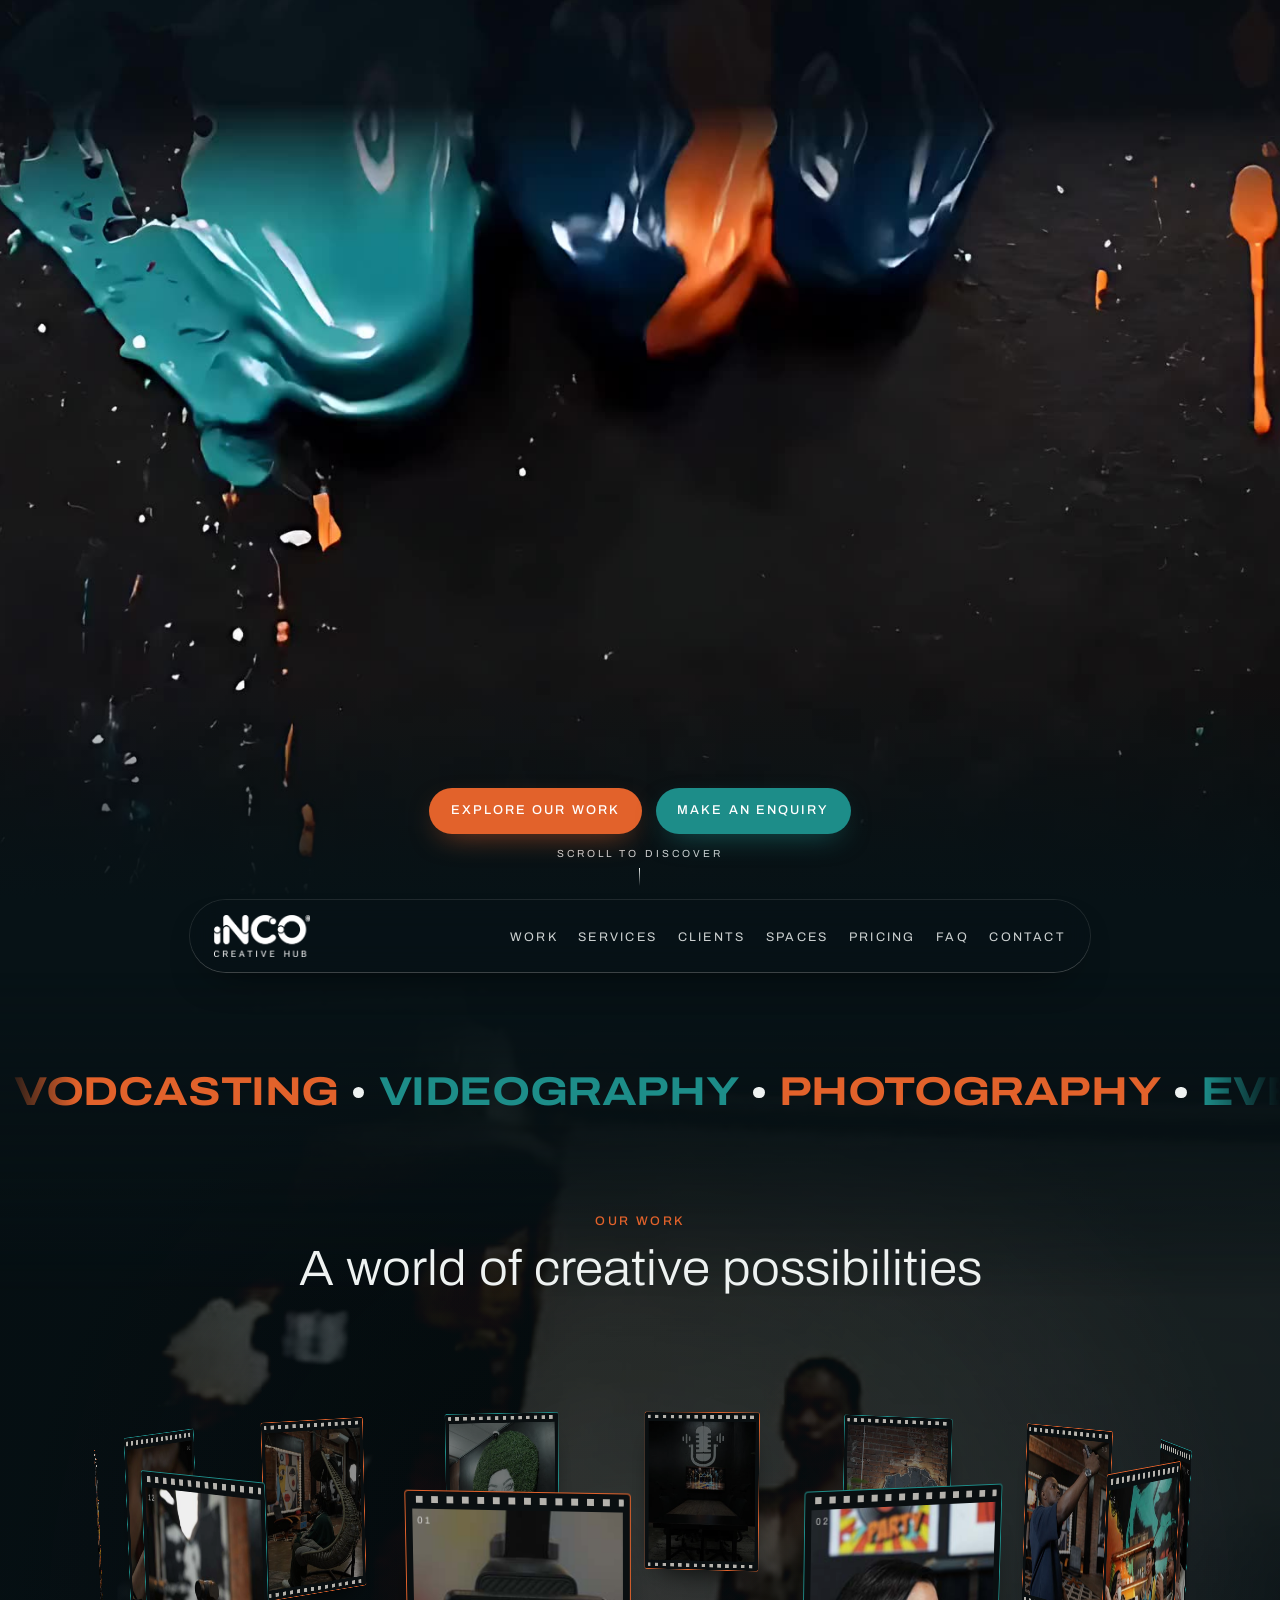
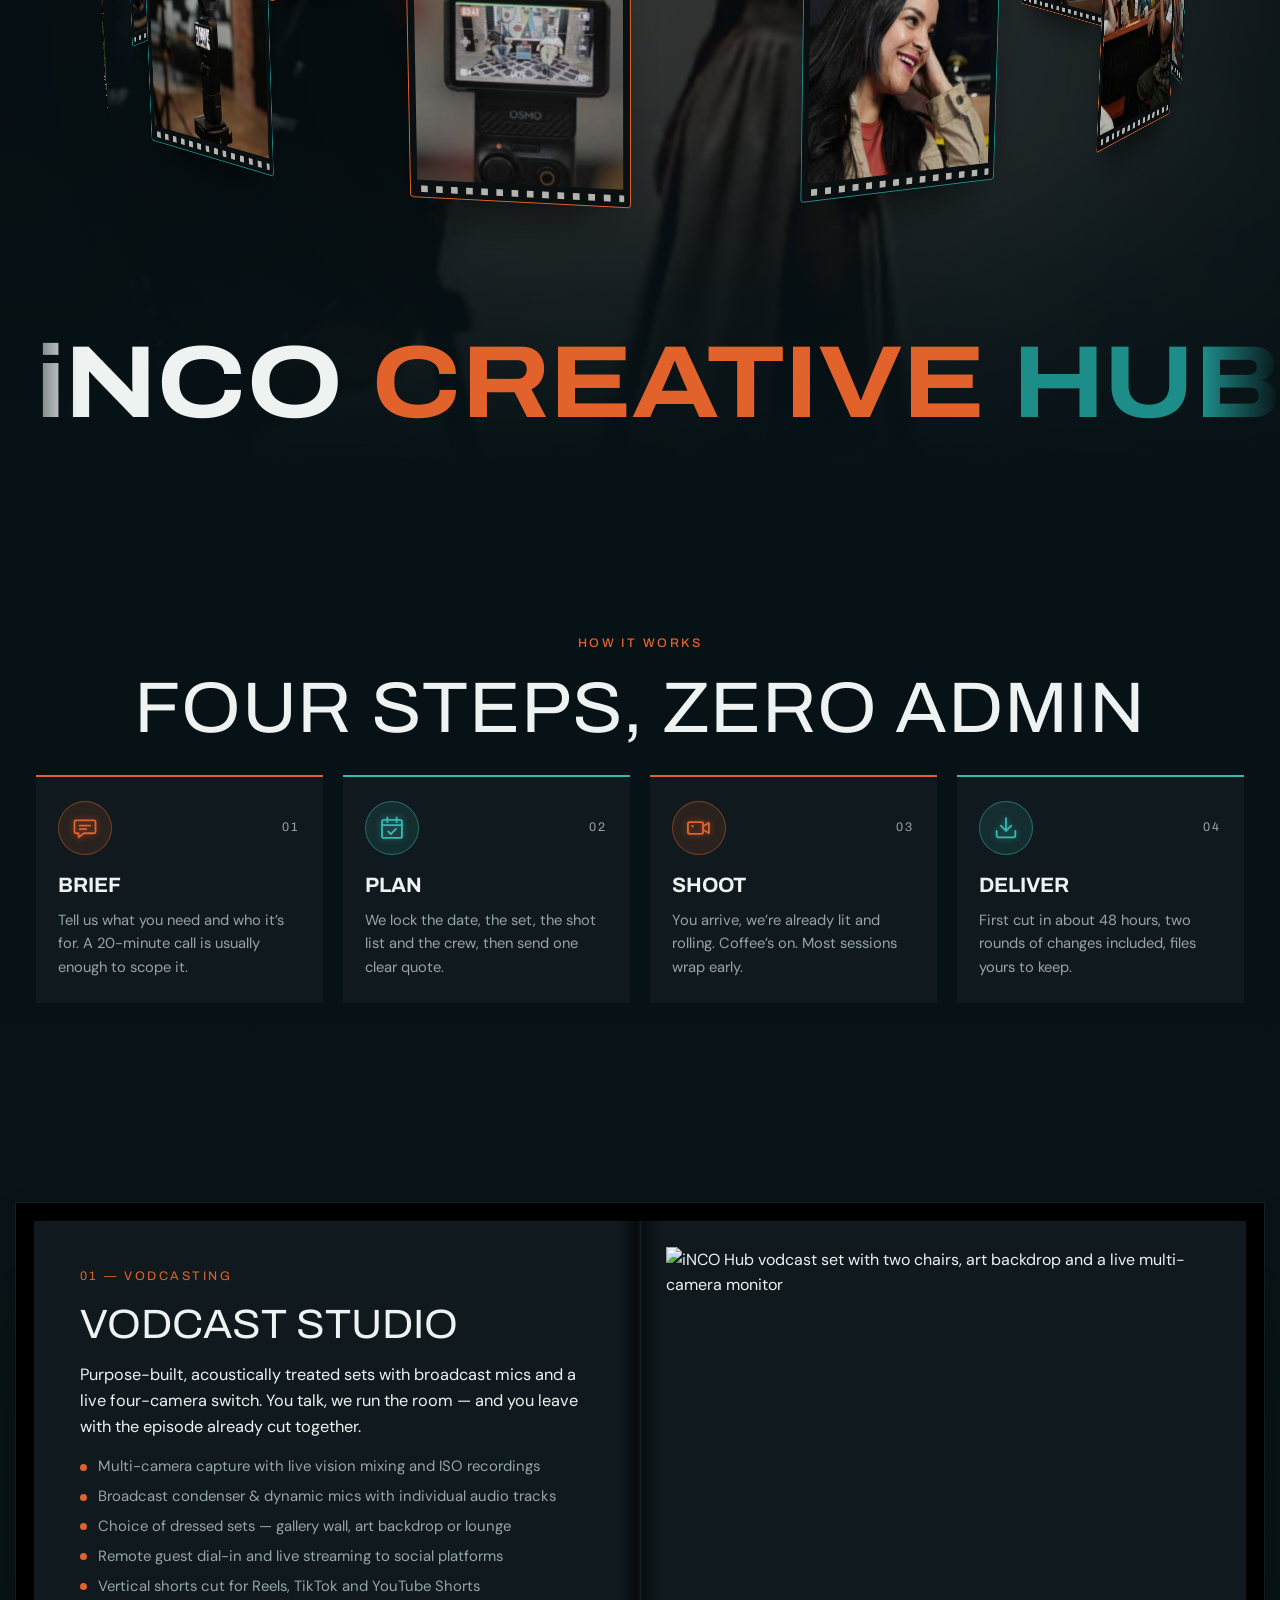
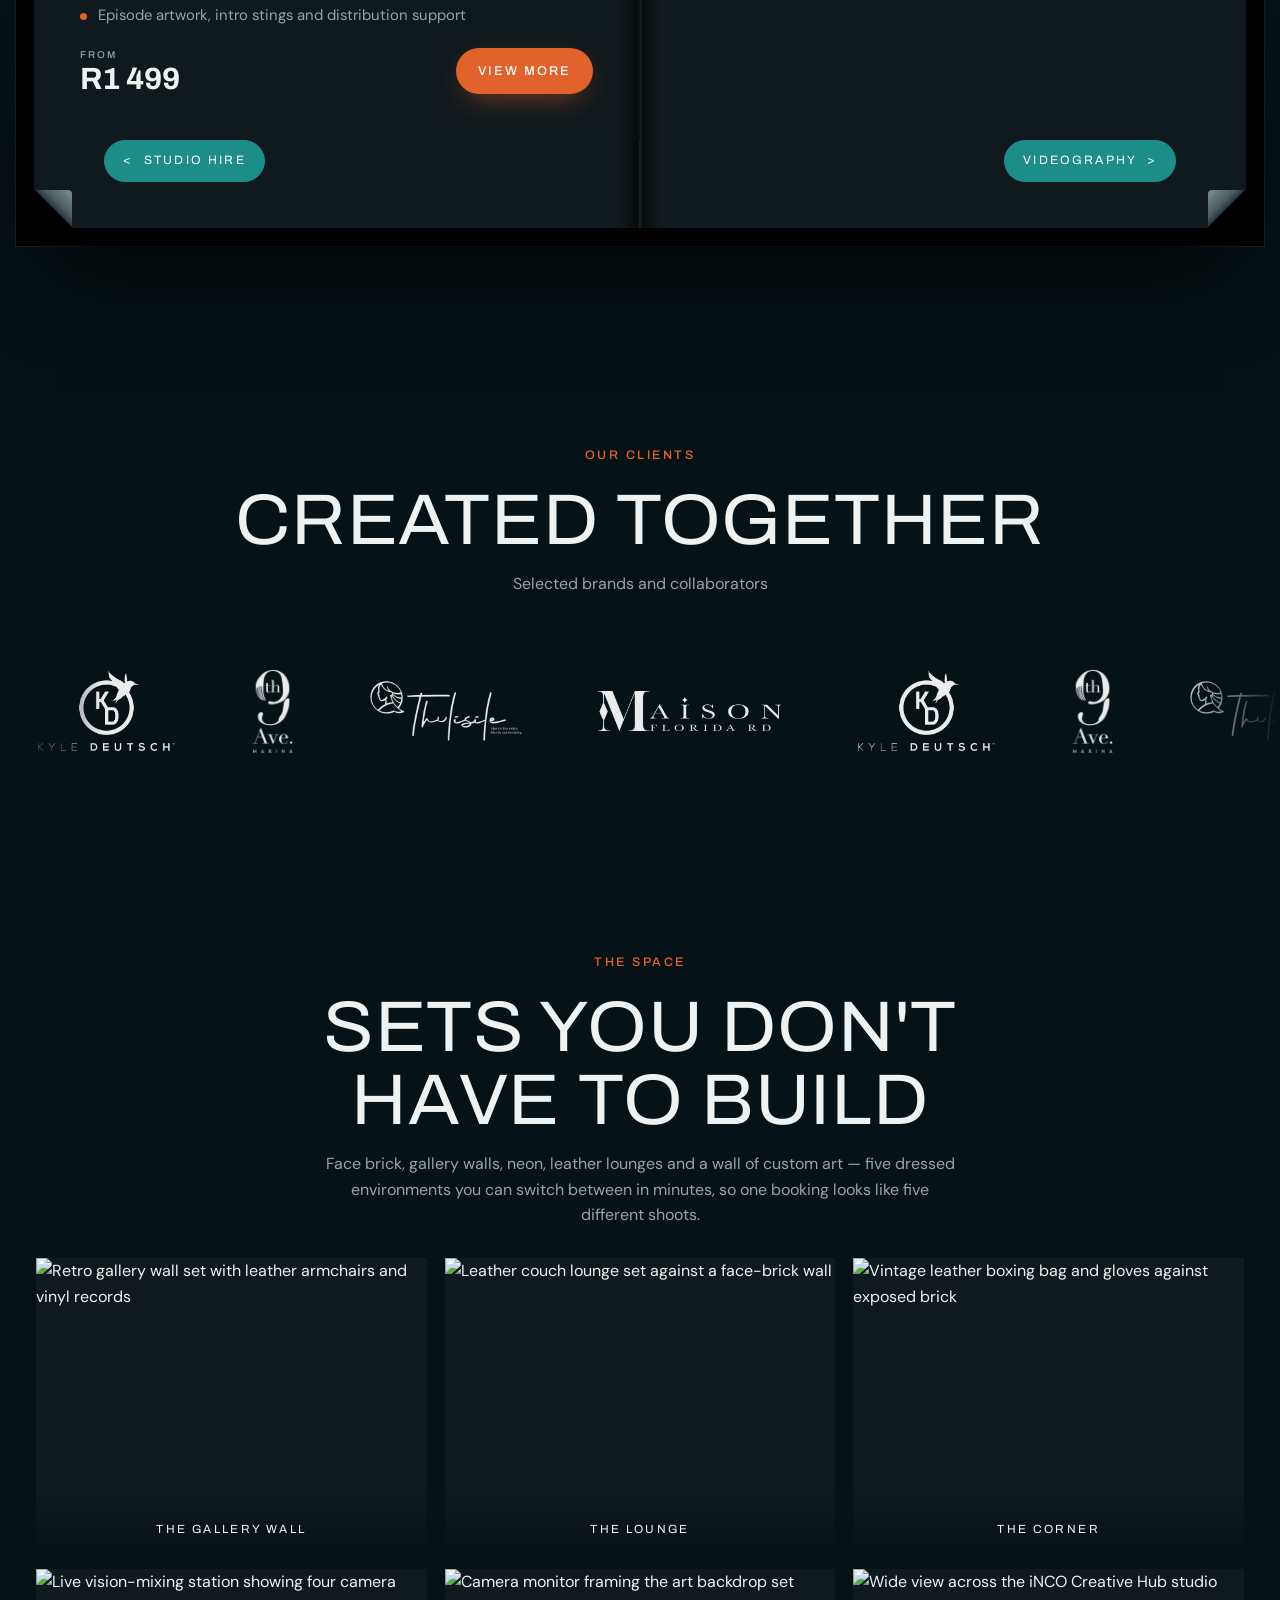
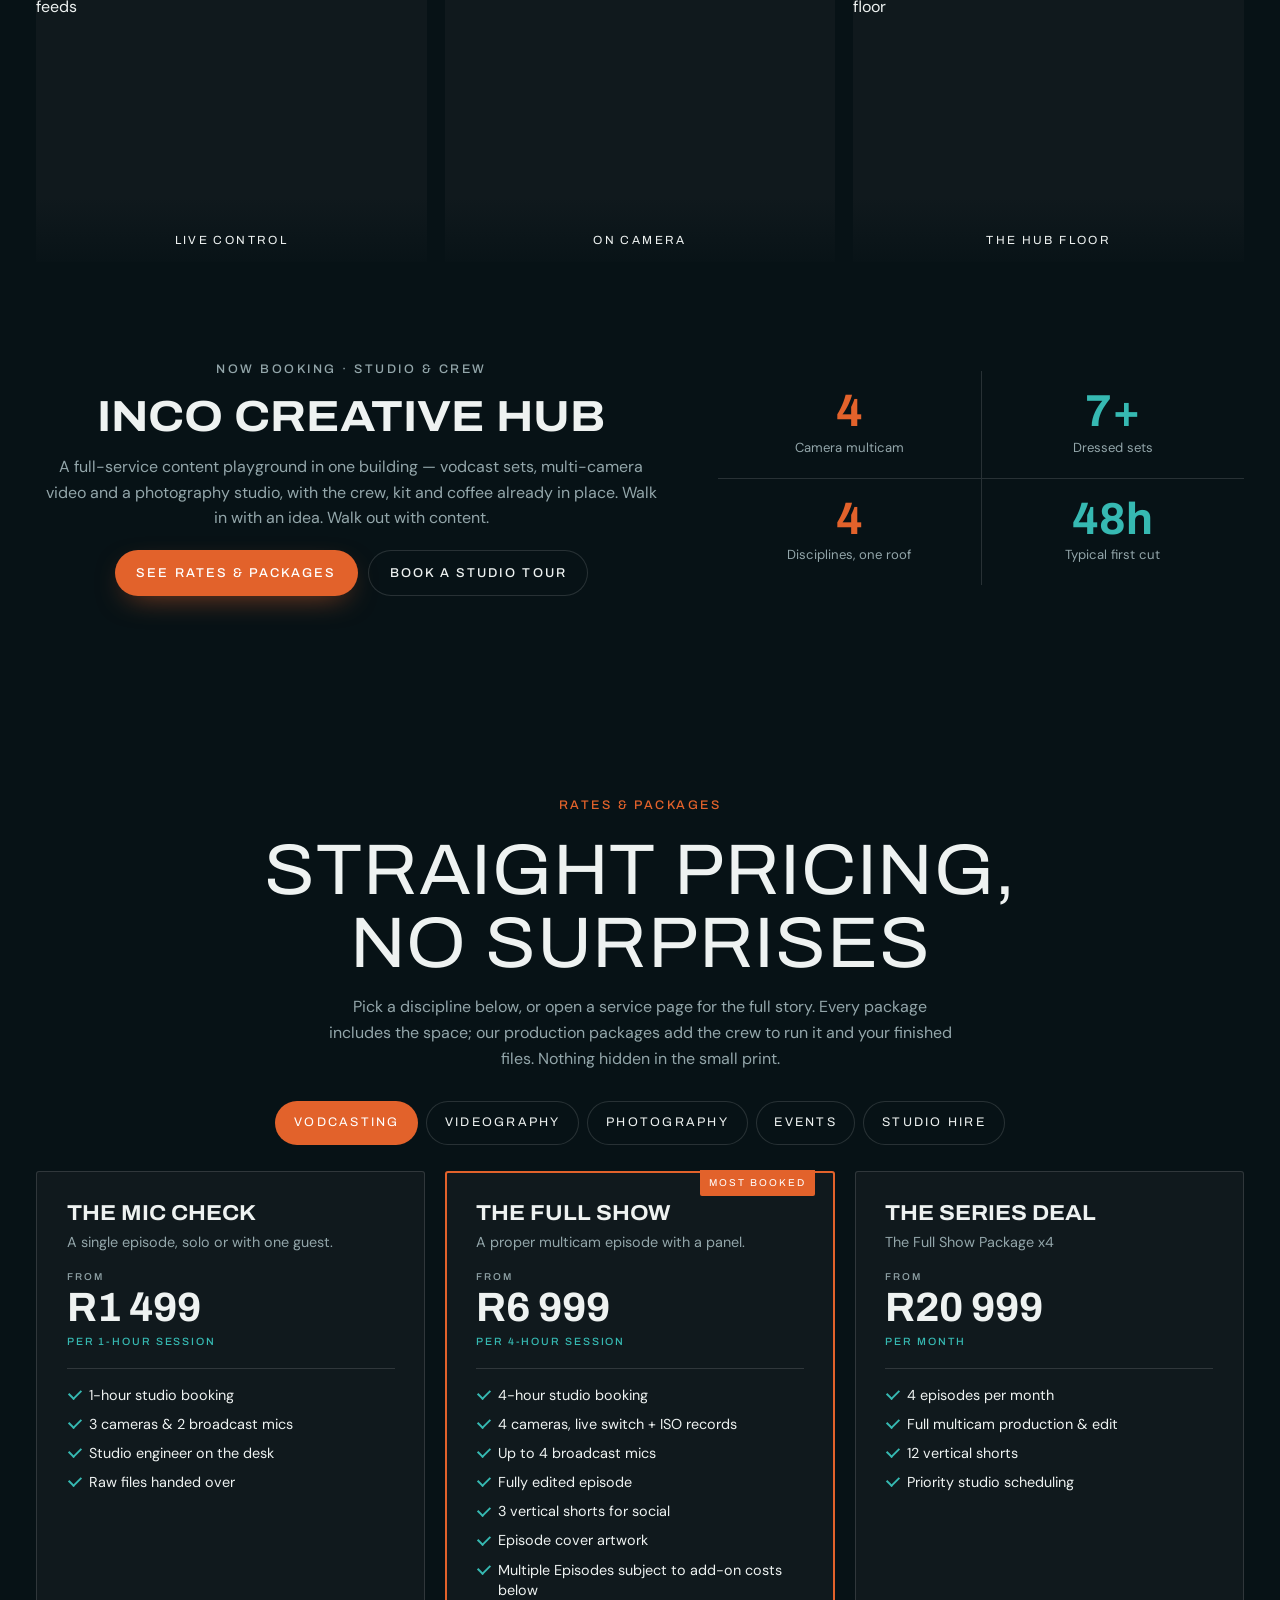
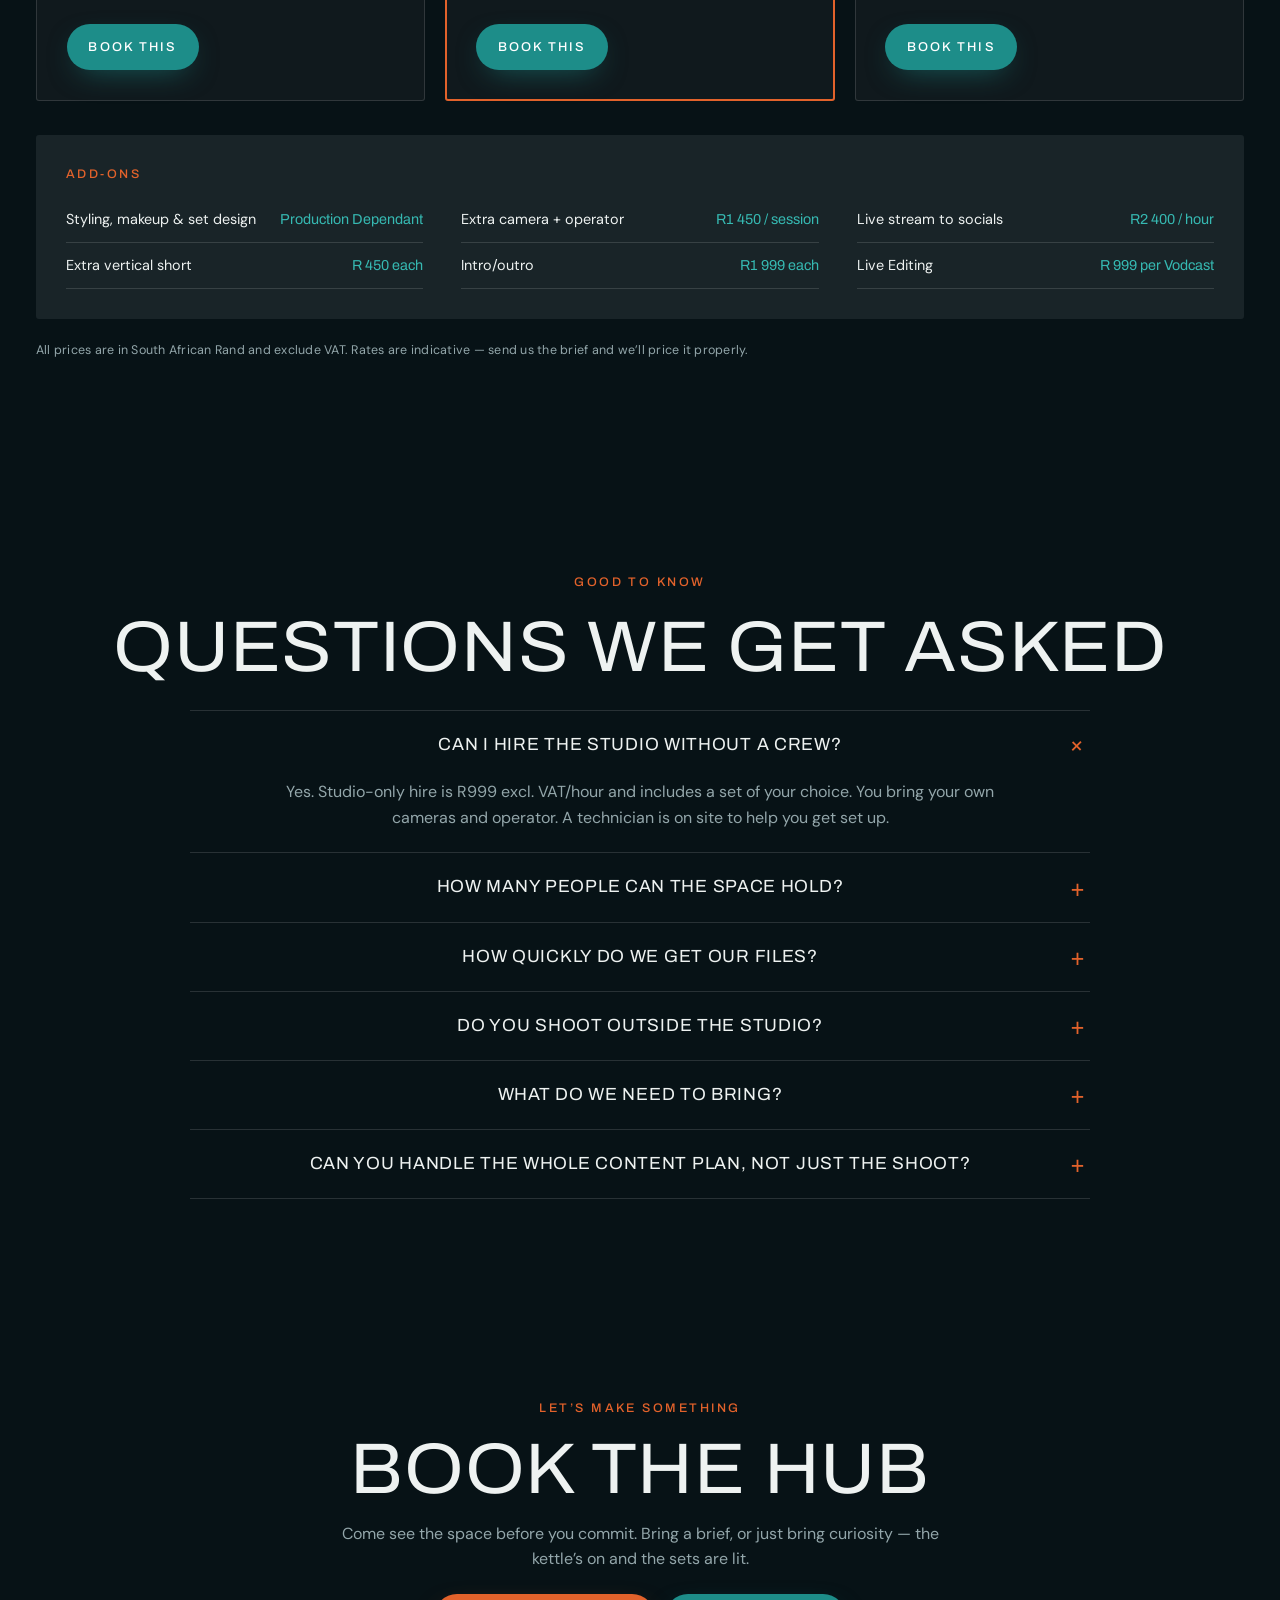
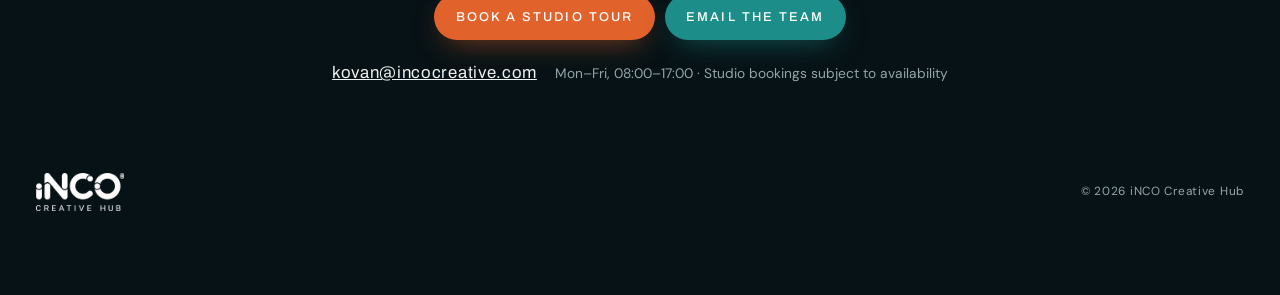
==== commit 3ebd9dad: "Studio Hire: booklet page, own page with packages, Services sub-menu link" ====
--- a/index.html
+++ b/index.html
@@ -46,6 +46,7 @@
           <li><a href="videography.html">Videography</a></li>
           <li><a href="photography.html">Photography</a></li>
           <li><a href="events.html">Events</a></li>
+          <li><a href="studio-hire.html">Studio Hire</a></li>
         </ul>
       </li>
       <li><a href="#clients" data-spy="clients">CLIENTS</a></li>
@@ -158,6 +159,18 @@
         </div>
         <div class="pg-img">
           <figure><img src="https://incocreative.com/wp-content/uploads/2026/09/inco-hub-space.jpg" alt="Wide view across the iNCO Creative Hub studio floor" loading="lazy"></figure>
+        </div>
+      </div>
+      <div data-spread data-name="Studio Hire">
+        <div class="pg-text">
+          <span class="num">05 — STUDIO HIRE</span>
+          <h3>Studio Hire</h3>
+          <p>For photographers and videographers with their own gear. Book the space by the hour, pick your set and shoot, with a technician on site to help you get set up.</p>
+          <ul class="pg-list"><li>Hourly hire from R999 excl. VAT, including a set of your choice</li><li>1-hour, 3-hour and 6-hour bookings</li><li>Dressed sets, from the paint wall and art backdrop to the lounge</li><li>Bring your own cameras, lights and operator</li><li>On-site technician to help you get set up</li><li>Need kit? Ask us about gear rental</li></ul>
+          <div class="pg-foot"><p class="pg-from"><small>From</small>R999</p><a class="btn btn--orange" href="studio-hire.html">View more</a></div>
+        </div>
+        <div class="pg-img">
+          <figure><img src="assets/img/work-07.jpg" alt="Portrait shoot on a white backdrop in the iNCO Hub studio, with lights and a softbox" loading="lazy"></figure>
         </div>
       </div>
     </template>
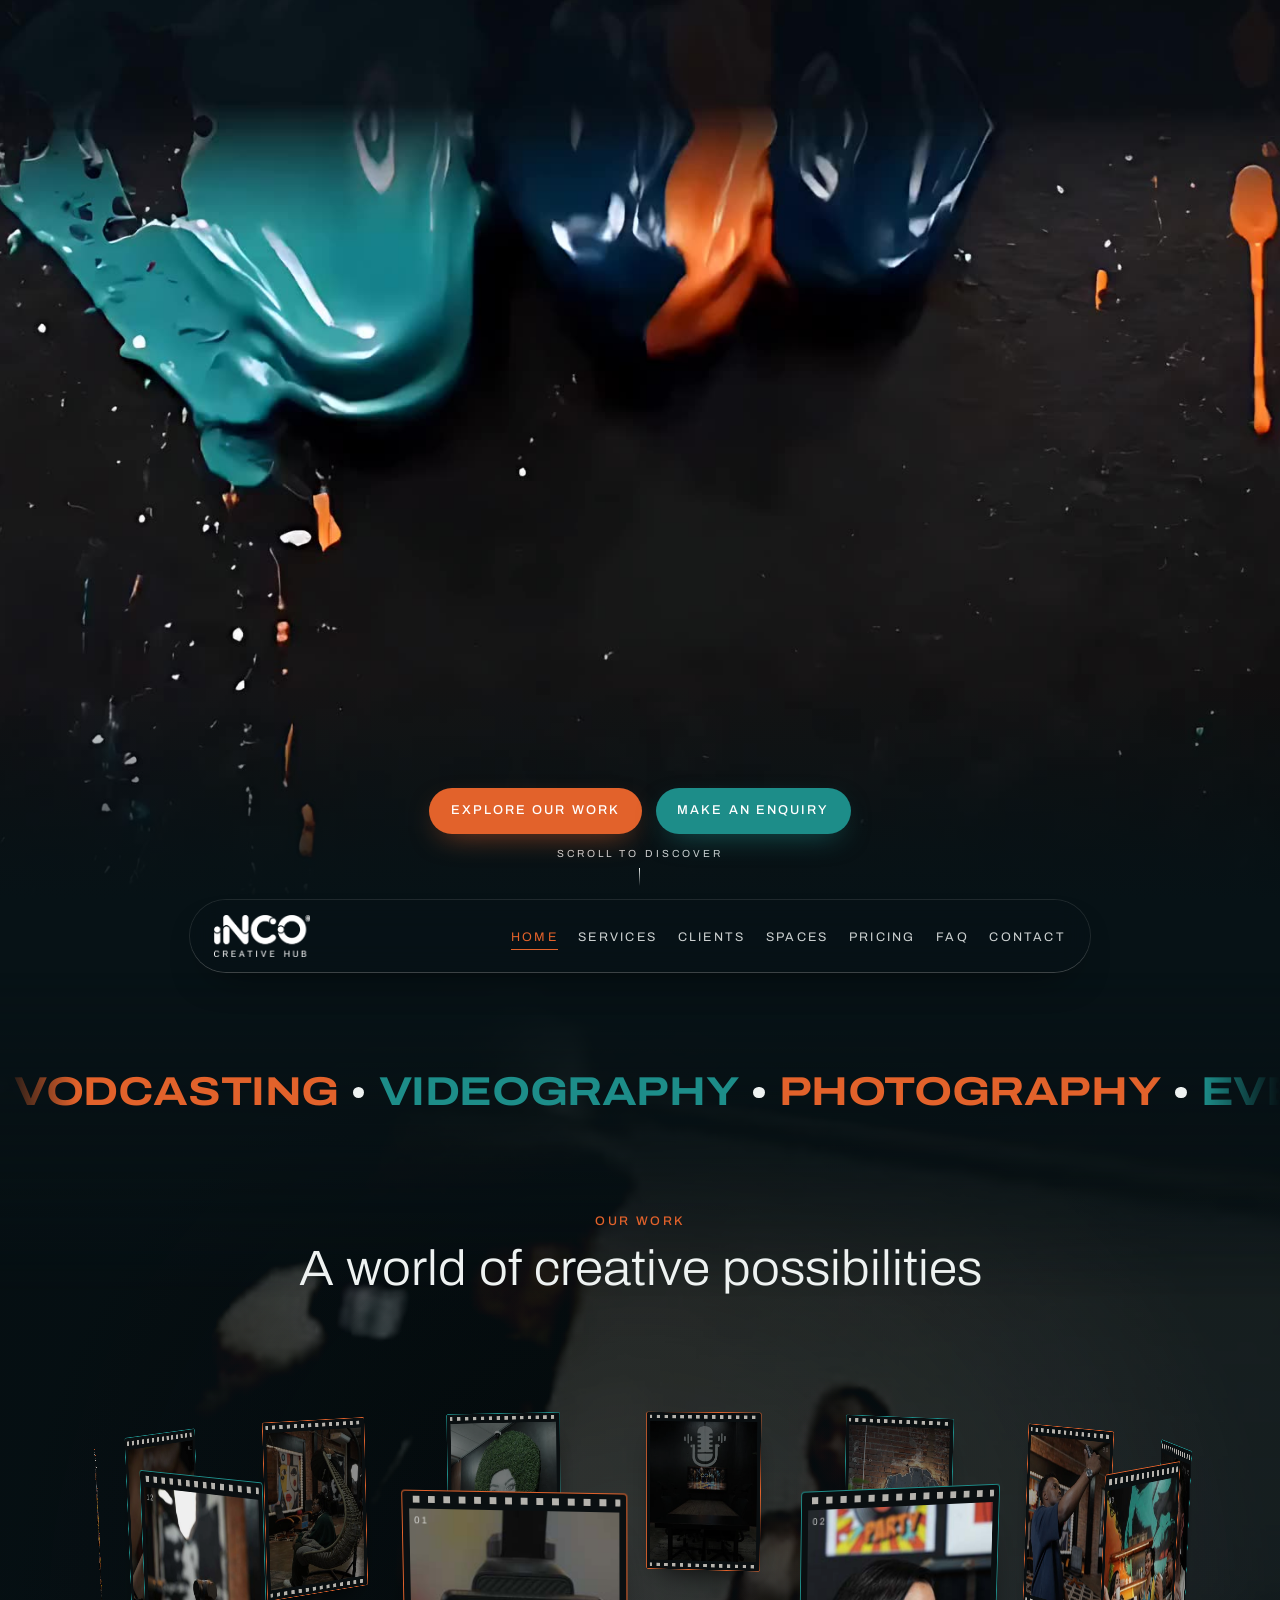
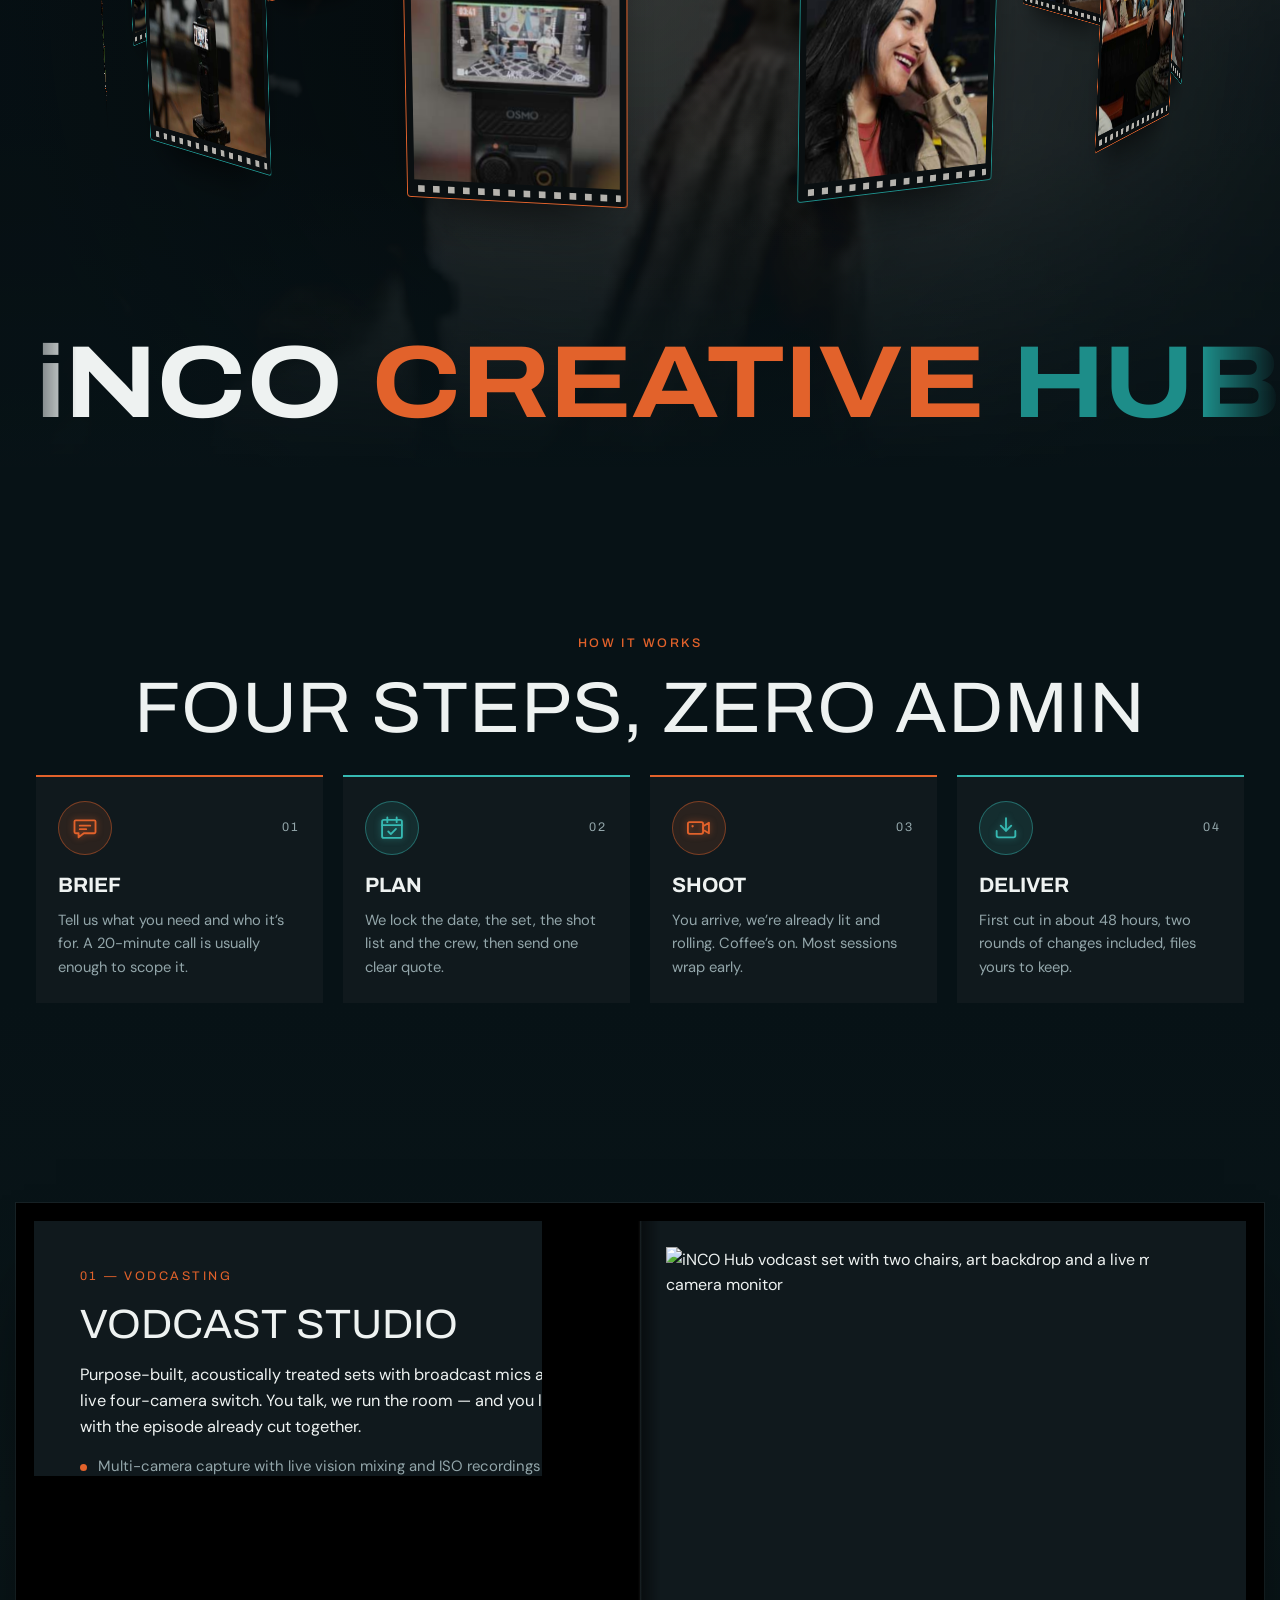
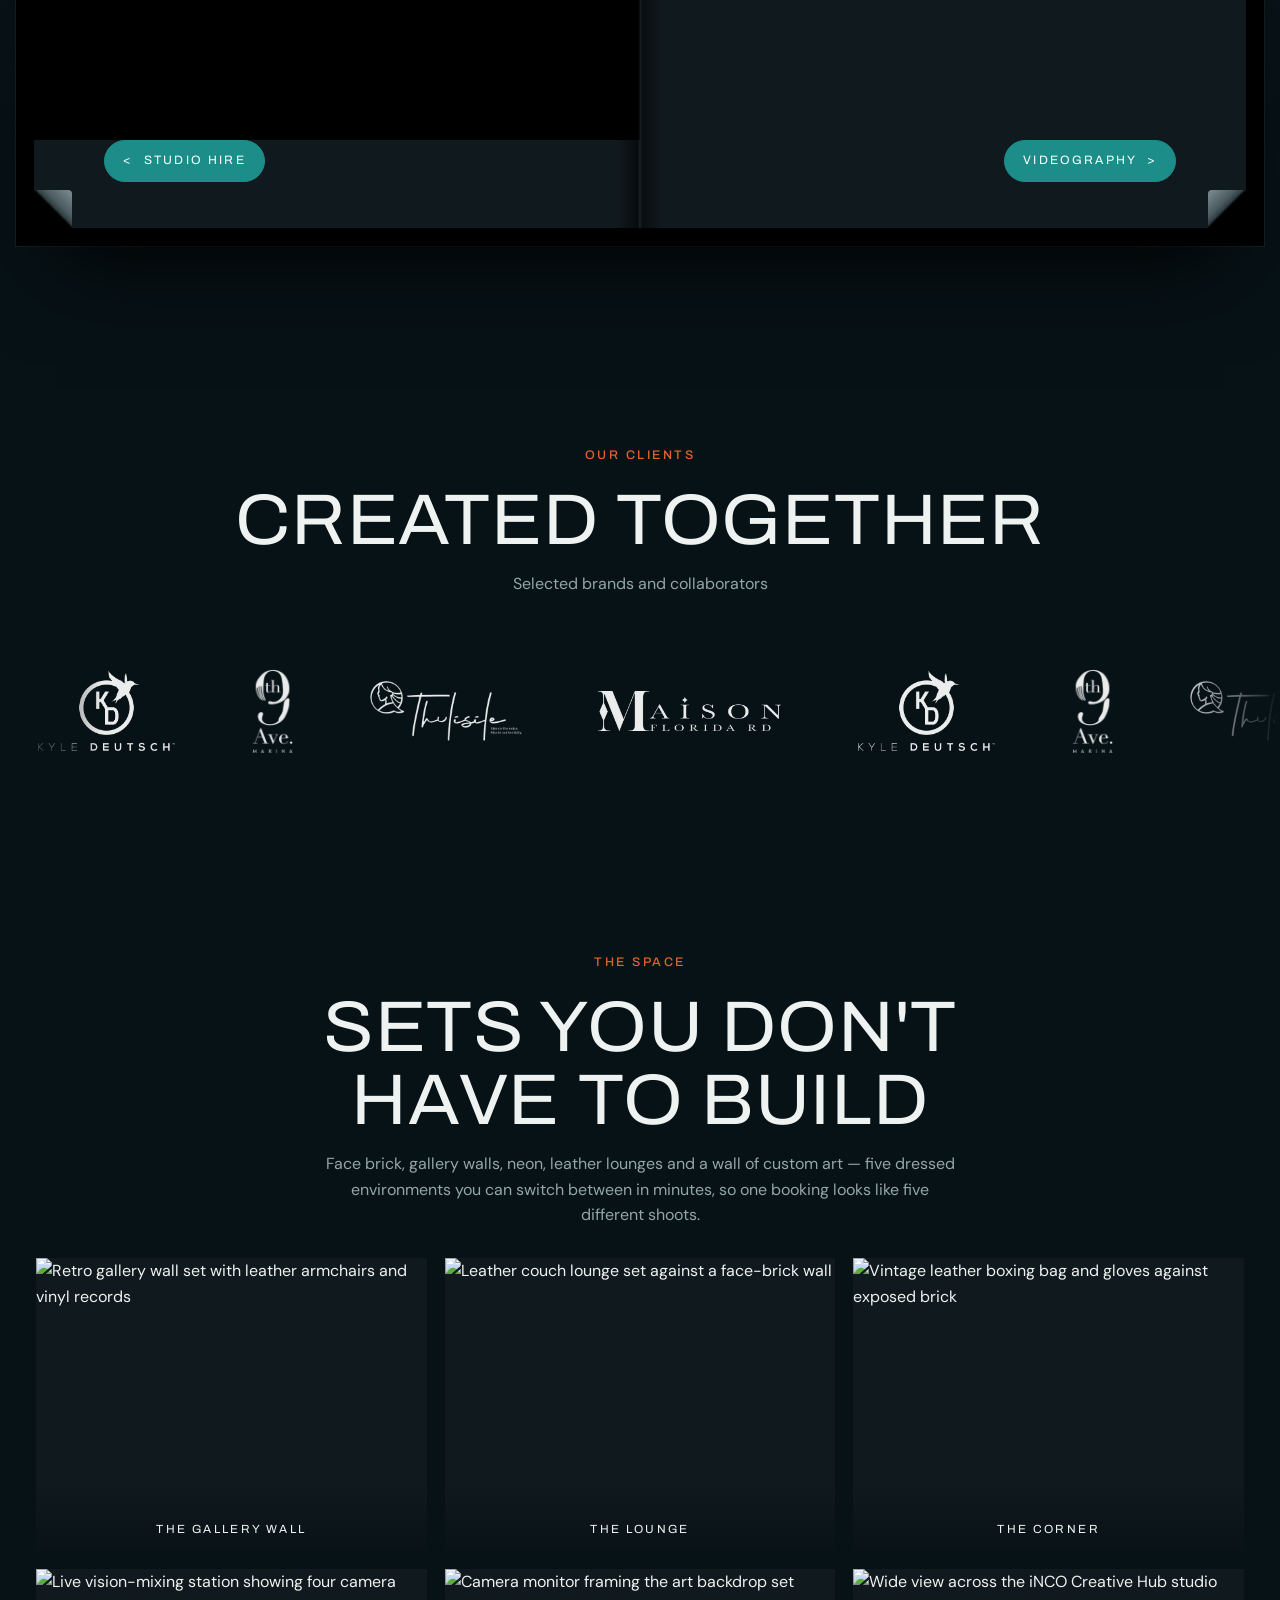
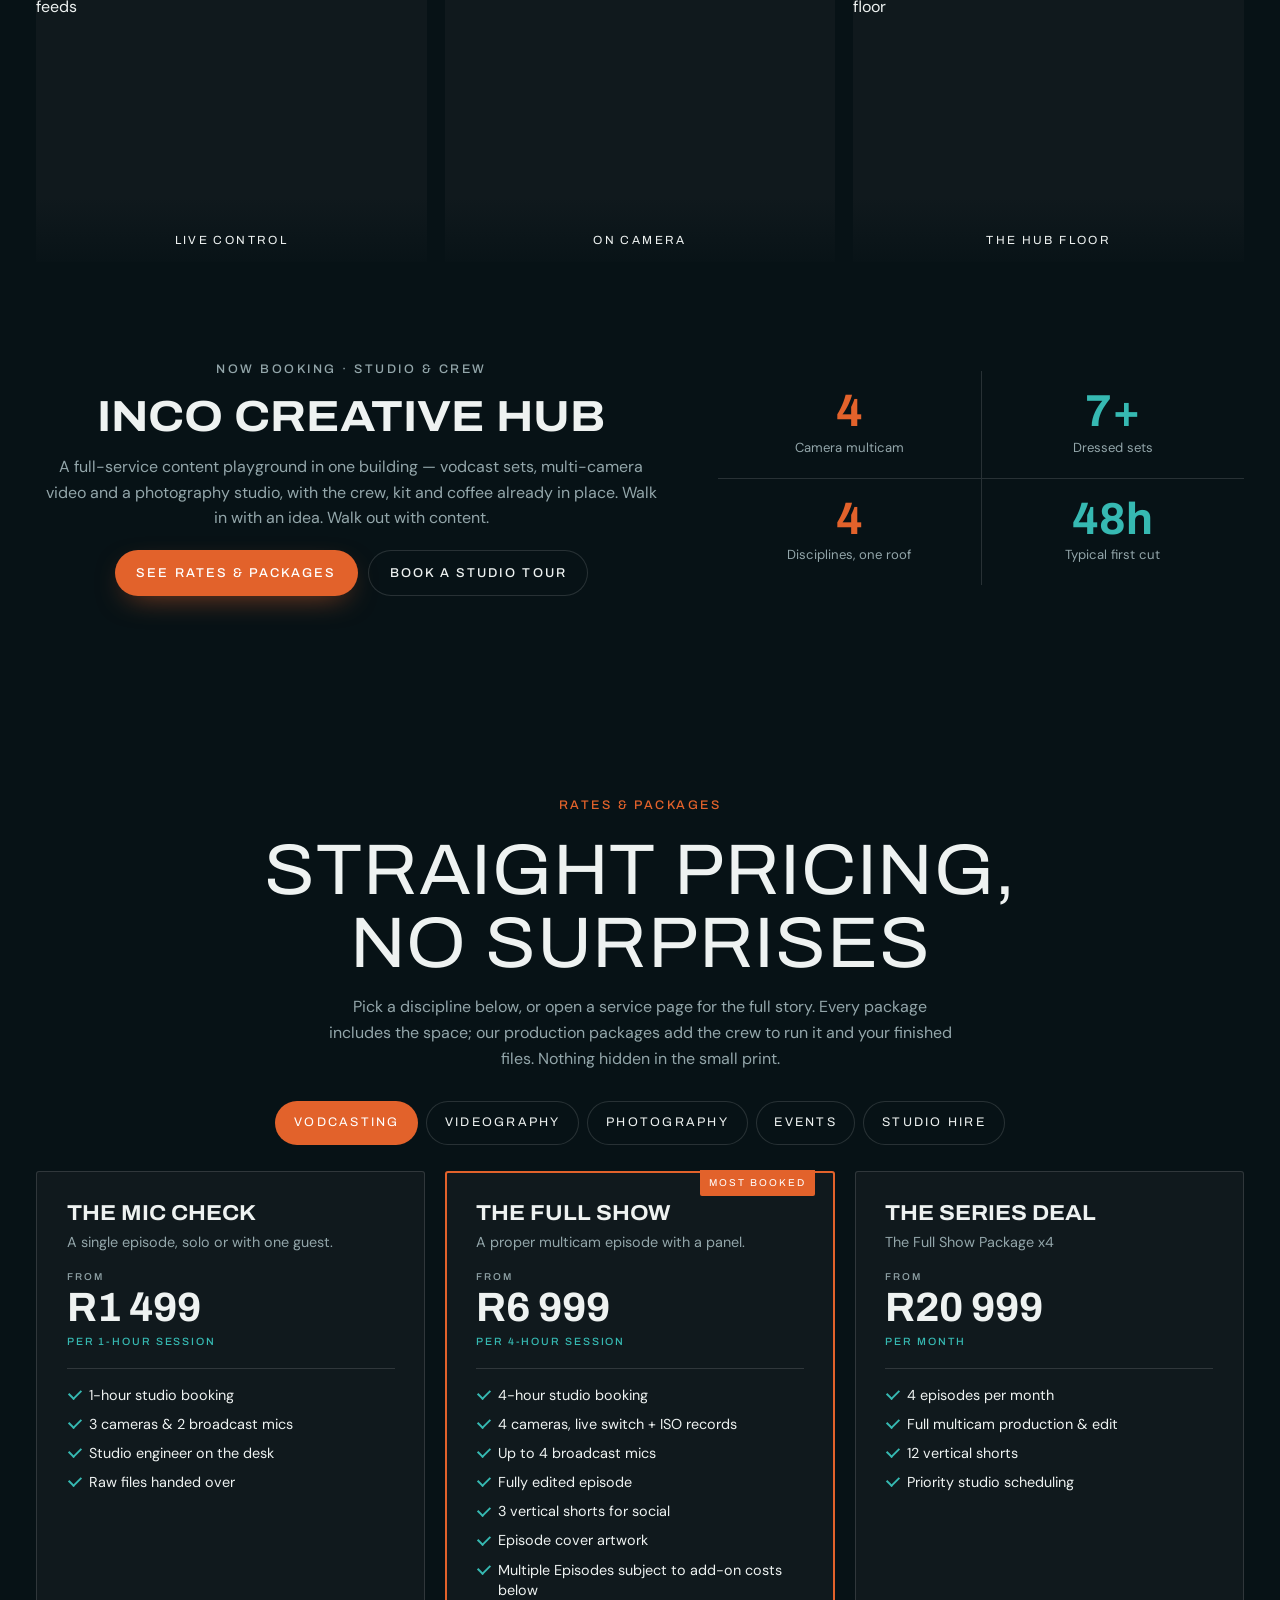
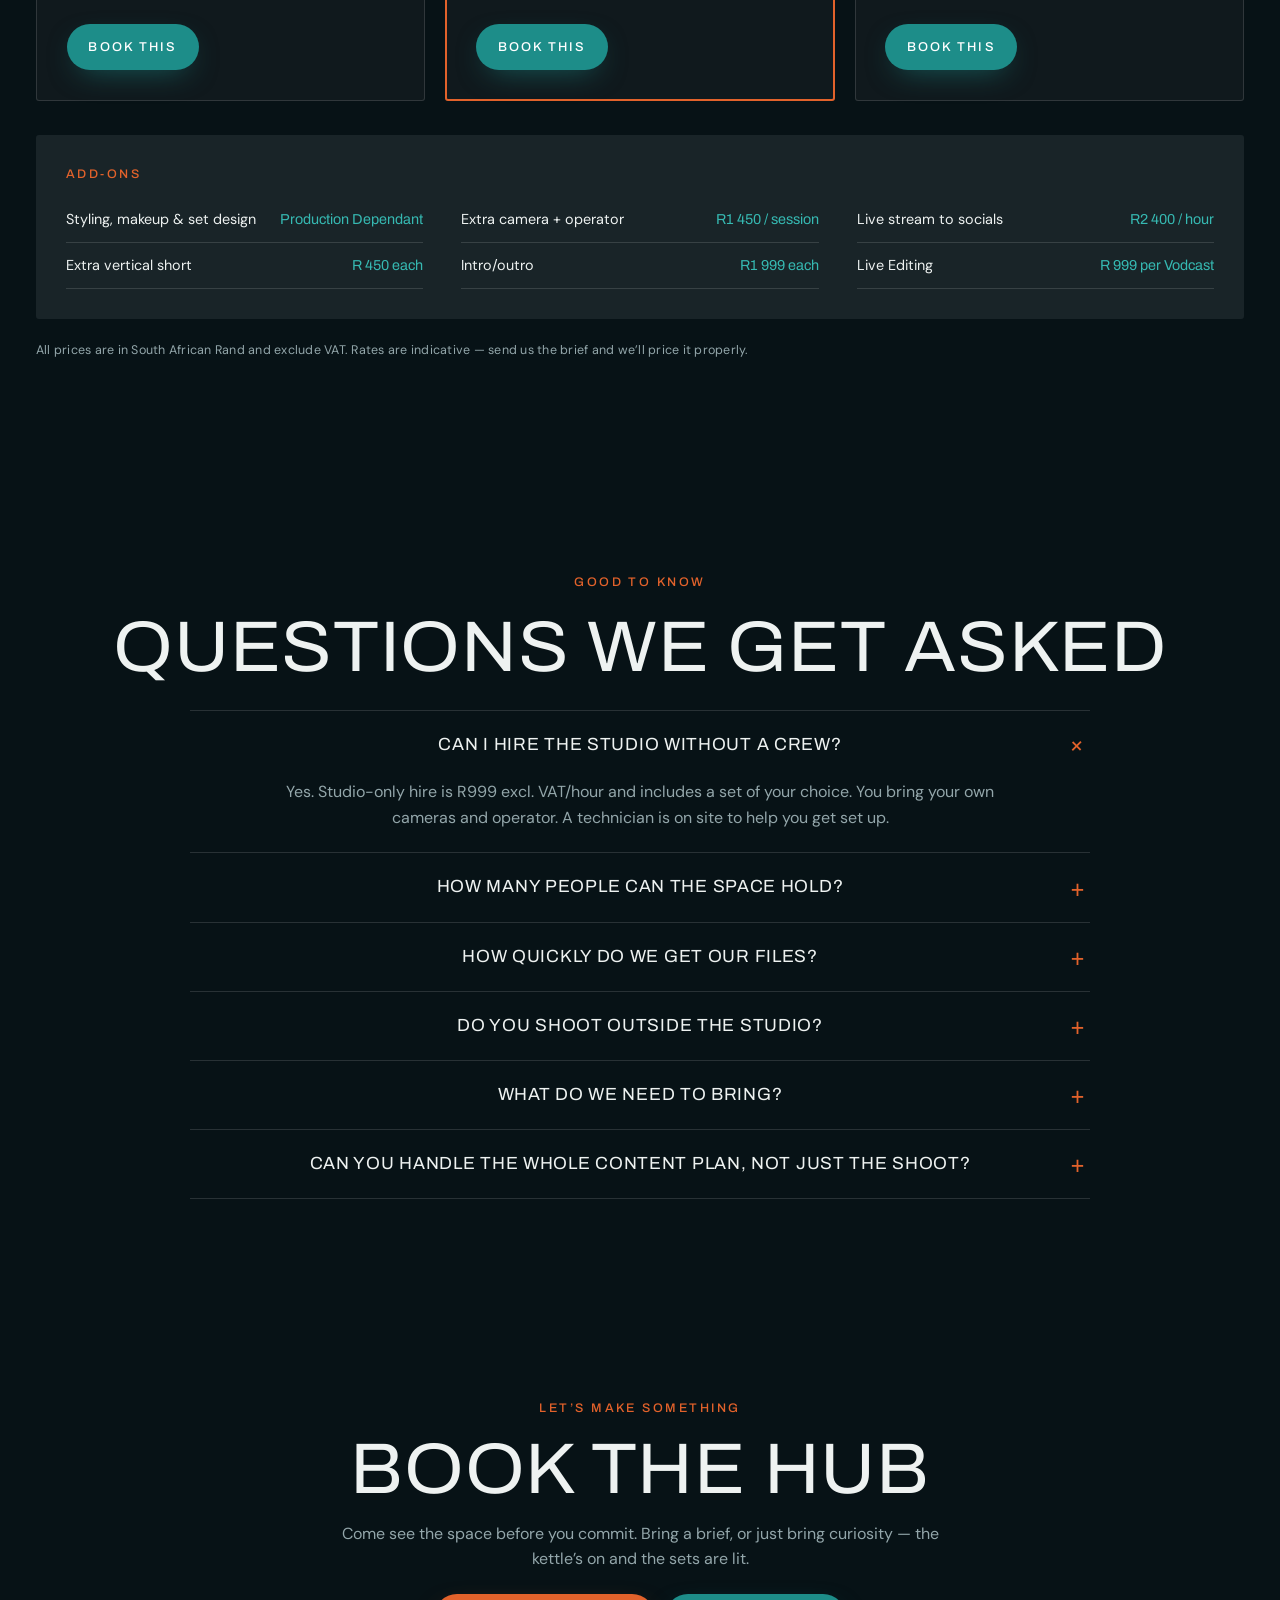
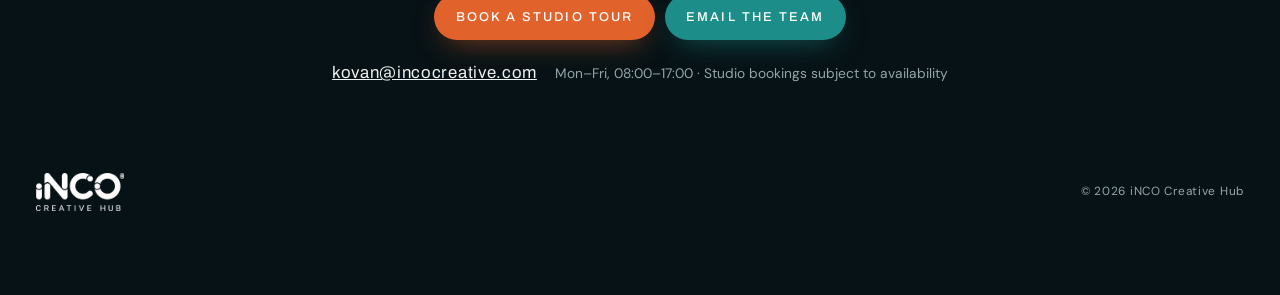
==== commit 6083d869: "Menu: Work becomes Home (links to the home page)" ====
--- a/index.html
+++ b/index.html
@@ -39,7 +39,7 @@
     <a class="nav__logo" href="#home" aria-label="iNCO Creative Hub, back to top"><img src="assets/img/inco-creative-hub-logo.png" alt="iNCO Creative Hub" width="840" height="362"></a>
     <button class="nav__menu" id="menuBtn" aria-expanded="false" aria-controls="navLinks">MENU</button>
     <ul class="nav__links" id="navLinks">
-      <li><a href="#work" data-spy="work">WORK</a></li>
+      <li><a href="#home" data-spy="home">HOME</a></li>
       <li class="has-sub"><a href="#services" data-spy="services">SERVICES</a>
         <ul class="nav__sub" aria-label="Services">
           <li><a href="vodcasting.html">Vodcasting</a></li>
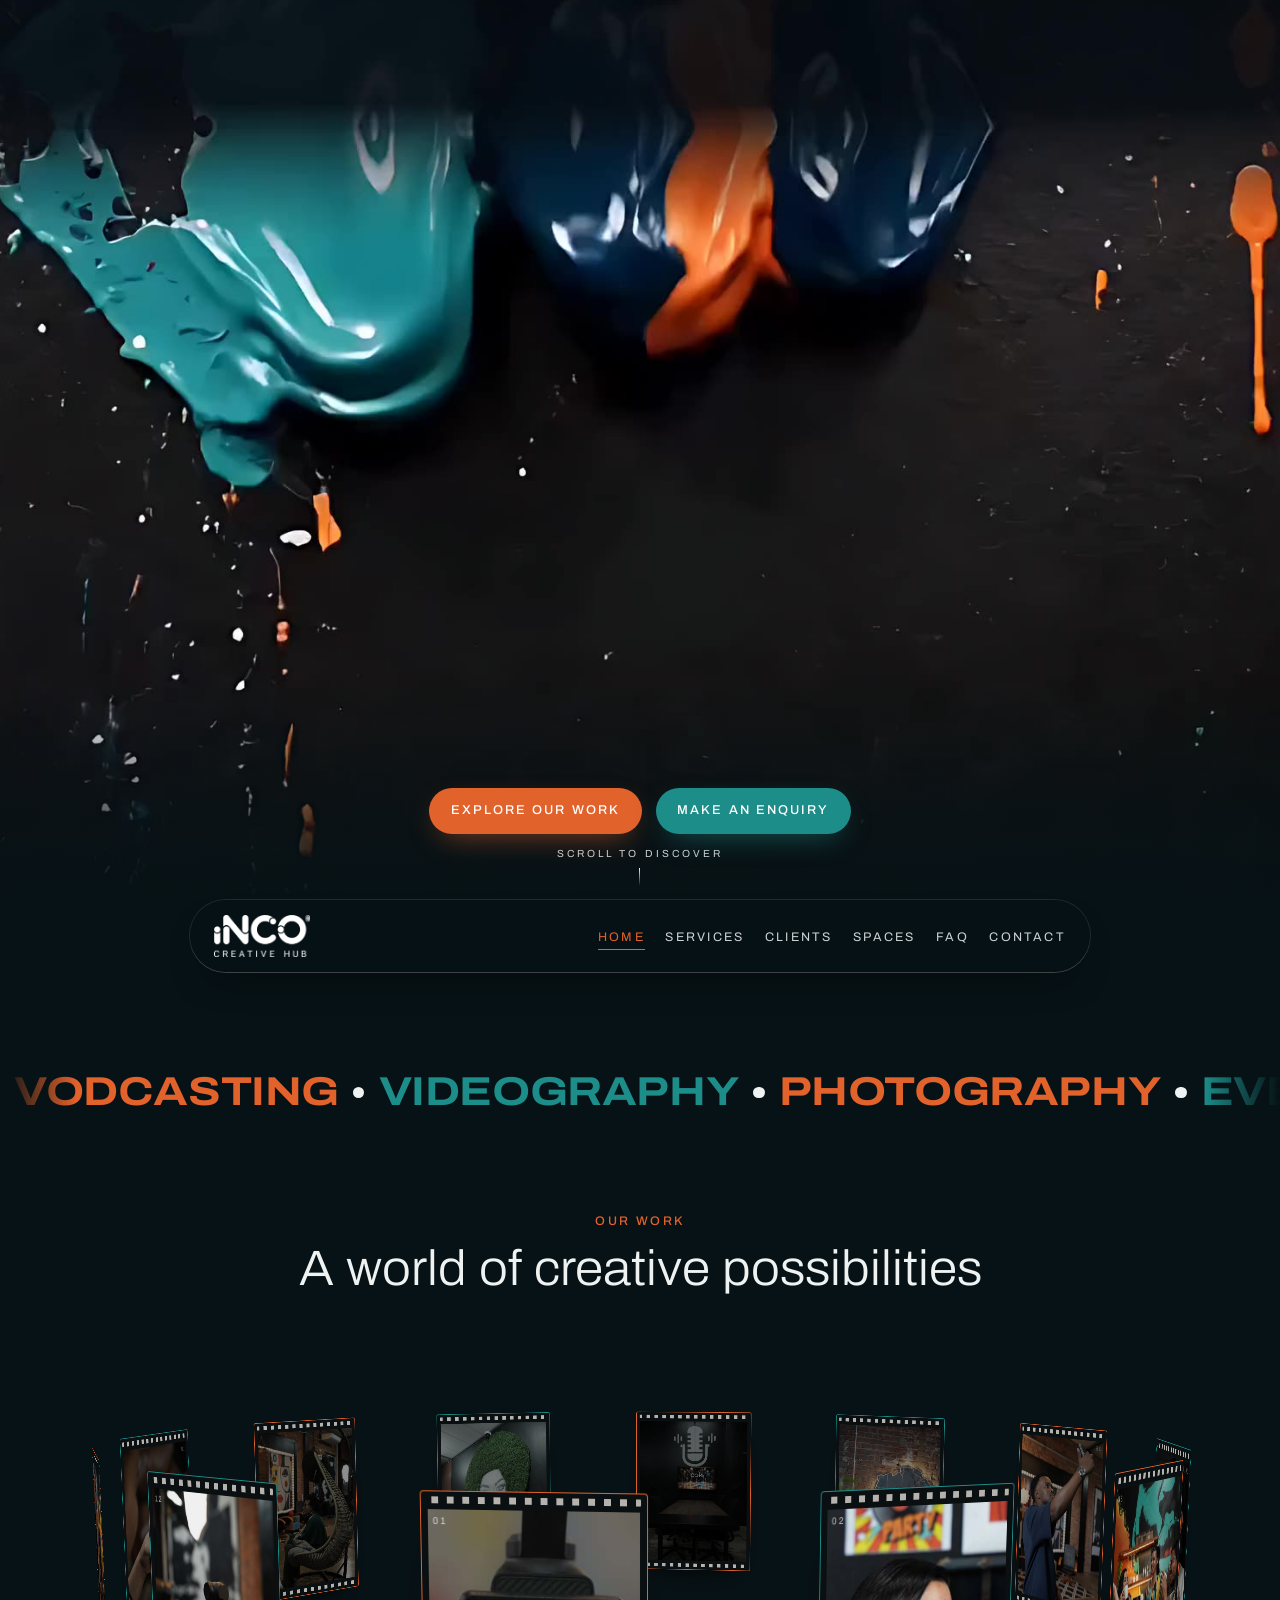
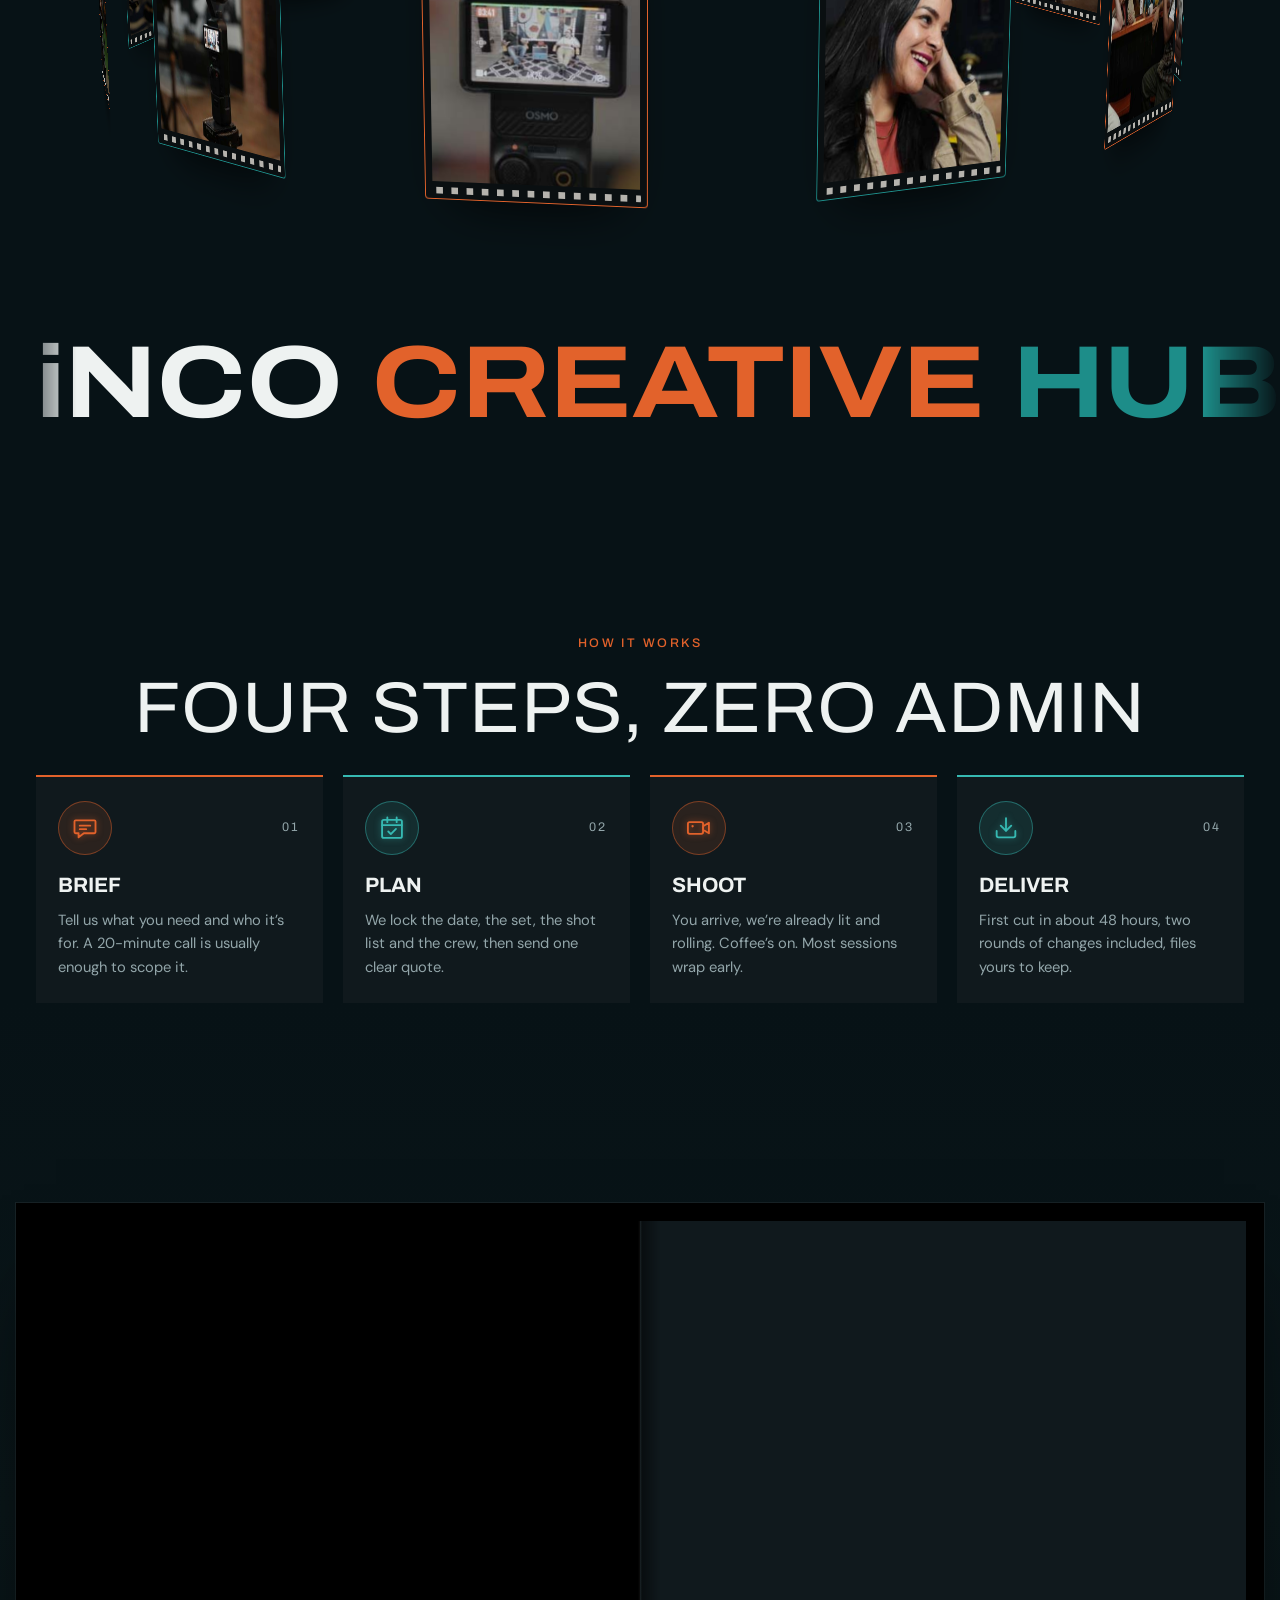
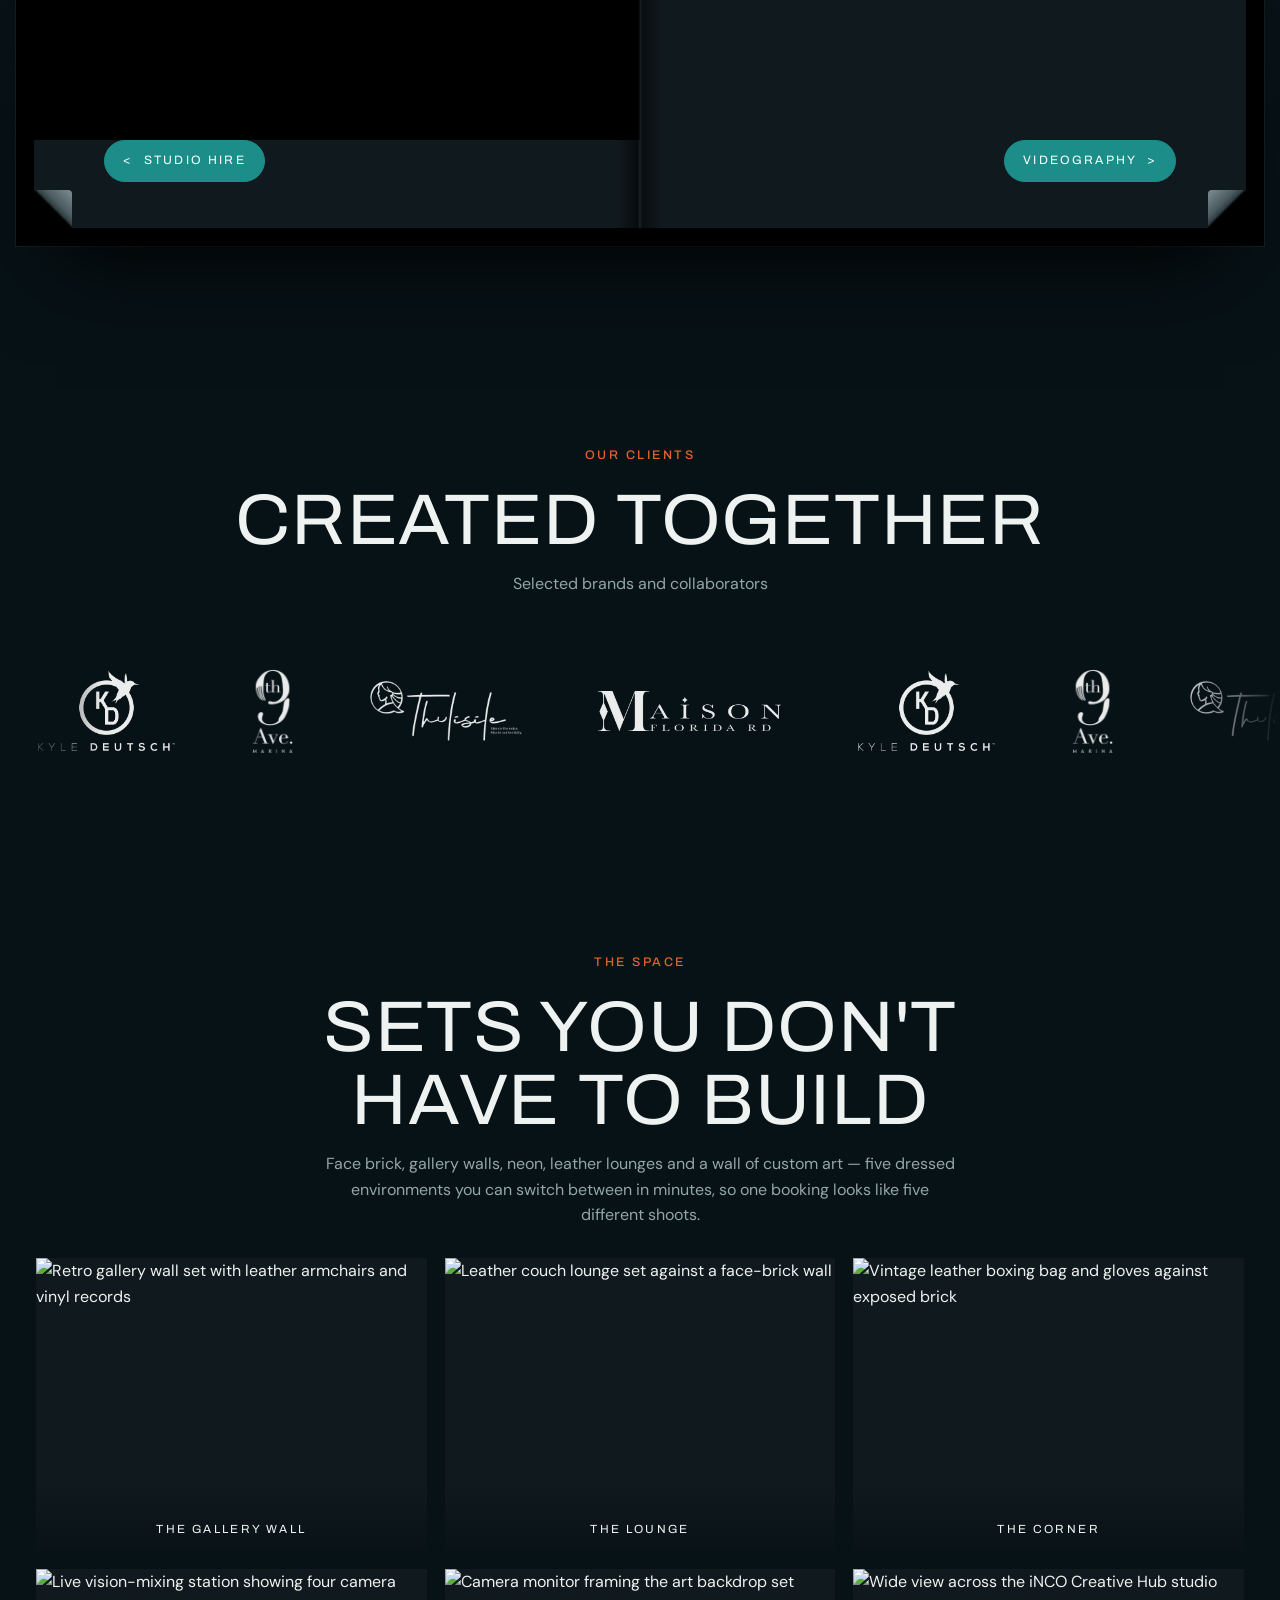
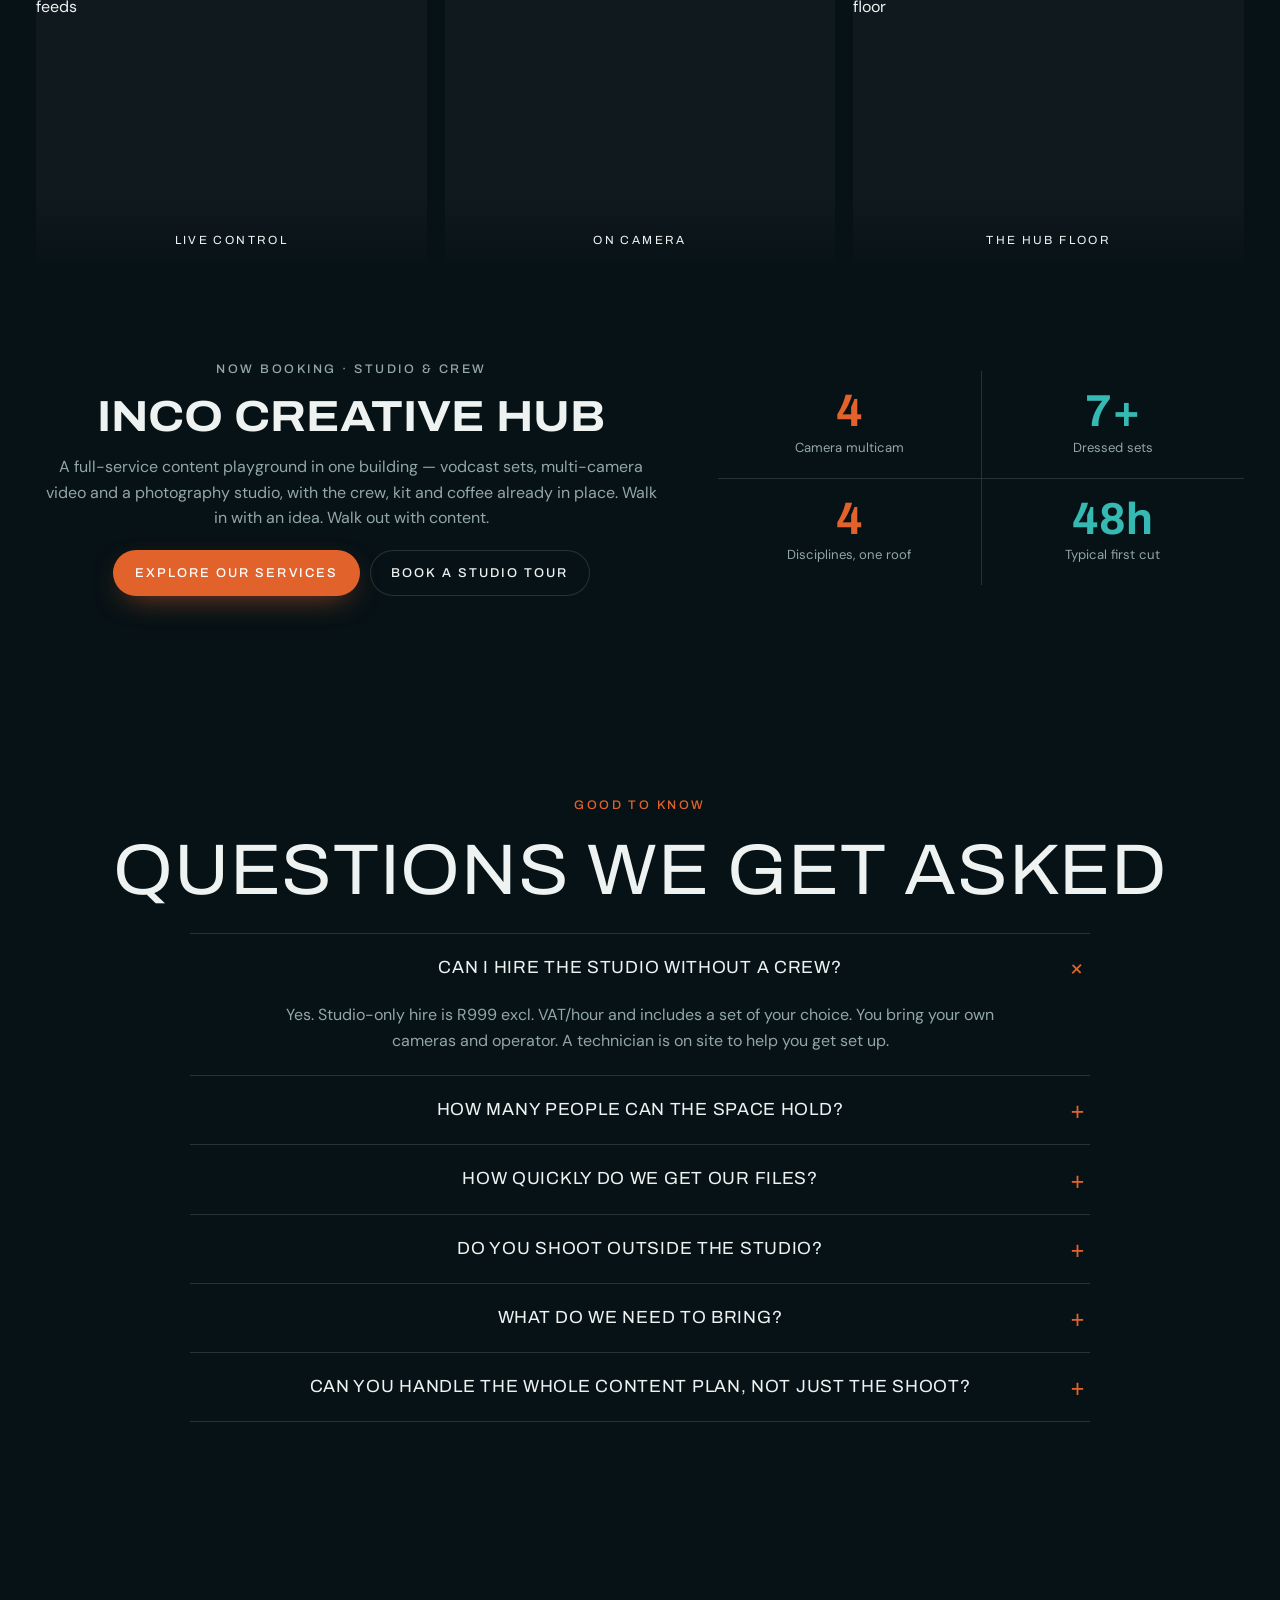
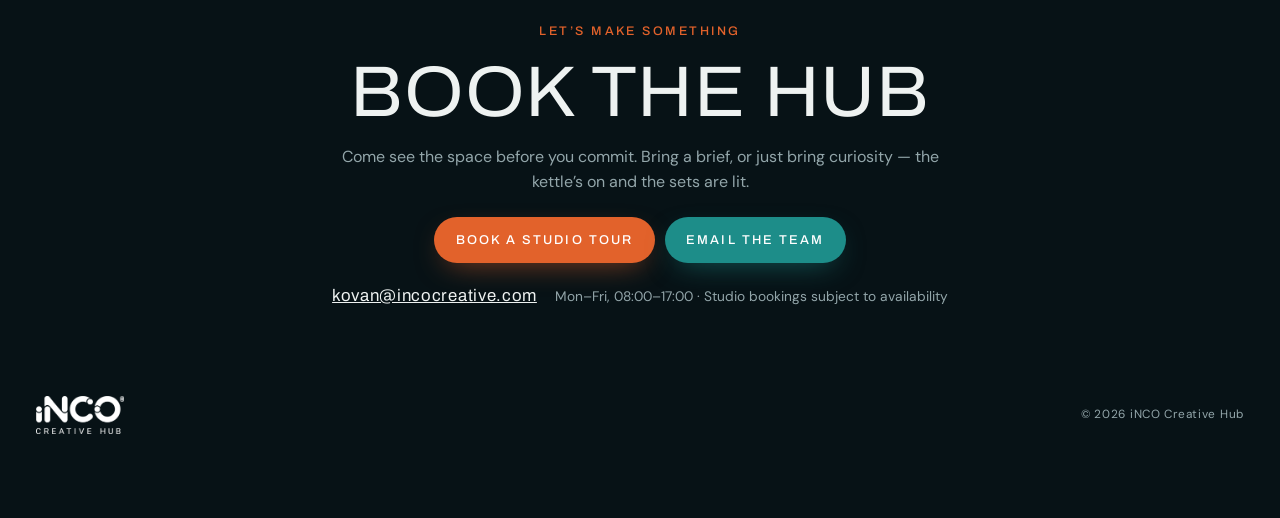
==== commit f09580a2: "Remove Rates & packages section and Pricing menu link (packages stay on service pages)" ====
--- a/index.html
+++ b/index.html
@@ -51,7 +51,6 @@
       </li>
       <li><a href="#clients" data-spy="clients">CLIENTS</a></li>
       <li><a href="#spaces" data-spy="spaces">SPACES</a></li>
-      <li><a href="#pricing" data-spy="pricing">PRICING</a></li>
       <li><a href="#faq" data-spy="faq">FAQ</a></li>
       <li><a href="#contact" data-spy="contact">CONTACT</a></li>
     </ul>
@@ -215,23 +214,16 @@
           <p class="eyebrow">Now booking · Studio &amp; crew</p>
           <h3>iNCO Creative Hub</h3>
           <p>A full-service content playground in one building — vodcast sets, multi-camera video and a photography studio, with the crew, kit and coffee already in place. Walk in with an idea. Walk out with content.</p>
-          <div class="visit__btns"><a class="btn btn--orange" href="#pricing">See rates &amp; packages</a><button class="btn btn--ghost" type="button" data-enquire="Studio tour" aria-haspopup="dialog">Book a studio tour</button></div>
+          <div class="visit__btns"><a class="btn btn--orange" href="#services">Explore our services</a><button class="btn btn--ghost" type="button" data-enquire="Studio tour" aria-haspopup="dialog">Book a studio tour</button></div>
         </div>
         <ul class="stats"><li><b>4</b><span>Camera multicam</span></li><li><b>7+</b><span>Dressed sets</span></li><li><b>4</b><span>Disciplines, one roof</span></li><li><b>48h</b><span>Typical first cut</span></li></ul>
       </div>
     </div>
   </section>
 
-  <!-- 06 RATES & PACKAGES (on the page; each service page shows its own panel) -->
-  <section class="pricing" id="pricing" aria-labelledby="priceTitle">
-    <div class="wrap">
-      <header class="pricing__head">
-      <p class="eyebrow">Rates &amp; packages</p>
-      <h2 class="h-xl" id="priceTitle">Straight pricing, no surprises</h2>
-      <p class="lede">Pick a discipline below, or open a service page for the full story. Every package includes the space; our production packages add the crew to run it and your finished files. Nothing hidden in the small print.</p>
-        </header>
-
-      <div class="ptabs" role="tablist" aria-label="Disciplines"><button type="button" role="tab" id="tab-pod" aria-controls="panel-pod" aria-selected="true">Vodcasting</button><button type="button" role="tab" id="tab-vid" aria-controls="panel-vid" aria-selected="false" tabindex="-1">Videography</button><button type="button" role="tab" id="tab-pho" aria-controls="panel-pho" aria-selected="false" tabindex="-1">Photography</button><button type="button" role="tab" id="tab-evt" aria-controls="panel-evt" aria-selected="false" tabindex="-1">Events</button><button type="button" role="tab" id="tab-std" aria-controls="panel-std" aria-selected="false" tabindex="-1">Studio Hire</button></div>
+  <!-- PACKAGES SOURCE: not shown on the home page. tools/build_pages.py copies each panel onto its service page
+       (vodcasting, videography, photography, events, studio-hire). Edit packages and prices here, then re-run it. -->
+  <template id="packageSource">
       <div class="ppanel" id="panel-pod" role="tabpanel" aria-labelledby="tab-pod">
         <div class="tiers">
           <article class="tier">
@@ -396,9 +388,7 @@
         <div class="gear"><a class="btn btn--ghost" id="gearBtn" href="#gear-app" target="_blank" rel="noopener">Need any gear?<svg width="12" height="12" viewBox="0 0 24 24" fill="none" stroke="currentColor" stroke-width="2" aria-hidden="true"><path d="M7 17L17 7M9 7h8v8"/></svg></a><p class="gear__help">Don&rsquo;t have everything? Rent it for your session.</p></div>
         <section class="sbook" id="stdBook" aria-labelledby="stdBookTitle" hidden><p class="eyebrow">Your booking</p><h3 class="sbook__title" id="stdBookTitle"></h3><div id="stdSlot"></div></section>
       </div>
-      <p class="note pricing__note">All prices are in South African Rand and exclude VAT. Rates are indicative — send us the brief and we’ll price it properly.</p>
-    </div>
-  </section>
+  </template>
 
   <!-- 07 FAQ -->
   <section class="faq" id="faq" aria-labelledby="faqTitle">
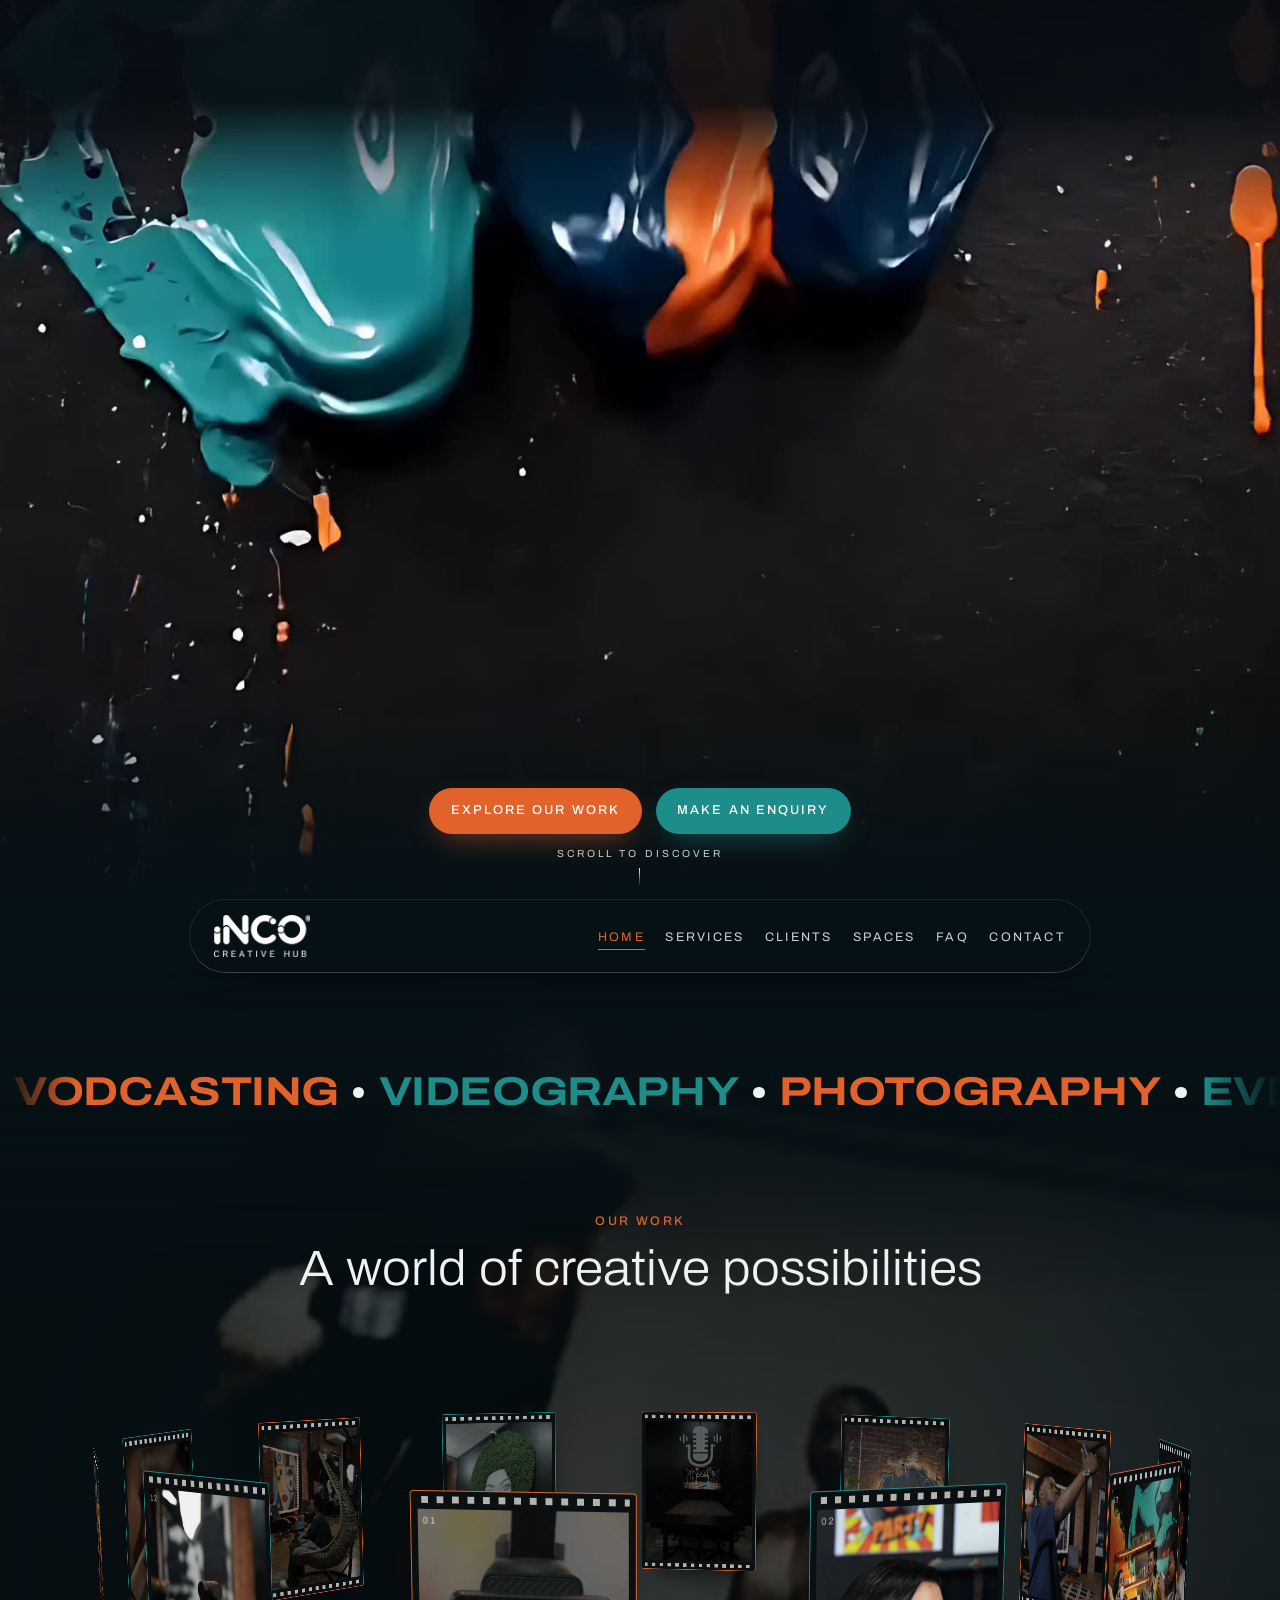
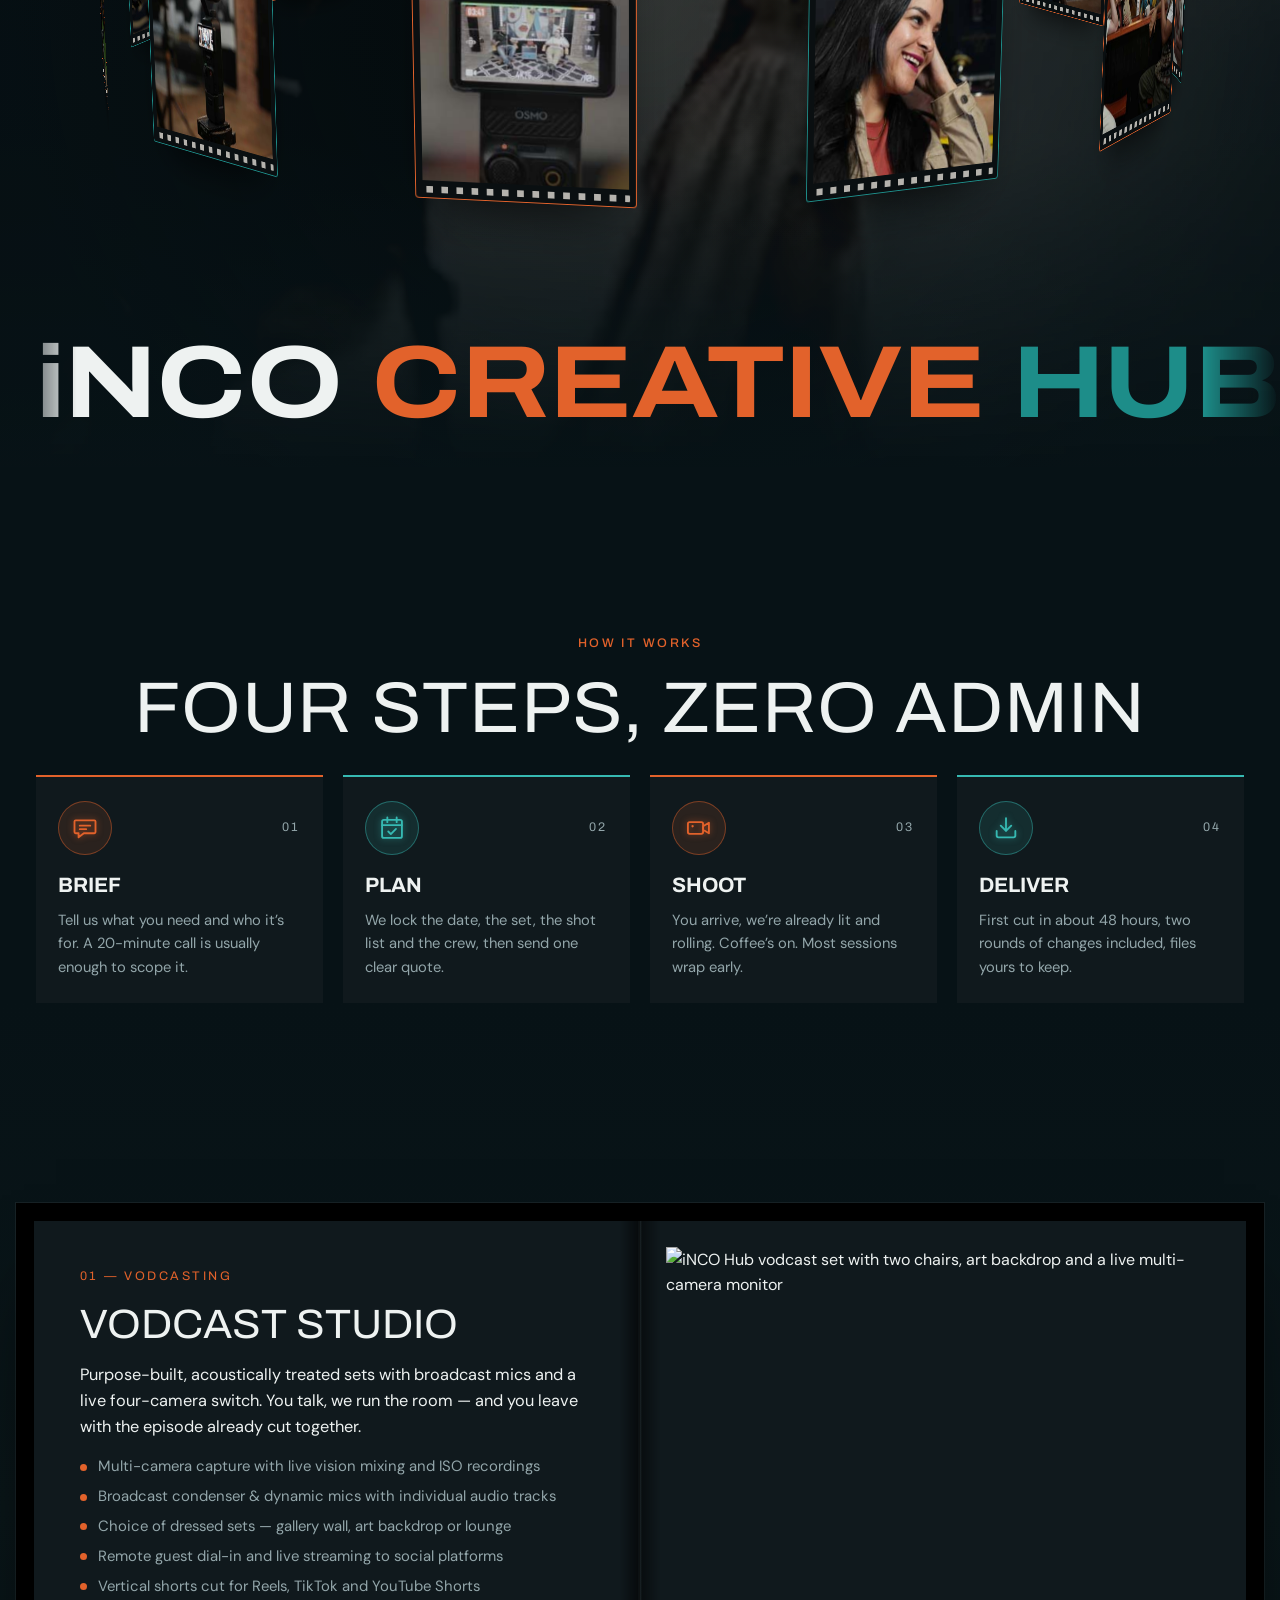
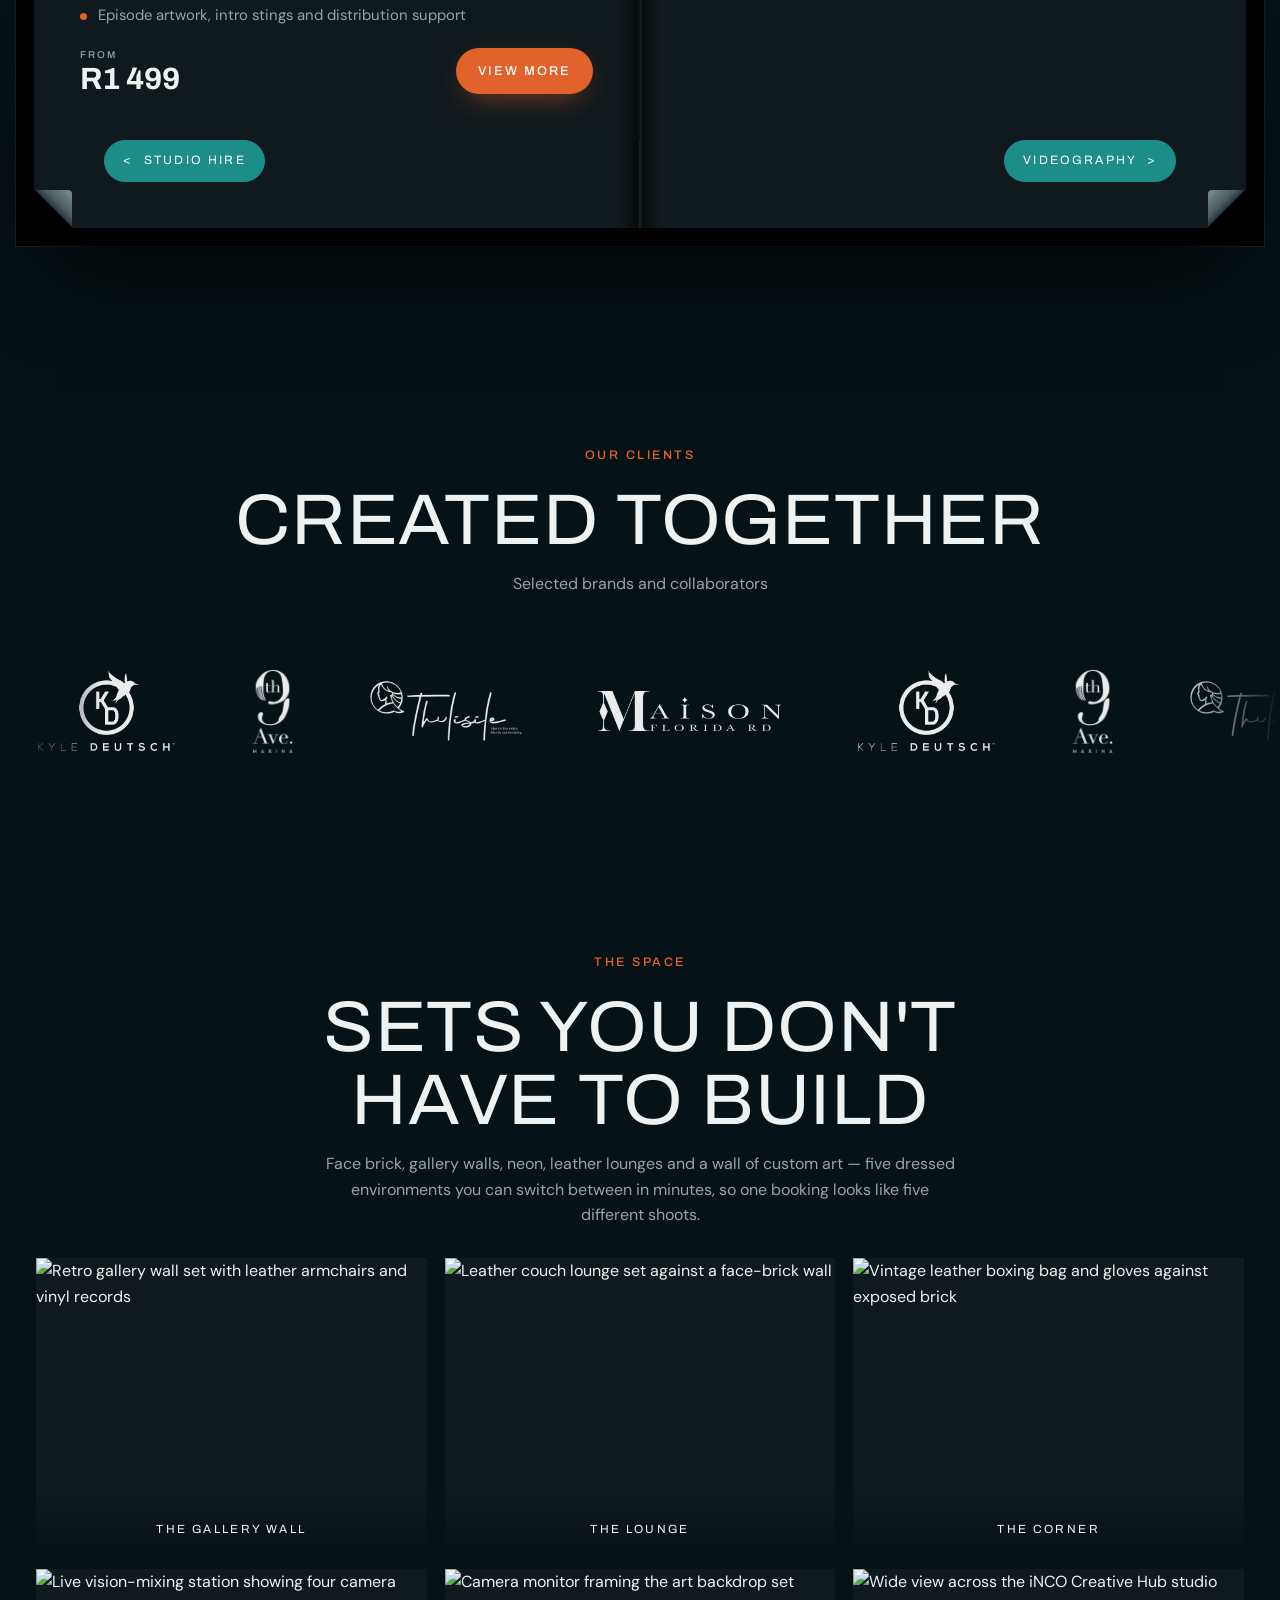
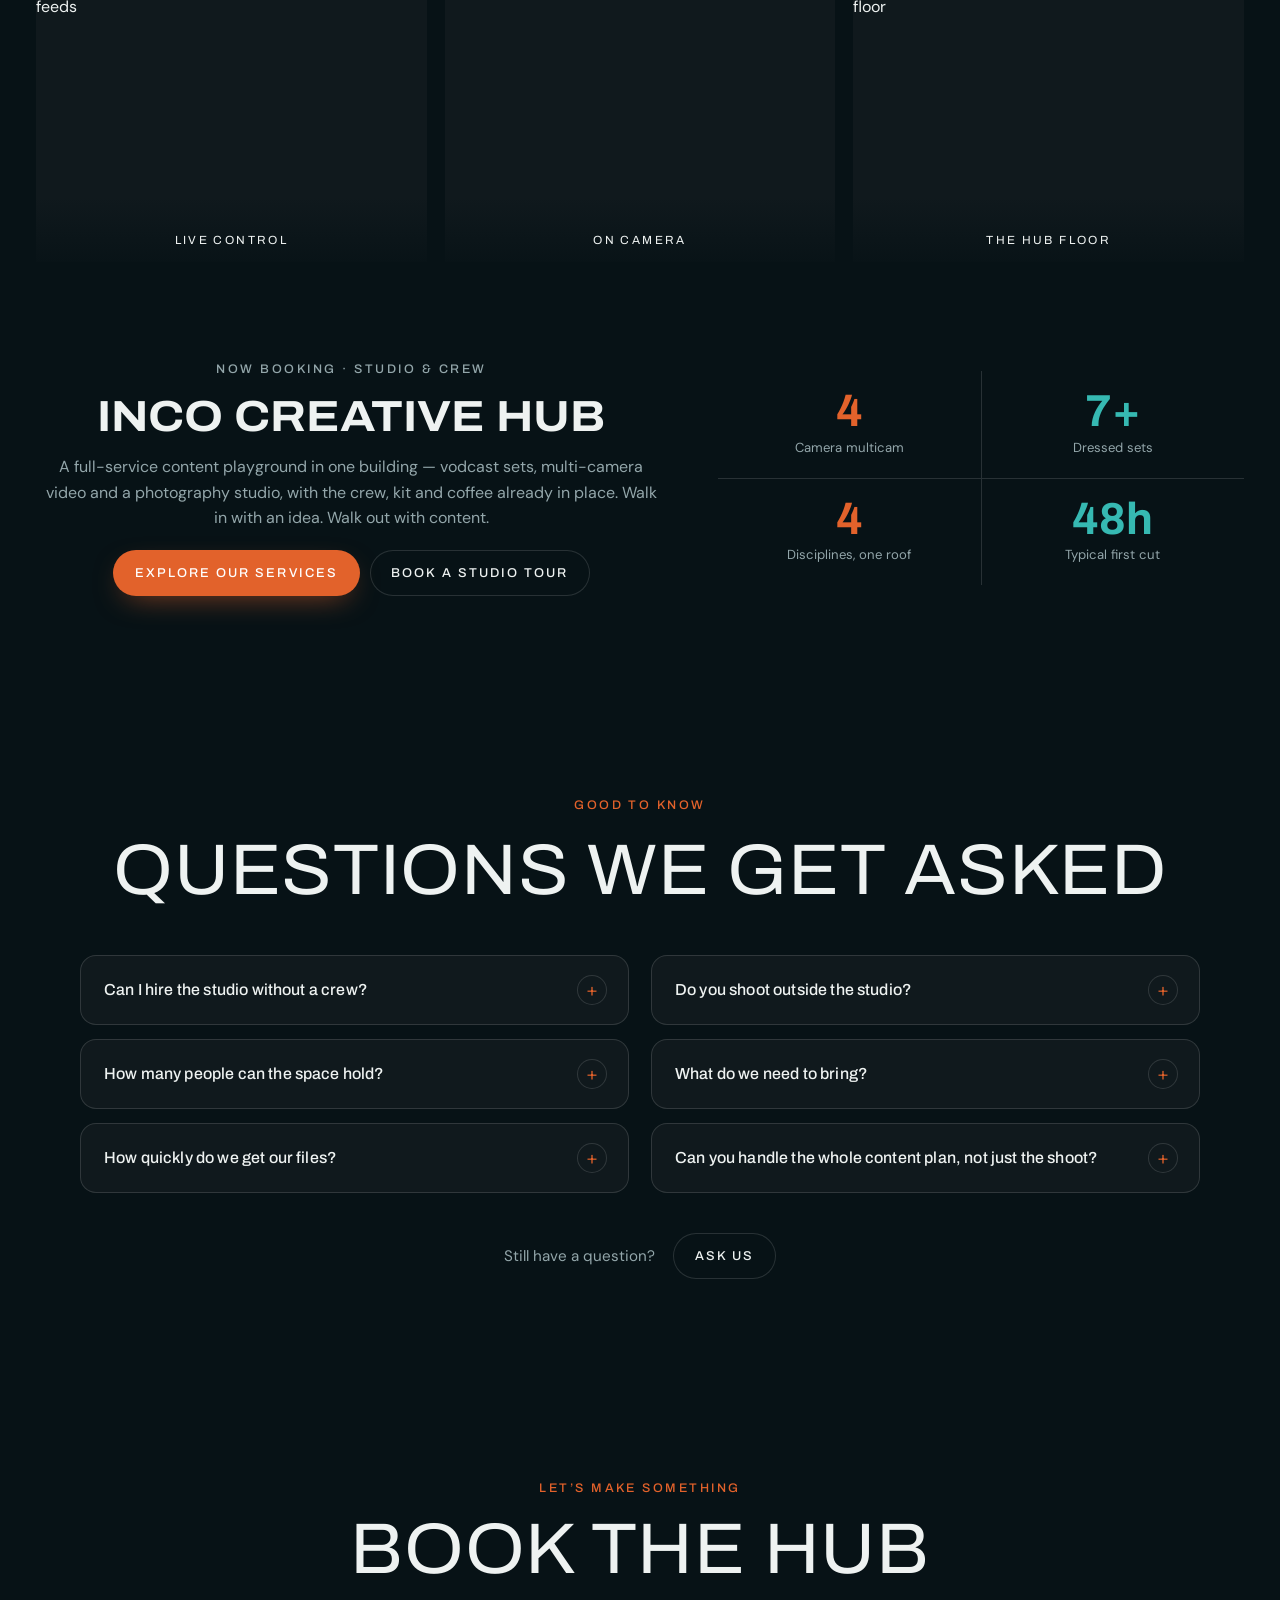
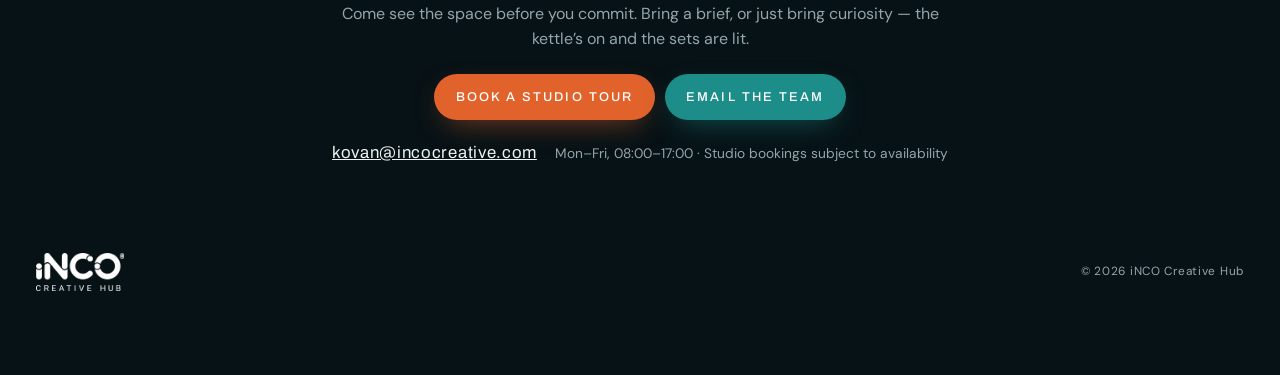
==== commit f55a20de: "FAQ: two-column card layout with Ask us button" ====
--- a/index.html
+++ b/index.html
@@ -395,7 +395,19 @@
     <div class="wrap">
       <p class="eyebrow rv">Good to know</p>
       <h2 class="h-xl rv" id="faqTitle">Questions we get asked</h2>
-      <div class="faq__list rv"><details open><summary>Can I hire the studio without a crew?</summary><p>Yes. Studio-only hire is R999 excl. VAT/hour and includes a set of your choice. You bring your own cameras and operator. A technician is on site to help you get set up.</p></details><details><summary>How many people can the space hold?</summary><p>The vodcast sets are built for up to four people on camera. For larger shoots, the open floor comfortably takes a crew of twelve plus talent. For events the space comfortably holds up to 100 pax.</p></details><details><summary>How quickly do we get our files?</summary><p>Photography selects land in an online gallery the same day, with retouched files in three working days. Video and vodcast first cuts are typically ready within 48 hours. Campaign work is scheduled against an agreed timeline.</p></details><details><summary>Do you shoot outside the studio?</summary><p>We shoot on location across Durban with no extra travel charge within a 20km radius.</p></details><details><summary>What do we need to bring?</summary><p>Yourself, your talking points and anything you want on camera — product, wardrobe, branding. Everything else is here: mics, cameras, lights, backdrops, teleprompter, steamer and wifi.</p></details><details><summary>Can you handle the whole content plan, not just the shoot?</summary><p>We can, using our sister company iNCO Creative, which is a full design and media agency, so strategy, scripting, branding, editing and distribution can all sit with one team.</p></details></div>
+      <div class="faq__grid rv">
+        <div class="faq__col">
+          <details><summary>Can I hire the studio without a crew?</summary><p>Yes. Studio-only hire is R999 excl. VAT/hour and includes a set of your choice. You bring your own cameras and operator. A technician is on site to help you get set up.</p></details>
+          <details><summary>How many people can the space hold?</summary><p>The vodcast sets are built for up to four people on camera. For larger shoots, the open floor comfortably takes a crew of twelve plus talent. For events the space comfortably holds up to 100 pax.</p></details>
+          <details><summary>How quickly do we get our files?</summary><p>Photography selects land in an online gallery the same day, with retouched files in three working days. Video and vodcast first cuts are typically ready within 48 hours. Campaign work is scheduled against an agreed timeline.</p></details>
+        </div>
+        <div class="faq__col">
+          <details><summary>Do you shoot outside the studio?</summary><p>We shoot on location across Durban with no extra travel charge within a 20km radius.</p></details>
+          <details><summary>What do we need to bring?</summary><p>Yourself, your talking points and anything you want on camera — product, wardrobe, branding. Everything else is here: mics, cameras, lights, backdrops, teleprompter, steamer and wifi.</p></details>
+          <details><summary>Can you handle the whole content plan, not just the shoot?</summary><p>We can, using our sister company iNCO Creative, which is a full design and media agency, so strategy, scripting, branding, editing and distribution can all sit with one team.</p></details>
+        </div>
+      </div>
+      <p class="faq__more rv">Still have a question? <button class="btn btn--ghost" type="button" data-enquire="General enquiry" aria-haspopup="dialog">Ask us</button></p>
     </div>
   </section>
 
--- a/assets/css/site.css
+++ b/assets/css/site.css
@@ -439,20 +439,23 @@
 
 /* ---------- 07 faq ---------- */
 .faq{padding-block:var(--sec) 0}
-.faq__list{margin-top:26px;border-top:1px solid var(--line);max-width:900px}
-.faq details{border-bottom:1px solid var(--line)}
-.faq summary{list-style:none;cursor:pointer;display:flex;justify-content:space-between;align-items:center;gap:20px;padding:20px 0;font-family:var(--display);font-size:clamp(.95rem,1.4vw,1.1rem);letter-spacing:.04em;text-transform:uppercase}
+.faq .wrap>.eyebrow,.faq .wrap>.h-xl{text-align:center}
+.faq__grid{display:grid;grid-template-columns:1fr;gap:14px;max-width:1120px;margin:clamp(28px,4vw,48px) auto 0}
+.faq__col{display:flex;flex-direction:column;gap:14px}
+@media (min-width:900px){.faq__grid{grid-template-columns:1fr 1fr;gap:14px 22px;align-items:start}}
+.faq details{background:var(--panel);border-radius:16px;box-shadow:inset 0 0 0 1px var(--line);transition:box-shadow .3s}
+.faq details:hover{box-shadow:inset 0 0 0 1px rgba(255,255,255,.18)}
+.faq details[open]{box-shadow:inset 0 0 0 1px rgba(226,98,43,.55)}
+.faq summary{list-style:none;cursor:pointer;display:flex;justify-content:space-between;align-items:center;gap:18px;padding:20px 22px 20px 24px;font-family:var(--display);font-weight:500;font-size:clamp(1rem,1.2vw,1.08rem);line-height:1.35;letter-spacing:.01em;color:var(--fg);transition:color .25s}
 .faq summary::-webkit-details-marker{display:none}
-.faq summary::after{content:"+";flex:none;font-size:1.5rem;line-height:1;color:var(--orange);transition:transform .3s var(--ease)}
-.faq details[open] summary::after{transform:rotate(45deg)}
+.faq summary::after{content:"+";flex:none;display:grid;place-items:center;width:30px;height:30px;border-radius:50%;box-shadow:inset 0 0 0 1px var(--line);font-family:var(--body);font-weight:300;font-size:1.25rem;line-height:1;color:var(--orange);transition:transform .35s var(--ease),background-color .3s,color .3s,box-shadow .3s}
 .faq summary:hover{color:var(--orange)}
-.faq details p{margin:0 0 22px;color:var(--muted);max-width:70ch}
-/* FAQ centred: heading, list block, questions and answers */
-.faq .wrap>.eyebrow,.faq .wrap>.h-xl{text-align:center}
-.faq__list{margin-inline:auto}
-.faq summary{position:relative;justify-content:center;text-align:center;padding-inline:40px}
-.faq summary::after{position:absolute;right:4px;top:50%;margin-top:-.5em}
-.faq details p{margin-inline:auto;text-align:center}
+.faq summary:focus-visible{outline:2px solid var(--orange);outline-offset:-2px;border-radius:16px}
+.faq details[open] summary::after{transform:rotate(45deg);background:var(--orange);color:#fff;box-shadow:none}
+.faq details p{margin:0;padding:0 24px 22px;color:var(--muted);font-size:.97rem;line-height:1.65;max-width:62ch;animation:faqIn .4s var(--ease)}
+@keyframes faqIn{from{opacity:0;transform:translateY(-4px)}to{opacity:1;transform:none}}
+.faq__more{margin:clamp(26px,3.4vw,40px) 0 0;display:flex;flex-wrap:wrap;align-items:center;justify-content:center;gap:12px 18px;color:var(--muted);font-size:.95rem}
+@media (prefers-reduced-motion:reduce){.faq details p{animation:none}}
 
 /* ---------- contact: book the hub ---------- */
 .talk .h-xl{margin-top:.2em}
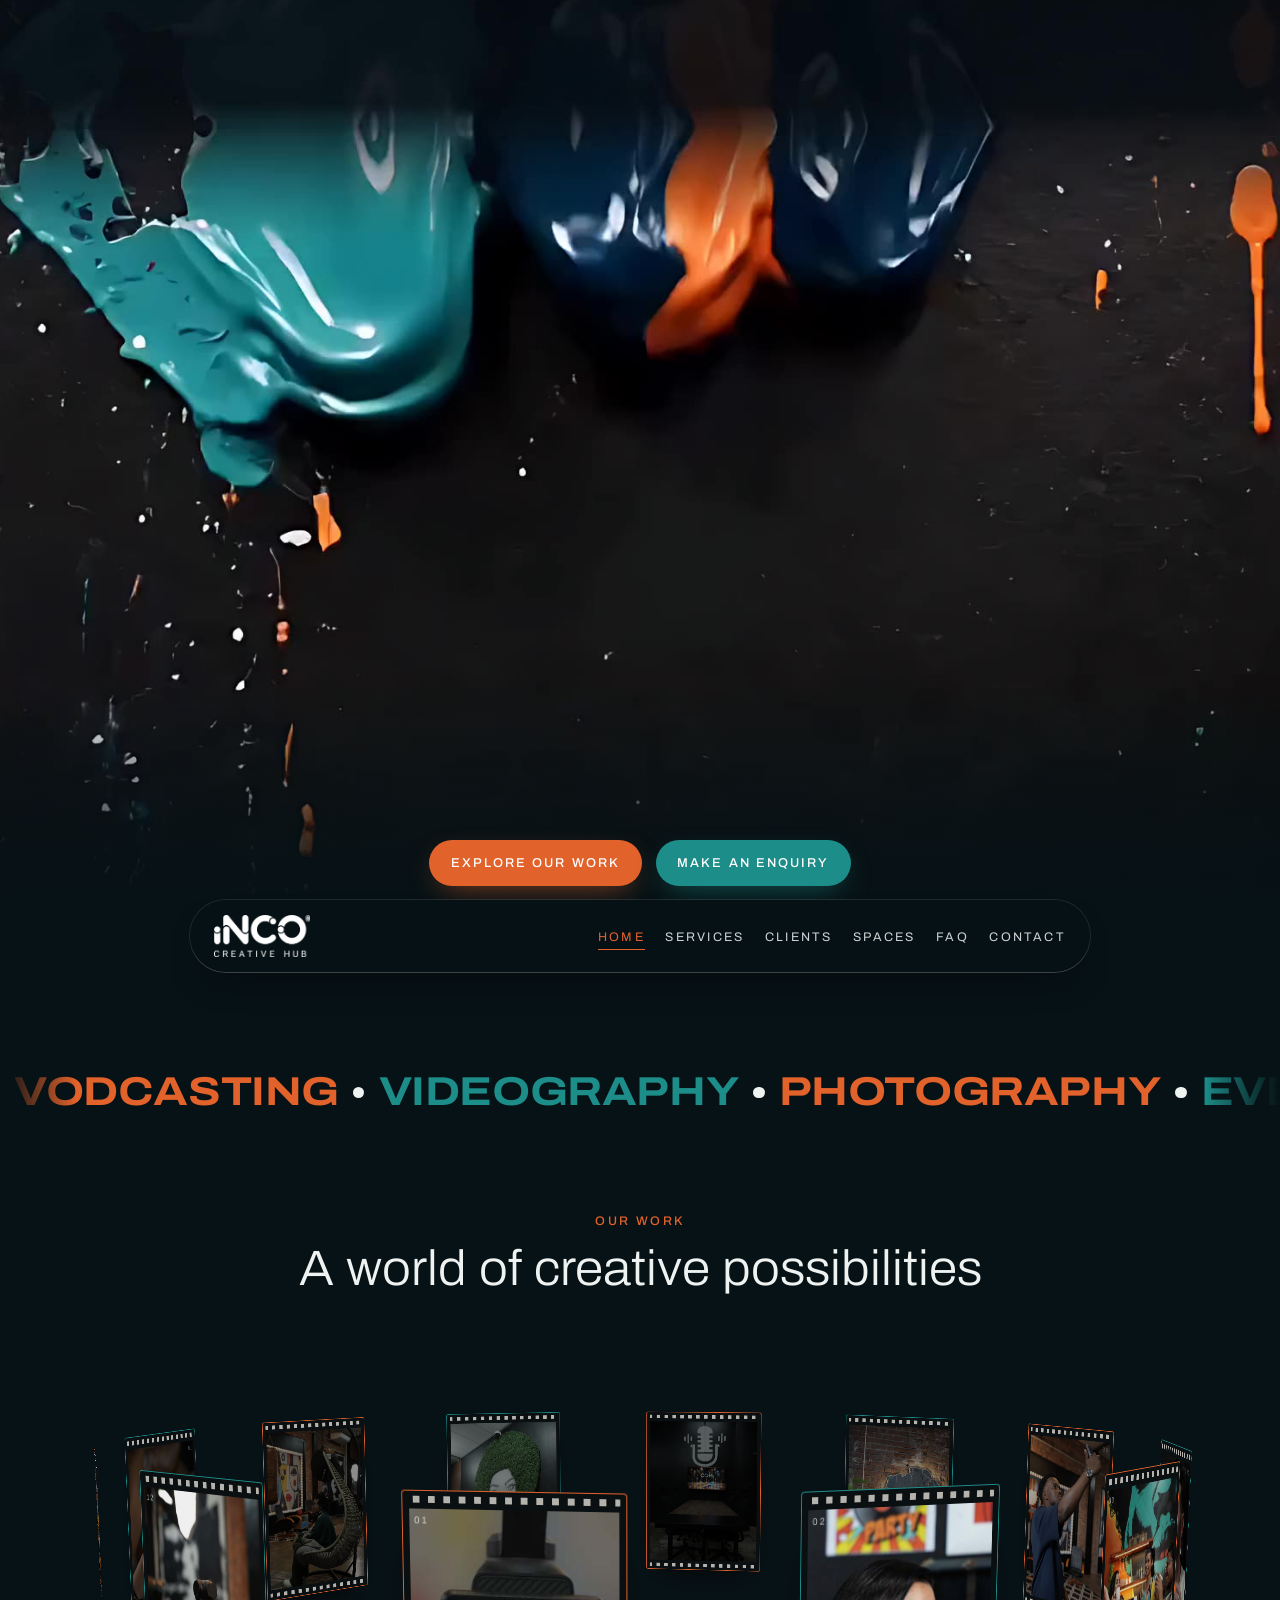
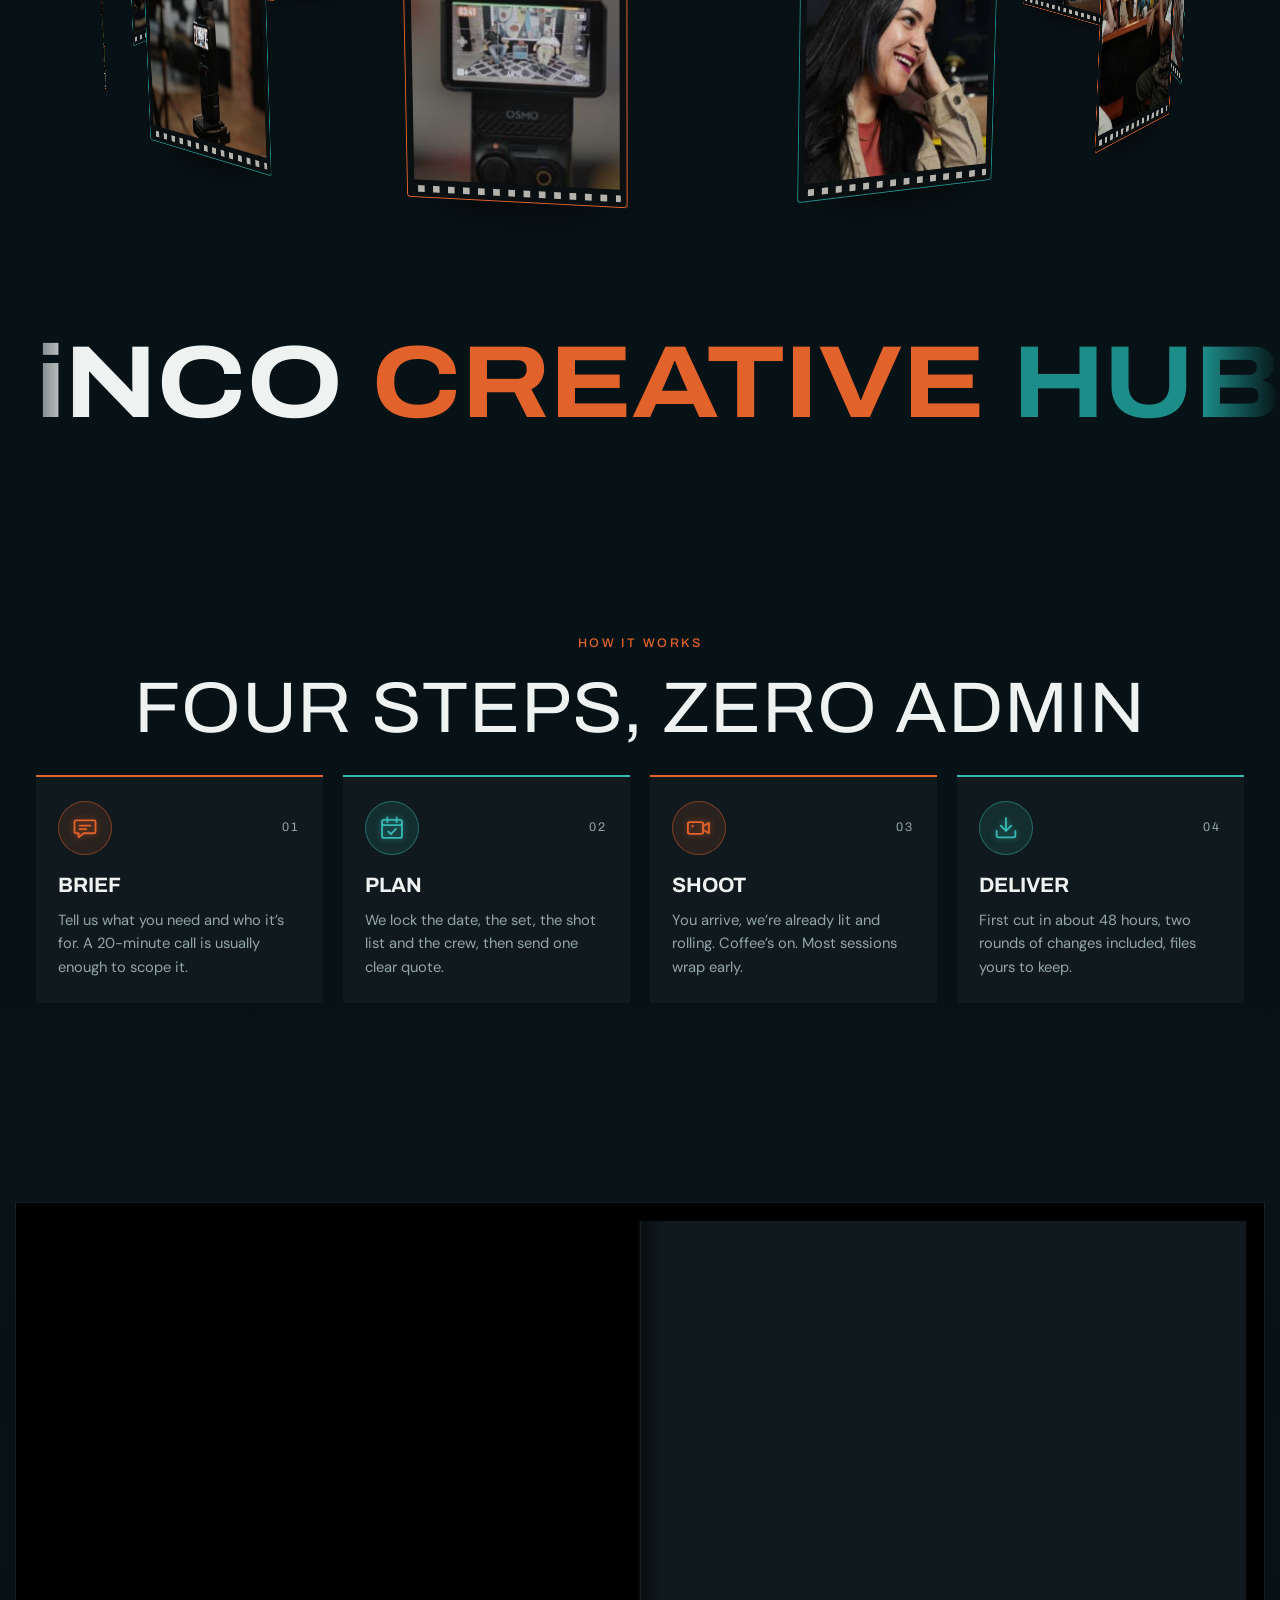
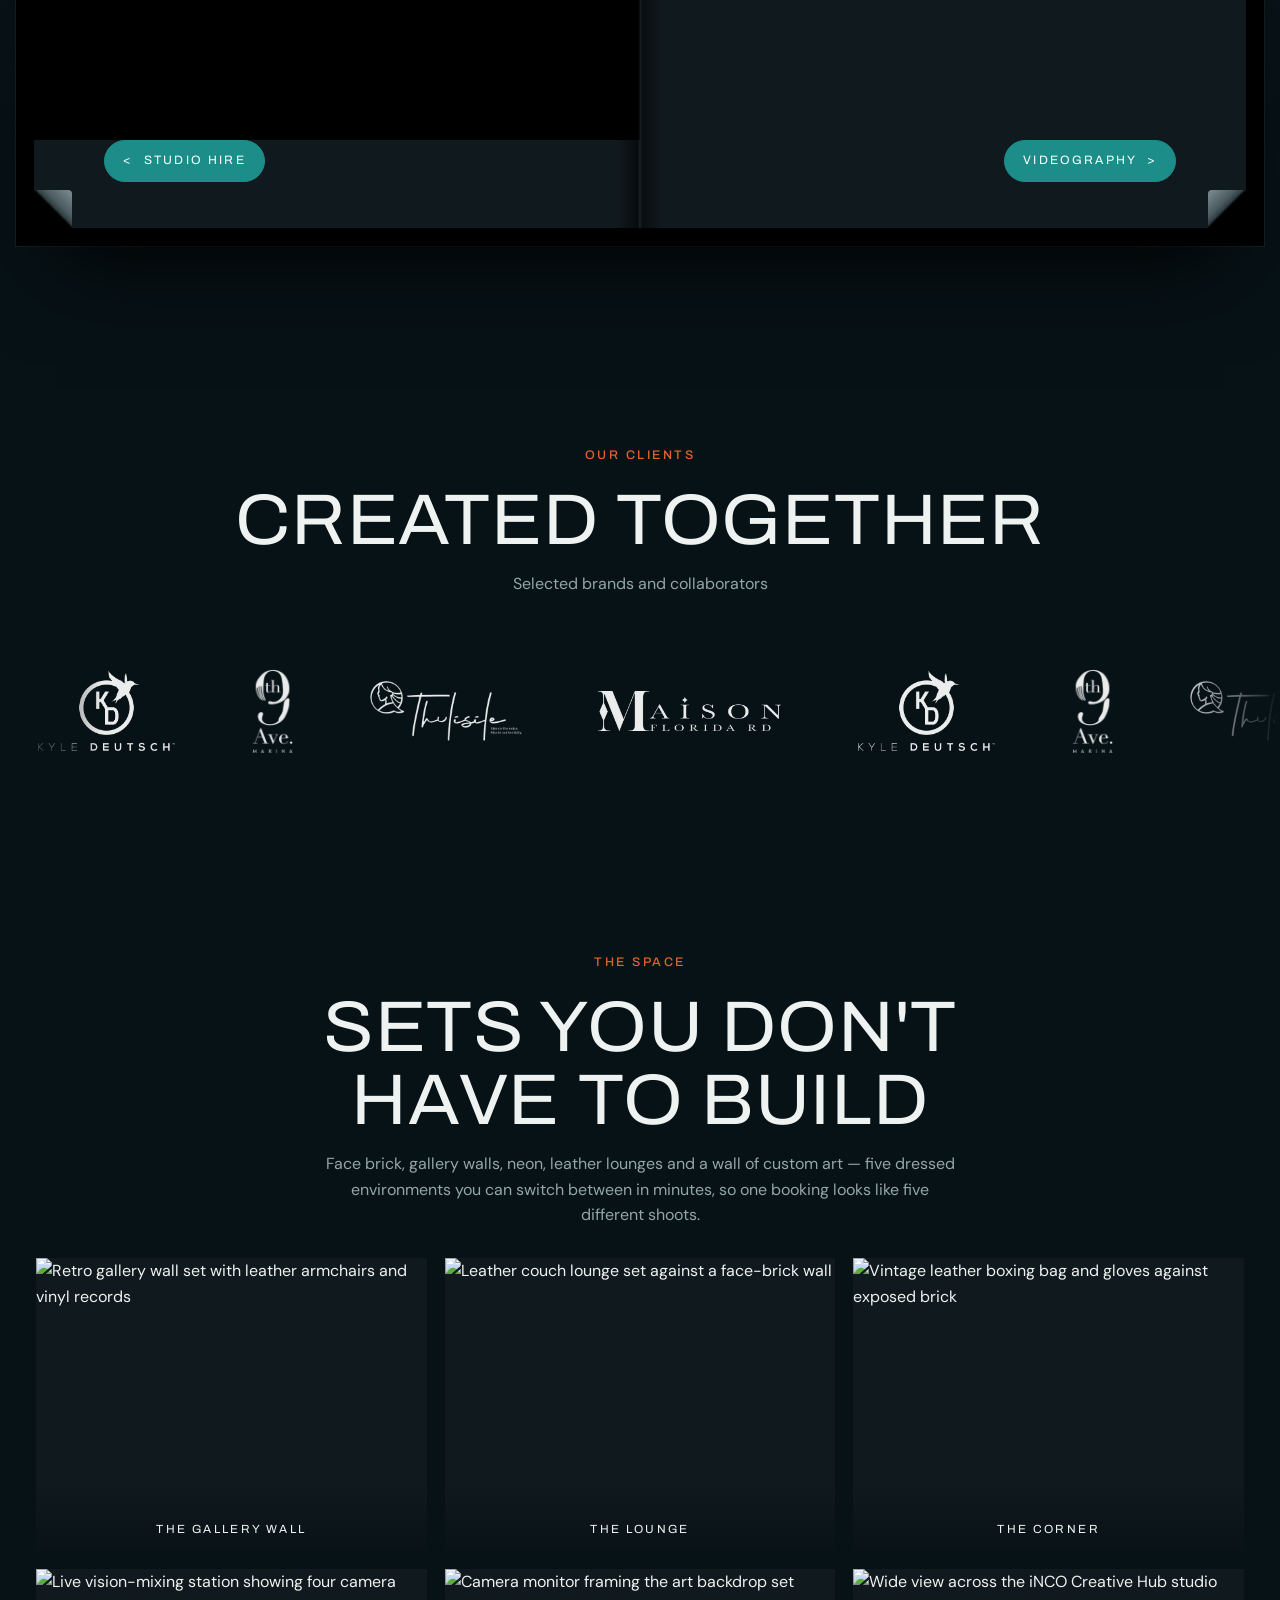
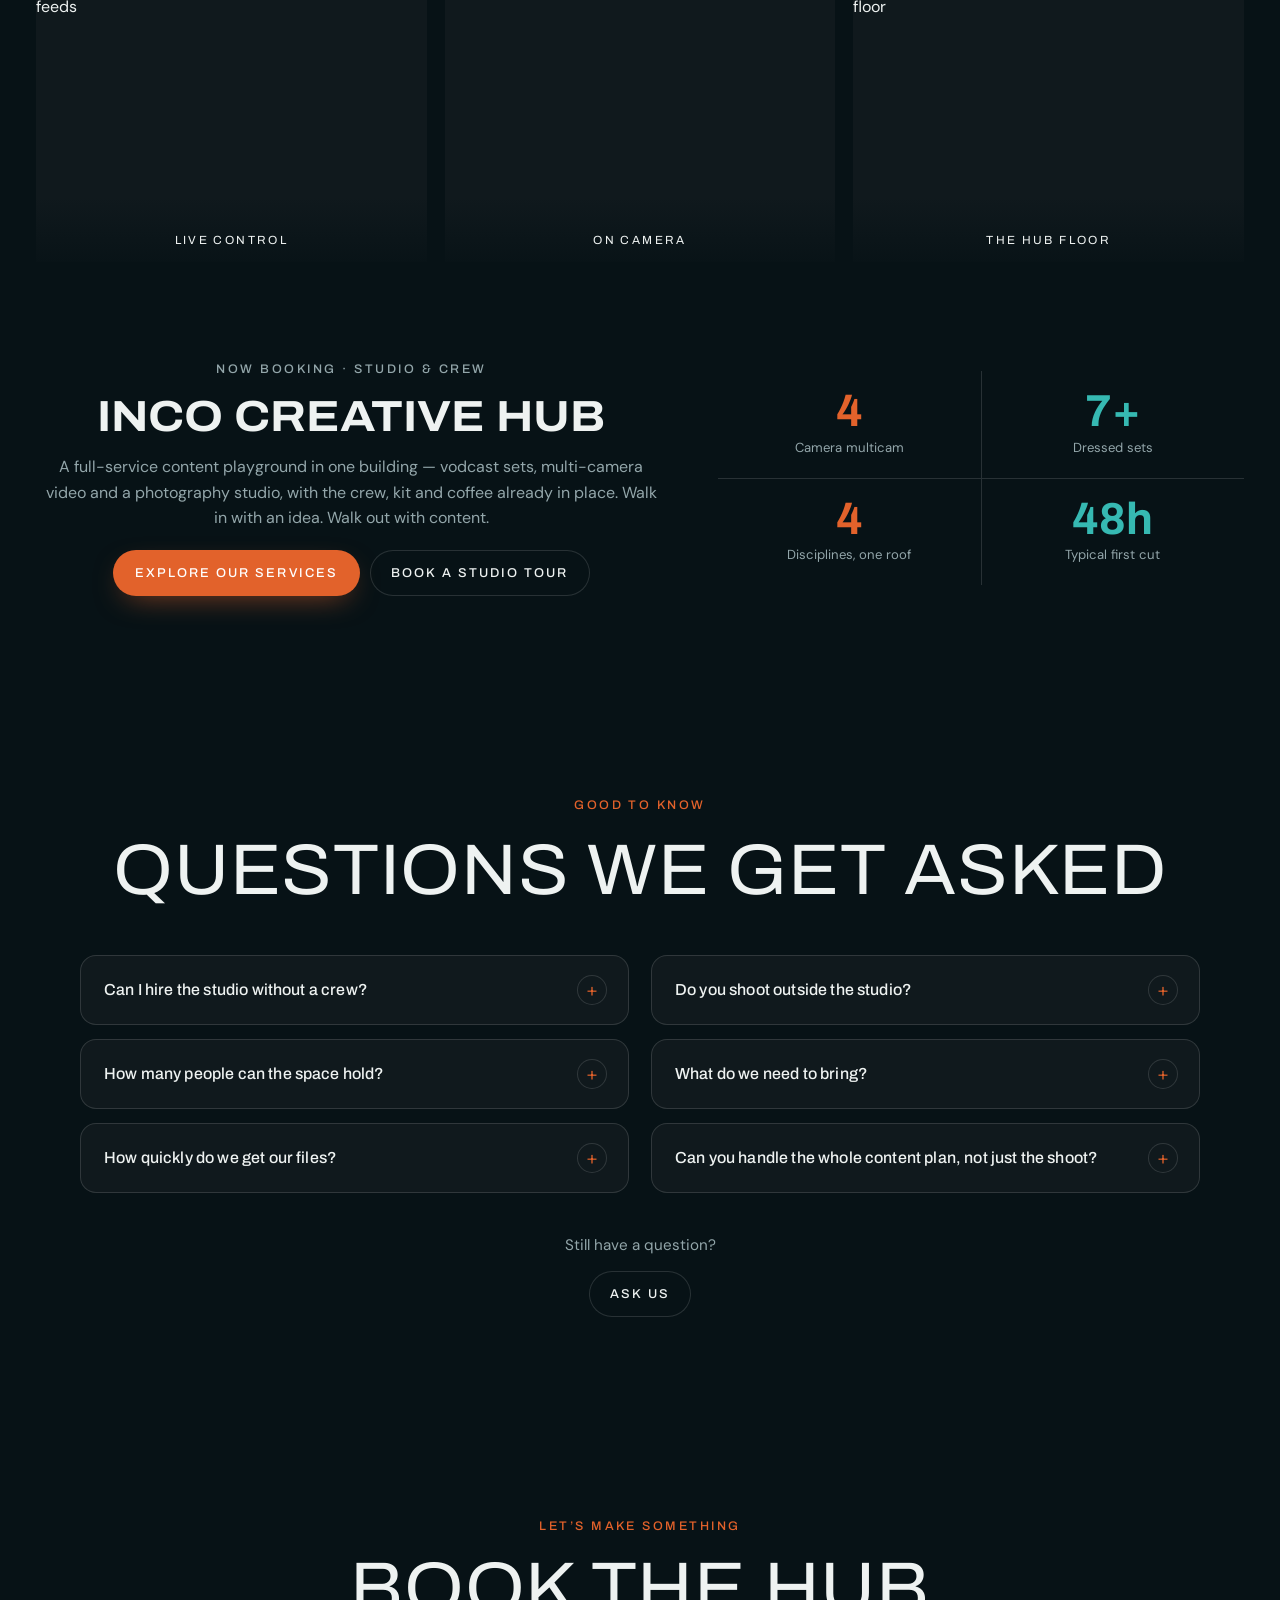
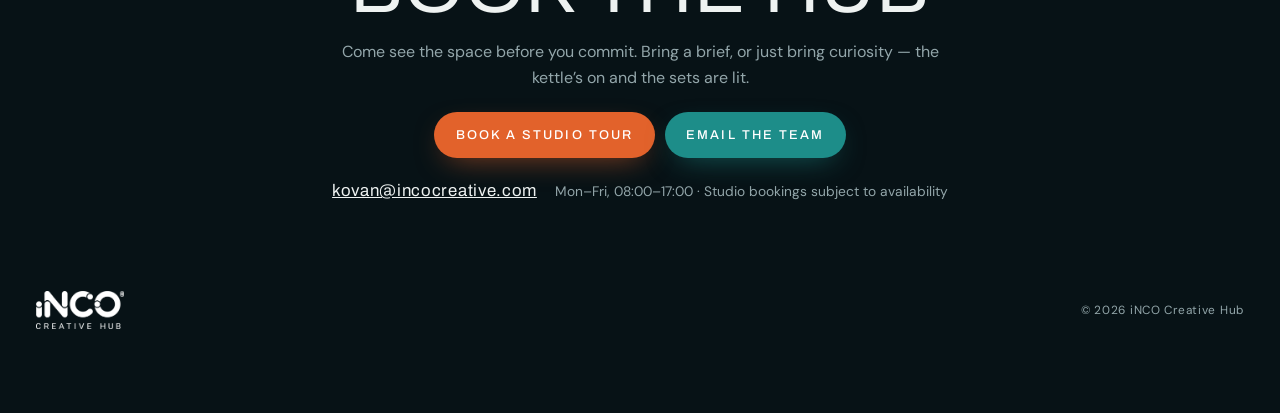
==== commit 4410b610: "Hero: remove Scroll to discover" ====
--- a/index.html
+++ b/index.html
@@ -29,7 +29,6 @@
         <a class="btn btn--orange" href="#work">Explore our work</a>
         <button class="btn btn--teal" type="button" data-enquire="General enquiry">Make an enquiry</button>
       </div>
-      <a class="scrollcue" href="#work">SCROLL TO DISCOVER<i></i></a>
     </div>
   </section>
 
--- a/assets/css/site.css
+++ b/assets/css/site.css
@@ -454,7 +454,7 @@
 .faq details[open] summary::after{transform:rotate(45deg);background:var(--orange);color:#fff;box-shadow:none}
 .faq details p{margin:0;padding:0 24px 22px;color:var(--muted);font-size:.97rem;line-height:1.65;max-width:62ch;animation:faqIn .4s var(--ease)}
 @keyframes faqIn{from{opacity:0;transform:translateY(-4px)}to{opacity:1;transform:none}}
-.faq__more{margin:clamp(26px,3.4vw,40px) 0 0;display:flex;flex-wrap:wrap;align-items:center;justify-content:center;gap:12px 18px;color:var(--muted);font-size:.95rem}
+.faq__more{margin:clamp(26px,3.4vw,40px) 0 0;display:flex;flex-direction:column;align-items:center;gap:14px;text-align:center;color:var(--muted);font-size:.95rem}
 @media (prefers-reduced-motion:reduce){.faq details p{animation:none}}
 
 /* ---------- contact: book the hub ---------- */
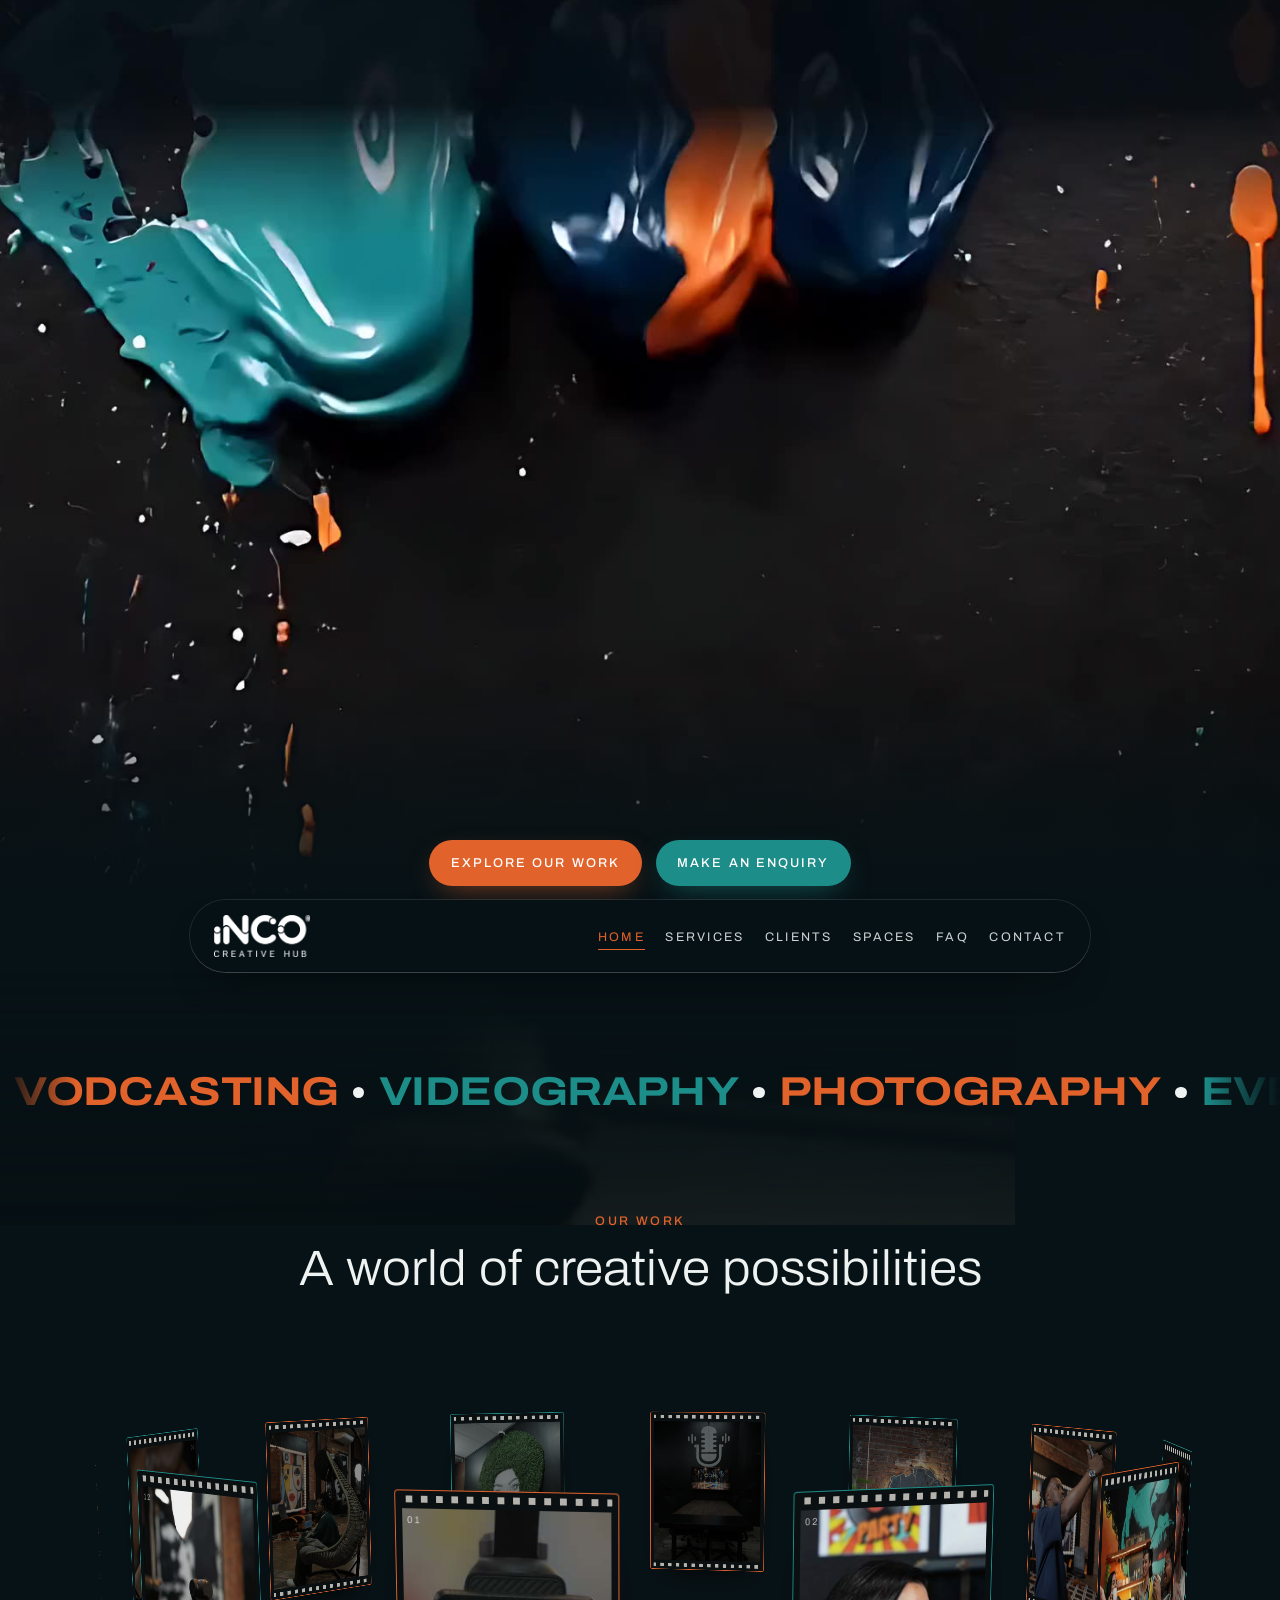
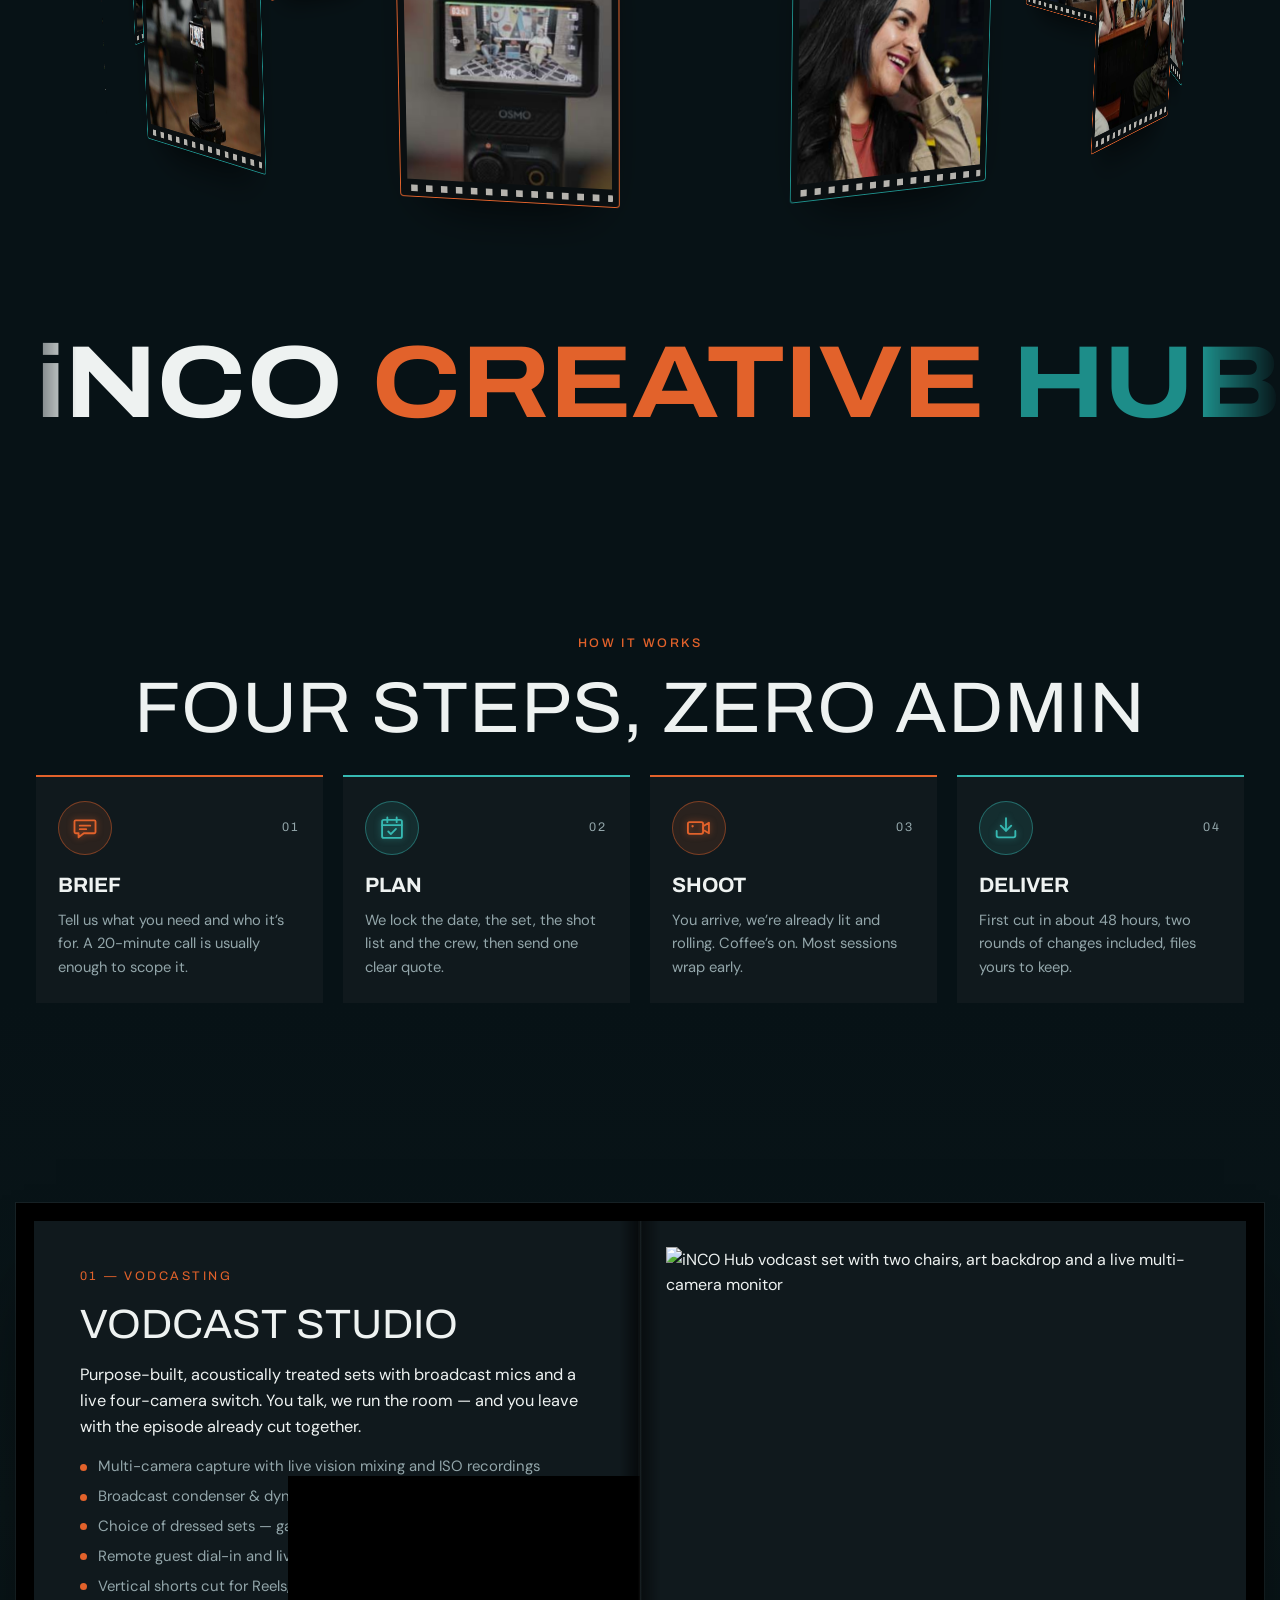
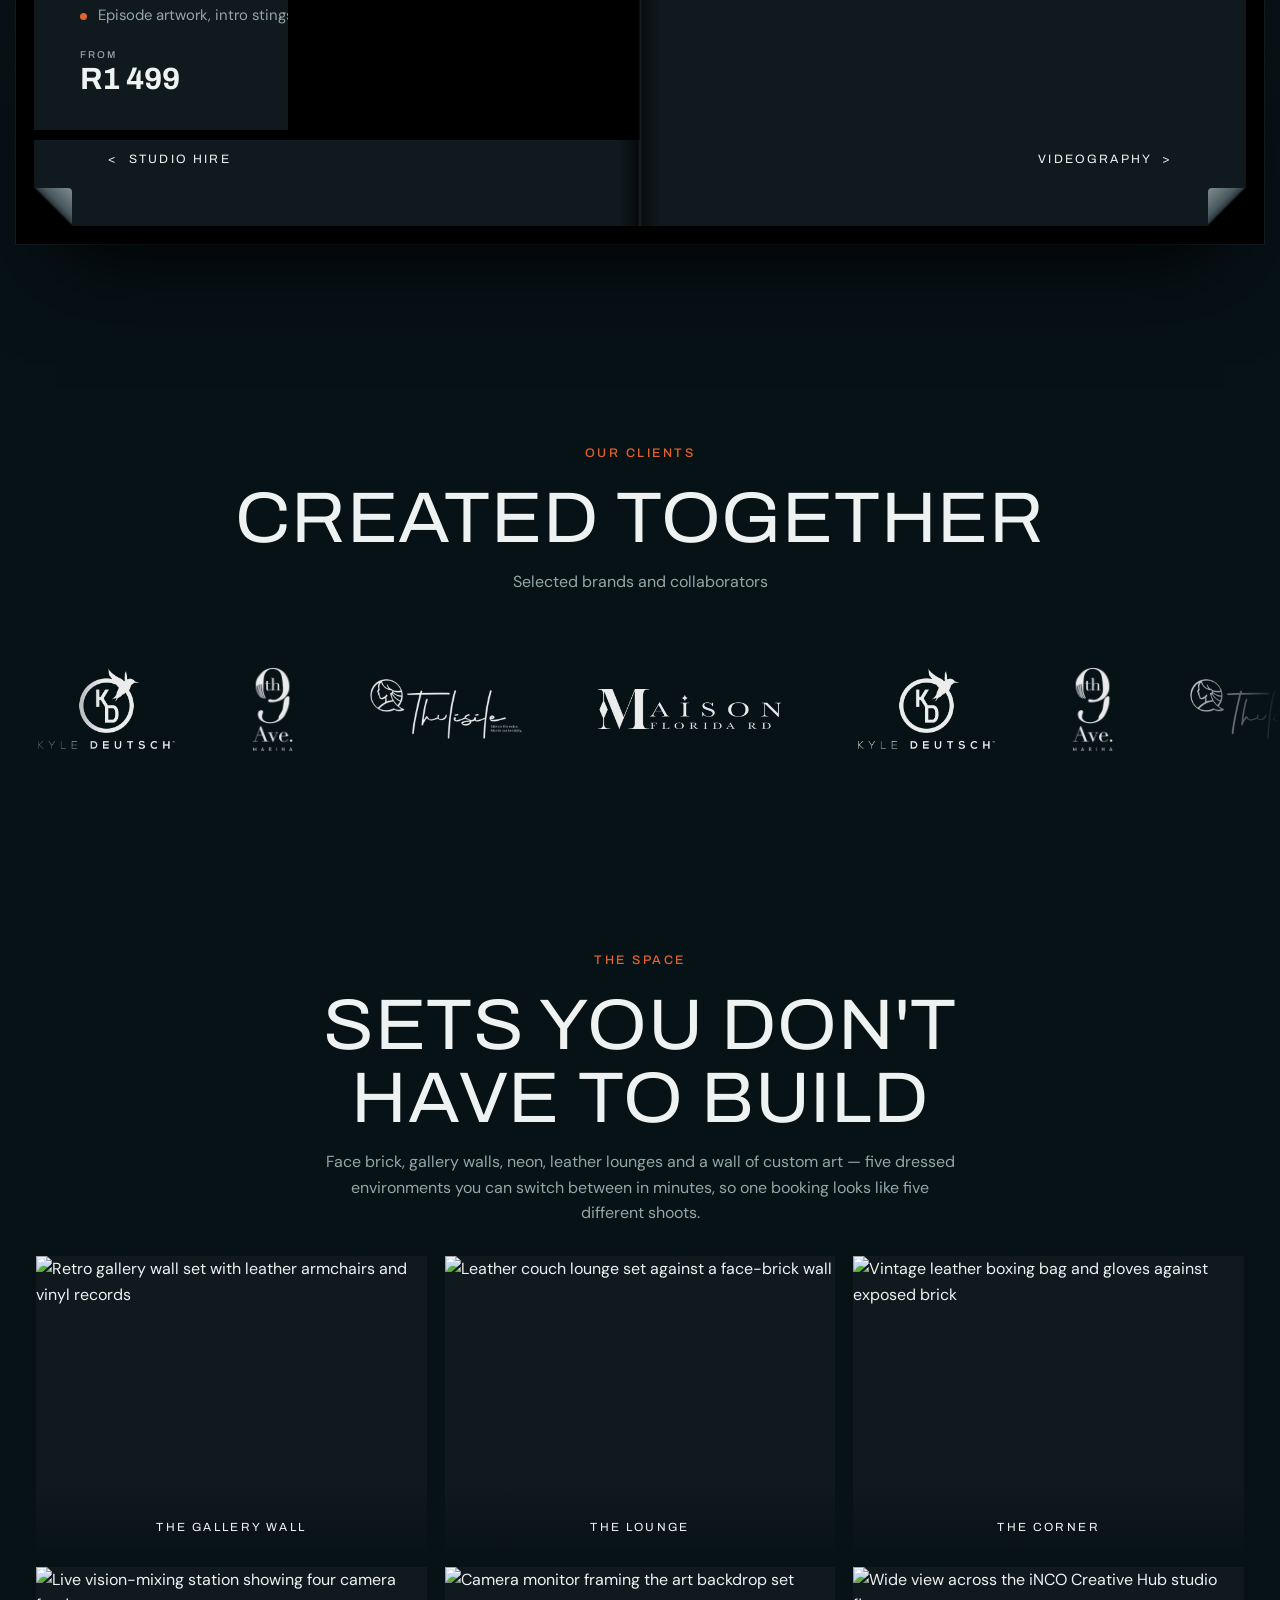
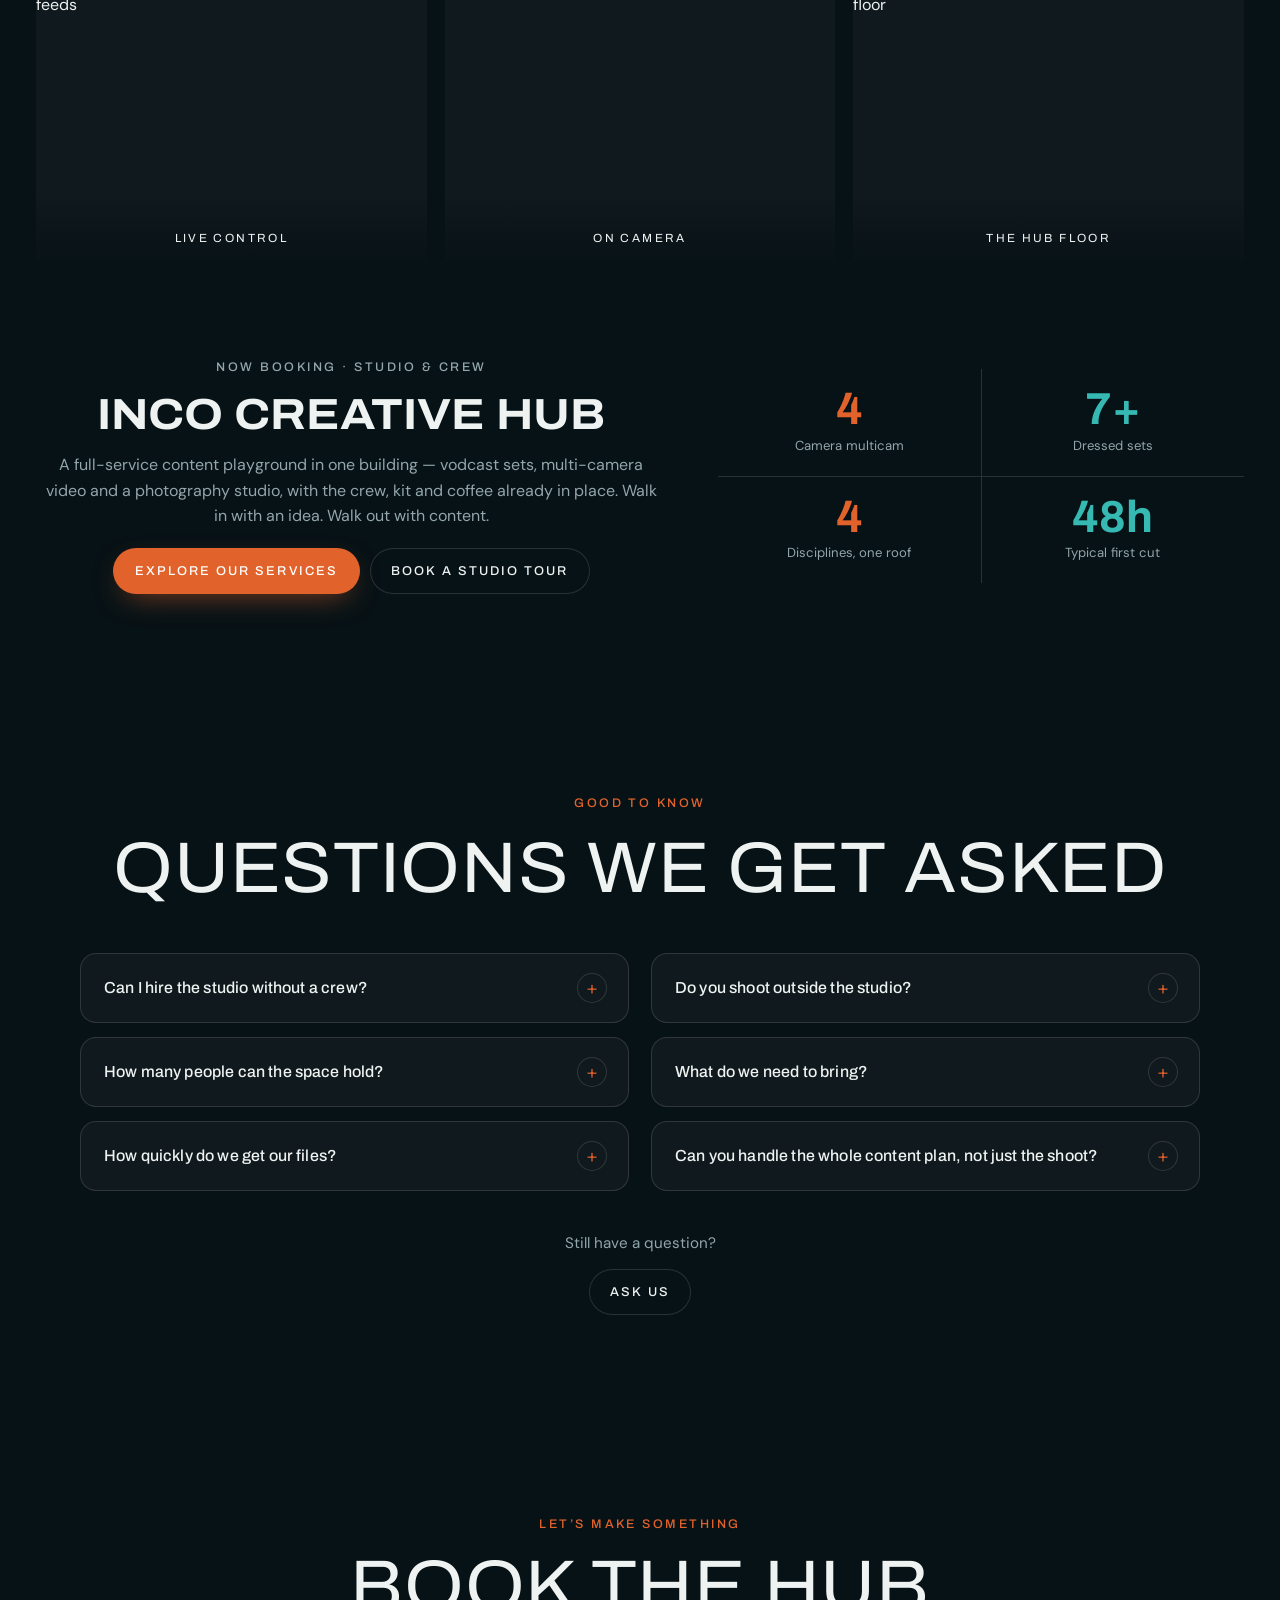
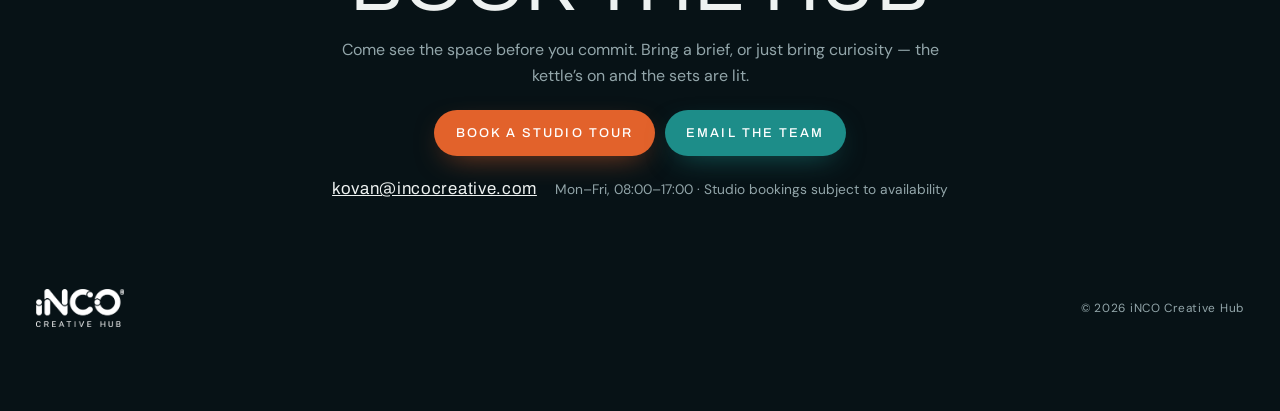
==== commit bf858581: "Canonical links, sitemap and robots now point to incocreativehub.co.za" ====
--- a/index.html
+++ b/index.html
@@ -8,7 +8,7 @@
 <link rel="preconnect" href="https://fonts.googleapis.com">
 <link rel="preconnect" href="https://fonts.gstatic.com" crossorigin>
 <link rel="stylesheet" href="https://fonts.googleapis.com/css2?family=Archivo:wdth,wght@62..125,300..700&family=DM+Sans:opsz,wght@9..40,300..600&display=swap">
-<link rel="canonical" href="https://sumo69moodley.github.io/inco-creative-hub/">
+<link rel="canonical" href="https://incocreativehub.co.za/">
 <link rel="stylesheet" href="assets/css/site.css">
 </head>
 <body>
--- a/assets/css/site.css
+++ b/assets/css/site.css
@@ -213,8 +213,9 @@
 .book__ctrl{display:flex;justify-content:space-between;align-items:center;gap:12px;background:var(--panel);padding:0 calc(var(--fp) + var(--s) + 14px) var(--pgpad);font-family:var(--display);font-size:.76rem;letter-spacing:.18em;text-transform:uppercase}
 .book__ctrl{--btn:var(--teal);--btn-hover:var(--orange)}
 .book[data-tone="b"] .book__ctrl{--btn:var(--orange);--btn-hover:var(--teal)} /* colours alternate page to page */
-.book__ctrl button{display:inline-flex;white-space:nowrap;align-items:center;gap:6px;background:var(--btn);border:1px solid var(--btn);border-radius:999px;cursor:pointer;padding:10px 18px;letter-spacing:inherit;font-family:inherit;font-size:inherit;text-transform:inherit;color:#fff;transition:color .25s,background-color .25s,border-color .25s}
-.book__ctrl button:hover,.book__ctrl button:focus-visible{border-color:var(--btn-hover);background:var(--btn-hover);color:#fff}
+.book__ctrl button{display:inline-flex;white-space:nowrap;align-items:center;gap:6px;background:transparent;border:0;border-radius:999px;cursor:pointer;padding:10px 4px;letter-spacing:inherit;font-family:inherit;font-size:inherit;text-transform:inherit;color:var(--fg);transition:color .25s}
+.book__ctrl button:hover,.book__ctrl button:focus-visible{color:var(--btn)}
+.book__ctrl button:focus-visible{outline:2px solid var(--btn);outline-offset:4px}
 .book__ctrl button:disabled{opacity:.3;cursor:default}
 .book__ctrl #bPrev{justify-self:start}
 .book__ctrl .nx{justify-self:end}
@@ -559,7 +560,7 @@
   .pg-text>p{font-size:1rem}
   .book{--pgpad:clamp(20px,5vw,34px)}
   .book__ctrl{font-size:.7rem;letter-spacing:.1em;gap:8px;padding:0 12px var(--pgpad)}
-  .book__ctrl button{padding:9px 12px}
+  .book__ctrl button{padding:9px 2px}
   .book__ctrl .pgno{font-size:.66rem}
 }
 @media (max-width:860px){
